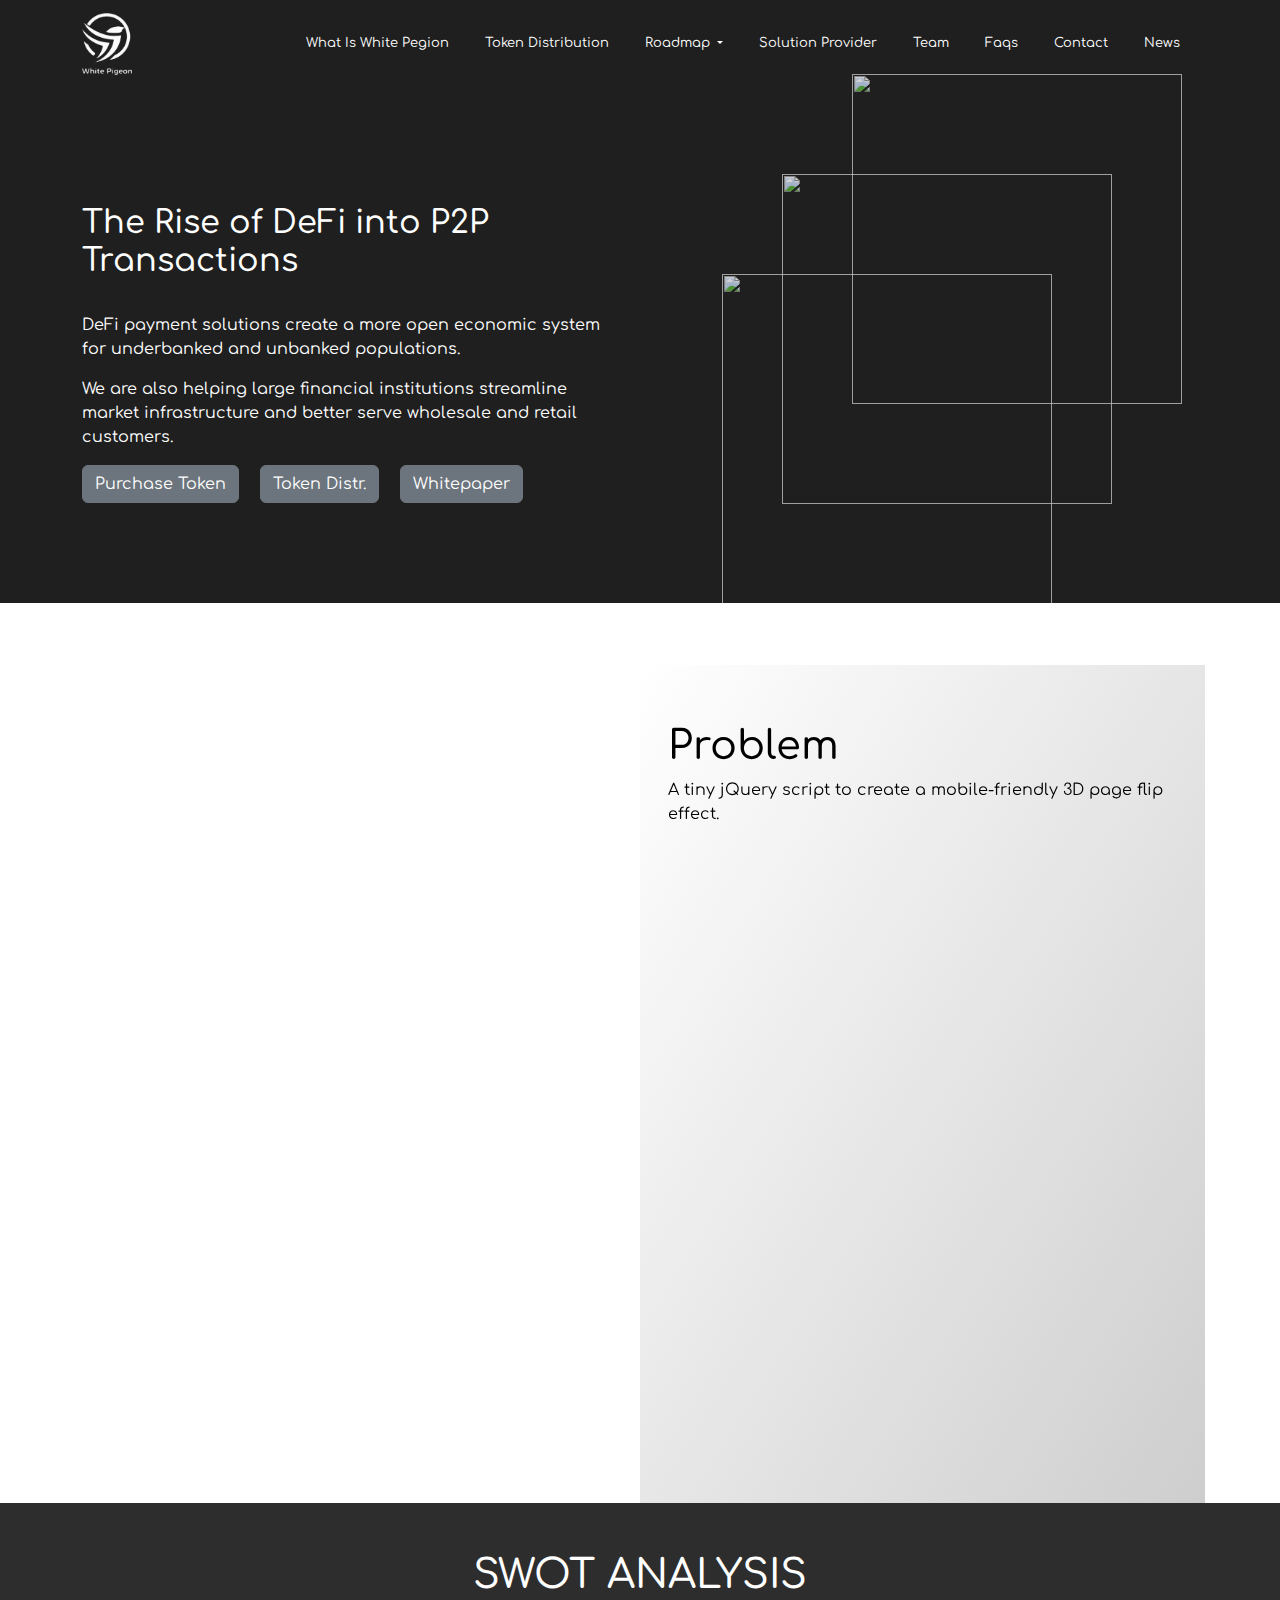
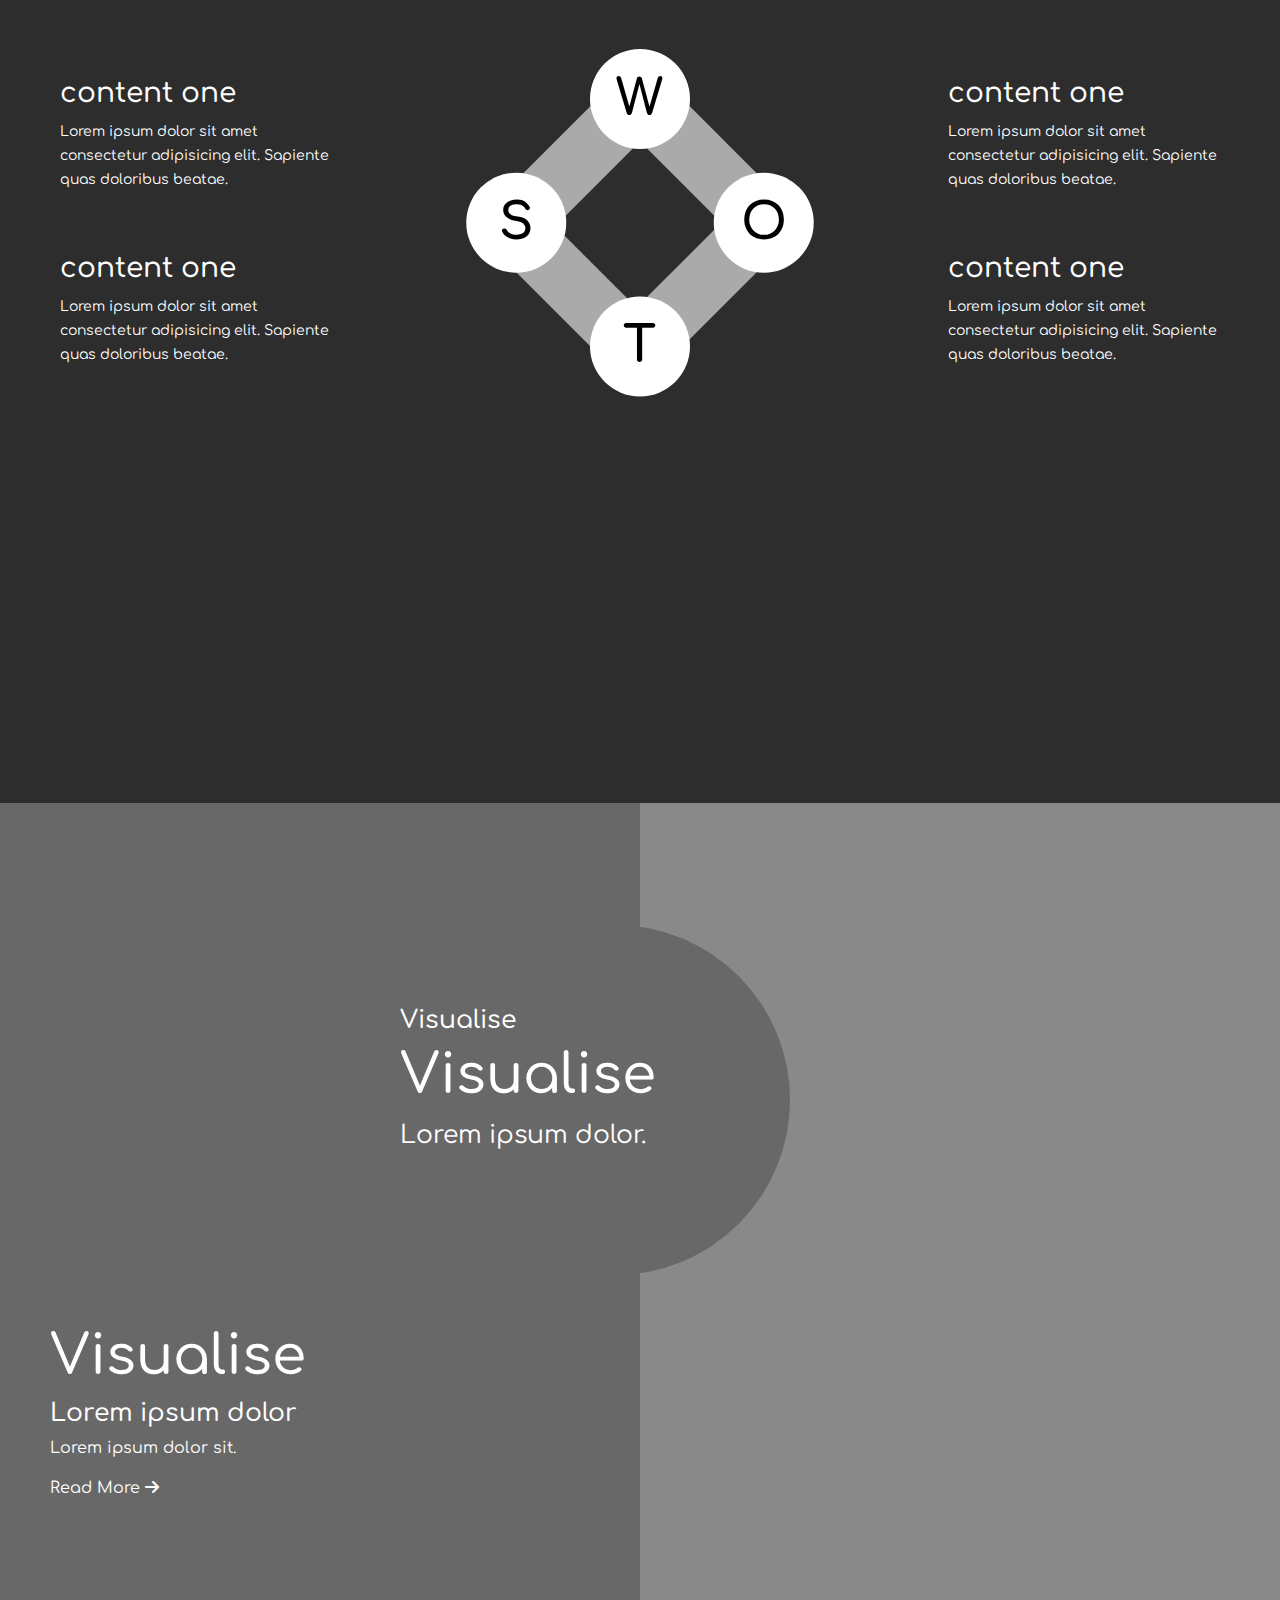
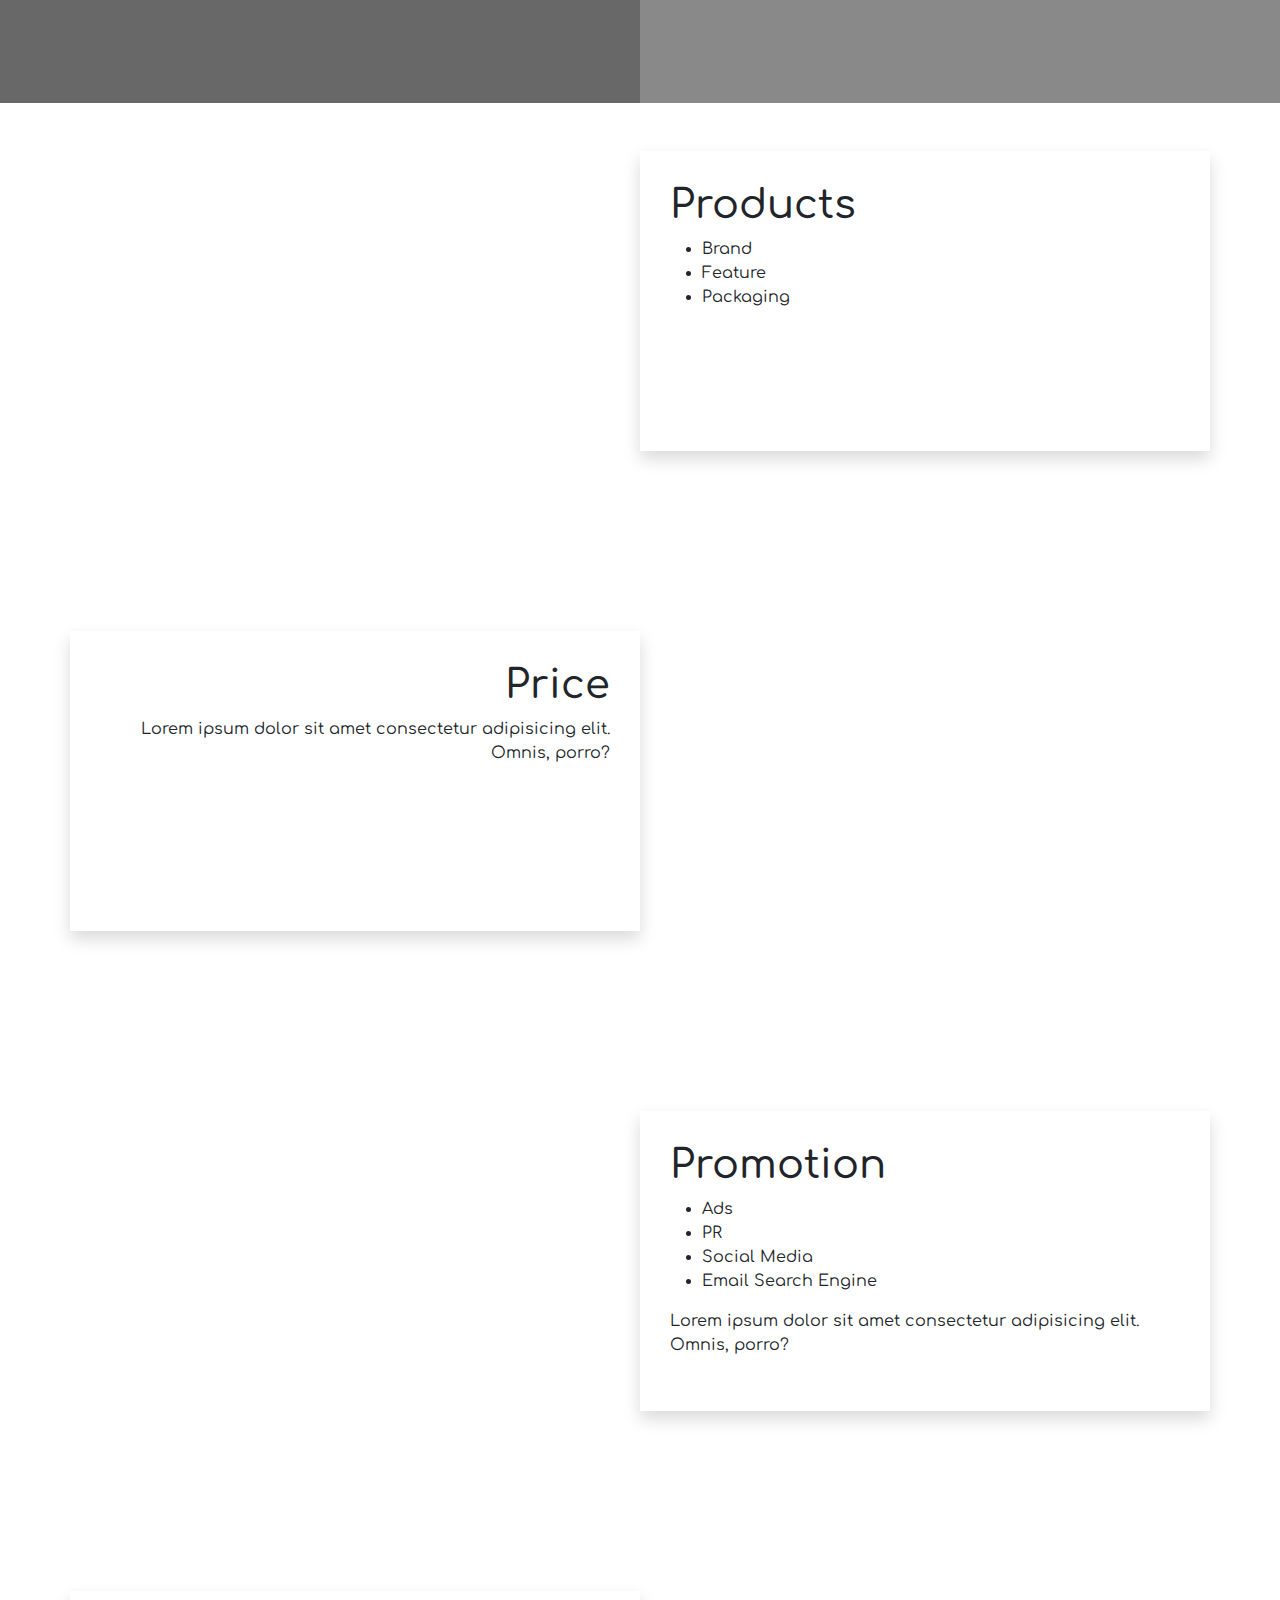
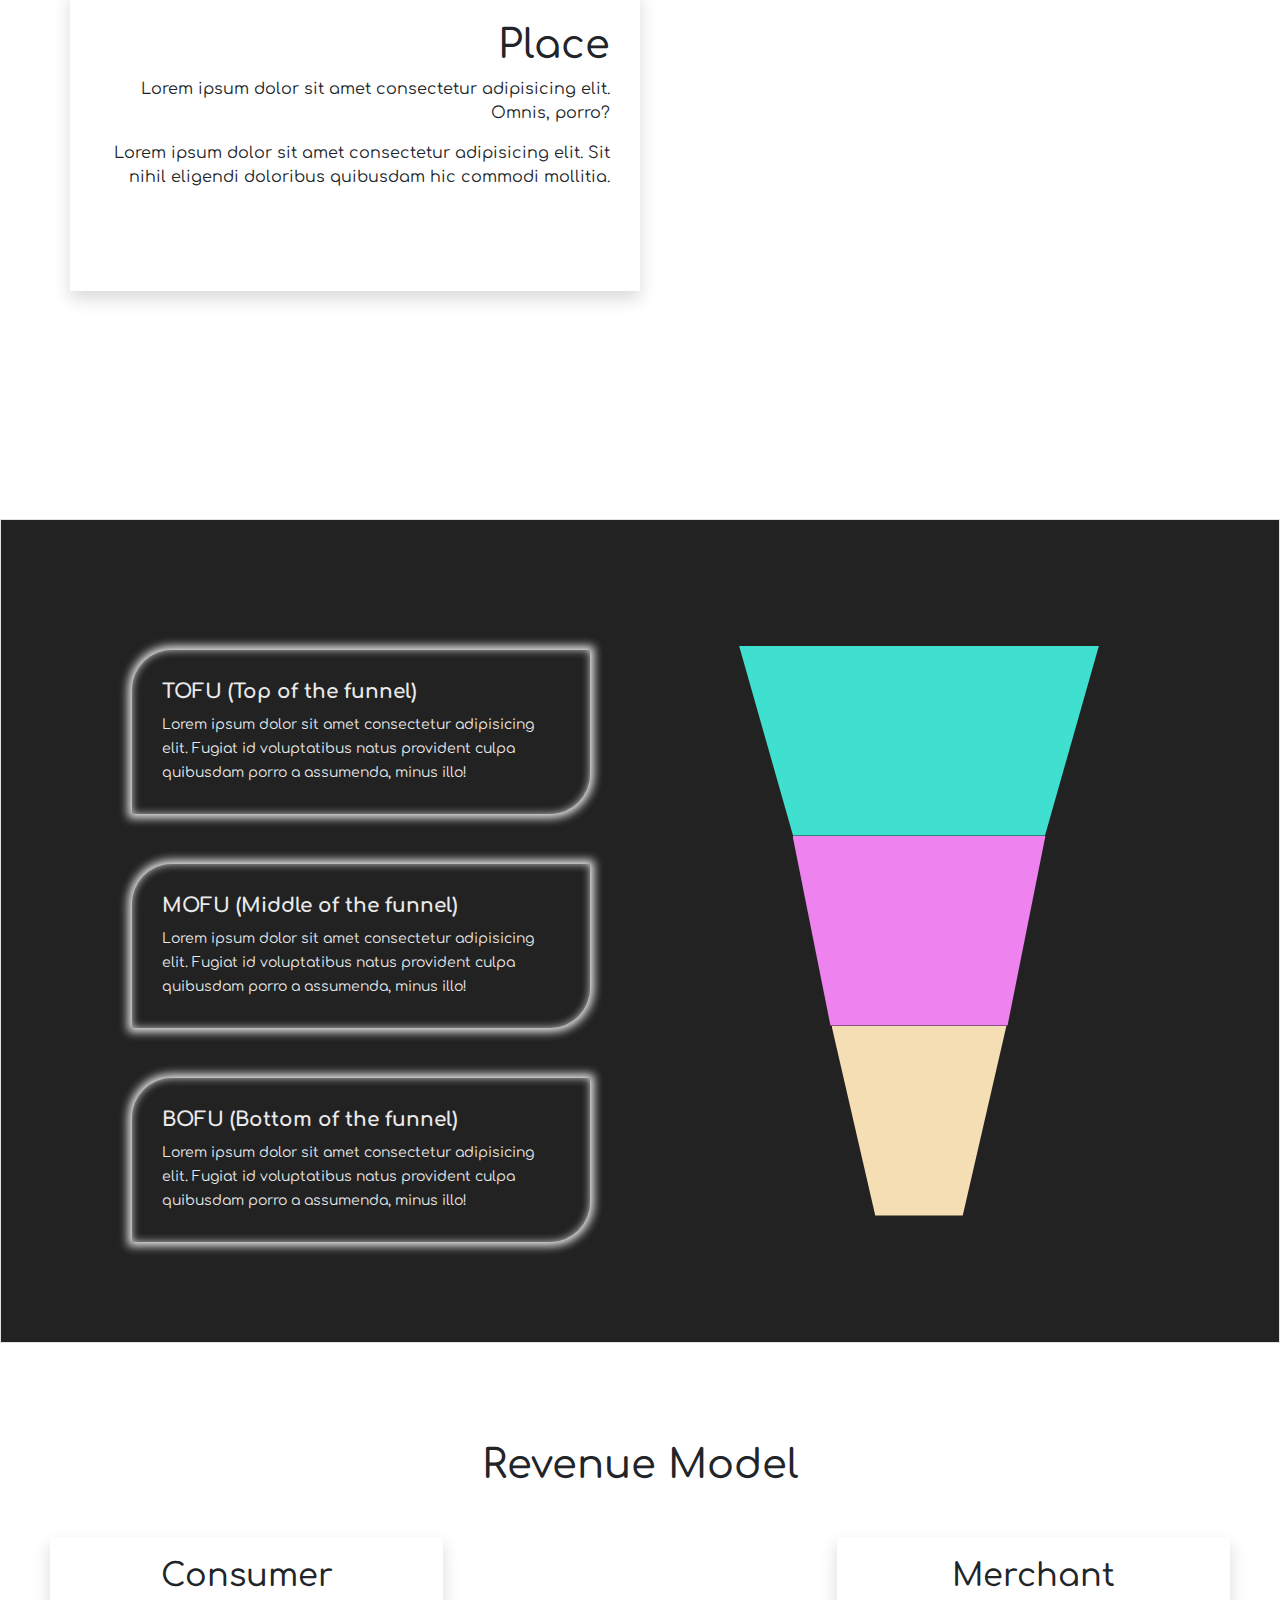
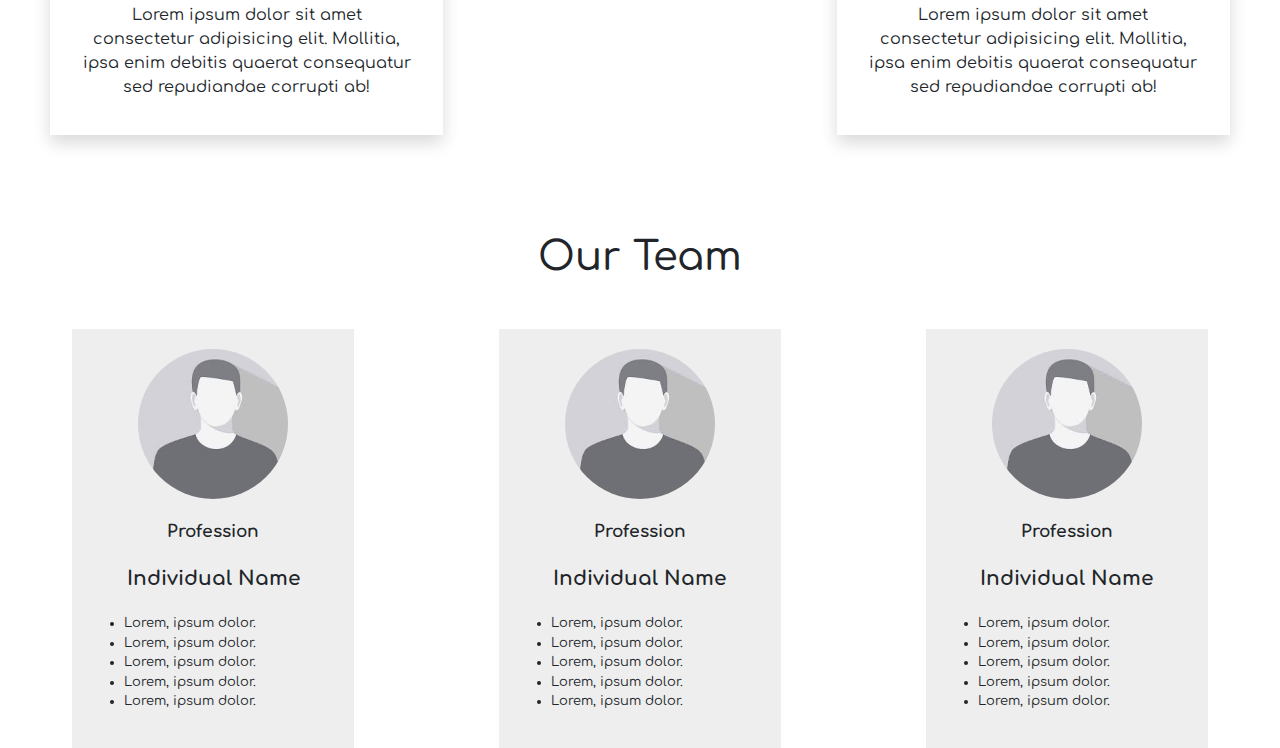
==== index.html @ b772d123 "add" ====
<!DOCTYPE html>
<html lang="en">

<head>
   <meta charset="UTF-8">
   <meta http-equiv="X-UA-Compatible" content="IE=edge">
   <meta name="viewport" content="width=device-width, initial-scale=1.0">
   <title>White Pegions</title>


   <!-- bootstrap 5  -->
   <link rel="stylesheet" href="https://cdn.jsdelivr.net/npm/bootstrap@5.1.3/dist/css/bootstrap.min.css">
   <!-- font awsome  -->
   <link rel="stylesheet" href="https://cdnjs.cloudflare.com/ajax/libs/font-awesome/6.0.0-beta2/css/all.min.css" />
   <link rel="stylesheet" href="https://unpkg.com/aos@next/dist/aos.css" />

   <link rel="preconnect" href="https://fonts.googleapis.com">
   <link rel="preconnect" href="https://fonts.gstatic.com" crossorigin>
   <link href="https://fonts.googleapis.com/css2?family=Comfortaa&display=swap" rel="stylesheet">

   <!-- custome style  -->
   <link rel="stylesheet" href="css/style.css">
   <style>
      body {
         font-family: "Comfortaa", cursive;
         font-weight: 400;
      }
   </style>

</head>

<body>
   <!-- header section  -->
   <header>
      <nav class="navbar navbar-expand-lg navbar-light bg-transparent mb-3">
         <div class="container-fluid container-md">
            <a class="navbar-brand" href="#"><img src="/assets/image/logo-white.png" alt="" width="50px"></a>
            <button class="navbar-toggler" type="button" data-bs-toggle="collapse"
               data-bs-target="#navbarSupportedContent" aria-controls="navbarSupportedContent" aria-expanded="false"
               aria-label="Toggle navigation">
               <span class="navbar-toggler-icon"></span>
            </button>
            <div class="collapse navbar-collapse" id="navbarSupportedContent">
               <ul class="navbar-nav ms-auto mb-2 mb-lg-0 ">
                  <li class="nav-item">
                     <a class="nav-link active" aria-current="page" href="#">What Is White Pegion</a>
                  </li>
                  <li class="nav-item">
                     <a class="nav-link" href="#">Token Distribution</a>
                  </li>
                  <li class="nav-item ">
                     <a class="nav-link dropdown-toggle" href="#" id="navbarDropdown" role="button"
                        data-bs-toggle="dropdown" aria-expanded="false">
                        Roadmap
                     </a>

                  </li>
                  <li class="nav-item">
                     <a class="nav-link">Solution Provider</a>
                  </li>
                  <li class="nav-item">
                     <a class="nav-link">Team</a>
                  </li>
                  <li class="nav-item">
                     <a class="nav-link">
                        Faqs</a>
                  </li>
                  <li class="nav-item">
                     <a class="nav-link">Contact</a>
                  </li>
                  <li class="nav-item">
                     <a class="nav-link">News</a>
                  </li>
               </ul>
            </div>
         </div>
      </nav>
      <div class="row mx-auto container-md hero-section">
         <div class="col-md-6">
            <h2>The Rise of DeFi into P2P Transactions</h2>
            <br>
            <p>DeFi payment solutions create a more open economic system for underbanked and unbanked populations.</p>
            <p>We are also helping large financial institutions streamline market infrastructure and better serve
               wholesale and retail customers.</p>

            <div class="buttons">
               <a href="#" class="button btn btn-secondary">Purchase Token</a>
               <a href="#" class="button btn btn-secondary mx-3">Token Distr.</a>
               <a href="#" class="button btn btn-secondary">Whitepaper</a>
            </div>
         </div>
         <div class="col-md-6">

            <div class="animation-div">
               <div class="img-card ">
                  <!-- cards -->
                  <img class="card1"
                     src="	https://pixinvent.com/demo/crypto-ico/theme-assets/images-3d-animation/svg/svg-animation/base.svg"
                     alt="">
                  <img class="card2"
                     src="	https://pixinvent.com/demo/crypto-ico/theme-assets/images-3d-animation/svg/svg-animation/base.svg"
                     alt="">
                  <img class="card3"
                     src="	https://pixinvent.com/demo/crypto-ico/theme-assets/images-3d-animation/svg/svg-animation/base.svg"
                     alt="">
                  <!-- cards end  -->
               </div>
               <!-- circles -->
               <div class="circles">
                  <img class="circle1"
                     src="https://pixinvent.com/demo/crypto-ico/theme-assets/images-3d-animation/svg/svg-animation/icon-base-neo.svg"
                     alt="">
                  <img class="circle2"
                     src="https://pixinvent.com/demo/crypto-ico/theme-assets/images-3d-animation/svg/svg-animation/icon-base-neo.svg"
                     alt="">
                  <img class="circle3"
                     src="https://pixinvent.com/demo/crypto-ico/theme-assets/images-3d-animation/svg/svg-animation/icon-base-neo.svg"
                     alt="">
                  <img class="circle4"
                     src="https://pixinvent.com/demo/crypto-ico/theme-assets/images-3d-animation/svg/svg-animation/icon-base-neo.svg"
                     alt="">
                  <img class="circle5"
                     src="https://pixinvent.com/demo/crypto-ico/theme-assets/images-3d-animation/svg/svg-animation/icon-base-neo.svg"
                     alt="">
                  <img class="circle6"
                     src="https://pixinvent.com/demo/crypto-ico/theme-assets/images-3d-animation/svg/svg-animation/icon-base-neo.svg"
                     alt="">
               </div>
               <!-- circles end  -->
            </div>
         </div>
      </div>
   </header>

   <!-- problem and solutions section  -->
   <section class="solutions">
      <div class="main-row mx-auto container-fluid flex-column">
         <div class="scene">
            <article class="book">
               <section class="page active">
                  <div class="front">
                     <h1>Problem</h1>
                     <p>A tiny jQuery script to create a mobile-friendly 3D page flip effect.</p>
                  </div>
                  <div class="back">
                     <h1>– 1 –</h1>
                     <p>Page 1</p>
                  </div>
               </section>
               <section class="page">
                  <div class="front">
                     <h1>– 2 –</h1>
                     <p>Page 2
                     </p>
                  </div>
                  <div class="back">
                     <h1>– 3 –</h1>
                     <p>Page 3</p>
                  </div>
               </section>
               <section class="page">
                  <div class="front">
                     <h1>– 4 –</h1>
                     <p>Page 4</p>
                  </div>
                  <div class="back">
                     <h1>– 5 –</h1>
                     <p>Page 5</p>
                  </div>
               </section>
            </article>
         </div>
      </div>
   </section>




   <!-- swot analysis section  -->
   <section class="swot-section py-5">
      <h1 class="text-center text-white mb-5">SWOT ANALYSIS</h1>


      <div class="main-row row mx-auto container-fluid px-md-5">

         <div class="swot-left col-3 ">
            <div class="content">
               <h3 class="title">content one</h3>
               <small class="text">Lorem ipsum dolor sit amet consectetur adipisicing elit. Sapiente quas doloribus
                  beatae.</small>
            </div>
            <div class="content">
               <h3 class="title">content one</h3>
               <small class="text">Lorem ipsum dolor sit amet consectetur adipisicing elit. Sapiente quas doloribus
                  beatae.</small>
            </div>
         </div>


         <div class="swot-circles col-6 row mx-auto p-0">
            <div class="col-6 box">
               <div class="circle swot1">
                  <h2>W</h2>
               </div>
            </div>
            <div class="col-6 box">
               <div class="circle swot2">
                  <h2>O</h2>
               </div>
            </div>
            <div class="col-6 box">
               <div class="circle swot3">
                  <h2>S</h2>
               </div>
            </div>
            <div class="col-6 box">
               <div class="circle swot4">
                  <h2>T</h2>
               </div>
            </div>
         </div>


         <div class="swot-right col-3 ">
            <div class="content">
               <h3 class="title">content one</h3>
               <small class="text">Lorem ipsum dolor sit amet consectetur adipisicing elit. Sapiente quas doloribus
                  beatae.</small>
            </div>
            <div class="content">
               <h3 class="title">content one</h3>
               <small class="text">Lorem ipsum dolor sit amet consectetur adipisicing elit. Sapiente quas doloribus
                  beatae.</small>
            </div>
         </div>


      </div>

   </section>




   <!--visualise  section-->
   <section class="visualise">


      <div class="main-row row mx-auto containeer-fluid p-0">
         <div class="col-6 lt">

            <div class="under-circle">
               <h3 class="sub-big">Visualise</h3>
               <h1 class="big">Visualise</h1>
               <p class="sub-big">Lorem ipsum dolor.</p>
            </div>

            <div class="content-div">
               <h1 class="big">Visualise</h1>
               <h3 class="sub-big">Lorem ipsum dolor </h3>
               <p class="text">Lorem ipsum dolor sit.</p>
               <span class="">Read More <i class="fas text-white fa-arrow-right"></i></span>
            </div>

         </div>
         <div class="col-6 rt">

         </div>
      </div>

   </section>



   <!-- products price section  -->

   <section class="products p-5">

      <div class="main-row row mx-auto container-md p-0">
         <div class="col-6 sub-sec">
            <!-- empty -->
         </div>
         <div class="col-6 sub-sec shadow">
            <h1>Products</h1>
            <ul>
               <li>Brand</li>
               <li>Feature</li>
               <li>Packaging</li>
            </ul>
         </div>
         <div class="col-6 sub-sec shadow">
            <h1>Price</h1>
            <p>Lorem ipsum dolor sit amet consectetur adipisicing elit. Omnis, porro?</p>
         </div>
         <div class="col-6 sub-sec">
            <!-- empty -->
         </div>
         <div class="col-6 sub-sec">
            <!-- empty -->
         </div>
         <div class="col-6 sub-sec shadow">
            <h1>Promotion</h1>
            <ul>
               <li>Ads</li>
               <li>PR</li>
               <li>Social Media </li>
               <li>Email Search Engine</li>
            </ul>
            <p>Lorem ipsum dolor sit amet consectetur adipisicing elit. Omnis, porro?</p>

         </div>
         <div class="col-6 sub-sec shadow">
            <h1>Place</h1>
            <p>Lorem ipsum dolor sit amet consectetur adipisicing elit. Omnis, porro?</p>
            <p>Lorem ipsum dolor sit amet consectetur adipisicing elit. Sit nihil eligendi doloribus quibusdam hic
               commodi mollitia.</p>

         </div>
         <div class="col-6 sub-sec">
            <!-- empty -->
         </div>
      </div>

   </section>


   <!-- funnel  -->
   <section class="funnel border">
      <div class="main-row row mx-auto container-md">
         <div class="col-6 lt">

            <div class="slideup-card">
               <h3 class="title">TOFU (Top of the funnel)</h3>
               <span class="desc">
                  Lorem ipsum dolor sit amet consectetur adipisicing elit. Fugiat id voluptatibus natus provident culpa
                  quibusdam porro a assumenda, minus illo!
               </span>
            </div>
            <div class="slideup-card">
               <h3 class="title">MOFU (Middle of the funnel)</h3>
               <span class="desc">
                  Lorem ipsum dolor sit amet consectetur adipisicing elit. Fugiat id voluptatibus natus provident culpa
                  quibusdam porro a assumenda, minus illo!
               </span>
            </div>
            <div class="slideup-card">
               <h3 class="title">BOFU (Bottom of the funnel)</h3>
               <span class="desc">
                  Lorem ipsum dolor sit amet consectetur adipisicing elit. Fugiat id voluptatibus natus provident culpa
                  quibusdam porro a assumenda, minus illo!
               </span>
            </div>



         </div>
         <div class="col-6 rt">
            <!-- funnel filling animation  -->
            <div class="funnel-shape">

               <div class="top-dia dia">
               </div>
               <div class="mid-dia dia">
               </div>
               <div class="bottom-dia dia">
               </div>
            </div>

         </div>
      </div>
   </section>



   <!-- revenue model  -->

   <section class="revenue">
      <h1 class="text-center my-5">Revenue Model</h1>

      <div class="row main-row mx-auto">
         <div class="col-4 shadow">
            <div class="cards">
               <h2 class="title">
                  Consumer
               </h2>
               <p class="text">
                  Lorem ipsum dolor sit amet consectetur adipisicing elit. Mollitia, ipsa enim debitis quaerat
                  consequatur sed
                  repudiandae corrupti ab!
               </p>
            </div>
         </div>
         <div class="col-4">
            <div class="cards">

            </div>
         </div>
         <div class="col-4 shadow">
            <div class="cards">
               <h2 class="title">
                  Merchant
               </h2>
               <p class="text">
                  Lorem ipsum dolor sit amet consectetur adipisicing elit. Mollitia, ipsa enim debitis quaerat
                  consequatur sed
                  repudiandae corrupti ab!
               </p>
            </div>
         </div>
      </div>

   </section>


   <!-- core team -->

   <section class="team">
      <h1 class="text-center my-5">Our Team</h1>
      <div class="row mx-auto">
         <div class="col-4 card-container">
            <div class="team-card">
               <div class="img-box">
                  <img
                     src="[data-uri]"
                     alt="" class="img-fluid">
               </div>
               <span class="prof">Profession</span>
               <span class="name">Individual Name</span>

               <ul class="list">
                  <li>Lorem, ipsum dolor.</li>
                  <li>Lorem, ipsum dolor.</li>
                  <li>Lorem, ipsum dolor.</li>
                  <li>Lorem, ipsum dolor.</li>
                  <li>Lorem, ipsum dolor.</li>
               </ul>
            </div>
         </div>
         <div class="col-4 card-container">
            <div class="team-card">
               <div class="img-box">
                  <img
                     src="[data-uri]"
                     alt="" class="img-fluid">
               </div>
               <span class="prof">Profession</span>
               <span class="name">Individual Name</span>

               <ul class="list">
                  <li>Lorem, ipsum dolor.</li>
                  <li>Lorem, ipsum dolor.</li>
                  <li>Lorem, ipsum dolor.</li>
                  <li>Lorem, ipsum dolor.</li>
                  <li>Lorem, ipsum dolor.</li>
               </ul>
            </div>
         </div>
         <div class="col-4 card-container">
            <div class="team-card">
               <div class="img-box">
                  <img
                     src="[data-uri]"
                     alt="" class="img-fluid">
               </div>
               <span class="prof">Profession</span>
               <span class="name">Individual Name</span>

               <ul class="list">
                  <li>Lorem, ipsum dolor.</li>
                  <li>Lorem, ipsum dolor.</li>
                  <li>Lorem, ipsum dolor.</li>
                  <li>Lorem, ipsum dolor.</li>
                  <li>Lorem, ipsum dolor.</li>
               </ul>
            </div>
         </div>

      </div>
   </section>













   <!-- jquery -->
   <script src="https://code.jquery.com/jquery-3.6.0.slim.js"></script>
   <!-- bootstrap js  -->
   <script src="https://cdn.jsdelivr.net/npm/bootstrap@5.1.3/dist/js/bootstrap.min.js"></script>

   <script src="/path/to/jquery.min.js"></script>

   <script src="/path/to/hammer.min.js"></script>

   <script src="/path/to/jquery.hammer.min.js"></script>

   <script src="https://unpkg.com/aos@next/dist/aos.js"></script>
   <script>
      AOS.init();
   </script>

   <!-- custom script  -->
   <script src="js/script.js"></script>

   <script>
      var currentPage = 0;

      $('.book')
         .on('click', '.active', nextPage)
         .on('click', '.flipped', prevPage);

      $('.book').hammer().on("swipeleft", nextPage);
      $('.book').hammer().on("swiperight", prevPage);

      function prevPage() {
         $('.flipped')
            .last()
            .removeClass('flipped')
            .addClass('active')
            .siblings('.page')
            .removeClass('active');
      }

      function nextPage() {
         $('.active')
            .removeClass('active')
            .addClass('flipped')
            .next('.page')
            .addClass('active')
            .siblings();
      }
   </script>
</body>

</html>
---- css/style.css ----
.nav-item .nav-link {
  color: #fff !important;
  font-size: 13px;
  text-transform: capitalize;
  margin: 5px 10px;
}

* {
  margin: 0;
  padding: 0;
  -webkit-box-sizing: border-box;
          box-sizing: border-box;
}

header {
  background-color: rgba(0, 0, 0, 0.877);
  color: #fff;
  overflow: hidden;
}

header .hero-section {
  padding: 100px 0;
}

.animation-div {
  position: relative;
  left: 150px;
}

.animation-div .img-card img {
  width: 330px;
  height: 330px;
  opacity: 0.8;
  position: absolute;
}

.animation-div .card1 {
  -webkit-transform: translate(-20px, -30px);
          transform: translate(-20px, -30px);
}

.animation-div .card2 {
  -webkit-transform: translate(-80px, 70px);
          transform: translate(-80px, 70px);
}

.animation-div .card3 {
  -webkit-transform: translate(50px, -130px);
          transform: translate(50px, -130px);
}

.animation-div .circles .img {
  position: absolute;
  background-color: aquamarine;
}

.animation-div .circles .circle1 {
  width: 60px;
  -webkit-transform: translate(40px, 200px);
          transform: translate(40px, 200px);
}

.animation-div .circles .circle2 {
  -webkit-transform: translate(10px, -10px);
          transform: translate(10px, -10px);
}

.animation-div .circles .circle3 {
  -webkit-transform: translate(20px, 40px);
          transform: translate(20px, 40px);
}

.animation-div .circles .circle4 {
  width: 100px;
  -webkit-transform: translate(0px, -60px);
          transform: translate(0px, -60px);
}

.animation-div .circles .circle5 {
  width: 70px;
  -webkit-transform: translate(-280px, 255px);
          transform: translate(-280px, 255px);
}

.animation-div .circles .circle6 {
  width: 70px;
  -webkit-transform: translate(-460px, 200px);
          transform: translate(-460px, 200px);
}

.solutions {
  overflow: hidden;
  height: 100vh;
  padding: 0;
  margin: 0;
}

.solutions .main-row {
  height: 100%;
}

.solutions .main-row .lt,
.solutions .main-row .rt {
  height: 50%;
  font-weight: bold;
}

.scene {
  width: 45%;
  height: 100%;
  margin: 5% 5% 5% 50%;
  -webkit-perspective: 1000px;
          perspective: 1000px;
}

.book {
  position: relative;
  width: 100%;
  height: 100%;
  -webkit-transform-style: preserve-3d;
          transform-style: preserve-3d;
}

.page {
  cursor: pointer;
  position: absolute;
  color: black;
  width: 100%;
  height: 100%;
  -webkit-transition: 1.5s -webkit-transform;
  transition: 1.5s -webkit-transform;
  transition: 1.5s transform;
  transition: 1.5s transform, 1.5s -webkit-transform;
  -webkit-transform-style: preserve-3d;
          transform-style: preserve-3d;
  -webkit-transform-origin: left center;
          transform-origin: left center;
}

.front,
.back {
  position: absolute;
  width: 100%;
  height: 100%;
  padding: 10% 5% 5%;
  -webkit-box-sizing: border-box;
          box-sizing: border-box;
  -webkit-backface-visibility: hidden;
          backface-visibility: hidden;
  background: -webkit-gradient(linear, left top, right bottom, from(#fff), to(#ccc));
  background: linear-gradient(to bottom right, #fff, #ccc);
}

.back {
  -webkit-transform: rotateY(180deg);
          transform: rotateY(180deg);
}

.page.active {
  z-index: 1;
}

.page.flipped {
  -webkit-transform: rotateY(-180deg);
          transform: rotateY(-180deg);
}

.page.flipped:last-of-type {
  z-index: 1;
}

.swot-section {
  background: rgba(0, 0, 0, 0.822);
  height: 100vh;
  margin: 0;
  color: #fff;
}

.swot-section .swot-circles {
  width: 350px;
  height: 350px;
  border-radius: 50%;
  -webkit-transform: rotate(45deg);
          transform: rotate(45deg);
}

.swot-section .swot-circles .box {
  padding: 0;
  display: -webkit-box;
  display: -ms-flexbox;
  display: flex;
  -webkit-box-pack: center;
      -ms-flex-pack: center;
          justify-content: center;
  -webkit-box-align: center;
      -ms-flex-align: center;
          align-items: center;
  border-radius: 50%;
}

.swot-section .swot-circles .circle {
  width: 100px;
  height: 100px;
  border-radius: 50%;
  display: -webkit-box;
  display: -ms-flexbox;
  display: flex;
  -webkit-box-pack: center;
      -ms-flex-pack: center;
          justify-content: center;
  padding: 0;
  -webkit-box-align: center;
      -ms-flex-align: center;
          align-items: center;
  background-color: white;
  position: relative;
}

.swot-section .swot-circles .circle h2 {
  font-size: 50px;
  font-weight: bold;
  margin: 0;
  padding: 0;
  line-height: normal;
  color: #000;
  -webkit-transform: rotate(-45deg);
          transform: rotate(-45deg);
}

.swot-section .swot-circles .swot1::before,
.swot-section .swot-circles .swot2::before {
  content: "";
  position: absolute;
  width: 60px;
  height: 200px;
  background: #aaa;
  inset: 0;
  z-index: -1;
  top: 35px;
  left: 20px;
}

.swot-section .swot-circles .swot1::after,
.swot-section .swot-circles .swot2::after {
  content: "";
  position: absolute;
  width: 60px;
  height: 200px;
  background: #aaa;
  inset: 0;
  z-index: -1;
  -webkit-transform: rotate(90deg);
          transform: rotate(90deg);
}

.swot-section .swot-circles .swot1::after {
  top: 130px;
  left: 100px;
}

.swot-section .swot-circles .swot2::after {
  top: -50px;
  left: -50px;
}

.swot-section .swot-left,
.swot-section .swot-right {
  display: -webkit-box;
  display: -ms-flexbox;
  display: flex;
  -webkit-box-orient: vertical;
  -webkit-box-direction: normal;
      -ms-flex-direction: column;
          flex-direction: column;
  -ms-flex-pack: distribute;
      justify-content: space-around;
}

.visualise .main-row {
  min-height: 100vh;
}

.visualise .main-row .big {
  font-size: 55px;
}

.visualise .main-row .sub-big {
  font-size: 25px;
}

.visualise .main-row .text {
  font-weight: normal;
  font-size: 16px;
}

.visualise .lt,
.visualise .rt {
  color: #fff;
  padding: 50px;
}

.visualise .lt {
  background: #696868;
  display: -webkit-box;
  display: -ms-flexbox;
  display: flex;
  -webkit-box-orient: vertical;
  -webkit-box-direction: normal;
      -ms-flex-direction: column;
          flex-direction: column;
  -webkit-box-pack: space-evenly;
      -ms-flex-pack: space-evenly;
          justify-content: space-evenly;
}

.visualise .lt .under-circle {
  min-width: -webkit-fit-content;
  min-width: -moz-fit-content;
  min-width: fit-content;
  position: relative;
  width: 50%;
  max-width: 50%;
  margin-left: auto;
  -ms-flex-line-pack: end;
      align-content: flex-end;
  left: 80px;
  z-index: 1;
}

.visualise .lt .under-circle::after {
  content: "";
  position: absolute;
  width: 350px;
  height: 350px;
  background: #696868;
  border-radius: 50%;
  top: -80px;
  right: -120px;
  z-index: -1;
}

.visualise .lt .content-div {
  width: 70%;
}

.visualise .rt {
  background: rgba(77, 77, 77, 0.664);
}

.products .sub-sec {
  margin-bottom: 180px;
  min-height: 300px;
  padding: 30px;
}

.products .sub-sec:nth-child(odd) {
  text-align: right;
}

.funnel {
  padding: 50px 0;
  height: -webkit-fit-content;
  height: -moz-fit-content;
  height: fit-content;
  background: #222;
}

.funnel .slideup-card {
  margin-bottom: 50px;
  -webkit-box-shadow: 0px 0px 10px -4px #000;
          box-shadow: 0px 0px 10px -4px #000;
  opacity: 0.9;
  -webkit-box-shadow: 0px 0px 10px 4px #fff, inset 0px 0px 10px -1px #fff;
          box-shadow: 0px 0px 10px 4px #fff, inset 0px 0px 10px -1px #fff;
  padding: 30px;
  border-top-left-radius: 40px;
  border-bottom-right-radius: 40px;
  color: #fff;
}

.funnel .slideup-card .title {
  font-size: 20px;
  font-weight: bold;
}

.funnel .slideup-card .desc {
  font-size: 14px;
}

.funnel .slideup-card:first-child {
  margin-top: 80px;
}

.funnel .lt {
  padding: 0 50px;
}

.funnel .rt {
  display: -webkit-box;
  display: -ms-flexbox;
  display: flex;
  -webkit-box-orient: vertical;
  -webkit-box-direction: normal;
      -ms-flex-direction: column;
          flex-direction: column;
  -webkit-box-align: center;
      -ms-flex-align: center;
          align-items: center;
  -webkit-box-pack: center;
      -ms-flex-pack: center;
          justify-content: center;
}

.funnel .rt .funnel-shape {
  display: -webkit-box;
  display: -ms-flexbox;
  display: flex;
  -webkit-box-orient: vertical;
  -webkit-box-direction: normal;
      -ms-flex-direction: column;
          flex-direction: column;
  -webkit-box-align: center;
      -ms-flex-align: center;
          align-items: center;
  -webkit-box-pack: center;
      -ms-flex-pack: center;
          justify-content: center;
  position: relative;
}

.funnel .rt .funnel-shape .dia {
  border: none;
  -webkit-clip-path: polygon(0 0, 100% 0, 65% 100%, 35% 100%);
          clip-path: polygon(0 0, 100% 0, 65% 100%, 35% 100%);
}

.funnel .rt .funnel-shape .top-dia {
  width: 360px;
  height: 190px;
  -webkit-clip-path: polygon(0 0, 100% 0, 85% 100%, 15% 100%);
          clip-path: polygon(0 0, 100% 0, 85% 100%, 15% 100%);
  background: turquoise;
}

.funnel .rt .funnel-shape .mid-dia {
  width: 253px;
  height: 190px;
  -webkit-clip-path: polygon(0 0, 100% 0, 85% 100%, 15% 100%);
          clip-path: polygon(0 0, 100% 0, 85% 100%, 15% 100%);
  background: violet;
}

.funnel .rt .funnel-shape .bottom-dia {
  width: 175px;
  height: 190px;
  -webkit-clip-path: polygon(0 0, 100% 0, 75% 100%, 25% 100%);
          clip-path: polygon(0 0, 100% 0, 75% 100%, 25% 100%);
  background: wheat;
}

.revenue {
  padding: 50px;
}

.revenue .cards {
  padding: 20px;
  display: -webkit-box;
  display: -ms-flexbox;
  display: flex;
  -webkit-box-orient: vertical;
  -webkit-box-direction: normal;
      -ms-flex-direction: column;
          flex-direction: column;
  -webkit-box-pack: center;
      -ms-flex-pack: center;
          justify-content: center;
  -webkit-box-align: center;
      -ms-flex-align: center;
          align-items: center;
}

.revenue .cards .text {
  text-align: center;
}

.team .card-container {
  display: -webkit-box;
  display: -ms-flexbox;
  display: flex;
  -webkit-box-pack: center;
      -ms-flex-pack: center;
          justify-content: center;
  -webkit-box-align: center;
      -ms-flex-align: center;
          align-items: center;
}

.team .team-card {
  padding: 20px;
  width: 70%;
  min-height: 400px;
  height: -webkit-fit-content;
  height: -moz-fit-content;
  height: fit-content;
  display: -webkit-box;
  display: -ms-flexbox;
  display: flex;
  -webkit-box-orient: vertical;
  -webkit-box-direction: normal;
      -ms-flex-direction: column;
          flex-direction: column;
  -webkit-box-pack: center;
      -ms-flex-pack: center;
          justify-content: center;
  -webkit-box-align: center;
      -ms-flex-align: center;
          align-items: center;
  background: #eee;
}

.team .team-card .img-box {
  width: 150px;
  height: 150px;
  display: -webkit-box;
  display: -ms-flexbox;
  display: flex;
  margin: 0 auto;
  -webkit-box-pack: center;
      -ms-flex-pack: center;
          justify-content: center;
  -webkit-box-align: center;
      -ms-flex-align: center;
          align-items: center;
  border-radius: 50%;
  overflow: hidden;
}

.team .team-card .prof,
.team .team-card .name {
  margin-top: 20px;
  font-weight: bold;
  font-size: 17px;
}

.team .team-card .name {
  font-size: 20px;
  margin-bottom: 20px;
}

.team .team-card .list {
  -ms-flex-item-align: start;
      align-self: flex-start;
}

.team .team-card .list li {
  font-size: 13px;
}

@media only screen and (min-device-width: 768px) and (max-device-width: 1024px) and (orientation: portrait) {
  .scene {
    width: 90%;
    height: 90%;
    margin: 5%;
  }
}
/*# sourceMappingURL=style.css.map */
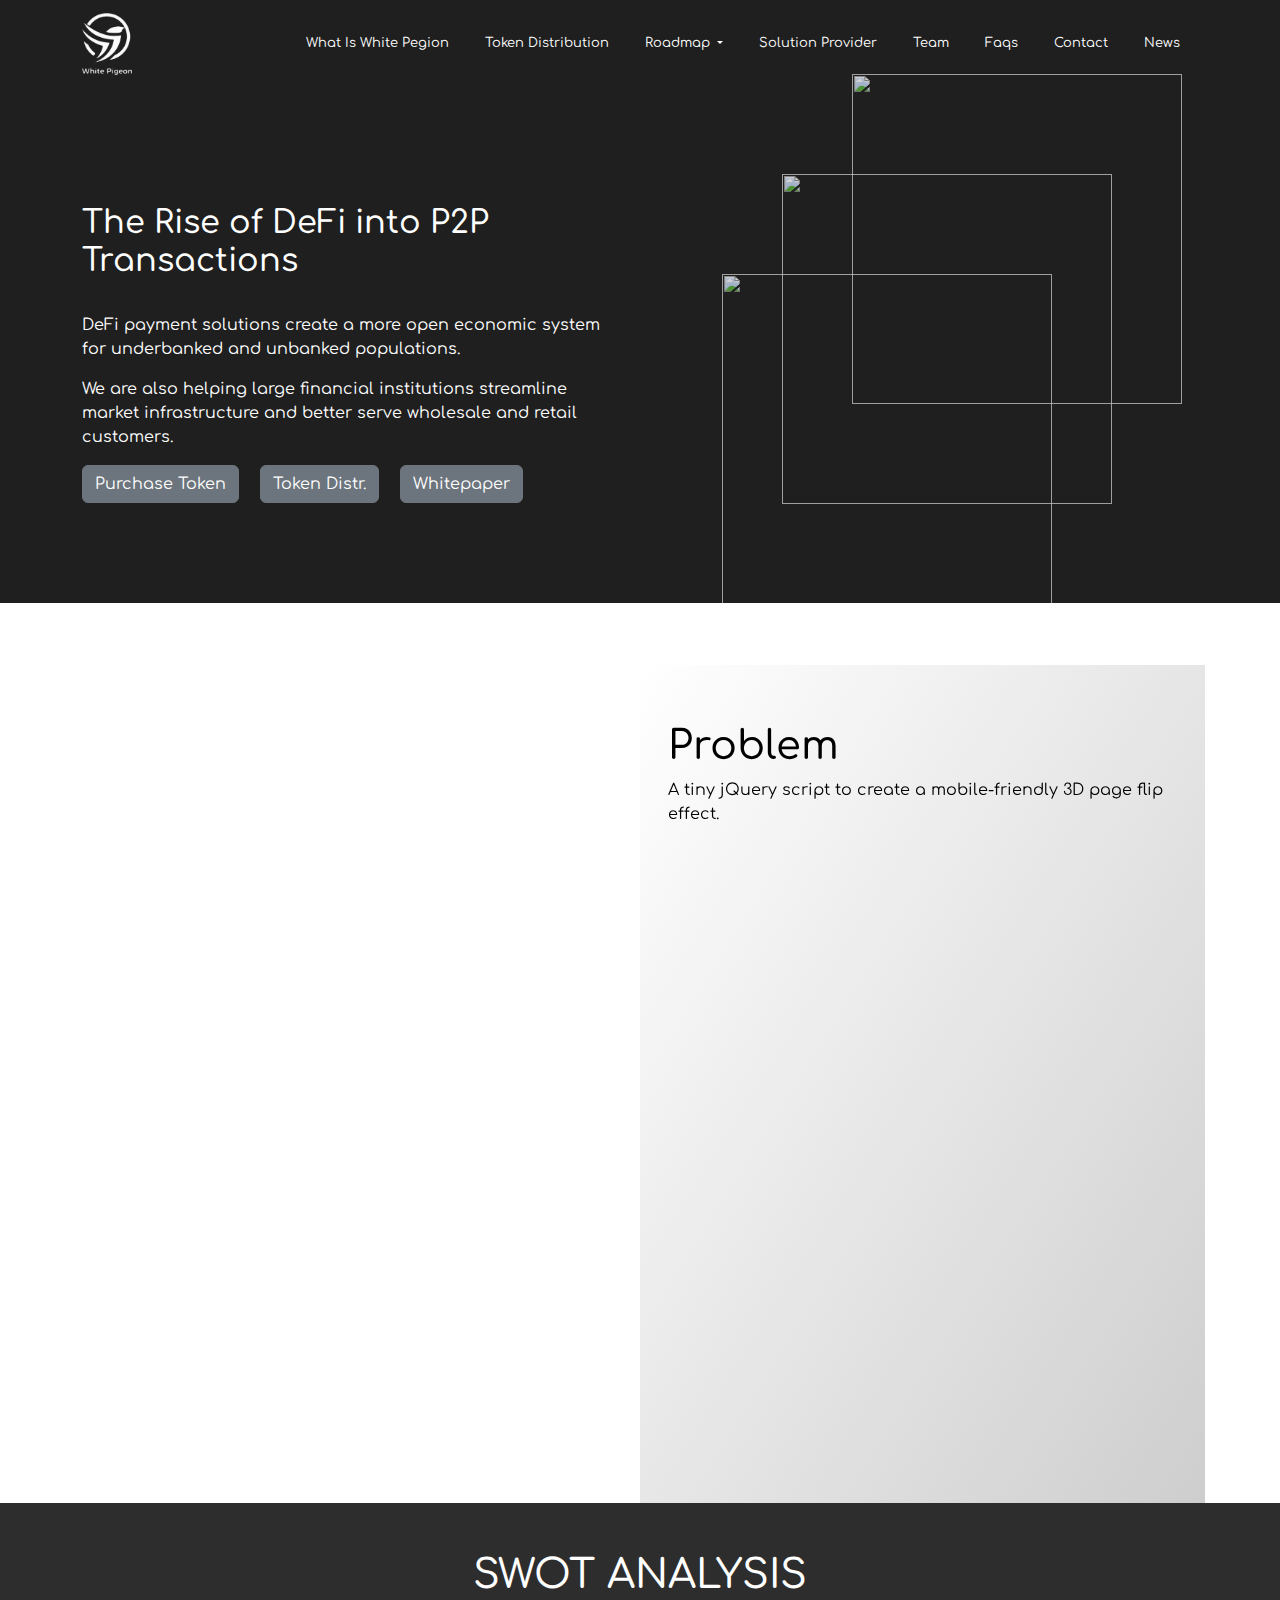
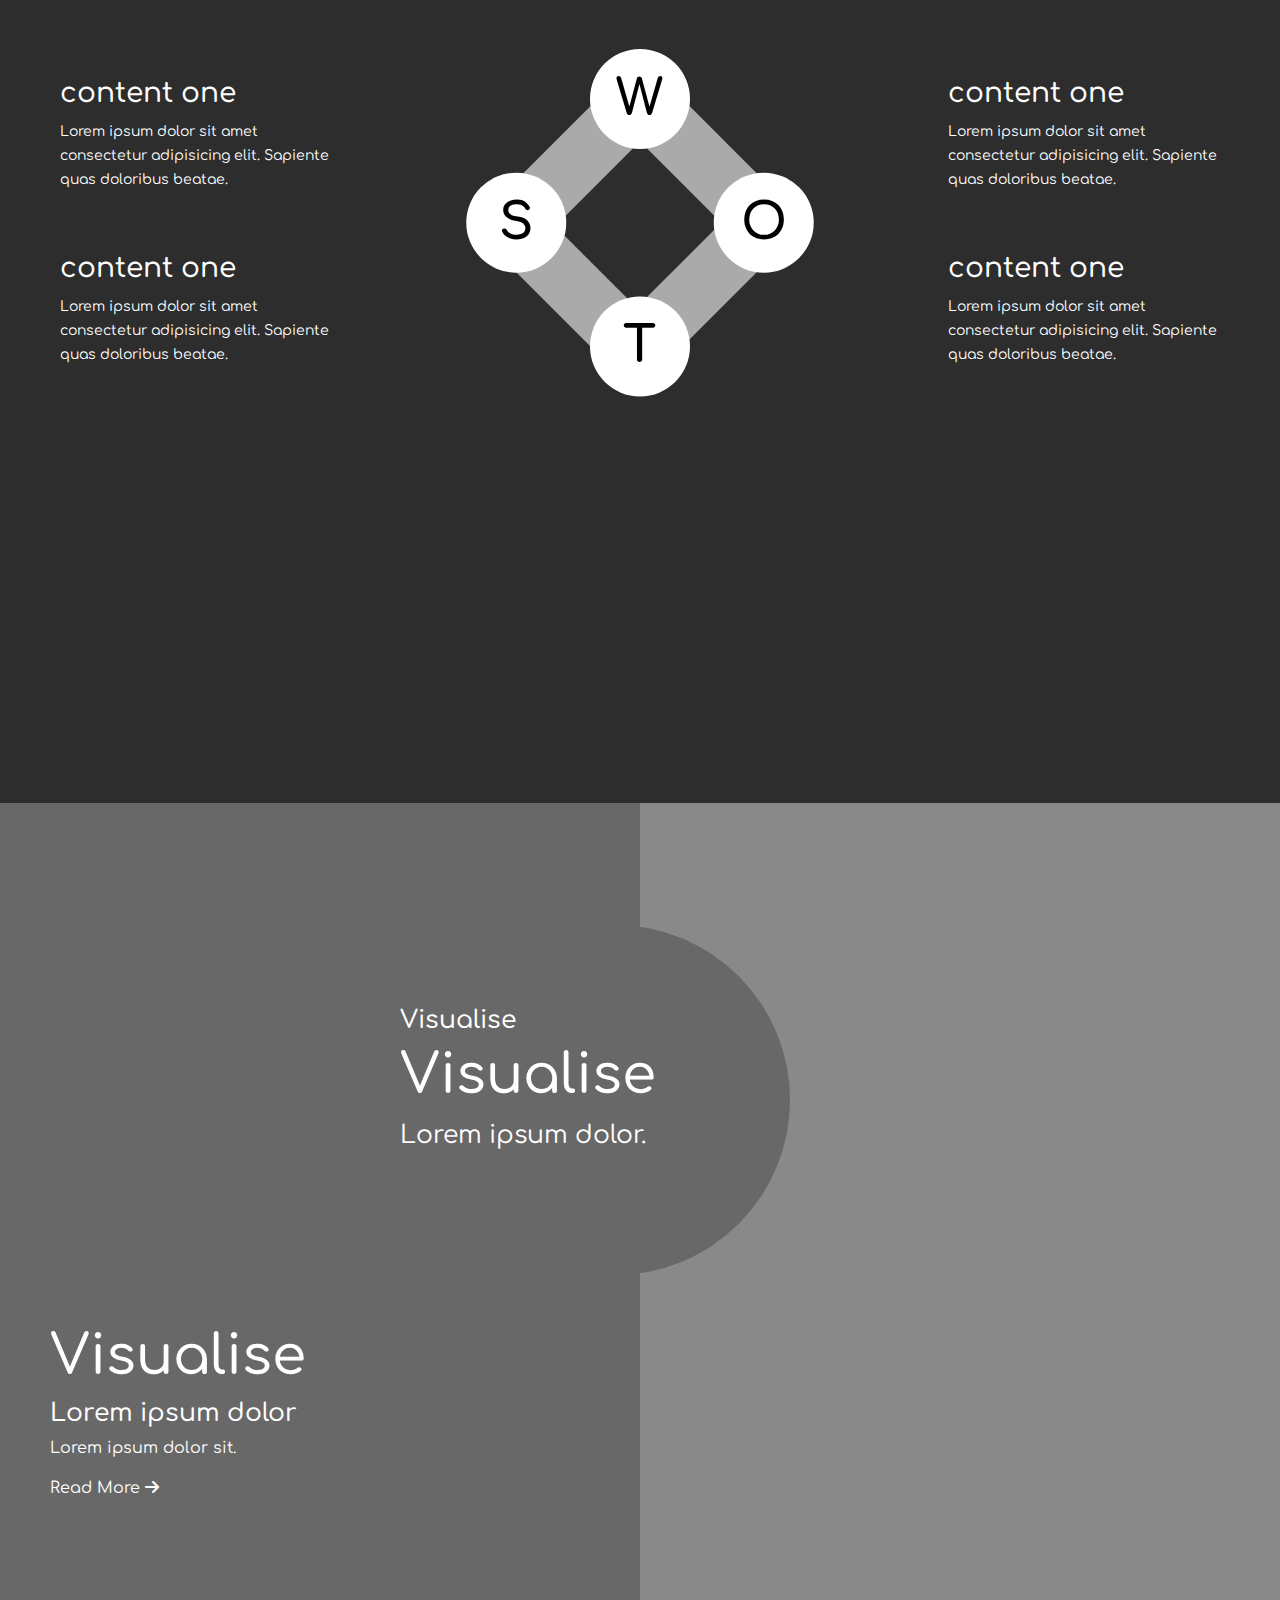
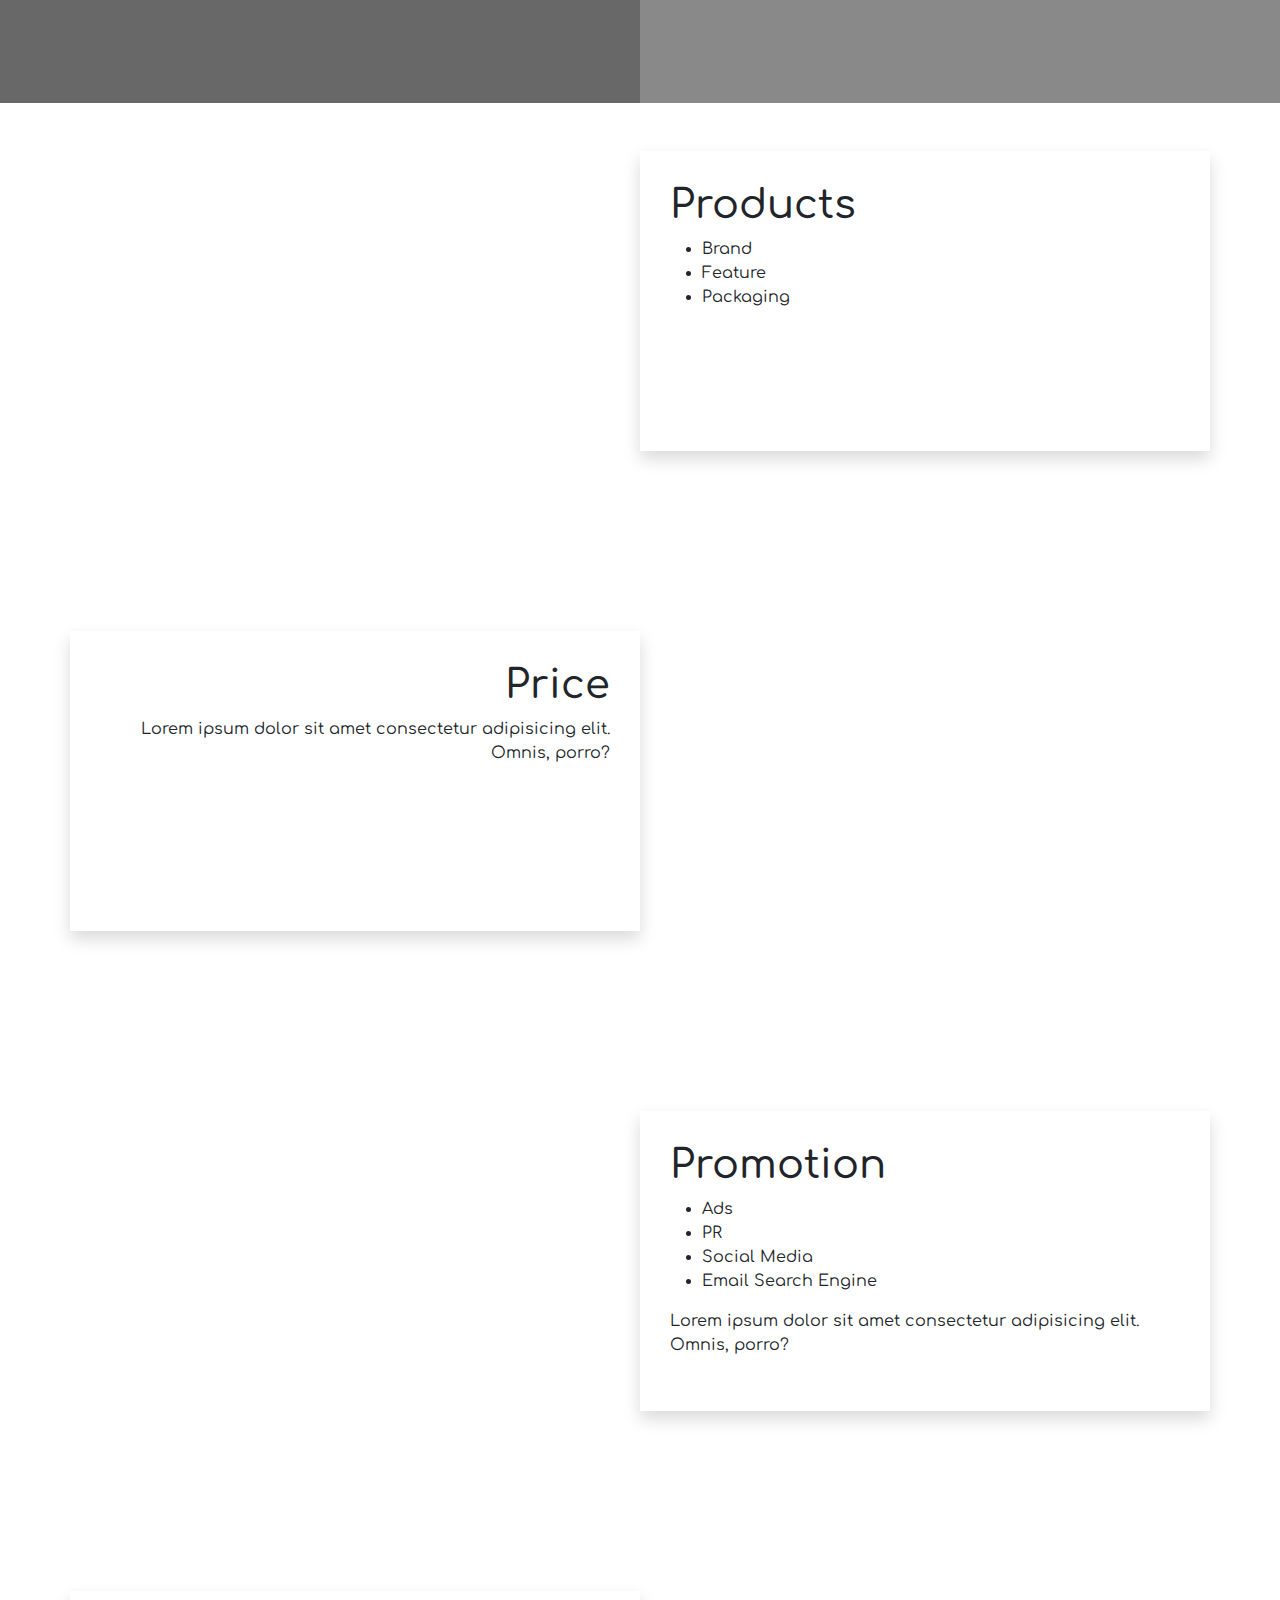
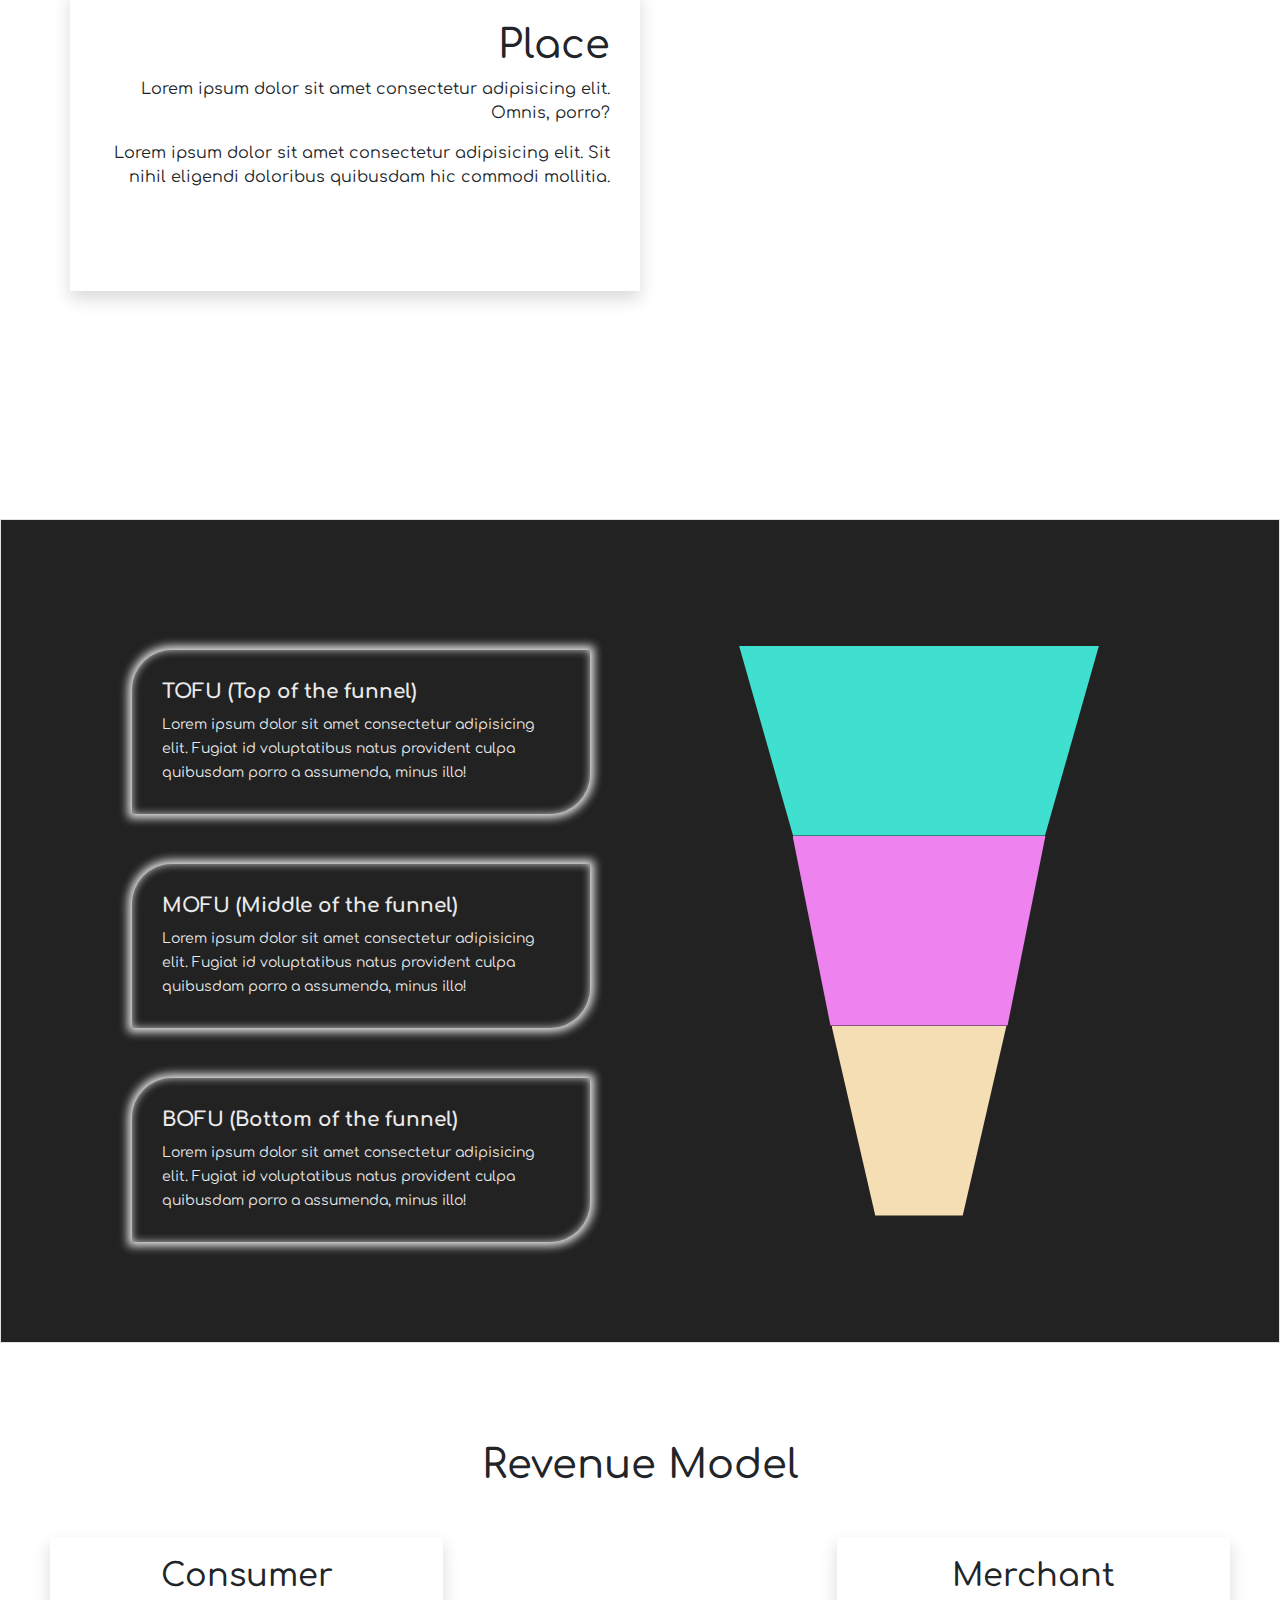
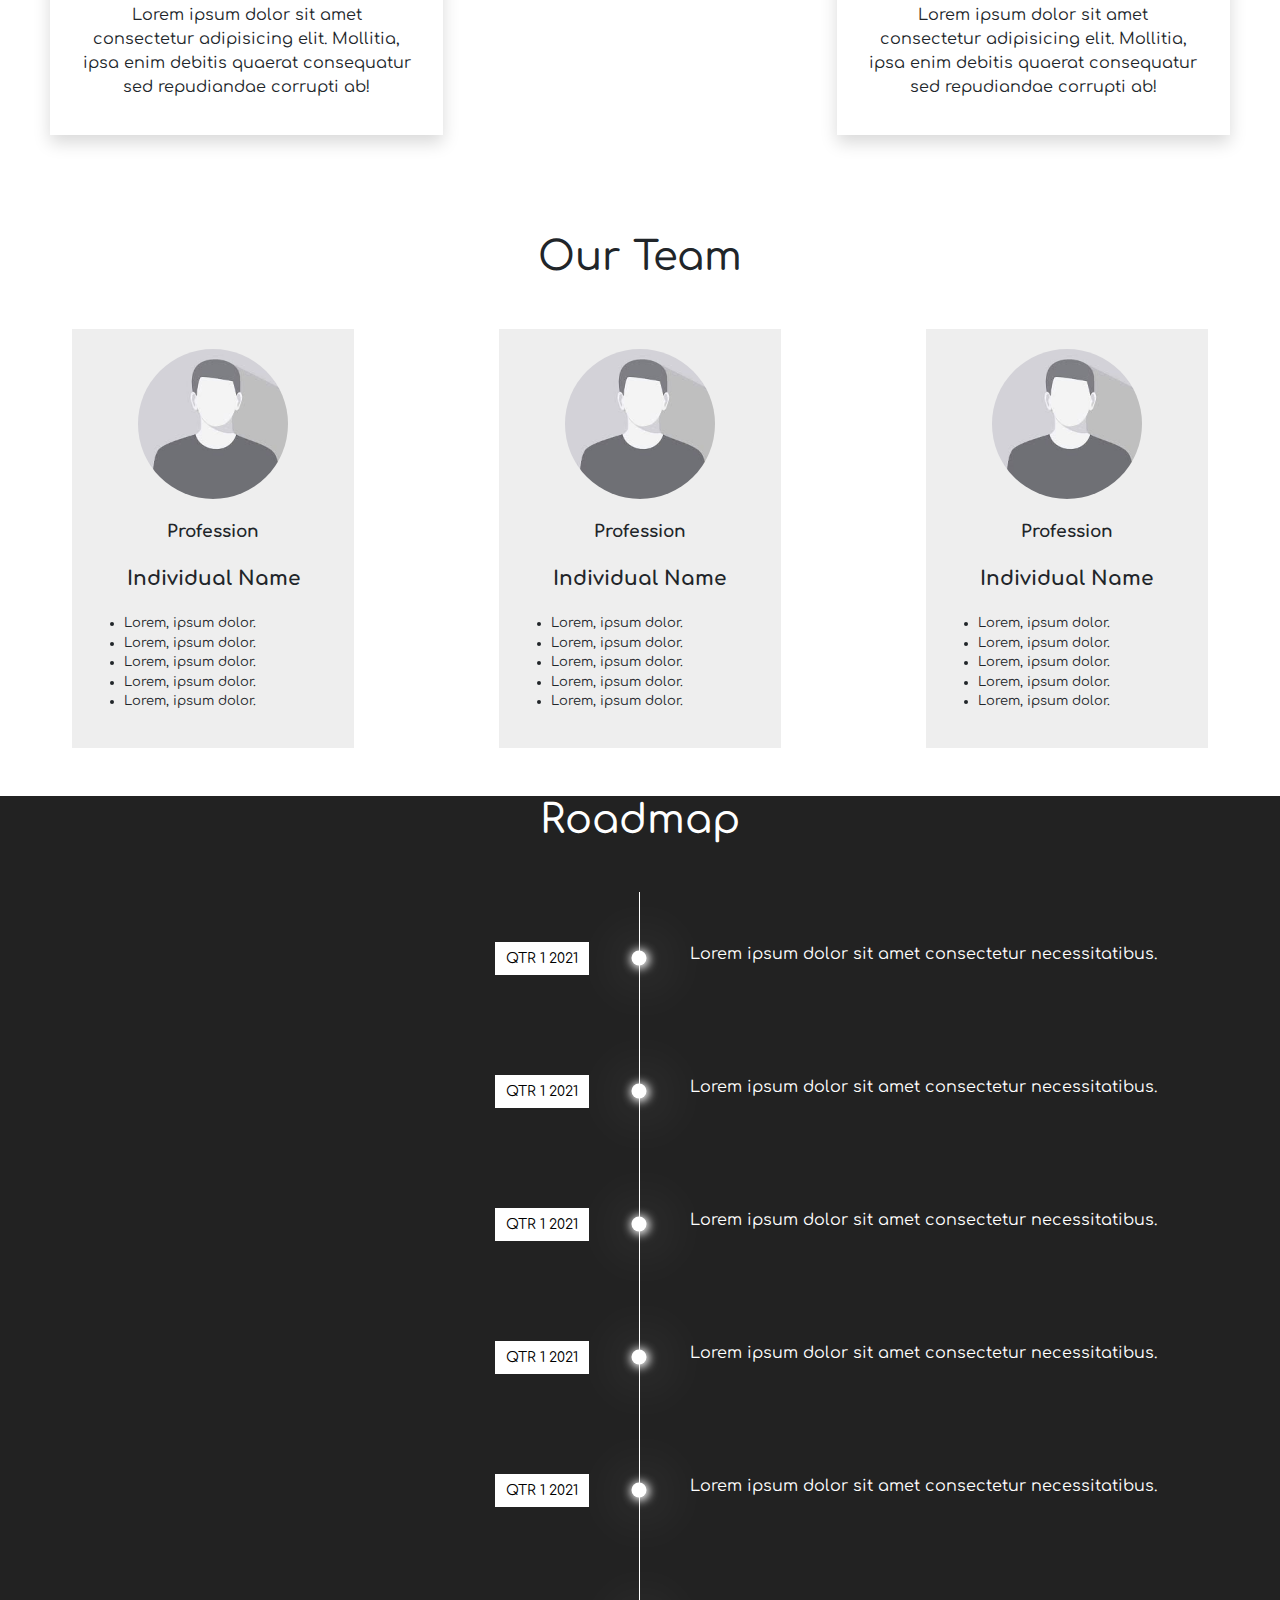
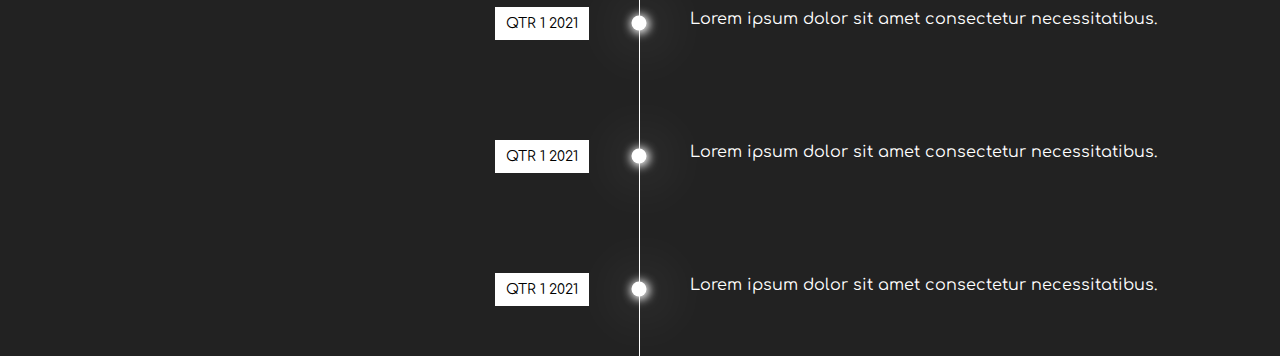
==== commit b1845961: "commit" ====
--- a/index.html
+++ b/index.html
@@ -479,6 +479,86 @@
    </section>
 
 
+   <!-- roadmap -->
+   <section class="roadmap">
+      <h1 class="text-center my-5">Roadmap</h1>
+      <div class="row main-row mx-auto container-fluid">
+         <div class="col-6 float">
+            <div class="content">
+               QTR 1 2021
+            </div>
+         </div>
+         <div class="col-6 desc">
+            <span>Lorem ipsum dolor sit amet consectetur
+               necessitatibus.</span>
+         </div>
+         <div class="col-6 float">
+            <div class="content">
+               QTR 1 2021
+            </div>
+         </div>
+         <div class="col-6 desc">
+            <span>Lorem ipsum dolor sit amet consectetur
+               necessitatibus.</span>
+         </div>
+         <div class="col-6 float">
+            <div class="content">
+               QTR 1 2021
+            </div>
+         </div>
+         <div class="col-6 desc">
+            <span>Lorem ipsum dolor sit amet consectetur
+               necessitatibus.</span>
+         </div>
+         <div class="col-6 float">
+            <div class="content">
+               QTR 1 2021
+            </div>
+         </div>
+         <div class="col-6 desc">
+            <span>Lorem ipsum dolor sit amet consectetur
+               necessitatibus.</span>
+         </div>
+         <div class="col-6 float">
+            <div class="content">
+               QTR 1 2021
+            </div>
+         </div>
+         <div class="col-6 desc">
+            <span>Lorem ipsum dolor sit amet consectetur
+               necessitatibus.</span>
+         </div>
+         <div class="col-6 float">
+            <div class="content">
+               QTR 1 2021
+            </div>
+         </div>
+         <div class="col-6 desc">
+            <span>Lorem ipsum dolor sit amet consectetur
+               necessitatibus.</span>
+         </div>
+         <div class="col-6 float">
+            <div class="content">
+               QTR 1 2021
+            </div>
+         </div>
+         <div class="col-6 desc">
+            <span>Lorem ipsum dolor sit amet consectetur
+               necessitatibus.</span>
+         </div>
+         <div class="col-6 float">
+            <div class="content">
+               QTR 1 2021
+            </div>
+         </div>
+         <div class="col-6 desc">
+            <span>Lorem ipsum dolor sit amet consectetur
+               necessitatibus.</span>
+         </div>
+      </div>
+   </section>
+
+
 
 
 
--- a/css/style.css
+++ b/css/style.css
@@ -556,6 +556,50 @@
   font-size: 13px;
 }
 
+.roadmap {
+  background: #222;
+  color: #fff;
+}
+
+.roadmap .main-row .float,
+.roadmap .main-row .desc {
+  padding: 50px;
+}
+
+.roadmap .main-row .float {
+  display: -webkit-box;
+  display: -ms-flexbox;
+  display: flex;
+  -webkit-box-pack: end;
+      -ms-flex-pack: end;
+          justify-content: flex-end;
+  border-right: 1px solid #fff;
+  position: relative;
+}
+
+.roadmap .main-row .float .content {
+  border: 1px solid #fff;
+  padding: 5px 10px;
+  background: #fff;
+  color: #000;
+  font-size: 14px;
+}
+
+.roadmap .main-row .float::after {
+  content: "";
+  position: absolute;
+  width: 15px;
+  height: 15px;
+  border-radius: 50%;
+  background: #fff;
+  top: 50%;
+  left: 100%;
+  -webkit-transform: translate(-50%, -50%);
+          transform: translate(-50%, -50%);
+  -webkit-box-shadow: 1px 1px 10px 2px #fff, 3px 3px 60px #fff;
+          box-shadow: 1px 1px 10px 2px #fff, 3px 3px 60px #fff;
+}
+
 @media only screen and (min-device-width: 768px) and (max-device-width: 1024px) and (orientation: portrait) {
   .scene {
     width: 90%;
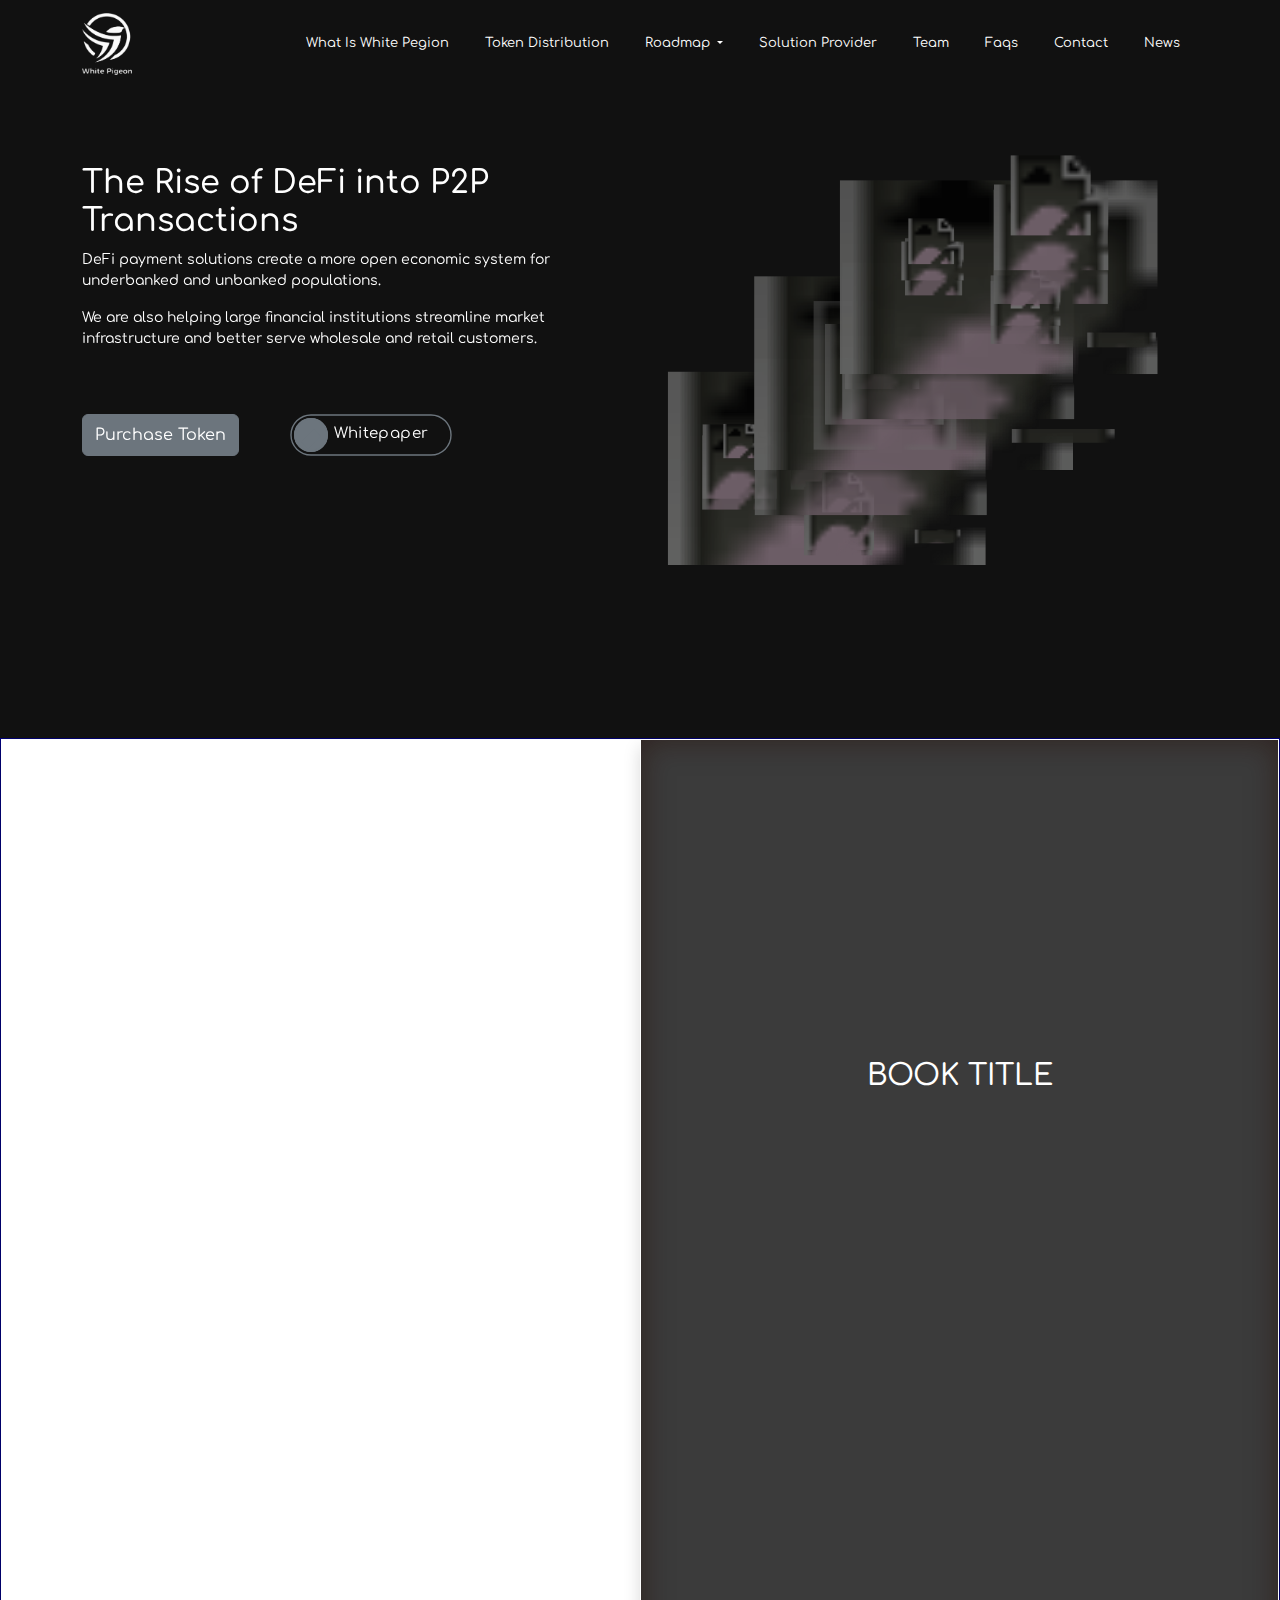
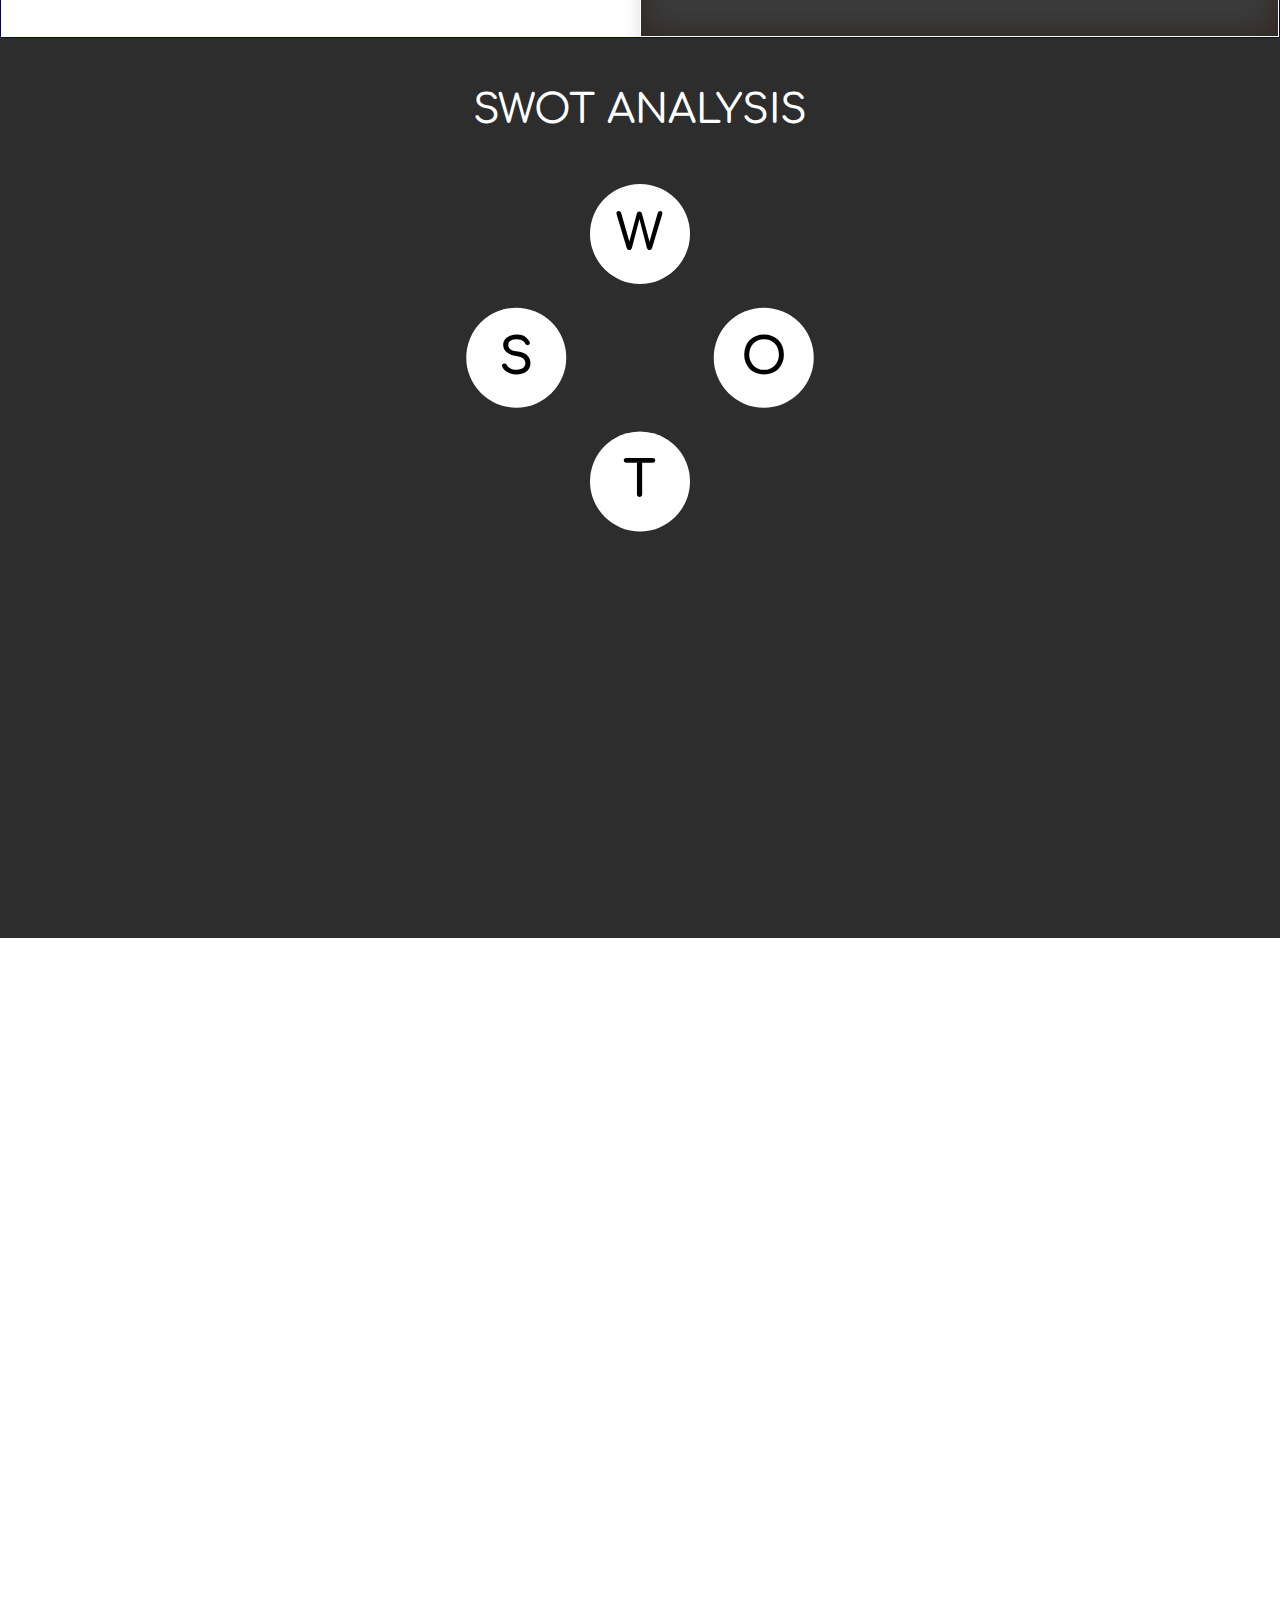
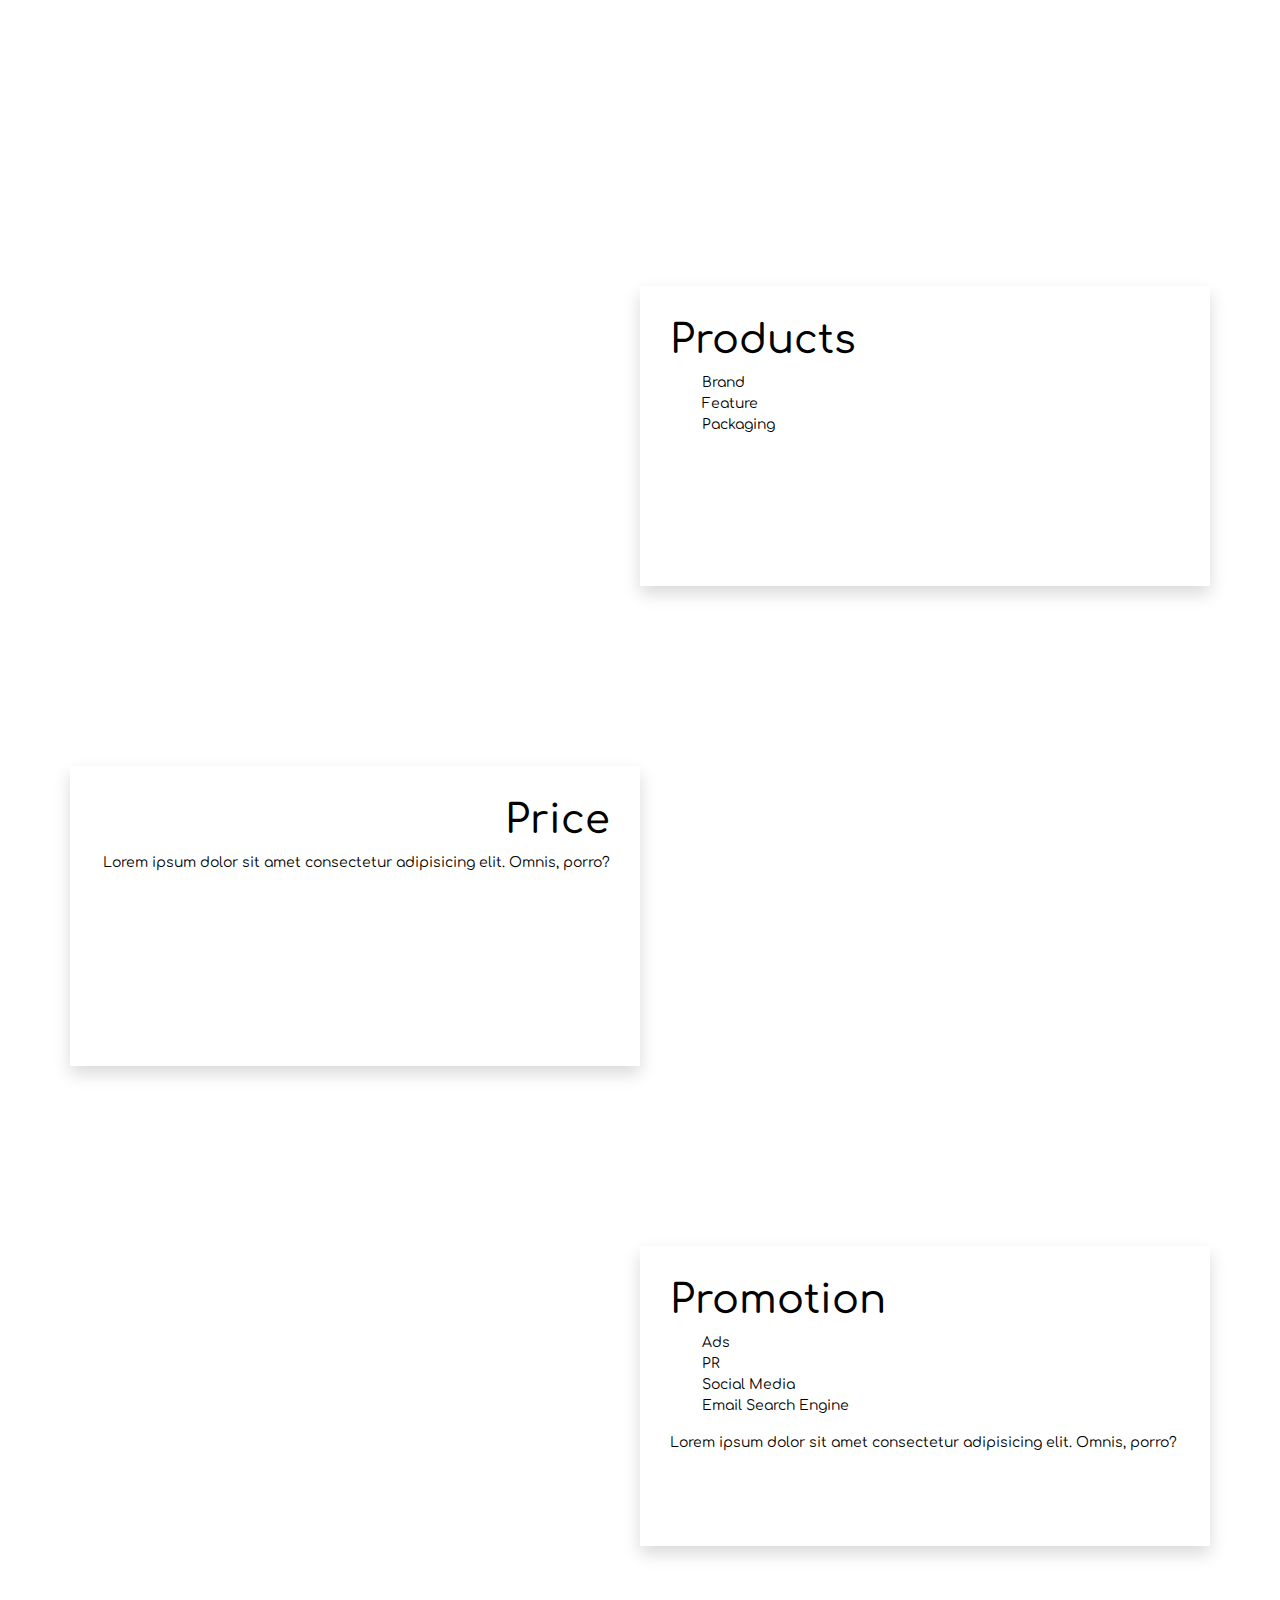
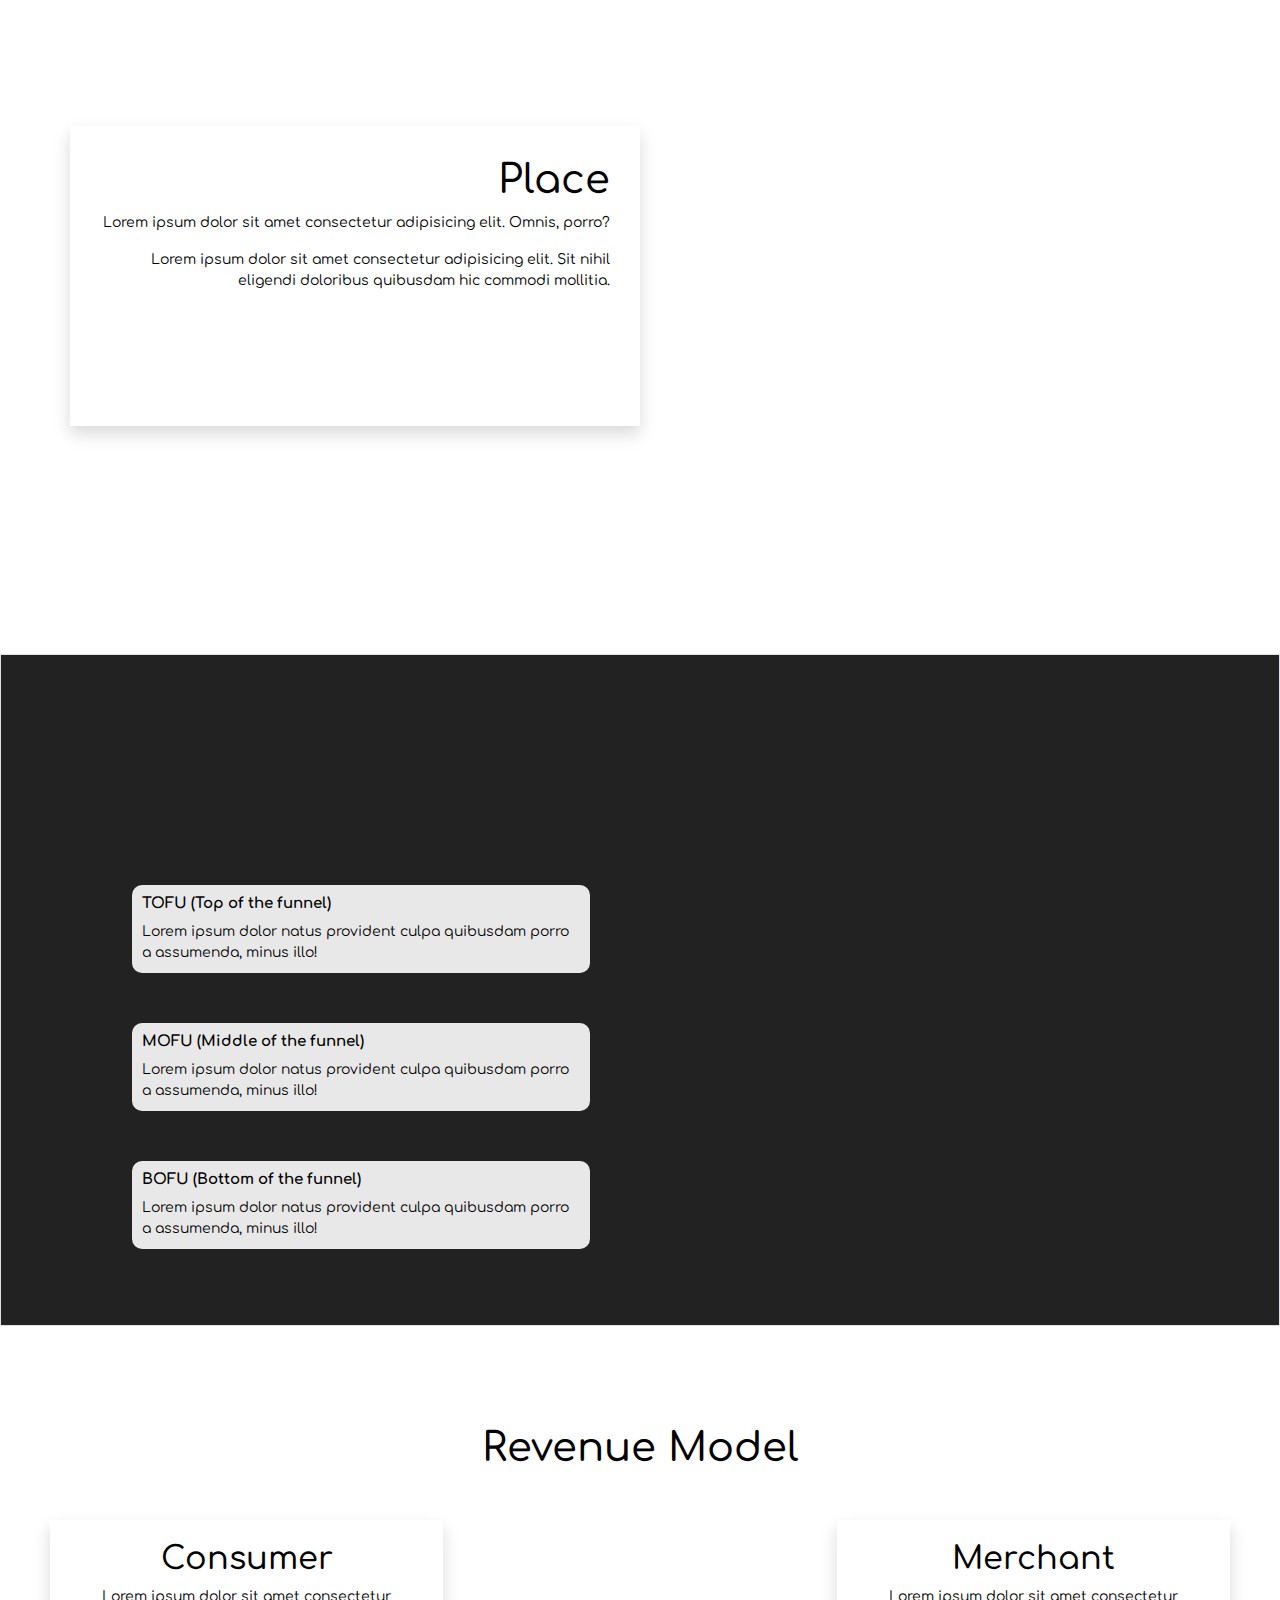
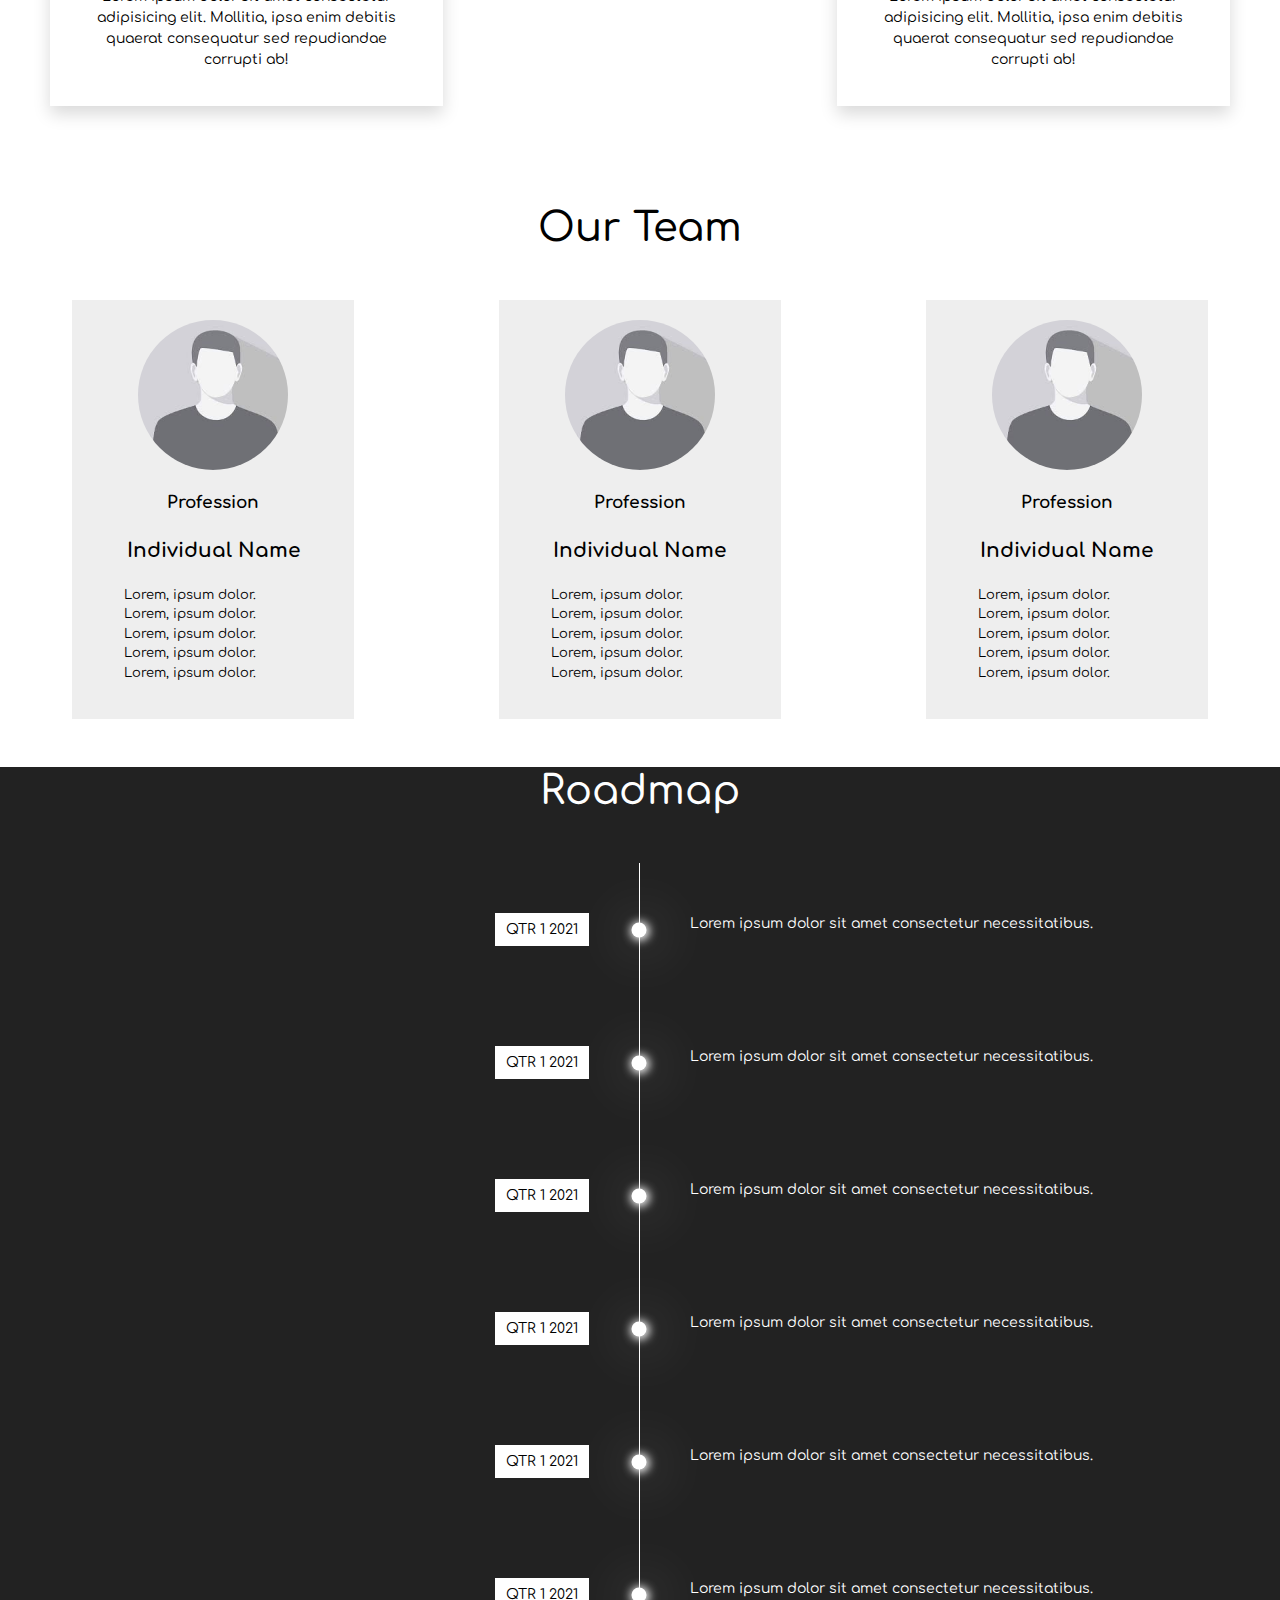
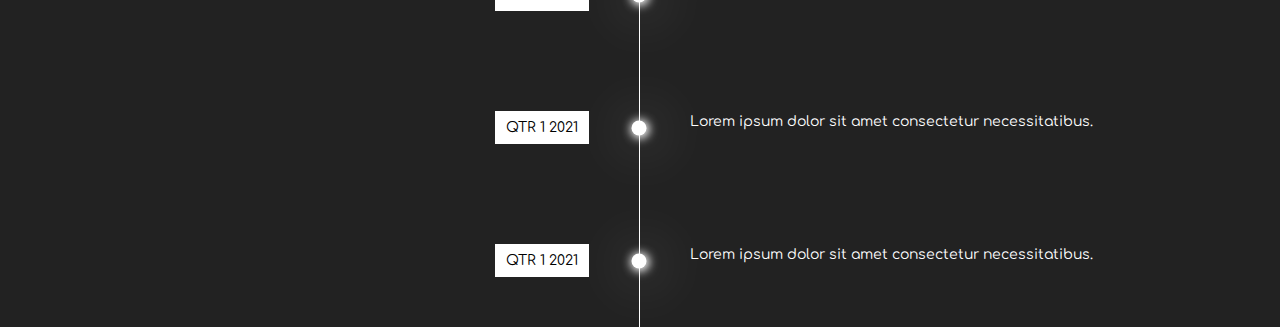
==== commit 585d567c: "commit" ====
--- a/index.html
+++ b/index.html
@@ -9,6 +9,8 @@
 
 
    <!-- bootstrap 5  -->
+   <link rel="stylesheet" href="css/style.css">
+
    <link rel="stylesheet" href="https://cdn.jsdelivr.net/npm/bootstrap@5.1.3/dist/css/bootstrap.min.css">
    <!-- font awsome  -->
    <link rel="stylesheet" href="https://cdnjs.cloudflare.com/ajax/libs/font-awesome/6.0.0-beta2/css/all.min.css" />
@@ -25,7 +27,15 @@
          font-family: "Comfortaa", cursive;
          font-weight: 400;
       }
+
+      #demoBookExample {
+         width: 100%;
+         height: 100%;
+         /* transform: rotate(90deg); */
+      }
    </style>
+
+
 
 </head>
 
@@ -77,56 +87,374 @@
       </nav>
       <div class="row mx-auto container-md hero-section">
          <div class="col-md-6">
-            <h2>The Rise of DeFi into P2P Transactions</h2>
+            <h2 data-aos="fade-up" data-aos-offset="200" data-aos-delay="50" data-aos-duration="900"
+               data-aos-easing="ease-in-out">The Rise of DeFi into P2P Transactions</h2>
             <br>
-            <p>DeFi payment solutions create a more open economic system for underbanked and unbanked populations.</p>
-            <p>We are also helping large financial institutions streamline market infrastructure and better serve
+            <p data-aos="fade-up" data-aos-offset="200" data-aos-delay="50" data-aos-duration="1200"
+               data-aos-easing="ease-in-out">DeFi payment solutions create a more open economic system for underbanked
+               and unbanked populations.</p>
+            <p data-aos="fade-up" data-aos-offset="200" data-aos-delay="50" data-aos-duration="1500"
+               data-aos-easing="ease-in-out">We are also helping large financial institutions streamline market
+               infrastructure and better serve
                wholesale and retail customers.</p>
 
-            <div class="buttons">
-               <a href="#" class="button btn btn-secondary">Purchase Token</a>
-               <a href="#" class="button btn btn-secondary mx-3">Token Distr.</a>
-               <a href="#" class="button btn btn-secondary">Whitepaper</a>
-            </div>
-         </div>
-         <div class="col-md-6">
-
-            <div class="animation-div">
-               <div class="img-card ">
-                  <!-- cards -->
-                  <img class="card1"
-                     src="	https://pixinvent.com/demo/crypto-ico/theme-assets/images-3d-animation/svg/svg-animation/base.svg"
-                     alt="">
-                  <img class="card2"
-                     src="	https://pixinvent.com/demo/crypto-ico/theme-assets/images-3d-animation/svg/svg-animation/base.svg"
-                     alt="">
-                  <img class="card3"
-                     src="	https://pixinvent.com/demo/crypto-ico/theme-assets/images-3d-animation/svg/svg-animation/base.svg"
-                     alt="">
-                  <!-- cards end  -->
-               </div>
-               <!-- circles -->
-               <div class="circles">
-                  <img class="circle1"
-                     src="https://pixinvent.com/demo/crypto-ico/theme-assets/images-3d-animation/svg/svg-animation/icon-base-neo.svg"
-                     alt="">
-                  <img class="circle2"
-                     src="https://pixinvent.com/demo/crypto-ico/theme-assets/images-3d-animation/svg/svg-animation/icon-base-neo.svg"
-                     alt="">
-                  <img class="circle3"
-                     src="https://pixinvent.com/demo/crypto-ico/theme-assets/images-3d-animation/svg/svg-animation/icon-base-neo.svg"
-                     alt="">
-                  <img class="circle4"
-                     src="https://pixinvent.com/demo/crypto-ico/theme-assets/images-3d-animation/svg/svg-animation/icon-base-neo.svg"
-                     alt="">
-                  <img class="circle5"
-                     src="https://pixinvent.com/demo/crypto-ico/theme-assets/images-3d-animation/svg/svg-animation/icon-base-neo.svg"
-                     alt="">
-                  <img class="circle6"
-                     src="https://pixinvent.com/demo/crypto-ico/theme-assets/images-3d-animation/svg/svg-animation/icon-base-neo.svg"
-                     alt="">
-               </div>
-               <!-- circles end  -->
+            <div class="buttons" data-aos="fade-up" data-aos-offset="150" data-aos-delay="50" data-aos-duration="1800"
+               data-aos-easing="ease-in-out">
+               <a href="#" class="button btn btn-secondary py-2">Purchase Token</a>
+
+               <a class="btn" id="svg-btn">
+                  <svg viewBox='0 0 100 50' width='230' height='100' fill='none'>
+                     <circle cx='20' cy='35' r='8.5' fill='#6c757d' class='mainCircle'></circle>
+                     <circle cx='20' cy='35' r='8.05' stroke='#6c757d' stroke-width='.9' fill='url(#gradient)'
+                        class='mainCircleFill'></circle>
+                     <rect x='17.5' y='32.5' width='5' height='9' stroke='none' fill='#6c757d' class='rect'></rect>
+                     <path d='M20,39 l3.5,-3.5 l0,0 M20,39 l-3.5,-3.5 l0,0 M20,39 l0,-7.5' stroke='#fff'
+                        stroke-linecap='round' stroke-width='1' class='arrow'></path>
+                     <text x='55' y='36.5' fill='#fff' text-anchor='middle' font-size='7.5' font-family='inherit'
+                        letter-spacing='.2' class='text'>Whitepaper</text>
+                     <path
+                        d='M50,25 h30 a10,10 0 0,1 10,10 a10,10 0 0,1 -10,10 s-30,0 -60,0 a10,10 0 0,1 -10,-10 a10,10 0 0,1 10,-10 h30'
+                        stroke='#6c757d' stroke-width='.7' fill='transparent' class='btn'></path>
+                     <circle cx='20' cy='35' r='7.9' fill='#fff' fill-opacity='0' stroke='#fff' stroke-width='1.6'
+                        stroke-opacity='0' class='subCircle'></circle>
+                     <circle cx='50' cy='26' r='0' fill='#fff' class='dot'></circle>
+                     <linearGradient id='gradient' x1='0%' y1='0%' x2='0%' y2='100%'>
+                        <stop offset='98%' class='gradient' stop-color='transparent' />
+                        <stop offset='98%' class='gradient' stop-color='#6c757d' />
+                     </linearGradient>
+                  </svg>
+               </a>
+
+            </div>
+         </div>
+         <div class="col-md-6 d-flex justify-content-center align-items-center" data-aos="fade-up" data-aos-offset="200"
+            data-aos-delay="50" data-aos-duration="1000" data-aos-easing="ease-in-out">
+
+            <div id="svg-animation" style="transform: translate(0px,-60px);">
+               <svg xmlns="http://www.w3.org/2000/svg" viewBox="0 0 900 900" width="857" height="807"
+                  preserveAspectRatio="xMidYMid meet" style="width: 100%;height: 100%;">
+                  <g clip-path="url(#svg_animation_mask)">
+                     <!-- Step 1 -->
+
+
+                     <!-- base -->
+                     <g transform="matrix(1,0,0,1,-1.93,468.7)" opacity="1">
+                        <image class="animated base-img fadeInLeftShorter" data-animation="fadeInLeftShorter"
+                           data-animation-delay="1s" width="558px" height="339px" preserveAspectRatio="xMidYMid slice"
+                           xlink:href="https://pixinvent.com/demo/crypto-ico/theme-assets/images-3d-animation/svg/svg-animation/base.svg"
+                           style="animation-delay: 1s; opacity: 1;"></image>
+                     </g>
+
+                     <!-- btc-base-shadow -->
+                     <g transform="matrix(1,0,0,1,60,580)" opacity="0.8">
+                        <image class="animated fadeInUpShorter" data-animation="fadeInUpShorter"
+                           data-animation-delay="2s" width="130px" height="130px" preserveAspectRatio="xMidYMid slice"
+                           xlink:href="https://pixinvent.com/demo/crypto-ico/theme-assets/images-3d-animation/svg/svg-animation/icon-base-shadow.svg"
+                           style="animation-delay: 2s; opacity: 1;"></image>
+                     </g>
+                     <!-- btc-base -->
+                     <g transform="matrix(1,0,0,1,60.8,560.9)" opacity="1">
+                        <image class="animated fadeInUpShorter" data-animation="fadeInUpShorter"
+                           data-animation-delay="1.9s" width="130px" height="130px" preserveAspectRatio="xMidYMid slice"
+                           xlink:href="https://pixinvent.com/demo/crypto-ico/theme-assets/images-3d-animation/svg/svg-animation/icon-base-btc.svg"
+                           style="animation-delay: 1.9s; opacity: 1;"></image>
+                     </g>
+
+                     <!-- eth-base-shadow -->
+                     <g transform="matrix(1,0,0,1,215,580)" opacity="0.8">
+                        <image class="animated fadeInUpShorter" data-animation="fadeInUpShorter"
+                           data-animation-delay="2s" width="90px" height="90px" preserveAspectRatio="xMidYMid slice"
+                           xlink:href="https://pixinvent.com/demo/crypto-ico/theme-assets/images-3d-animation/svg/svg-animation/icon-base-shadow.svg"
+                           style="animation-delay: 2s; opacity: 1;"></image>
+                     </g>
+
+                     <!-- eth-base -->
+                     <g transform="matrix(1,0,0,1,215,545)" opacity="1">
+                        <image class="animated fadeInUpShorter" data-animation="fadeInUpShorter"
+                           data-animation-delay="1.5s" width="90px" height="130px" preserveAspectRatio="xMidYMid slice"
+                           xlink:href="https://pixinvent.com/demo/crypto-ico/theme-assets/images-3d-animation/svg/svg-animation/icon-base-eth.svg"
+                           style="animation-delay: 1.5s; opacity: 1;"></image>
+                     </g>
+
+                     <!-- neo-base-shadow -->
+                     <g transform="matrix(1,0,0,1,238,670)" opacity="0.8">
+                        <image class="animated fadeInUpShorter" data-animation="fadeInUpShorter"
+                           data-animation-delay="2s" width="120px" height="120px" preserveAspectRatio="xMidYMid slice"
+                           xlink:href="https://pixinvent.com/demo/crypto-ico/theme-assets/images-3d-animation/svg/svg-animation/icon-base-shadow.svg"
+                           style="animation-delay: 2s; opacity: 1;"></image>
+                     </g>
+
+                     <!-- neo-base -->
+                     <g transform="matrix(1,0,0,1,240.8,660.9)" opacity="1">
+                        <image class="animated fadeInUpShorter" data-animation="fadeInUpShorter"
+                           data-animation-delay="1.7s" width="120px" height="120px" preserveAspectRatio="xMidYMid slice"
+                           xlink:href="https://pixinvent.com/demo/crypto-ico/theme-assets/images-3d-animation/svg/svg-animation/icon-base-neo.svg"
+                           style="animation-delay: 1.7s; opacity: 1;"></image>
+                     </g>
+
+                     <!-- btc -->
+                     <g transform="matrix(1,0,0,1,97,560)" opacity="1">
+                        <image class="animated svg-elements-2 fadeInUpShorter svg-elements-2-animation"
+                           data-animation="fadeInUpShorter" data-animation-delay="2s" width="60px" height="60px"
+                           preserveAspectRatio="xMidYMid slice"
+                           xlink:href="https://pixinvent.com/demo/crypto-ico/theme-assets/images-3d-animation/svg/svg-animation/btc.svg"
+                           style="animation-delay: 2s; opacity: 1;"></image>
+                     </g>
+
+                     <!-- eth -->
+                     <g transform="matrix(1,0,0,1,230,550)" opacity="1">
+                        <image class="animated svg-elements-1 fadeInUpShorter svg-elements-1-animation"
+                           data-animation="fadeInUpShorter" data-animation-delay="1.6s" width="60px" height="60px"
+                           preserveAspectRatio="xMidYMid slice"
+                           xlink:href="https://pixinvent.com/demo/crypto-ico/theme-assets/images-3d-animation/svg/svg-animation/eth.svg"
+                           style="animation-delay: 1.6s; opacity: 1;"></image>
+                     </g>
+
+                     <!-- neo -->
+                     <g transform="matrix(1,0,0,1,270 ,645)" opacity="1">
+                        <image class="animated svg-elements-1 fadeInUpShorter svg-elements-1-animation"
+                           data-animation="fadeInUpShorter" data-animation-delay="1.8s" width="70px" height="70px"
+                           preserveAspectRatio="xMidYMid slice"
+                           xlink:href="https://pixinvent.com/demo/crypto-ico/theme-assets/images-3d-animation/svg/svg-animation/neo.svg"
+                           style="animation-delay: 1.8s; opacity: 1;"></image>
+                     </g>
+
+                     <!-- Step-2 -->
+
+                     <!-- base-shaodw -->
+                     <g transform="matrix(1,0,0,1,152.1,445.61)" opacity="0.8">
+                        <image class="animated fadeInLeftShorter" data-animation="fadeInLeftShorter"
+                           data-animation-delay="1.4s" width="406px" height="274px" preserveAspectRatio="xMidYMid slice"
+                           xlink:href="https://pixinvent.com/demo/crypto-ico/theme-assets/images-3d-animation/svg/svg-animation/base-shadow.svg"
+                           style="animation-delay: 1.4s; opacity: 1;"></image>
+                     </g>
+                     <!-- base -->
+                     <g transform="matrix(1,0,0,1,151.07,301.7)" opacity="0.95">
+                        <image class="animated base-img fadeInLeftShorter" data-animation="fadeInLeftShorter"
+                           data-animation-delay="1.4s" width="558px" height="339px" preserveAspectRatio="xMidYMid slice"
+                           xlink:href="https://pixinvent.com/demo/crypto-ico/theme-assets/images-3d-animation/svg/svg-animation/base.svg"
+                           style="animation-delay: 1.4s; opacity: 1;"></image>
+                     </g>
+
+                     <!-- logo-circle-path -->
+                     <g transform="matrix(1,0,0,1,428.5,403.5)" opacity="1">
+                        <g opacity="1" transform="matrix(1.0196,0,0,0.9676,-49.875,71.125)">
+                           <path class="animated path" data-animation="path" data-animation-delay="1.4s"
+                              stroke-linecap="round" stroke-linejoin="miter" fill-opacity="0" stroke-miterlimit="4"
+                              stroke="rgb(99,125,221)" stroke-opacity="1" stroke-width="4"
+                              d=" M57.584999084472656,53.77799987792969 C41.18600082397461,60.93600082397461 21.354000091552734,65.125 0,65.125 C-56.362789154052734,65.125 -102.125,35.94248580932617 -102.125,0 C-102.125,-35.94248580932617 -56.362789154052734,-65.125 0,-65.125 C0,-65.125 0,-65.125 0,-65.125 C56.362789154052734,-65.125 102.125,-35.94248580932617 102.125,0 C102.125,22.325000762939453 84.47000122070312,42.04199981689453 57.584999084472656,53.77799987792969"
+                              style="animation-delay: 1.4s; opacity: 1;"></path>
+                        </g>
+                     </g>
+
+                     <!-- neo-path -->
+                     <g transform="matrix(1,0,0,1,345,595)" opacity="1">
+                        <g opacity="1" transform="matrix(1,0,0,1,0,0)">
+                           <path class="animated path-reverse" data-animation="path-reverse" data-animation-delay="1.4s"
+                              stroke-linecap="butt" stroke-linejoin="miter" stroke-dashoffset="20" fill="none"
+                              fill-opacity="0" stroke-miterlimit="4" stroke="rgb(99,125,221)" stroke-opacity="1"
+                              stroke-width="3"
+                              d="M0.26,101.431l65-45  c0,0,5.4-1.4,5-25l1-10c0,0-1.2-5.6,6-8l50-30c0,0,7.4-3.6,1-7l-65-38"
+                              style="animation-delay: 1.4s; opacity: 1;"></path>
+                        </g>
+                     </g>
+
+                     <!-- eth-path -->
+                     <g transform="matrix(1,0,0,1,290,545)" opacity="1">
+                        <g opacity="1" transform="matrix(1,0,0,1,0,0)">
+                           <path class="animated path-reverse" data-animation="path-reverse" data-animation-delay="1.4s"
+                              stroke-linecap="butt" stroke-linejoin="miter" fill-opacity="0" stroke-miterlimit="4"
+                              stroke="rgb(99,125,221)" stroke-opacity="1" stroke-width="3"
+                              d="M0.239,42.447l11-6  c0,0,5-1.2,4-25v-9c0,0-2-5.8,6-9l16-8"
+                              style="animation-delay: 1.4s; opacity: 1;"></path>
+                        </g>
+                     </g>
+
+                     <!-- btc-path -->
+                     <g transform="matrix(1,0,0,1,175,430)" opacity="1">
+                        <g opacity="1" transform="matrix(1,0,0,1,0,0)">
+                           <path class="animated path" data-animation="path" data-animation-delay="2.4s"
+                              stroke-linecap="butt" stroke-linejoin="miter" fill-opacity="0" stroke-miterlimit="4"
+                              stroke="rgb(99,125,221)" stroke-opacity="1" stroke-width="3"
+                              d="M101.68,24.545l-25-15  c0,0-6.14-6-14-1l-28,17c0,0-6.4,5.16-5-30v-20c0,0,0.8-5.6-4-5l-35,25c0,0-5.2,1.6-4,18v90c0,0-1.6,9.8,6,11l40,25c0,0,7,2.6,2,7  l-35,20"
+                              style="animation-delay: 2.4s; opacity: 1;"></path>
+                        </g>
+                     </g>
+                     <!-- logo-base -->
+                     <g transform="matrix(1,0,0,1,255,345)" opacity="0.5">
+                        <image class="animated fadeInLeftShorter" data-animation="fadeInLeftShorter"
+                           data-animation-delay="1.4s" width="250px" height="260px" preserveAspectRatio="xMidYMid slice"
+                           xlink:href="https://pixinvent.com/demo/crypto-ico/theme-assets/images-3d-animation/svg/svg-animation/logo-base.svg"
+                           style="animation-delay: 1.4s; opacity: 1;"></image>
+                     </g>
+
+                     <!-- logo-shaodw -->
+                     <g transform="matrix(0.1385,0,0,0.1175,275,385)" opacity="0.65">
+                        <image class="animated fadeInUpShorter" data-animation="fadeInUpShorter"
+                           data-animation-delay="2.2s" width="1500px" height="1500px"
+                           preserveAspectRatio="xMidYMid slice"
+                           xlink:href="https://pixinvent.com/demo/crypto-ico/theme-assets/images-3d-animation/svg/svg-animation/logo-shadow.svg"
+                           style="animation-delay: 2.2s; opacity: 1;"></image>
+                     </g>
+                     <!-- logo -->
+                     <g transform="matrix(1,0,0,1,310,410)" opacity="1">
+                        <image class="animated cic-logo fadeInUpShortest cic-logo-animation"
+                           data-animation="fadeInUpShortest" data-animation-delay="2.4s" width="130px" height="89px"
+                           preserveAspectRatio="xMidYMid slice"
+                           xlink:href="https://pixinvent.com/demo/crypto-ico/theme-assets/images-3d-animation/svg/svg-animation/logo.svg"
+                           style="animation-delay: 2.4s; opacity: 1;"></image>
+                     </g>
+
+                     <!-- Step 3 -->
+                     <!-- base-shaodw -->
+                     <g transform="matrix(1,0,0,1,305.1,277.61)" opacity="0.8">
+                        <image class="animated fadeInLeftShorter" data-animation="fadeInLeftShorter"
+                           data-animation-delay="1.8s" width="406px" height="274px" preserveAspectRatio="xMidYMid slice"
+                           xlink:href="https://pixinvent.com/demo/crypto-ico/theme-assets/images-3d-animation/svg/svg-animation/base-shadow.svg"
+                           style="animation-delay: 1.8s; opacity: 1;"></image>
+                     </g>
+
+                     <!-- base- -->
+                     <g transform="matrix(1,0,0,1,301.07,133.7)" opacity="0.95">
+                        <image class="animated base-img fadeInLeftShorter" data-animation="fadeInLeftShorter"
+                           data-animation-delay="1.8s" width="558px" height="339px" preserveAspectRatio="xMidYMid slice"
+                           xlink:href="https://pixinvent.com/demo/crypto-ico/theme-assets/images-3d-animation/svg/svg-animation/base.svg"
+                           style="animation-delay: 1.8s; opacity: 1;"></image>
+                     </g>
+
+                     <!-- car-path -->
+                     <g transform="matrix(1,0,0,1,320.5,330.5)" opacity="1">
+                        <g opacity="1" transform="matrix(1,0,0,1,0,0)">
+                           <path class="animated path" data-animation="path" data-animation-delay="2.4s"
+                              stroke-linecap="butt" stroke-linejoin="miter" fill-opacity="0" stroke-miterlimit="4"
+                              stroke="rgb(99,125,221)" stroke-opacity="1" stroke-width="3"
+                              d="M32.208,82.43l-35-20  c0,0-6.714-2.571,1-7l26-15c0,0,4.857-1.143,8-8v-35c0,0,0.857-5.81,3-6l70-45"
+                              style="animation-delay: 2.4s; opacity: 1;"></path>
+                        </g>
+                     </g>
+
+                     <!-- car-base-shadow -->
+                     <g transform="matrix(1,0,0,1,415,235)" opacity="0.8">
+                        <image class="animated fadeInUpShorter" data-animation="fadeInUpShorter"
+                           data-animation-delay="3s" width="100px" height="100px" preserveAspectRatio="xMidYMid slice"
+                           xlink:href="https://pixinvent.com/demo/crypto-ico/theme-assets/images-3d-animation/svg/svg-animation/icon-base-shadow.svg"
+                           style="animation-delay: 3s; opacity: 1;"></image>
+                     </g>
+                     <!-- car-base -->
+                     <g transform="matrix(1,0,0,1,408.62,240.74)" opacity="1">
+                        <image class="animated fadeInUpShorter" data-animation="fadeInUpShorter"
+                           data-animation-delay="2.1s" width="109px" height="68px" preserveAspectRatio="xMidYMid slice"
+                           xlink:href="https://pixinvent.com/demo/crypto-ico/theme-assets/images-3d-animation/svg/svg-animation/icon-base-car.svg"
+                           style="animation-delay: 2.1s; opacity: 1;"></image>
+                     </g>
+
+                     <!-- car -->
+                     <g transform="matrix(1,0,0,1,420.8799,200.27)" opacity="1">
+                        <image class="animated svg-elements-1 fadeInUpShorter svg-elements-1-animation"
+                           data-animation="fadeInUpShorter" data-animation-delay="2.2s" width="80px" height="80px"
+                           preserveAspectRatio="xMidYMid slice"
+                           xlink:href="https://pixinvent.com/demo/crypto-ico/theme-assets/images-3d-animation/svg/svg-animation/car.svg"
+                           style="animation-delay: 2.2s; opacity: 1;"></image>
+                     </g>
+
+                     <!-- mobile-path -->
+                     <g transform="matrix(1,0,0,1,475,410)" opacity="1">
+                        <g opacity="1" transform="matrix(1,0,0,1,0,0)">
+                           <path class="animated path" data-animation="path" data-animation-delay="2.4s"
+                              stroke-linecap="butt" stroke-linejoin="miter" fill-opacity="0" stroke-miterlimit="4"
+                              stroke="rgb(99,125,221)" stroke-opacity="1" stroke-width="3"
+                              d="M0.261,90.447l50,30  c0,0,4.15,5.17,14,0l12-6c0,0,6-2,5-8v-50c0,0-0.5-9,9-12l80-45c0,0,5.75-3.5,0-7l-32-16"
+                              style="animation-delay: 2.4s; opacity: 1;"></path>
+                        </g>
+                     </g>
+
+                     <!-- mobile-base-shadow -->
+                     <g transform="matrix(1,0,0,1,565,300)" opacity="0.8">
+                        <image class="animated fadeInUpShorter" data-animation="fadeInUpShorter"
+                           data-animation-delay="3s" width="120px" height="120px" preserveAspectRatio="xMidYMid slice"
+                           xlink:href="https://pixinvent.com/demo/crypto-ico/theme-assets/images-3d-animation/svg/svg-animation/icon-base-shadow.svg"
+                           style="animation-delay: 3s; opacity: 1;"></image>
+                     </g>
+
+                     <!-- mobile-base -->
+                     <g transform="matrix(1,0,0,1,565,310)" opacity="1">
+                        <image class="animated fadeInUpShorter" data-animation="fadeInUpShorter"
+                           data-animation-delay="2.3s" width="122px" height="78px" preserveAspectRatio="xMidYMid slice"
+                           xlink:href="https://pixinvent.com/demo/crypto-ico/theme-assets/images-3d-animation/svg/svg-animation/icon-base-mobile.svg"
+                           style="animation-delay: 2.3s; opacity: 1;"></image>
+                     </g>
+
+                     <!-- mobile -->
+                     <g transform="matrix(1,0,0,1,600,280)" opacity="1">
+                        <image class="animated svg-elements-1 fadeInUpShorter svg-elements-1-animation"
+                           data-animation="fadeInUpShorter" data-animation-delay="2.4s" width="51px" height="78px"
+                           preserveAspectRatio="xMidYMid slice"
+                           xlink:href="https://pixinvent.com/demo/crypto-ico/theme-assets/images-3d-animation/svg/svg-animation/mobile.svg"
+                           style="animation-delay: 2.4s; opacity: 1;"></image>
+                     </g>
+
+                     <!-- home-path -->
+                     <g transform="matrix(1,0,0,1,495,260)" opacity="1">
+                        <g opacity="1" transform="matrix(1,0,0,1,0,0)">
+                           <path class="animated path-reverse" data-animation="path-reverse" data-animation-delay="1.4s"
+                              stroke-linecap="butt" stroke-linejoin="miter" fill-opacity="0" stroke-miterlimit="4"
+                              stroke="rgb(99,125,221)" stroke-opacity="1" stroke-width="3"
+                              d="M102.684,0v20  c0.666,7.167-9,11-9,11l-130,75c-11.25,4.5-9,13-9,13v50"
+                              style="animation-delay: 1.4s; opacity: 1;"></path>
+                        </g>
+                     </g>
+
+                     <!-- home-base-shadow -->
+                     <g transform="matrix(1,0,0,1,570,150)" opacity="0.8">
+                        <image class="animated fadeInUpShorter" data-animation="fadeInUpShorter"
+                           data-animation-delay="3s" width="200px" height="200px" preserveAspectRatio="xMidYMid slice"
+                           xlink:href="https://pixinvent.com/demo/crypto-ico/theme-assets/images-3d-animation/svg/svg-animation/icon-base-shadow.svg"
+                           style="animation-delay: 3s; opacity: 1;"></image>
+                     </g>
+                     <!-- home-base -->
+                     <g transform="matrix(1,0,0,1,570.8,140.9)" opacity="1">
+                        <image class="animated fadeInUpShorter" data-animation="fadeInUpShorter"
+                           data-animation-delay="2.4s" width="200px" height="150px" preserveAspectRatio="xMidYMid slice"
+                           xlink:href="https://pixinvent.com/demo/crypto-ico/theme-assets/images-3d-animation/svg/svg-animation/icon-base-home.svg"
+                           style="animation-delay: 2.4s; opacity: 1;"></image>
+                     </g>
+                     <!-- home -->
+                     <g transform="matrix(1,0,0,1,600,90)" opacity="1">
+                        <image class="animated svg-elements-2 fadeInUpShorter svg-elements-2-animation"
+                           data-animation="fadeInUpShorter" data-animation-delay="2.5s" width="140px" height="140px"
+                           preserveAspectRatio="xMidYMid slice"
+                           xlink:href="https://pixinvent.com/demo/crypto-ico/theme-assets/images-3d-animation/svg/svg-animation/home.svg"
+                           style="animation-delay: 2.5s; opacity: 1;"></image>
+                     </g>
+
+                     <!-- step-1-text -->
+                     <g transform="matrix(1,0,0,1,734,400)" opacity="0.8">
+                        <image class="animated fadeInLeftShorter" data-animation="fadeInLeftShorter"
+                           data-animation-delay="2s" width="120px" height="26px" preserveAspectRatio="xMidYMid slice"
+                           xlink:href="https://pixinvent.com/demo/crypto-ico/theme-assets/images-3d-animation/svg/svg-animation/physical.svg"
+                           style="animation-delay: 2s; opacity: 1;"></image>
+                     </g>
+                     <!-- step-2-text -->
+                     <g transform="matrix(1,0,0,1,602,569)" opacity="0.8">
+                        <image class="animated fadeInLeftShorter" data-animation="fadeInLeftShorter"
+                           data-animation-delay="1.6s" width="180px" height="24px" preserveAspectRatio="xMidYMid slice"
+                           xlink:href="https://pixinvent.com/demo/crypto-ico/theme-assets/images-3d-animation/svg/svg-animation/cic-blockchain.svg"
+                           style="animation-delay: 1.6s; opacity: 1;"></image>
+                     </g>
+                     <!-- step-3-text -->
+                     <g transform="matrix(1,0,0,1,432,745)" opacity="0.8">
+                        <image class="animated fadeInLeftShorter" data-animation="fadeInLeftShorter"
+                           data-animation-delay="1.2s" width="80px" height="24px" preserveAspectRatio="xMidYMid slice"
+                           xlink:href="https://pixinvent.com/demo/crypto-ico/theme-assets/images-3d-animation/svg/svg-animation/digital.svg"
+                           style="animation-delay: 1.2s; opacity: 1;"></image>
+                     </g>
+                  </g>
+                  <defs>
+                     <clipPath id="svg_animation_mask">
+                        <rect width="857" height="807" x="0" y="0"></rect>
+                     </clipPath>
+                  </defs>
+               </svg>
             </div>
          </div>
       </div>
@@ -134,45 +462,70 @@
 
    <!-- problem and solutions section  -->
    <section class="solutions">
-      <div class="main-row mx-auto container-fluid flex-column">
-         <div class="scene">
-            <article class="book">
-               <section class="page active">
-                  <div class="front">
-                     <h1>Problem</h1>
-                     <p>A tiny jQuery script to create a mobile-friendly 3D page flip effect.</p>
-                  </div>
-                  <div class="back">
-                     <h1>– 1 –</h1>
-                     <p>Page 1</p>
-                  </div>
-               </section>
-               <section class="page">
-                  <div class="front">
-                     <h1>– 2 –</h1>
-                     <p>Page 2
-                     </p>
-                  </div>
-                  <div class="back">
-                     <h1>– 3 –</h1>
-                     <p>Page 3</p>
-                  </div>
-               </section>
-               <section class="page">
-                  <div class="front">
-                     <h1>– 4 –</h1>
-                     <p>Page 4</p>
-                  </div>
-                  <div class="back">
-                     <h1>– 5 –</h1>
-                     <p>Page 5</p>
-                  </div>
-               </section>
-            </article>
+      <div class="main-row mx-auto p-0 container-fluid ">
+         <div class="flip-book" id="demoBookExample">
+            <div class="page page-cover page-cover-top" data-density="hard">
+               <div class="page-content">
+                  <h2>BOOK TITLE</h2>
+               </div>
+            </div>
+            <div class="page">
+               <div class="page-content">
+                  <h2 class="page-header">Page header 1</h2>
+                  <div class="page-image" style="background-image: url(images/html/1.jpg)"></div>
+                  <div class="page-text">Lorem ipsum dolor sit amet, consectetur adipiscing elit. In cursus mollis nibh,
+                     non convallis ex convallis eu. Suspendisse potenti. Aenean vitae pellentesque erat. Integer non
+                     tristique quam. Suspendisse rutrum, augue ac sollicitudin mollis, eros velit viverra metus, a
+                     venenatis tellus tellus id magna. Aliquam ac nulla rhoncus, accumsan eros sed, viverra enim.
+                     Pellentesque non justo vel nibh sollicitudin pharetra suscipit ut ipsum. Lorem ipsum dolor sit
+                     amet,
+                     consectetur adipiscing elit. In cursus mollis nibh, non convallis ex convallis eu. Suspendisse
+                     potenti. Aenean vitae pellentesque erat. Integer non tristique quam. Suspendisse rutrum, augue ac
+                     sollicitudin mollis, eros velit viverra metus, a venenatis tellus tellus id magna.</div>
+                  <div class="page-footer">2</div>
+               </div>
+            </div>
+            <!-- PAGES .... -->
+            <div class="page">
+               <div class="page-content">
+                  <h2 class="page-header">Page header - 15</h2>
+                  <div class="page-image" style="background-image: url(images/html/7.jpg)"></div>
+                  <div class="page-text">Lorem ipsum dolor sit amet, consectetur adipiscing elit. In cursus mollis nibh,
+                     non convallis ex convallis eu. Suspendisse potenti. Aenean vitae pellentesque erat. Integer non
+                     tristique quam. Suspendisse rutrum, augue ac sollicitudin mollis, eros velit viverra metus, a
+                     venenatis tellus tellus id magna. Aliquam ac nulla rhoncus, accumsan eros sed, viverra enim.
+                     Pellentesque non justo vel nibh sollicitudin pharetra suscipit ut ipsum. Lorem ipsum dolor sit
+                     amet,
+                     consectetur adipiscing elit. In cursus mollis nibh, non convallis ex convallis eu. Suspendisse
+                     potenti. Aenean vitae pellentesque erat. Integer non tristique quam. Suspendisse rutrum, augue ac
+                     sollicitudin mollis, eros velit viverra metus, a venenatis tellus tellus id magna.</div>
+                  <div class="page-footer">16</div>
+               </div>
+            </div>
+            <div class="page">
+               <div class="page-content">
+                  <h2 class="page-header">Page header - 16</h2>
+                  <div class="page-image" style="background-image: url(images/html/8.jpg)"></div>
+                  <div class="page-text">Lorem ipsum dolor sit amet, consectetur adipiscing elit. In cursus mollis nibh,
+                     non convallis ex convallis eu. Suspendisse potenti. Aenean vitae pellentesque erat. Integer non
+                     tristique quam. Suspendisse rutrum, augue ac sollicitudin mollis, eros velit viverra metus, a
+                     venenatis tellus tellus id magna. Aliquam ac nulla rhoncus, accumsan eros sed, viverra enim.
+                     Pellentesque non justo vel nibh sollicitudin pharetra suscipit ut ipsum. Lorem ipsum dolor sit
+                     amet,
+                     consectetur adipiscing elit. In cursus mollis nibh, non convallis ex convallis eu. Suspendisse
+                     potenti. Aenean vitae pellentesque erat. Integer non tristique quam. Suspendisse rutrum, augue ac
+                     sollicitudin mollis, eros velit viverra metus, a venenatis tellus tellus id magna.</div>
+                  <div class="page-footer">17</div>
+               </div>
+            </div>
+            <div class="page page-cover page-cover-bottom" data-density="hard">
+               <div class="page-content">
+                  <h2>THE END</h2>
+               </div>
+            </div>
          </div>
       </div>
    </section>
-
 
 
 
@@ -184,14 +537,16 @@
       <div class="main-row row mx-auto container-fluid px-md-5">
 
          <div class="swot-left col-3 ">
-            <div class="content">
+            <div class="content" data-aos="fade-up" data-aos-offset="200" data-aos-delay="50" data-aos-duration="1000"
+               data-aos-easing="ease-in-out">
                <h3 class="title">content one</h3>
-               <small class="text">Lorem ipsum dolor sit amet consectetur adipisicing elit. Sapiente quas doloribus
+               <small class="text">Lorem ipsum dolor sit doloribus
                   beatae.</small>
             </div>
-            <div class="content">
+            <div class="content" data-aos="fade-up" data-aos-offset="170" data-aos-delay="50" data-aos-duration="1400"
+               data-aos-easing="ease-in-out">
                <h3 class="title">content one</h3>
-               <small class="text">Lorem ipsum dolor sit amet consectetur adipisicing elit. Sapiente quas doloribus
+               <small class="text">Lorem ipsum dolor sit doloribus
                   beatae.</small>
             </div>
          </div>
@@ -200,11 +555,15 @@
          <div class="swot-circles col-6 row mx-auto p-0">
             <div class="col-6 box">
                <div class="circle swot1">
+                  <div class="bar"></div>
+                  <div class="bar1"></div>
                   <h2>W</h2>
                </div>
             </div>
             <div class="col-6 box">
                <div class="circle swot2">
+                  <div class="bar"></div>
+                  <div class="bar1"></div>
                   <h2>O</h2>
                </div>
             </div>
@@ -222,14 +581,16 @@
 
 
          <div class="swot-right col-3 ">
-            <div class="content">
+            <div class="content" data-aos="fade-up" data-aos-offset="200" data-aos-delay="50" data-aos-duration="1000"
+               data-aos-easing="ease-in-out">
                <h3 class="title">content one</h3>
-               <small class="text">Lorem ipsum dolor sit amet consectetur adipisicing elit. Sapiente quas doloribus
+               <small class="text">Lorem ipsum dolor sit doloribus
                   beatae.</small>
             </div>
-            <div class="content">
+            <div class="content" data-aos="fade-up" data-aos-offset="170" data-aos-delay="50" data-aos-duration="1400"
+               data-aos-easing="ease-in-out">
                <h3 class="title">content one</h3>
-               <small class="text">Lorem ipsum dolor sit amet consectetur adipisicing elit. Sapiente quas doloribus
+               <small class="text">Lorem ipsum dolor sit doloribus
                   beatae.</small>
             </div>
          </div>
@@ -241,46 +602,615 @@
 
 
 
+   <!-- <div id="divmy" style="position: relative;">
+
+   </div> -->
+
 
    <!--visualise  section-->
-   <section class="visualise">
-
-
-      <div class="main-row row mx-auto containeer-fluid p-0">
-         <div class="col-6 lt">
-
-            <div class="under-circle">
-               <h3 class="sub-big">Visualise</h3>
-               <h1 class="big">Visualise</h1>
-               <p class="sub-big">Lorem ipsum dolor.</p>
-            </div>
-
-            <div class="content-div">
-               <h1 class="big">Visualise</h1>
-               <h3 class="sub-big">Lorem ipsum dolor </h3>
-               <p class="text">Lorem ipsum dolor sit.</p>
-               <span class="">Read More <i class="fas text-white fa-arrow-right"></i></span>
-            </div>
-
-         </div>
-         <div class="col-6 rt">
-
-         </div>
-      </div>
-
+   <section class="visualise ">
+
+
+      <!-- <link rel='stylesheet'
+         href='https://appinventiv.com/wp-content/themes/twentynineteen-child/css/home.css?ver=5.6' /> -->
+      <link rel="stylesheet" href="css/home.css">
+
+      <section class="wrapper">
+         <section class="wrapper">
+
+            <!-- Slider -->
+            <div id="container-general" class="trig-rel ">
+               <section id="we-lead" class="common-slider d-none">
+                  <div class="wrapper-img">
+                     <div class="container-action">
+                        <div class="btn">
+                           <svg class="progress active" viewBox="0 0 120 120">
+                              <circle cx="60" cy="60" r="54"></circle>
+                           </svg>
+
+                           <svg xmlns="http://www.w3.org/2000/svg" class="" width="8.952" height="15.238"
+                              viewBox="0 0 8.952 15.238">
+                              <path id="Path_1365" data-name="Path 1365"
+                                 d="M110.187,7.024,103.406.243a.835.835,0,0,0-1.179,0l-.5.5a.835.835,0,0,0,0,1.179l5.694,5.694-5.7,5.7a.835.835,0,0,0,0,1.179l.5.5a.835.835,0,0,0,1.179,0l6.787-6.787a.841.841,0,0,0,0-1.183Z"
+                                 transform="translate(-101.478)" fill="#fff" />
+                           </svg>
+
+                        </div>
+                     </div>
+                     <div class="container-el">
+                        <div class="el"
+                           style="background-image: url(https://appinventiv.com/wp-content/themes/twentynineteen-child/images/appinventiv-mobile-app-design-&-development-company.webp);"
+                           alt="Appinventiv - Mobile App Design & Development Company"
+                           title="Appinventiv - Mobile App Design & Development Company">
+                           <div class="slider-content">
+                              <div class="heading2">Fastest growing digital<br> product agency in APAC</div>
+                              <div class="heading5">Work with hand-picked tech talent having experience of working with
+                                 companies, from around the world and time-zones. </div>
+                           </div>
+
+                        </div>
+                        <div class="el"
+                           style="background-image: url(https://appinventiv.com/wp-content/themes/twentynineteen-child/images/appinventiv-work-culture.webp)"
+                           alt="Appinventiv Work Culture" title="Appinventiv Work Culture">
+                           <div class="slider-content">
+                              <div class="heading2">We lead. The industry follows as we shape your vision to reality
+                              </div>
+                              <div class="heading5">Work with hand-picked tech talent having experience of working with
+                                 companies, from around the world and time-zones. </div>
+                           </div>
+                        </div>
+                        <div class="el"
+                           style="background-image: url(https://appinventiv.com/wp-content/themes/twentynineteen-child/images/appinventiv-project-management.webp);"
+                           alt="Appinventiv Project Management" title="Appinventiv Project Management">
+                           <div class="slider-content">
+                              <div class="heading2">World Class Full Stack Product Team On Demand</div>
+                              <div class="heading5">Our teams can design, build, ship and scale your idea and make it a
+                                 reality in the most efficient way. </div>
+                           </div>
+                        </div>
+                     </div>
+                  </div>
+                  <div class="min-container">
+                     <div class="flex_wrapper space_between abt_cnt_wrap">
+                        <div class="about_us">
+                           <div class="heading3">
+                              Skilled techies,
+                           </div>
+                           <div class="heading5">
+                              in-house
+                           </div>
+                        </div>
+                        <div class="about_us">
+                           <div class="heading3">
+                              Definite process,
+                           </div>
+                           <div class="heading5">
+                              extraordinary results
+                           </div>
+                        </div>
+                        <div class="about_us">
+                           <div class="heading3">
+                              Unmatched transparency,
+
+                           </div>
+                           <div class="heading5">
+                              offering total visibility
+                           </div>
+                        </div>
+
+                     </div>
+                  </div>
+               </section>
+
+               <!-- Portfolio -->
+               <div class="section appi-portfolio-sec clearfix desk ">
+                  <div class="trigger-wpsec">
+                     <div id="trigger1" class="spacer"></div>
+                  </div>
+                  <div class="appi-ins-portfolio-sec clearfix">
+                     <div class="appi-portfolio-sec-left">
+                        <div class="appi-port-left-content">
+                           <div class="award-grp">
+                              <figure class="l1"><img class="lazyload"
+                                    data-src="https://appinventiv.com/wp-content/themes/twentynineteen-child/images/world-communication-awards-for-best-digital-experience.png"
+                                    alt="World Communication Awards for Best Digital Experience"
+                                    title="World Communication Awards for Best Digital Experience"></figure>
+                              <figure class="l2"><img class="lazyload"
+                                    data-src="https://appinventiv.com/wp-content/themes/twentynineteen-child/images/mobile-app-of-the-year-by-entrepreneur.png"
+                                    alt="Mobile App of the year by Entrepreneur"
+                                    title="Mobile App of the year by Entrepreneur"></figure>
+                           </div>
+                           <div class="pp-head">
+                              <p><span class="l1">JobGet</span></p>
+                              <p><span class="l2">VEME</span></p>
+                              <p><span class="l3">Actidrive</span></p>
+                              <p><span class="l4">Domino's</span></p>
+                              <p><span class="l5">Karavan</span></p>
+                              <p><span class="l6">IKEA</span></p>
+                              <p><span class="l7">MellToo</span></p>
+                           </div>
+                           <div class="appi-pp-para">
+                              <div class="appi-cont appi-pp-l1">
+                                 <p><span class="l1">The award winning app that is reshaping the employment</span></p>
+                                 <p><span class="l2">landscape has become the de facto platform for the blue</span></p>
+                                 <p><span class="l3">collar job space.</span>
+                                 </p>
+                              </div>
+                              <div class="appi-cont appi-pp-l2">
+                                 <p><span class="l1">Veme is the future of social videos, developed</span></p>
+                                 <p><span class="l2">with an aim to decentralize the authentic, loyal</span></p>
+                                 <p><span class="l3">network between the media creators and influencers.</span>
+                                 </p>
+                              </div>
+                              <div class="appi-cont appi-pp-l3">
+                                 <p><span class="l1">An intuitive gesture-recognition</span>
+                                 </p>
+                                 <p><span class="l2">application built on IoT, enabling drivers</span>
+                                 </p>
+                                 <p><span class="l3">to drive distraction-free.</span></p>
+                              </div>
+                              <div class="appi-cont appi-pp-l4">
+                                 <p><span class="l1">How we increased Dominos</span></p>
+                                 <p><span class="l2">conversion rate to 23% with a refined</span></p>
+                                 <p><span class="l3">UX strategy.</span></p>
+                              </div>
+                              <div class="appi-cont appi-pp-l5">
+                                 <p><span class="l1">We are developing world's first AR</span></p>
+                                 <p><span class="l2">Experiential network platform with a</span></p>
+                                 <p><span class="l3">valuation at $4m</span></p>
+                              </div>
+                              <div class="appi-cont appi-pp-l6">
+                                 <p><span class="l1">A one stop ERP Solution for Shoppers</span></p>
+                                 <p><span class="l2">to view all the store offers & for retailers to</span></p>
+                                 <p><span class="l3">get all customer data at on place.</span></p>
+                              </div>
+                              <div class="appi-cont appi-pp-l7">
+                                 <p><span class="l1">Melltoo, the App of the Year 2016, is UAE’s</span></p>
+                                 <p><span class="l2">top classified ads platform that</span></p>
+                                 <p><span class="l3">serves you with options for finding buyer/seller,</span></p>
+                              </div>
+
+                           </div>
+                           <div class="appi-casestudy-navi">
+                              <div class="pp-navi l2">
+                                 <div class="appi-cta read_more_wrapper">
+                                    <a href="/portfolio/jobget-job-search-app/">
+                                       <span class="text">
+                                          View Case Study
+                                          <span class="arrow">
+                                             <i><span>→</span></i>
+                                             <svg class="arrow-icon" xmlns="http://www.w3.org/2000/svg" width="32"
+                                                height="32" viewBox="0 0 32 32">
+                                                <g fill="none" stroke="#fff" stroke-width="1.3" stroke-linejoin="round"
+                                                   stroke-miterlimit="10">
+                                                   <circle class="arrow-icon--circle" cx="16" cy="16" r="15.12">
+                                                   </circle>
+                                                </g>
+                                             </svg>
+                                          </span>
+                                       </span>
+                                    </a>
+                                 </div>
+                              </div>
+                              <div class="pp-navi l1">
+                                 <div class="appi-cta read_more_wrapper">
+                                    <a class="cm_soon">
+                                       <span class="text">
+                                          Coming Soon
+                                       </span>
+                                    </a>
+                                 </div>
+                              </div>
+                              <div class="pp-navi l3">
+                                 <div class="appi-cta read_more_wrapper">
+                                    <div class="appi-cta read_more_wrapper">
+                                       <a href="/portfolio/actidrive-driver-assistant-app/">
+                                          <span class="text">
+                                             View Case Study
+                                             <span class="arrow">
+                                                <i><span>→</span></i>
+                                                <svg class="arrow-icon" xmlns="http://www.w3.org/2000/svg" width="32"
+                                                   height="32" viewBox="0 0 32 32">
+                                                   <g fill="none" stroke="#fff" stroke-width="1.3"
+                                                      stroke-linejoin="round" stroke-miterlimit="10">
+                                                      <circle class="arrow-icon--circle" cx="16" cy="16" r="15.12">
+                                                      </circle>
+                                                   </g>
+                                                </svg>
+                                             </span>
+                                          </span>
+                                       </a>
+                                    </div>
+                                 </div>
+                              </div>
+                              <div class="pp-navi l4">
+                                 <div class="appi-cta read_more_wrapper">
+                                    <a href="/portfolio/dominos-pizza-delivery-app/">
+                                       <span class="text">
+                                          View Case Study
+                                          <span class="arrow">
+                                             <i><span>→</span></i>
+                                             <svg class="arrow-icon" xmlns="http://www.w3.org/2000/svg" width="32"
+                                                height="32" viewBox="0 0 32 32">
+                                                <g fill="none" stroke="#fff" stroke-width="1.3" stroke-linejoin="round"
+                                                   stroke-miterlimit="10">
+                                                   <circle class="arrow-icon--circle" cx="16" cy="16" r="15.12">
+                                                   </circle>
+                                                </g>
+                                             </svg>
+                                          </span>
+                                       </span>
+                                    </a>
+                                 </div>
+                              </div>
+                              <div class="pp-navi l5">
+                                 <!-- <div class="appi-cta read_more_wrapper">
+                                          <a href="/portfolio/karavan-social-networking-app/">
+                                                      <span class="text">
+                                                          View Case Study
+                                                          <span class="arrow">
+                                                              <i><span>→</span></i>
+                                                              <svg class="arrow-icon" xmlns="http://www.w3.org/2000/svg" width="32" height="32" viewBox="0 0 32 32">
+                                                                  <g fill="none" stroke="#fff" stroke-width="1.3" stroke-linejoin="round" stroke-miterlimit="10">
+                                                                      <circle class="arrow-icon--circle" cx="16" cy="16" r="15.12"></circle>
+                                                                  </g>
+                                                              </svg>
+                                                          </span>
+                                                      </span>
+                                                  </a>
+                                              </div> -->
+                              </div>
+                              <div class="pp-navi l6">
+                                 <div class="appi-cta read_more_wrapper">
+                                    <a href="/portfolio/ikea-shopping-app/">
+                                       <span class="text">
+                                          View Case Study
+                                          <span class="arrow">
+                                             <i><span>→</span></i>
+                                             <svg class="arrow-icon" xmlns="http://www.w3.org/2000/svg" width="32"
+                                                height="32" viewBox="0 0 32 32">
+                                                <g fill="none" stroke="#fff" stroke-width="1.3" stroke-linejoin="round"
+                                                   stroke-miterlimit="10">
+                                                   <circle class="arrow-icon--circle" cx="16" cy="16" r="15.12">
+                                                   </circle>
+                                                </g>
+                                             </svg>
+                                          </span>
+                                       </span>
+                                    </a>
+                                 </div>
+                              </div>
+                              <div class="pp-navi l7">
+                                 <div class="appi-cta read_more_wrapper">
+                                    <a class="cm_soon">
+                                       <span class="text">
+                                          Coming Soon
+                                       </span>
+                                    </a>
+                                 </div>
+                              </div>
+                           </div>
+                        </div>
+                     </div>
+                     <div class="clock-dial-center-wrap">
+                        <span class="clockbg-dial"></span>
+                        <div class="nexgtv-center-text">
+                           <div class="text-big">
+                              <p>Innovation Award</p>
+                           </div>
+                           <div class="text-sm">
+                              <p>winning App</p>
+                           </div>
+                        </div>
+
+                        <div class="appi-port-clocktext blockchain">
+                           <div class="up-text">
+                              <p class="l1">The Next Big</p>
+                           </div>
+                           <div class="middel-text">
+                              <p class="l2">Blockchain</p>
+                           </div>
+                           <div class="down-text">
+                              <p class="l3">Revolution</p>
+                           </div>
+                        </div>
+
+                        <div class="appi-port-clocktext nasa actidrive">
+                           <div class="up-text">
+                              <p class="l1">Redefining</p>
+                           </div>
+                           <div class="middel-text">
+                              <p class="l2">
+                                 BMI Measurement
+                              </p>
+                           </div>
+                           <div class="down-text">
+                              <p class="l2"></p>
+                           </div>
+                        </div>
+
+                        <div class="appi-port-clocktext dominos">
+                           <div class="up-text">
+                              <p class="l1">Redefining</p>
+                           </div>
+                           <div class="middel-text">
+                              <p class="l2">UX Strategy</p>
+                           </div>
+                           <div class="down-text">
+                              <p class="l3">and UI design</p>
+                           </div>
+                        </div>
+
+                        <div class="appi-port-clocktext binkx">
+                           <div class="up-text">
+                              <p class="l1">The world's first</p>
+                           </div>
+                           <div class="middel-text">
+                              <p class="l2">AR Experiential Network</p>
+                           </div>
+                           <div class="down-text">
+                              <p class="l3">with valuation at $4m</p>
+                           </div>
+                        </div>
+
+                        <div class="appi-port-clocktext ikea">
+                           <div class="up-text">
+                              <p class="l1">Developing ERP Solution for</p>
+                           </div>
+                           <div class="middel-text">
+                              <p class="l2">World's Largest Retailer</p>
+                           </div>
+                           <div class="down-text">
+                              <p class="l3">in furniture industry</p>
+                           </div>
+                        </div>
+                        <div class="appi-port-clocktext melltoo">
+                           <div class="up-text">
+                              <p class="l1">Biggest Classifieds app in</p>
+                           </div>
+                           <div class="middel-text">
+                              <p class="l2">Middle East</p>
+                           </div>
+                           <div class="down-text">
+                              <p class="l3">Countries</p>
+                           </div>
+                        </div>
+                        <svg version="1.1" id="transring" xmlns="http://www.w3.org/2000/svg"
+                           xmlns:xlink="http://www.w3.org/1999/xlink" x="0px" y="0px" viewBox="0 0 414 414"
+                           style="enable-background:new 0 0 414 414;" xml:space="preserve">
+                           <path id="Transparent_Ring" class="transrg"
+                              style="opacity:0.4;fill:none;stroke:#FFFFFF;stroke-width:2;stroke-miterlimit:10;enable-background:new"
+                              d="M84.2,85c31.3-31.5,74.7-51,122.7-51c95.5,0,173,77.5,173,173s-77.5,173-173,173
+                    c-47.8,0-91-19.4-122.3-50.7" />
+                           <path id="Opaque_Ring" class="transrgwht" stroke-dasharray="0,1000"
+                              style="fill:none;stroke:#FFFFFF;stroke-width:2;stroke-miterlimit:10;" d="M84.2,85c31.3-31.5,74.7-51,122.7-51c95.5,0,173,77.5,173,173s-77.5,173-173,173
+                    c-47.8,0-91-19.4-122.3-50.7" />
+                           <g id="Dots" class="dots-nav">
+                              <g>
+                                 <path class="dotsst dotsfill" style="fill:rgba(255, 255, 255, 1);"
+                                    d="M206.8,29c-3.3,0-6,2.7-6,6s2.7,6,6,6s6-2.7,6-6S210.1,29,206.8,29z M206.8" />
+                              </g>
+                              <g>
+                                 <path class="dotsstro"
+                                    style="opacity:0.4;fill:none;stroke:rgba(255, 255, 255, 1);stroke-width:2;stroke-miterlimit:10;"
+                                    d="M206.8,29c-3.3,0-6,2.7-6,6s2.7,6,6,6s6-2.7,6-6S210.1,29,206.8,29z M206.8" />
+                              </g>
+                           </g>
+                           <g id="Dots1" class="dots-nav">
+                              <g>
+                                 <path class="dotsst dotsfill1" style="fill:rgba(255, 255, 255, 1);"
+                                    d="M206.8,29c-3.3,0-6,2.7-6,6s2.7,6,6,6s6-2.7,6-6S210.1,29,206.8,29z M206.8" />
+                              </g>
+                              <g>
+                                 <path class="dotsstro1"
+                                    style="opacity:0.4;fill:none;stroke:rgba(255, 255, 255, 1);stroke-width:2;stroke-miterlimit:10;"
+                                    d="M206.8,29c-3.3,0-6,2.7-6,6s2.7,6,6,6s6-2.7,6-6S210.1,29,206.8,29z M206.8" />
+                              </g>
+                           </g>
+                           <g id="Dots2" class="dots-nav">
+                              <g>
+                                 <path class="dotsst dotsfill2" style="fill:rgba(255, 255, 255, 1);"
+                                    d="M206.8,29c-3.3,0-6,2.7-6,6s2.7,6,6,6s6-2.7,6-6S210.1,29,206.8,29z M206.8" />
+                              </g>
+                              <g>
+                                 <path class="dotsstro2"
+                                    style="opacity:0.4;fill:none;stroke:rgba(255, 255, 255, 1);stroke-width:2;stroke-miterlimit:10;"
+                                    d="M206.8,29c-3.3,0-6,2.7-6,6s2.7,6,6,6s6-2.7,6-6S210.1,29,206.8,29z M206.8" />
+                              </g>
+                           </g>
+                           <g id="Dots3" class="dots-nav">
+                              <g>
+                                 <path class="dotsst dotsfill3" style="fill:rgba(255, 255, 255, 1);"
+                                    d="M206.8,29c-3.3,0-6,2.7-6,6s2.7,6,6,6s6-2.7,6-6S210.1,29,206.8,29z M206.8" />
+                              </g>
+                              <g>
+                                 <path class="dotsstro3"
+                                    style="opacity:0.4;fill:none;stroke:rgba(255, 255, 255, 1);stroke-width:2;stroke-miterlimit:10;"
+                                    d="M206.8,29c-3.3,0-6,2.7-6,6s2.7,6,6,6s6-2.7,6-6S210.1,29,206.8,29z M206.8" />
+                              </g>
+                           </g>
+                           <g id="Dots4" class="dots-nav">
+                              <g>
+                                 <path class="dotsst dotsfill4" style="fill:rgba(255, 255, 255, 1);"
+                                    d="M206.8,29c-3.3,0-6,2.7-6,6s2.7,6,6,6s6-2.7,6-6S210.1,29,206.8,29z M206.8" />
+                              </g>
+                              <g>
+                                 <path class="dotsstro4"
+                                    style="opacity:0.4;fill:none;stroke:rgba(255, 255, 255, 1);stroke-width:2;stroke-miterlimit:10;"
+                                    d="M206.8,29c-3.3,0-6,2.7-6,6s2.7,6,6,6s6-2.7,6-6S210.1,29,206.8,29z M206.8" />
+                              </g>
+                           </g>
+                           <g id="Dots5" class="dots-nav">
+                              <g>
+                                 <path class="dotsst dotsfill5" style="fill:rgba(255, 255, 255, 1);"
+                                    d="M206.8,29c-3.3,0-6,2.7-6,6s2.7,6,6,6s6-2.7,6-6S210.1,29,206.8,29z M206.8" />
+                              </g>
+                              <g>
+                                 <path class="dotsstro5"
+                                    style="opacity:0.4;fill:none;stroke:rgba(255, 255, 255, 1);stroke-width:2;stroke-miterlimit:10;"
+                                    d="M206.8,29c-3.3,0-6,2.7-6,6s2.7,6,6,6s6-2.7,6-6S210.1,29,206.8,29z M206.8" />
+                              </g>
+                           </g>
+                           <g id="Dots6" class="dots-nav">
+                              <g>
+                                 <path class="dotsst dotsfill6" style="fill:rgba(255, 255, 255, 1);"
+                                    d="M206.8,29c-3.3,0-6,2.7-6,6s2.7,6,6,6s6-2.7,6-6S210.1,29,206.8,29z M206.8" />
+                              </g>
+                              <g>
+                                 <path class="dotsstro6"
+                                    style="opacity:0.4;fill:none;stroke:rgba(255, 255, 255, 1);stroke-width:2;stroke-miterlimit:10;"
+                                    d="M206.8,29c-3.3,0-6,2.7-6,6s2.7,6,6,6s6-2.7,6-6S210.1,29,206.8,29z M206.8" />
+                              </g>
+                           </g>
+                        </svg>
+                     </div>
+                     <div class="appi-portfolio-sec-right">
+                        <div class="vemeport-img">
+                           <figure class="l1">
+                              <img class="lazyload"
+                                 data-src="https://appinventiv.com/wp-content/themes/twentynineteen-child/images/veme-blockchain-app-developed-by-appinventiv.png"
+                                 alt="Veme Blockchain App developed by Appinventiv" />
+                           </figure>
+                           <figure class="l2">
+                              <img class="lazyload"
+                                 data-src="https://appinventiv.com/wp-content/themes/twentynineteen-child/images/veme-app-ui-design.png"
+                                 alt="Veme app UI design" title="Veme app UI design" />
+                           </figure>
+                        </div>
+
+                        <div class="nexgtv-img">
+                           <figure class="l1">
+                              <img
+                                 src="https://appinventiv.com/wp-content/themes/twentynineteen-child/images/jobget-banner-case-wrapper.png"
+                                 alt="Jobget App  developed by Appinventiv" />
+                           </figure>
+                        </div>
+
+                        <div class="appi-ins-portfolio-right nasa-img">
+                           <figure class="l1">
+                              <img class="lazyload"
+                                 data-src="https://appinventiv.com/wp-content/themes/twentynineteen-child/images/getting-started-actidrive.webp"
+                                 alt="" />
+                           </figure>
+                           <figure class="l2">
+                              <img class="lazyload"
+                                 data-src="https://appinventiv.com/wp-content/themes/twentynineteen-child/images/actidrive-img2.webp"
+                                 alt="" title="" />
+                           </figure>
+                        </div>
+                        <div class="appi-ins-portfolio-right dominos-img">
+                           <figure class="l1">
+                              <img class="lazyload"
+                                 data-src="https://appinventiv.com/wp-content/themes/twentynineteen-child/images/on-demand-app-development-company.png"
+                                 alt="Top Rated On Demand App Development Company" />
+                           </figure>
+                           <figure class="l2">
+                              <img class="lazyload"
+                                 data-src="https://appinventiv.com/wp-content/themes/twentynineteen-child/images/ux-strategy-for-mobile-app-devlopment.png"
+                                 alt="UX Strategy for Mobile App devlopment" />
+                           </figure>
+                           <figure class="l3">
+                              <img class="lazyload"
+                                 data-src="https://appinventiv.com/wp-content/themes/twentynineteen-child/images/domi-img1.png"
+                                 alt="UX Strategy for Mobile App devlopment" />
+                           </figure>
+                           <figure class="l4">
+                              <img class="lazyload"
+                                 data-src="https://appinventiv.com/wp-content/themes/twentynineteen-child/images/dominos-bread.png"
+                                 alt="UX Strategy for Mobile App devlopment" />
+                           </figure>
+                           <figure class="l5">
+                              <img class="lazyload"
+                                 data-src="https://appinventiv.com/wp-content/themes/twentynineteen-child/images/dominos-masala.png"
+                                 alt="UX Strategy for Mobile App devlopment" />
+                           </figure>
+                           <figure class="l6">
+                              <img class="lazyload"
+                                 data-src="https://appinventiv.com/wp-content/themes/twentynineteen-child/images/dominos-bread1.png"
+                                 alt="UX Strategy for Mobile App devlopment" />
+                           </figure>
+                           <figure class="l7">
+                              <img class="lazyload"
+                                 data-src="https://appinventiv.com/wp-content/themes/twentynineteen-child/images/pizza_box.png" />
+                           </figure>
+                        </div>
+                        <div class="appi-ins-portfolio-right binkx-img">
+                           <figure class="l1">
+                              <img class="lazyload"
+                                 data-src="https://appinventiv.com/wp-content/themes/twentynineteen-child/images/social-networking-app-case-study.png"
+                                 alt="Social networking app case study" title="Social networking app case study" />
+                           </figure>
+                           <figure class="l2">
+                              <img class="lazyload"
+                                 data-src="https://appinventiv.com/wp-content/themes/twentynineteen-child/images/karavan_2.png"
+                                 alt="Cryptocurrency transaction through mobile apps"
+                                 title="Cryptocurrency transaction through mobile apps" />
+                           </figure>
+                           <figure class="l3">
+                              <img class="lazyload"
+                                 data-src="https://appinventiv.com/wp-content/themes/twentynineteen-child/images/developers-for-social-media-app.png"
+                                 alt="Developers for social media app" title="Developers for social media app" />
+                           </figure>
+                           <figure class="l4">
+                              <img class="lazyload"
+                                 data-src="https://appinventiv.com/wp-content/themes/twentynineteen-child/images/karavan-social-networking-app-screen.png"
+                                 alt="Karavan social networking app screen"
+                                 title="Karavan social networking app screen" />
+                           </figure>
+                           <figure class="l5">
+                              <img class="lazyload"
+                                 data-src="https://appinventiv.com/wp-content/themes/twentynineteen-child/images/karavan-social-networking-app-screen-2.png"
+                                 alt="Karavan social networking app screen 2"
+                                 title="Karavan social networking app screen 2" />
+                           </figure>
+                        </div>
+                        <div class="appi-ins-portfolio-right ikea-img">
+                           <figure class="l1">
+                              <img class="lazyload"
+                                 data-src="https://appinventiv.com/wp-content/themes/twentynineteen-child/images/erp-app-development-service.png"
+                                 alt="ERP app development service" title="ERP app development service" />
+                           </figure>
+                        </div>
+                        <div class="appi-ins-portfolio-right melltoo-img">
+                           <figure class="l1">
+                              <img class="lazyload"
+                                 data-src="https://appinventiv.com/wp-content/themes/twentynineteen-child/images/melltoo-img2.png"
+                                 alt="MellToo - UAE’s top classified ads platform"
+                                 title="MellToo - UAE’s top classified ads platform" />
+                           </figure>
+                           <figure class="l2">
+                              <img class="lazyload"
+                                 data-src="https://appinventiv.com/wp-content/themes/twentynineteen-child/images/melltoo-img1.png"
+                                 alt="Classifieds App Development Company" />
+                           </figure>
+                        </div>
+                     </div>
+                     <!-- Skip -->
+                     <a href="#client-logo" class="portskip dwn">Skip</a>
+                     <a href="#suiteserv" class="portskip up">Skip</a>
+                  </div>
+               </div>
+         </section>
+      </section>
    </section>
 
 
+   <link rel="stylesheet" href="css/style.css">
+
 
    <!-- products price section  -->
 
    <section class="products p-5">
 
+
       <div class="main-row row mx-auto container-md p-0">
+
          <div class="col-6 sub-sec">
             <!-- empty -->
          </div>
-         <div class="col-6 sub-sec shadow">
+         <div class="col-6 sub-sec shadow" id="one-bar">
+            <div class="left-bar"></div>
+            <div class="down-bar"></div>
             <h1>Products</h1>
             <ul>
                <li>Brand</li>
@@ -288,7 +1218,9 @@
                <li>Packaging</li>
             </ul>
          </div>
-         <div class="col-6 sub-sec shadow">
+         <div class="col-6 sub-sec shadow" id="two-bar">
+            <div class="right-bar"></div>
+            <div class="down-bar"></div>
             <h1>Price</h1>
             <p>Lorem ipsum dolor sit amet consectetur adipisicing elit. Omnis, porro?</p>
          </div>
@@ -298,7 +1230,9 @@
          <div class="col-6 sub-sec">
             <!-- empty -->
          </div>
-         <div class="col-6 sub-sec shadow">
+         <div class="col-6 sub-sec shadow" id="three-bar">
+            <div class="left-bar"></div>
+            <div class="down-bar"></div>
             <h1>Promotion</h1>
             <ul>
                <li>Ads</li>
@@ -309,7 +1243,9 @@
             <p>Lorem ipsum dolor sit amet consectetur adipisicing elit. Omnis, porro?</p>
 
          </div>
-         <div class="col-6 sub-sec shadow">
+         <div class="col-6 sub-sec shadow" id="four-bar">
+            <div class="right-bar"></div>
+            <div class="down-bar"></div>
             <h1>Place</h1>
             <p>Lorem ipsum dolor sit amet consectetur adipisicing elit. Omnis, porro?</p>
             <p>Lorem ipsum dolor sit amet consectetur adipisicing elit. Sit nihil eligendi doloribus quibusdam hic
@@ -329,24 +1265,27 @@
       <div class="main-row row mx-auto container-md">
          <div class="col-6 lt">
 
-            <div class="slideup-card">
+            <div class="slideup-card" data-aos="fade-up" data-aos-offset="200" data-aos-delay="50"
+               data-aos-duration="1000" data-aos-easing="ease-in-out">
                <h3 class="title">TOFU (Top of the funnel)</h3>
                <span class="desc">
-                  Lorem ipsum dolor sit amet consectetur adipisicing elit. Fugiat id voluptatibus natus provident culpa
+                  Lorem ipsum dolor natus provident culpa
                   quibusdam porro a assumenda, minus illo!
                </span>
             </div>
-            <div class="slideup-card">
+            <div class="slideup-card" data-aos="fade-up" data-aos-offset="200" data-aos-delay="50"
+               data-aos-duration="1300" data-aos-easing="ease-in-out">
                <h3 class="title">MOFU (Middle of the funnel)</h3>
                <span class="desc">
-                  Lorem ipsum dolor sit amet consectetur adipisicing elit. Fugiat id voluptatibus natus provident culpa
+                  Lorem ipsum dolor natus provident culpa
                   quibusdam porro a assumenda, minus illo!
                </span>
             </div>
-            <div class="slideup-card">
+            <div class="slideup-card" data-aos="fade-up" data-aos-offset="200" data-aos-delay="50"
+               data-aos-duration="1600" data-aos-easing="ease-in-out">
                <h3 class="title">BOFU (Bottom of the funnel)</h3>
                <span class="desc">
-                  Lorem ipsum dolor sit amet consectetur adipisicing elit. Fugiat id voluptatibus natus provident culpa
+                  Lorem ipsum dolor natus provident culpa
                   quibusdam porro a assumenda, minus illo!
                </span>
             </div>
@@ -358,18 +1297,26 @@
             <!-- funnel filling animation  -->
             <div class="funnel-shape">
 
-               <div class="top-dia dia">
+               <div class="top-dia dia" data-aos="fade-up" data-aos-offset="150" data-aos-delay="50"
+                  data-aos-duration="1300" data-aos-easing="ease-in-out">
+                  <div class="wave1"></div>
+                  <div class="wave2"></div>
                </div>
-               <div class="mid-dia dia">
+               <div class="mid-dia dia" data-aos="fade-up" data-aos-offset="150" data-aos-delay="50"
+                  data-aos-duration="1600" data-aos-easing="ease-in-out">
+                  <div class="wave1"></div>
+                  <div class="wave2"></div>
                </div>
-               <div class="bottom-dia dia">
+               <div class="bottom-dia dia" data-aos="fade-up" data-aos-offset="150" data-aos-delay="50"
+                  data-aos-duration="1900" data-aos-easing="ease-in-out">
+                  <div class="wave1"></div>
+                  <div class="wave2"></div>
                </div>
             </div>
 
          </div>
       </div>
    </section>
-
 
 
    <!-- revenue model  -->
@@ -567,55 +1514,195 @@
 
 
 
-
-
-
    <!-- jquery -->
    <script src="https://code.jquery.com/jquery-3.6.0.slim.js"></script>
    <!-- bootstrap js  -->
    <script src="https://cdn.jsdelivr.net/npm/bootstrap@5.1.3/dist/js/bootstrap.min.js"></script>
 
-   <script src="/path/to/jquery.min.js"></script>
-
-   <script src="/path/to/hammer.min.js"></script>
-
-   <script src="/path/to/jquery.hammer.min.js"></script>
-
+   <script src="js/turn.min.js"></script>
+
+   <!-- <script src="node_modules/page-flip/dist/js/page-flip.browser.js"></script> -->
+
+   <!-- <script src="node_modules/page-flip/dist/js/page-flip.module.js"></script> -->
    <script src="https://unpkg.com/aos@next/dist/aos.js"></script>
    <script>
       AOS.init();
    </script>
 
+
+
+
+
+
+
+   <script src="https://cdnjs.cloudflare.com/ajax/libs/gsap/1.19.1/TweenMax.min.js"></script>
+   <script src="https://cdnjs.cloudflare.com/ajax/libs/snap.svg/0.4.1/snap.svg-min.js"></script>
+   <script src="https://cdnjs.cloudflare.com/ajax/libs/gsap/3.8.0/gsap.min.js"></script>
+   <script src="https://cdnjs.cloudflare.com/ajax/libs/gsap/3.8.0/CSSRulePlugin.min.js"></script>
+   <script src="https://cdnjs.cloudflare.com/ajax/libs/gsap/3.8.0/ScrollToPlugin.min.js"></script>
+   <script src="https://cdnjs.cloudflare.com/ajax/libs/gsap/3.8.0/ScrollTrigger.min.js"></script>
+   <script src="https://cdnjs.cloudflare.com/ajax/libs/gsap/3.8.0/ScrollToPlugin.min.js"></script>
+   <script src="https://cdnjs.cloudflare.com/ajax/libs/gsap/3.8.0/ScrollTrigger.min.js"></script>
+   <script src="//cdnjs.cloudflare.com/ajax/libs/ScrollMagic/2.0.7/ScrollMagic.min.js"></script>
+   <script src="//cdnjs.cloudflare.com/ajax/libs/ScrollMagic/2.0.7/plugins/debug.addIndicators.min.js"></script>
+   <script src="js/CustomEase.js"></script>
+
+
+
+
+   <script src="https://appinventiv.com/wp-content/themes/twentynineteen-child/js/plugins/jquery.min.js"></script>
+   <script
+      src="https://appinventiv.com/wp-content/themes/twentynineteen-child/js/plugins/bootstrap.min.js?v=1.0"></script>
+   <script
+      src="https://appinventiv.com/wp-content/themes/twentynineteen-child/js/plugins/owl.carousel.min.js?v=1.0"></script>
+   <script src="https://appinventiv.com/wp-content/themes/twentynineteen-child/js/plugins/lazysizes.min.js"></script>
+   <!-- <script src="https://appinventiv.com/wp-content/themes/twentynineteen-child/js/page/index.js"></script> -->
+
+   <script
+      src="https://appinventiv.com/wp-content/themes/twentynineteen-child/js/plugins/jquery.slimscroll.min.js"></script>
+   <script src="https://fast.wistia.com/embed/medias/jmqq724hly.jsonp" async></script>
+   <script src="https://fast.wistia.com/assets/external/E-v1.js" async></script>
+   <script src="https://appinventiv.com/wp-content/themes/twentynineteen-child/js/webTrack.js?v=1.32"></script>
+   <script src="https://appinventiv.com/wp-content/themes/twentynineteen-child/js/ppc.js?v=1.0.5"></script>
+   <script src="https://appinventiv.com/wp-content/themes/twentynineteen-child/js/devalidation.js?v=1.0"></script>
+   <!-- <script src="https://appinventiv.com/wp-content/themes/twentynineteen-child/js/plugins/jquery.easeScroll.js"></script> -->
+   <!-- intercom end-->
+
+   <!-- intercom -->
+   <script>
+      window.intercomSettings = { app_id: "fc8mzr6b" }, $(function () {
+
+         $(".getestimatetoppop").click(function (e) {
+
+            // e.preventDefault(), $( "body" ).css( { overflow: "hidden" } ), $( ".est-popoverlay.homeoverlay" ).fadeIn(), $( ".get-estimated-sec-popup" ).fadeIn()
+
+         }), $(".navigation>ul>li.nav_phone,.call-now .appi-cta a").click(function (e) {
+
+            e.preventDefault(), $("body").css({ overflow: "hidden" }), $(".est-popoverlay.outeroverlay").fadeIn(), $(".callus-popup-sec").fadeIn()
+
+         }), $(".estcloseoverlay").click(function () {
+
+            $("body").css({ overflow: "visible" }), $("#home-getestimatepop")[0].reset(), $(".est-popoverlay").fadeOut(), $(".get-estimated-sec-popup, #thankssubmit-sec").fadeOut(), $(".callus-popup-sec").fadeOut()
+
+         }), $(".est-popoverlay.outeroverlay, .calluscloseoverlay").click(function () {
+
+            $("body").css({ overflow: "visible" }), $(".est-popoverlay").fadeOut(), $(".callus-popup-sec").fadeOut()
+
+         }), $("body").on("click", function () {
+
+            $(".com_address").fadeOut(), $(".map-adress-sec .pointer-ring").removeClass("active")
+
+         }), $(".map-adress-sec .pointer-ring a").click(function () {
+
+            event.stopPropagation(), $(".com_address").fadeOut(), $(".map-adress-sec .pointer-ring").removeClass("active"), $(this).parent().toggleClass("active"), $(this).next(".com_address").fadeToggle()
+
+         }), $(".com_address").on("click", function () {
+
+            $(this).stop()
+
+         })
+
+      });
+   </script>
+
+
+
+   <script>
+      $('.checkbox').on('click', function () {
+         $(this).toggleClass('active');
+      })
+   </script>
+   <script type="text/javascript">
+      document.addEventListener('wpcf7mailsent', function (event) {
+         if ('13296', '13297', '13312', '13313', '13314', '11914', '12144', '12323', '12322', '12312' == event.detail.contactFormId) { // Change 123 to the ID of the form '11914', '12144', '12323', '12322', '12312'
+            $('body').addClass('no-scroll show_success');
+
+         }
+      }, false);
+   </script>
+   <script type='text/javascript' id='contact-form-7-js-extra'>
+      /* <![CDATA[ */
+      var wpcf7 = { "apiSettings": { "root": "https:\/\/appinventiv.com\/wp-json\/contact-form-7\/v1", "namespace": "contact-form-7\/v1" } };
+/* ]]> */
+   </script>
+   <script type='text/javascript'
+      src='https://appinventiv.com/wp-content/plugins/contact-form-7/includes/js/scripts.js?ver=5.3.2'
+      id='contact-form-7-js'></script>
+   <script type='text/javascript'
+      src='https://appinventiv.com/wp-content/themes/twentynineteen/js/priority-menu.js?ver=1.1'
+      id='twentynineteen-priority-menu-js'></script>
+   <script type='text/javascript'
+      src='https://appinventiv.com/wp-content/plugins/enlighter/cache/X1_enlighterjs.min.js?ver=wtEUue+zyV7a2Ot'
+      id='enlighterjs-js'></script>
+   <script type='text/javascript' id='enlighterjs-js-after'>
+      !function (e, n) { if ("undefined" != typeof EnlighterJS) { var o = { "selectors": { "block": "pre.EnlighterJSRAW", "inline": "code.EnlighterJSRAW" }, "options": { "indent": 4, "ampersandCleanup": true, "linehover": true, "rawcodeDbclick": false, "textOverflow": "break", "linenumbers": false, "theme": "bootstrap4", "language": "generic", "retainCssClasses": false, "collapse": false, "toolbarOuter": "", "toolbarTop": "{BTN_RAW}{BTN_COPY}{BTN_WINDOW}{BTN_WEBSITE}", "toolbarBottom": "" } }; (e.EnlighterJSINIT = function () { EnlighterJS.init(o.selectors.block, o.selectors.inline, o.options) })() } else { (n && (n.error || n.log) || function () { })("Error: EnlighterJS resources not loaded yet!") } }(window, console);
+   </script>
+   <script type='text/javascript' src='https://appinventiv.com/wp-includes/js/wp-embed.min.js?ver=5.6'
+      id='wp-embed-js'></script>
+   <script type='text/javascript'
+      src='https://appinventiv.com/wp-content/themes/twentynineteen-child/js/plugins/ScrollMagic.min.js?ver=5.6'
+      id='home-js4-js'></script>
+   <script type='text/javascript'
+      src='https://appinventiv.com/wp-content/themes/twentynineteen-child/js/plugins/TweenMax.js?ver=5.6'
+      id='home-js6-js'></script>
+   <script type='text/javascript'
+      src='https://appinventiv.com/wp-content/themes/twentynineteen-child/js/plugins/aos.js?ver=5.6'
+      id='aos-js-js'></script>
+   <script type='text/javascript'
+      src='https://appinventiv.com/wp-content/themes/twentynineteen-child/js/page/home.js?ver=5.6'
+      id='home-foot-js-js'></script>
+
+
+
+
+
+   <!-- <script src="js/main.js"></script> -->
    <!-- custom script  -->
    <script src="js/script.js"></script>
 
    <script>
-      var currentPage = 0;
-
-      $('.book')
-         .on('click', '.active', nextPage)
-         .on('click', '.flipped', prevPage);
-
-      $('.book').hammer().on("swipeleft", nextPage);
-      $('.book').hammer().on("swiperight", prevPage);
-
-      function prevPage() {
-         $('.flipped')
-            .last()
-            .removeClass('flipped')
-            .addClass('active')
-            .siblings('.page')
-            .removeClass('active');
-      }
-
-      function nextPage() {
-         $('.active')
-            .removeClass('active')
-            .addClass('flipped')
-            .next('.page')
-            .addClass('active')
-            .siblings();
-      }
+      $("#demoBookExample").turn({
+         gradients: true,
+         acceleration: true,
+         duration: 2000,
+         ease: "slow"
+      })
+
+      $(window).bind('keydown', function (e) {
+         if (e.keyCode == 37)
+            $('#demoBookExample').turn('previous');
+         else if (e.keyCode == 38)
+            $('#demoBookExample').turn('previous');
+         else if (e.keyCode == 39)
+            $('#demoBookExample').turn('next');
+         else if (e.keyCode == 40)
+            $('#demoBookExample').turn('next');
+      });
+
+
+         // document.querySelector("#demoBookExample").addEventListener('wheel', function (event) {
+            //    if (event.deltaY < 0) {
+      //       $('#demoBookExample').turn('previous');
+      //    }
+      //    else if (event.deltaY > 0) {
+      //       $('#demoBookExample').turn('next');
+      //    }
+      // });
+   </script>
+
+
+   <script>
+      // const controller = new ScrollMagic.Controller();
+
+      // const scene = new ScrollMagic.Scene({
+      //    triggerElement: "#swiper",
+      //    triggerHook: 0,
+      //    duration: 1000
+      // })
+      //    .addIndicators()
+      //    .setPin("#swiper")
+      //    .addTo(controller)
+
    </script>
 </body>
 
--- a/css/style.css
+++ b/css/style.css
@@ -12,80 +12,275 @@
           box-sizing: border-box;
 }
 
+body {
+  font-family: "Comfortaa", cursive;
+  font-weight: 400;
+}
+
 header {
-  background-color: rgba(0, 0, 0, 0.877);
+  background-color: #111;
   color: #fff;
   overflow: hidden;
 }
 
 header .hero-section {
-  padding: 100px 0;
-}
-
-.animation-div {
-  position: relative;
-  left: 150px;
-}
-
-.animation-div .img-card img {
-  width: 330px;
-  height: 330px;
-  opacity: 0.8;
-  position: absolute;
-}
-
-.animation-div .card1 {
-  -webkit-transform: translate(-20px, -30px);
-          transform: translate(-20px, -30px);
-}
-
-.animation-div .card2 {
-  -webkit-transform: translate(-80px, 70px);
-          transform: translate(-80px, 70px);
-}
-
-.animation-div .card3 {
-  -webkit-transform: translate(50px, -130px);
-          transform: translate(50px, -130px);
-}
-
-.animation-div .circles .img {
-  position: absolute;
-  background-color: aquamarine;
-}
-
-.animation-div .circles .circle1 {
-  width: 60px;
-  -webkit-transform: translate(40px, 200px);
-          transform: translate(40px, 200px);
-}
-
-.animation-div .circles .circle2 {
-  -webkit-transform: translate(10px, -10px);
-          transform: translate(10px, -10px);
-}
-
-.animation-div .circles .circle3 {
-  -webkit-transform: translate(20px, 40px);
-          transform: translate(20px, 40px);
-}
-
-.animation-div .circles .circle4 {
-  width: 100px;
-  -webkit-transform: translate(0px, -60px);
-          transform: translate(0px, -60px);
-}
-
-.animation-div .circles .circle5 {
-  width: 70px;
-  -webkit-transform: translate(-280px, 255px);
-          transform: translate(-280px, 255px);
-}
-
-.animation-div .circles .circle6 {
-  width: 70px;
-  -webkit-transform: translate(-460px, 200px);
-          transform: translate(-460px, 200px);
+  padding: 60px 0;
+}
+
+header #svg-animation image {
+  -webkit-filter: invert(95%) sepia(9%) saturate(16%) hue-rotate(30deg) brightness(87%) contrast(106%);
+          filter: invert(95%) sepia(9%) saturate(16%) hue-rotate(30deg) brightness(87%) contrast(106%);
+}
+
+header #svg-animation .cic-logo-animation {
+  -webkit-animation: updown_logo 4s ease infinite;
+  animation: updown_logo 4s ease infinite;
+}
+
+header #svg-animation .svg-elements-1-animation {
+  -webkit-animation: updown1 3s ease 2;
+  animation: updown1 3s ease 2;
+}
+
+header #svg-animation .svg-elements-2-animation {
+  -webkit-animation: updown2 2s ease 2;
+  animation: updown2 2s ease 2;
+}
+
+@-webkit-keyframes updown_logo {
+  0% {
+    -webkit-transform: translateY(0px);
+    transform: translateY(0px);
+  }
+  50% {
+    -webkit-transform: translateY(16px);
+    transform: translateY(16px);
+  }
+  100% {
+    -webkit-transform: translateY(0px);
+    transform: translateY(0px);
+  }
+}
+
+@keyframes updown_logo {
+  0% {
+    -webkit-transform: translateY(0px);
+    transform: translateY(0px);
+  }
+  50% {
+    -webkit-transform: translateY(16px);
+    transform: translateY(16px);
+  }
+  100% {
+    -webkit-transform: translateY(0px);
+    transform: translateY(0px);
+  }
+}
+
+@-webkit-keyframes updown1 {
+  0% {
+    -webkit-transform: translateY(0px);
+    transform: translateY(0px);
+  }
+  50% {
+    -webkit-transform: translateY(8px);
+    transform: translateY(8px);
+  }
+  100% {
+    -webkit-transform: translateY(0px);
+    transform: translateY(0px);
+  }
+}
+
+@keyframes updown1 {
+  0% {
+    -webkit-transform: translateY(0px);
+    transform: translateY(0px);
+  }
+  50% {
+    -webkit-transform: translateY(8px);
+    transform: translateY(8px);
+  }
+  100% {
+    -webkit-transform: translateY(0px);
+    transform: translateY(0px);
+  }
+}
+
+@-webkit-keyframes updown2 {
+  0% {
+    -webkit-transform: translateY(0px);
+    transform: translateY(0px);
+  }
+  50% {
+    -webkit-transform: translateY(8px);
+    transform: translateY(8px);
+  }
+  100% {
+    -webkit-transform: translateY(0px);
+    transform: translateY(0px);
+  }
+}
+
+@keyframes updown2 {
+  0% {
+    -webkit-transform: translateY(0px);
+    transform: translateY(0px);
+  }
+  50% {
+    -webkit-transform: translateY(8px);
+    transform: translateY(8px);
+  }
+  100% {
+    -webkit-transform: translateY(0px);
+    transform: translateY(0px);
+  }
+}
+
+header #svg-animation .path {
+  fill: none;
+  stroke-dasharray: 1000;
+  stroke-dashoffset: 1000;
+  -webkit-animation: dash 3s linear forwards;
+  animation: dash 3s linear forwards;
+}
+
+@-webkit-keyframes dash {
+  to {
+    stroke-dashoffset: 0;
+  }
+}
+
+@keyframes dash {
+  to {
+    stroke-dashoffset: 0;
+  }
+}
+
+header #svg-animation .path-reverse {
+  fill: none;
+  stroke-dasharray: 500;
+  stroke-dashoffset: 500;
+  -webkit-animation: dash-reverse 2s linear forwards;
+  animation: dash-reverse 2s linear forwards;
+}
+
+@-webkit-keyframes dash-reverse {
+  from {
+    stroke-dashoffset: -500;
+  }
+  to {
+    stroke-dashoffset: 0;
+  }
+}
+
+@keyframes dash-reverse {
+  from {
+    stroke-dashoffset: -500;
+  }
+  to {
+    stroke-dashoffset: 0;
+  }
+}
+
+#svg-btn {
+  display: inline;
+}
+
+#svg-btn svg {
+  margin-bottom: 40px;
+  font-size: 20px;
+}
+
+#svg-btn .btn {
+  cursor: pointer;
+  -webkit-tap-highlight-color: transparent;
+}
+
+#svg-btn .text {
+  -webkit-user-select: none;
+     -moz-user-select: none;
+      -ms-user-select: none;
+          user-select: none;
+  -webkit-font-smoothing: subpixel-antialiased;
+  text-rendering: optimizeLegibility;
+}
+
+#svg-btn .subCircle {
+  pointer-events: none;
+}
+
+#svg-btn .strokeW {
+  -webkit-animation: strokeW 0.6s forwards;
+          animation: strokeW 0.6s forwards;
+}
+
+@-webkit-keyframes strokeW {
+  to {
+    stroke-width: 1.16;
+  }
+}
+
+@keyframes strokeW {
+  to {
+    stroke-width: 1.16;
+  }
+}
+
+#download-btn {
+  background: #6c757d;
+  width: 200px;
+  padding: 5px 5px;
+  padding-right: 10px;
+  border-radius: 35px;
+  display: -webkit-box;
+  display: -ms-flexbox;
+  display: flex;
+  -webkit-box-pack: justify;
+      -ms-flex-pack: justify;
+          justify-content: space-between;
+  -webkit-box-shadow: inset 1px 2px 7px black, inset -1px -1px 2px white;
+          box-shadow: inset 1px 2px 7px black, inset -1px -1px 2px white;
+  -webkit-box-align: center;
+      -ms-flex-align: center;
+          align-items: center;
+  color: #fff;
+}
+
+#download-btn .c1 {
+  width: 55px;
+  height: 55px;
+  margin: 0;
+  -webkit-box-shadow: 1px 1px 20px -4px #141414, inset 0px 0px 20px white;
+          box-shadow: 1px 1px 20px -4px #141414, inset 0px 0px 20px white;
+  display: -webkit-box;
+  display: -ms-flexbox;
+  display: flex;
+  -webkit-box-align: center;
+      -ms-flex-align: center;
+          align-items: center;
+  -webkit-box-pack: center;
+      -ms-flex-pack: center;
+          justify-content: center;
+  border-radius: 50%;
+}
+
+#download-btn .c1 .c2 {
+  width: 40px;
+  height: 40px;
+  -webkit-box-shadow: inset 0px 0px 6px #ddd;
+          box-shadow: inset 0px 0px 6px #ddd;
+  display: -webkit-box;
+  display: -ms-flexbox;
+  display: flex;
+  -webkit-box-align: center;
+      -ms-flex-align: center;
+          align-items: center;
+  -webkit-box-pack: center;
+      -ms-flex-pack: center;
+          justify-content: center;
+  border-radius: 50%;
+  color: #000;
 }
 
 .solutions {
@@ -96,77 +291,126 @@
 }
 
 .solutions .main-row {
-  height: 100%;
-}
-
-.solutions .main-row .lt,
-.solutions .main-row .rt {
-  height: 50%;
-  font-weight: bold;
-}
-
-.scene {
-  width: 45%;
-  height: 100%;
-  margin: 5% 5% 5% 50%;
-  -webkit-perspective: 1000px;
-          perspective: 1000px;
-}
-
-.book {
-  position: relative;
   width: 100%;
   height: 100%;
-  -webkit-transform-style: preserve-3d;
-          transform-style: preserve-3d;
+  padding: 5px;
+  border: 1px solid darkblue;
+}
+
+.flip-book {
+  -webkit-box-shadow: 0 0 20px 0 rgba(0, 0, 0, 0.5);
+          box-shadow: 0 0 20px 0 rgba(0, 0, 0, 0.5);
+  display: block;
+  background-size: cover;
+  overflow: hidden;
+  height: 600px;
+  margin-bottom: 50px;
 }
 
 .page {
-  cursor: pointer;
-  position: absolute;
-  color: black;
+  padding: 20px;
+  background-color: #31302e;
+  color: white;
+  border: solid 1px #2b2a2a;
+  -webkit-transition: all 2s ease;
+  transition: all 2s ease;
+  overflow: hidden;
+}
+
+.page .page-content {
   width: 100%;
   height: 100%;
-  -webkit-transition: 1.5s -webkit-transform;
-  transition: 1.5s -webkit-transform;
-  transition: 1.5s transform;
-  transition: 1.5s transform, 1.5s -webkit-transform;
-  -webkit-transform-style: preserve-3d;
-          transform-style: preserve-3d;
-  -webkit-transform-origin: left center;
-          transform-origin: left center;
-}
-
-.front,
-.back {
-  position: absolute;
-  width: 100%;
+  display: -webkit-box;
+  display: -ms-flexbox;
+  display: flex;
+  -webkit-box-orient: vertical;
+  -webkit-box-direction: normal;
+      -ms-flex-direction: column;
+          flex-direction: column;
+  -webkit-box-pack: justify;
+      -ms-flex-pack: justify;
+          justify-content: space-between;
+  -webkit-box-align: stretch;
+      -ms-flex-align: stretch;
+          align-items: stretch;
+}
+
+.page .page-content .page-header {
+  height: 30px;
+  font-size: 100%;
+  text-transform: uppercase;
+  text-align: center;
+}
+
+.page .page-content .page-image {
   height: 100%;
-  padding: 10% 5% 5%;
+  background-size: contain;
+  background-position: center center;
+  background-repeat: no-repeat;
+}
+
+.page .page-content .page-text {
+  height: 100%;
+  -webkit-box-flex: 1;
+      -ms-flex-positive: 1;
+          flex-grow: 1;
+  font-size: 80%;
+  text-align: justify;
+  margin-top: 10px;
+  padding-top: 10px;
   -webkit-box-sizing: border-box;
           box-sizing: border-box;
-  -webkit-backface-visibility: hidden;
-          backface-visibility: hidden;
-  background: -webkit-gradient(linear, left top, right bottom, from(#fff), to(#ccc));
-  background: linear-gradient(to bottom right, #fff, #ccc);
-}
-
-.back {
-  -webkit-transform: rotateY(180deg);
-          transform: rotateY(180deg);
-}
-
-.page.active {
-  z-index: 1;
-}
-
-.page.flipped {
-  -webkit-transform: rotateY(-180deg);
-          transform: rotateY(-180deg);
-}
-
-.page.flipped:last-of-type {
-  z-index: 1;
+  border-top: solid 1px #f4e8d7;
+}
+
+.page .page-content .page-footer {
+  height: 0px;
+  border-top: solid 1px #f4e8d7;
+  font-size: 0%;
+  color: white;
+}
+
+.page.--left {
+  border-right: 0;
+  -webkit-box-shadow: inset -7px 0 30px -7px rgba(0, 0, 0, 0.4);
+          box-shadow: inset -7px 0 30px -7px rgba(0, 0, 0, 0.4);
+}
+
+.page.--right {
+  border-left: 0;
+  -webkit-box-shadow: inset 7px 0 30px -7px rgba(0, 0, 0, 0.4);
+          box-shadow: inset 7px 0 30px -7px rgba(0, 0, 0, 0.4);
+}
+
+.page.--right .page-footer {
+  text-align: right;
+}
+
+.page.hard {
+  background-color: #f2e8d9;
+  border: solid 1px #998466;
+}
+
+.page.page-cover {
+  background-color: #3b3b3b;
+  color: white;
+  border: solid 1px white;
+}
+
+.page.page-cover h2 {
+  text-align: center;
+  padding-top: 50%;
+  font-size: 210%;
+}
+
+.page.page-cover.page-cover-top {
+  -webkit-box-shadow: inset 0px 0 30px 0px rgba(36, 10, 3, 0.5), -2px 0 5px 2px rgba(0, 0, 0, 0.4);
+          box-shadow: inset 0px 0 30px 0px rgba(36, 10, 3, 0.5), -2px 0 5px 2px rgba(0, 0, 0, 0.4);
+}
+
+.page.page-cover.page-cover-bottom {
+  -webkit-box-shadow: inset 0px 0 30px 0px rgba(36, 10, 3, 0.5), 10px 0 8px 0px rgba(0, 0, 0, 0.4);
+          box-shadow: inset 0px 0 30px 0px rgba(36, 10, 3, 0.5), 10px 0 8px 0px rgba(0, 0, 0, 0.4);
 }
 
 .swot-section {
@@ -227,40 +471,92 @@
           transform: rotate(-45deg);
 }
 
-.swot-section .swot-circles .swot1::before,
-.swot-section .swot-circles .swot2::before {
+.swot-section .swot-circles .swot1 .bar,
+.swot-section .swot-circles .swot2 .bar {
   content: "";
   position: absolute;
   width: 60px;
   height: 200px;
   background: #aaa;
+  opacity: 0.5;
   inset: 0;
   z-index: -1;
   top: 35px;
   left: 20px;
-}
-
-.swot-section .swot-circles .swot1::after,
-.swot-section .swot-circles .swot2::after {
+  -webkit-transform-origin: 100% 0 0;
+          transform-origin: 100% 0 0;
+  -webkit-transform: scaleY(0%);
+          transform: scaleY(0%);
+}
+
+.swot-section .swot-circles .swot1 .bar1,
+.swot-section .swot-circles .swot2 .bar1 {
   content: "";
   position: absolute;
   width: 60px;
   height: 200px;
   background: #aaa;
+  opacity: 0.5;
   inset: 0;
   z-index: -1;
-  -webkit-transform: rotate(90deg);
-          transform: rotate(90deg);
-}
-
-.swot-section .swot-circles .swot1::after {
-  top: 130px;
-  left: 100px;
-}
-
-.swot-section .swot-circles .swot2::after {
-  top: -50px;
-  left: -50px;
+  -webkit-transform-origin: 0 100% 0;
+          transform-origin: 0 100% 0;
+  -webkit-transform: rotate(90deg) scaleY(0%);
+          transform: rotate(90deg) scaleY(0%);
+}
+
+.swot-section .swot-circles .swot1 .bar1 {
+  top: 0px;
+  left: 40px;
+}
+
+.swot-section .swot-circles .swot2 .bar1 {
+  top: -180px;
+  left: -120px;
+}
+
+@-webkit-keyframes running {
+  from {
+    -webkit-transform: rotate(90deg) scaleY(10%);
+            transform: rotate(90deg) scaleY(10%);
+  }
+  to {
+    -webkit-transform: rotate(90deg) scaleY(100%);
+            transform: rotate(90deg) scaleY(100%);
+  }
+}
+
+@keyframes running {
+  from {
+    -webkit-transform: rotate(90deg) scaleY(10%);
+            transform: rotate(90deg) scaleY(10%);
+  }
+  to {
+    -webkit-transform: rotate(90deg) scaleY(100%);
+            transform: rotate(90deg) scaleY(100%);
+  }
+}
+
+@-webkit-keyframes running-alt {
+  from {
+    -webkit-transform: scaleY(10%);
+            transform: scaleY(10%);
+  }
+  to {
+    -webkit-transform: scaleY(100%);
+            transform: scaleY(100%);
+  }
+}
+
+@keyframes running-alt {
+  from {
+    -webkit-transform: scaleY(10%);
+            transform: scaleY(10%);
+  }
+  to {
+    -webkit-transform: scaleY(100%);
+            transform: scaleY(100%);
+  }
 }
 
 .swot-section .swot-left,
@@ -274,6 +570,17 @@
           flex-direction: column;
   -ms-flex-pack: distribute;
       justify-content: space-around;
+}
+
+.swot-section .swot-left .content,
+.swot-section .swot-right .content {
+  padding: 10px;
+  border-radius: 10px;
+}
+
+.swot-section .swot-left .title,
+.swot-section .swot-right .title {
+  font-size: 22px;
 }
 
 .visualise .main-row {
@@ -353,6 +660,80 @@
   padding: 30px;
 }
 
+.products .sub-sec .left-bar,
+.products .sub-sec .right-bar,
+.products .sub-sec .down-bar {
+  opacity: 0.5;
+}
+
+.products .sub-sec.shadow:nth-child(even) {
+  position: relative;
+}
+
+.products .sub-sec.shadow:nth-child(even) .left-bar,
+.products .sub-sec.shadow:nth-child(even) .down-bar {
+  position: absolute;
+  background: #000;
+  inset: 0;
+}
+
+.products .sub-sec.shadow:nth-child(even) .left-bar {
+  width: 60%;
+  height: 50px;
+  top: 40%;
+  left: -60%;
+  -webkit-transform-origin: 100% 0 0;
+          transform-origin: 100% 0 0;
+  -webkit-transform: scaleX(0%);
+          transform: scaleX(0%);
+}
+
+.products .sub-sec.shadow:nth-child(even) .down-bar {
+  width: 50px;
+  height: 100%;
+  top: 56.7%;
+  left: -60%;
+  -webkit-transform-origin: 100% 0 0;
+          transform-origin: 100% 0 0;
+  -webkit-transform: scaleY(0%);
+          transform: scaleY(0%);
+}
+
+.products .sub-sec.shadow:nth-child(odd) {
+  position: relative;
+}
+
+.products .sub-sec.shadow:nth-child(odd) .right-bar,
+.products .sub-sec.shadow:nth-child(odd) .down-bar {
+  position: absolute;
+  background: #000;
+  inset: 0;
+  -webkit-transform: scale(0%, 0%);
+          transform: scale(0%, 0%);
+}
+
+.products .sub-sec.shadow:nth-child(odd) .right-bar {
+  width: 60%;
+  height: 50px;
+  top: 40%;
+  left: 100%;
+  -webkit-transform-origin: 0 100% 0;
+          transform-origin: 0 100% 0;
+  -webkit-transform: scaleX(0%);
+          transform: scaleX(0%);
+}
+
+.products .sub-sec.shadow:nth-child(odd) .down-bar {
+  width: 50px;
+  height: 100%;
+  top: 56.7%;
+  left: 151.3%;
+  -webkit-transform-origin: 100% 0 0;
+          transform-origin: 100% 0 0;
+  -webkit-transform: scaleY(0%);
+          transform: scaleY(0%);
+}
+
 .products .sub-sec:nth-child(odd) {
   text-align: right;
 }
@@ -367,19 +748,17 @@
 
 .funnel .slideup-card {
   margin-bottom: 50px;
-  -webkit-box-shadow: 0px 0px 10px -4px #000;
-          box-shadow: 0px 0px 10px -4px #000;
   opacity: 0.9;
-  -webkit-box-shadow: 0px 0px 10px 4px #fff, inset 0px 0px 10px -1px #fff;
-          box-shadow: 0px 0px 10px 4px #fff, inset 0px 0px 10px -1px #fff;
-  padding: 30px;
+  padding: 10px;
   border-top-left-radius: 40px;
   border-bottom-right-radius: 40px;
-  color: #fff;
+  background: #fff;
+  border-radius: 10px;
+  color: #000;
 }
 
 .funnel .slideup-card .title {
-  font-size: 20px;
+  font-size: 15px;
   font-weight: bold;
 }
 
@@ -600,6 +979,189 @@
           box-shadow: 1px 1px 10px 2px #fff, 3px 3px 60px #fff;
 }
 
+.token-allocation {
+  background: #111;
+  color: #fff;
+}
+
+.token-allocation .main-row {
+  height: 400px;
+  overflow: hidden;
+}
+
+.token-allocation .main-row .lt,
+.token-allocation .main-row .rt {
+  padding: 20px 40px;
+}
+
+.token-allocation .main-row .lt .title,
+.token-allocation .main-row .rt .title {
+  width: -webkit-fit-content;
+  width: -moz-fit-content;
+  width: fit-content;
+  padding: 10px;
+  -webkit-transform: translate(20px, 20px);
+          transform: translate(20px, 20px);
+  font-size: 15px;
+  background: #444;
+}
+
+.token-allocation .main-row .chart,
+.token-allocation .main-row .graph {
+  height: 300px;
+  max-height: 300px;
+  width: 100%;
+  background: #333;
+}
+
+.token-allocation .main-row #graph {
+  height: 300px;
+}
+
+.token-emission {
+  background: #111;
+  padding: 50px 30px;
+  height: -webkit-fit-content;
+  height: -moz-fit-content;
+  height: fit-content;
+}
+
+.token-emission .main-div {
+  min-height: 400px;
+  background: #222;
+  margin-bottom: 20px;
+}
+
+.token-emission .main-div .title {
+  background: #333;
+  width: -webkit-fit-content;
+  width: -moz-fit-content;
+  width: fit-content;
+  font-size: 15px;
+  padding: 5px 10px;
+  color: #fff;
+  -webkit-transform: translate(0px, -13px);
+          transform: translate(0px, -13px);
+}
+
+.token-emission .row .lt {
+  display: -webkit-box;
+  display: -ms-flexbox;
+  display: flex;
+  -webkit-box-pack: start;
+      -ms-flex-pack: start;
+          justify-content: flex-start;
+  -webkit-box-align: center;
+      -ms-flex-align: center;
+          align-items: center;
+}
+
+.token-emission .row .lt .nos {
+  background: #333;
+  width: -webkit-fit-content;
+  width: -moz-fit-content;
+  width: fit-content;
+  margin-right: 10px;
+  height: 80px;
+  color: #fff;
+  padding: 5px 20px;
+  display: -webkit-box;
+  display: -ms-flexbox;
+  display: flex;
+  -webkit-box-orient: vertical;
+  -webkit-box-direction: normal;
+      -ms-flex-direction: column;
+          flex-direction: column;
+  -webkit-box-pack: center;
+      -ms-flex-pack: center;
+          justify-content: center;
+  -webkit-box-align: center;
+      -ms-flex-align: center;
+          align-items: center;
+}
+
+.token-emission .row .rt .table {
+  color: #fff;
+  font-size: 13px;
+}
+
+.token-emission .row .rt .table td {
+  border: 1px solid #fff;
+  text-align: center;
+}
+
+.token-release {
+  background: #222;
+  min-height: 400px;
+  padding: 20px;
+}
+
+.token-release .table-top {
+  color: #fff;
+  padding: 10px;
+  border: none;
+}
+
+.token-release .table-top td,
+.token-release .table-top th {
+  font-size: 13px;
+  border-top: 1px solid #fff;
+  border-right: 1px solid #fff;
+  background: #333;
+}
+
+.token-release .table {
+  border: none;
+}
+
+.token-release .table tr {
+  color: #fff;
+  font-size: 14px;
+  border: none;
+}
+
+.token-release .table tr td,
+.token-release .table tr th {
+  text-align: center;
+  border: none;
+}
+
+.token-release .table tr.data {
+  background: #444;
+}
+
+.token-release .table tr:not(.data) {
+  border-bottom: 0.6px solid #fff;
+}
+
+.token-release .table tr:first-child {
+  border: none;
+}
+
+.fund-usage {
+  background: #111;
+  min-height: 400px;
+  padding: 20px;
+}
+
+.fund-usage .lt {
+  display: -webkit-box;
+  display: -ms-flexbox;
+  display: flex;
+  -webkit-box-pack: center;
+      -ms-flex-pack: center;
+          justify-content: center;
+  -webkit-box-align: center;
+      -ms-flex-align: center;
+          align-items: center;
+}
+
+.fund-usage .rt #pie-chartdiv {
+  width: auto;
+  height: 350px;
+  color: #fff !important;
+}
+
 @media only screen and (min-device-width: 768px) and (max-device-width: 1024px) and (orientation: portrait) {
   .scene {
     width: 90%;
--- a/css/style.css
+++ b/css/style.css
@@ -12,80 +12,275 @@
           box-sizing: border-box;
 }
 
+body {
+  font-family: "Comfortaa", cursive;
+  font-weight: 400;
+}
+
 header {
-  background-color: rgba(0, 0, 0, 0.877);
+  background-color: #111;
   color: #fff;
   overflow: hidden;
 }
 
 header .hero-section {
-  padding: 100px 0;
-}
-
-.animation-div {
-  position: relative;
-  left: 150px;
-}
-
-.animation-div .img-card img {
-  width: 330px;
-  height: 330px;
-  opacity: 0.8;
-  position: absolute;
-}
-
-.animation-div .card1 {
-  -webkit-transform: translate(-20px, -30px);
-          transform: translate(-20px, -30px);
-}
-
-.animation-div .card2 {
-  -webkit-transform: translate(-80px, 70px);
-          transform: translate(-80px, 70px);
-}
-
-.animation-div .card3 {
-  -webkit-transform: translate(50px, -130px);
-          transform: translate(50px, -130px);
-}
-
-.animation-div .circles .img {
-  position: absolute;
-  background-color: aquamarine;
-}
-
-.animation-div .circles .circle1 {
-  width: 60px;
-  -webkit-transform: translate(40px, 200px);
-          transform: translate(40px, 200px);
-}
-
-.animation-div .circles .circle2 {
-  -webkit-transform: translate(10px, -10px);
-          transform: translate(10px, -10px);
-}
-
-.animation-div .circles .circle3 {
-  -webkit-transform: translate(20px, 40px);
-          transform: translate(20px, 40px);
-}
-
-.animation-div .circles .circle4 {
-  width: 100px;
-  -webkit-transform: translate(0px, -60px);
-          transform: translate(0px, -60px);
-}
-
-.animation-div .circles .circle5 {
-  width: 70px;
-  -webkit-transform: translate(-280px, 255px);
-          transform: translate(-280px, 255px);
-}
-
-.animation-div .circles .circle6 {
-  width: 70px;
-  -webkit-transform: translate(-460px, 200px);
-          transform: translate(-460px, 200px);
+  padding: 60px 0;
+}
+
+header #svg-animation image {
+  -webkit-filter: invert(95%) sepia(9%) saturate(16%) hue-rotate(30deg) brightness(87%) contrast(106%);
+          filter: invert(95%) sepia(9%) saturate(16%) hue-rotate(30deg) brightness(87%) contrast(106%);
+}
+
+header #svg-animation .cic-logo-animation {
+  -webkit-animation: updown_logo 4s ease infinite;
+  animation: updown_logo 4s ease infinite;
+}
+
+header #svg-animation .svg-elements-1-animation {
+  -webkit-animation: updown1 3s ease 2;
+  animation: updown1 3s ease 2;
+}
+
+header #svg-animation .svg-elements-2-animation {
+  -webkit-animation: updown2 2s ease 2;
+  animation: updown2 2s ease 2;
+}
+
+@-webkit-keyframes updown_logo {
+  0% {
+    -webkit-transform: translateY(0px);
+    transform: translateY(0px);
+  }
+  50% {
+    -webkit-transform: translateY(16px);
+    transform: translateY(16px);
+  }
+  100% {
+    -webkit-transform: translateY(0px);
+    transform: translateY(0px);
+  }
+}
+
+@keyframes updown_logo {
+  0% {
+    -webkit-transform: translateY(0px);
+    transform: translateY(0px);
+  }
+  50% {
+    -webkit-transform: translateY(16px);
+    transform: translateY(16px);
+  }
+  100% {
+    -webkit-transform: translateY(0px);
+    transform: translateY(0px);
+  }
+}
+
+@-webkit-keyframes updown1 {
+  0% {
+    -webkit-transform: translateY(0px);
+    transform: translateY(0px);
+  }
+  50% {
+    -webkit-transform: translateY(8px);
+    transform: translateY(8px);
+  }
+  100% {
+    -webkit-transform: translateY(0px);
+    transform: translateY(0px);
+  }
+}
+
+@keyframes updown1 {
+  0% {
+    -webkit-transform: translateY(0px);
+    transform: translateY(0px);
+  }
+  50% {
+    -webkit-transform: translateY(8px);
+    transform: translateY(8px);
+  }
+  100% {
+    -webkit-transform: translateY(0px);
+    transform: translateY(0px);
+  }
+}
+
+@-webkit-keyframes updown2 {
+  0% {
+    -webkit-transform: translateY(0px);
+    transform: translateY(0px);
+  }
+  50% {
+    -webkit-transform: translateY(8px);
+    transform: translateY(8px);
+  }
+  100% {
+    -webkit-transform: translateY(0px);
+    transform: translateY(0px);
+  }
+}
+
+@keyframes updown2 {
+  0% {
+    -webkit-transform: translateY(0px);
+    transform: translateY(0px);
+  }
+  50% {
+    -webkit-transform: translateY(8px);
+    transform: translateY(8px);
+  }
+  100% {
+    -webkit-transform: translateY(0px);
+    transform: translateY(0px);
+  }
+}
+
+header #svg-animation .path {
+  fill: none;
+  stroke-dasharray: 1000;
+  stroke-dashoffset: 1000;
+  -webkit-animation: dash 3s linear forwards;
+  animation: dash 3s linear forwards;
+}
+
+@-webkit-keyframes dash {
+  to {
+    stroke-dashoffset: 0;
+  }
+}
+
+@keyframes dash {
+  to {
+    stroke-dashoffset: 0;
+  }
+}
+
+header #svg-animation .path-reverse {
+  fill: none;
+  stroke-dasharray: 500;
+  stroke-dashoffset: 500;
+  -webkit-animation: dash-reverse 2s linear forwards;
+  animation: dash-reverse 2s linear forwards;
+}
+
+@-webkit-keyframes dash-reverse {
+  from {
+    stroke-dashoffset: -500;
+  }
+  to {
+    stroke-dashoffset: 0;
+  }
+}
+
+@keyframes dash-reverse {
+  from {
+    stroke-dashoffset: -500;
+  }
+  to {
+    stroke-dashoffset: 0;
+  }
+}
+
+#svg-btn {
+  display: inline;
+}
+
+#svg-btn svg {
+  margin-bottom: 40px;
+  font-size: 20px;
+}
+
+#svg-btn .btn {
+  cursor: pointer;
+  -webkit-tap-highlight-color: transparent;
+}
+
+#svg-btn .text {
+  -webkit-user-select: none;
+     -moz-user-select: none;
+      -ms-user-select: none;
+          user-select: none;
+  -webkit-font-smoothing: subpixel-antialiased;
+  text-rendering: optimizeLegibility;
+}
+
+#svg-btn .subCircle {
+  pointer-events: none;
+}
+
+#svg-btn .strokeW {
+  -webkit-animation: strokeW 0.6s forwards;
+          animation: strokeW 0.6s forwards;
+}
+
+@-webkit-keyframes strokeW {
+  to {
+    stroke-width: 1.16;
+  }
+}
+
+@keyframes strokeW {
+  to {
+    stroke-width: 1.16;
+  }
+}
+
+#download-btn {
+  background: #6c757d;
+  width: 200px;
+  padding: 5px 5px;
+  padding-right: 10px;
+  border-radius: 35px;
+  display: -webkit-box;
+  display: -ms-flexbox;
+  display: flex;
+  -webkit-box-pack: justify;
+      -ms-flex-pack: justify;
+          justify-content: space-between;
+  -webkit-box-shadow: inset 1px 2px 7px black, inset -1px -1px 2px white;
+          box-shadow: inset 1px 2px 7px black, inset -1px -1px 2px white;
+  -webkit-box-align: center;
+      -ms-flex-align: center;
+          align-items: center;
+  color: #fff;
+}
+
+#download-btn .c1 {
+  width: 55px;
+  height: 55px;
+  margin: 0;
+  -webkit-box-shadow: 1px 1px 20px -4px #141414, inset 0px 0px 20px white;
+          box-shadow: 1px 1px 20px -4px #141414, inset 0px 0px 20px white;
+  display: -webkit-box;
+  display: -ms-flexbox;
+  display: flex;
+  -webkit-box-align: center;
+      -ms-flex-align: center;
+          align-items: center;
+  -webkit-box-pack: center;
+      -ms-flex-pack: center;
+          justify-content: center;
+  border-radius: 50%;
+}
+
+#download-btn .c1 .c2 {
+  width: 40px;
+  height: 40px;
+  -webkit-box-shadow: inset 0px 0px 6px #ddd;
+          box-shadow: inset 0px 0px 6px #ddd;
+  display: -webkit-box;
+  display: -ms-flexbox;
+  display: flex;
+  -webkit-box-align: center;
+      -ms-flex-align: center;
+          align-items: center;
+  -webkit-box-pack: center;
+      -ms-flex-pack: center;
+          justify-content: center;
+  border-radius: 50%;
+  color: #000;
 }
 
 .solutions {
@@ -96,77 +291,126 @@
 }
 
 .solutions .main-row {
-  height: 100%;
-}
-
-.solutions .main-row .lt,
-.solutions .main-row .rt {
-  height: 50%;
-  font-weight: bold;
-}
-
-.scene {
-  width: 45%;
-  height: 100%;
-  margin: 5% 5% 5% 50%;
-  -webkit-perspective: 1000px;
-          perspective: 1000px;
-}
-
-.book {
-  position: relative;
   width: 100%;
   height: 100%;
-  -webkit-transform-style: preserve-3d;
-          transform-style: preserve-3d;
+  padding: 5px;
+  border: 1px solid darkblue;
+}
+
+.flip-book {
+  -webkit-box-shadow: 0 0 20px 0 rgba(0, 0, 0, 0.5);
+          box-shadow: 0 0 20px 0 rgba(0, 0, 0, 0.5);
+  display: block;
+  background-size: cover;
+  overflow: hidden;
+  height: 600px;
+  margin-bottom: 50px;
 }
 
 .page {
-  cursor: pointer;
-  position: absolute;
-  color: black;
+  padding: 20px;
+  background-color: #31302e;
+  color: white;
+  border: solid 1px #2b2a2a;
+  -webkit-transition: all 2s ease;
+  transition: all 2s ease;
+  overflow: hidden;
+}
+
+.page .page-content {
   width: 100%;
   height: 100%;
-  -webkit-transition: 1.5s -webkit-transform;
-  transition: 1.5s -webkit-transform;
-  transition: 1.5s transform;
-  transition: 1.5s transform, 1.5s -webkit-transform;
-  -webkit-transform-style: preserve-3d;
-          transform-style: preserve-3d;
-  -webkit-transform-origin: left center;
-          transform-origin: left center;
-}
-
-.front,
-.back {
-  position: absolute;
-  width: 100%;
+  display: -webkit-box;
+  display: -ms-flexbox;
+  display: flex;
+  -webkit-box-orient: vertical;
+  -webkit-box-direction: normal;
+      -ms-flex-direction: column;
+          flex-direction: column;
+  -webkit-box-pack: justify;
+      -ms-flex-pack: justify;
+          justify-content: space-between;
+  -webkit-box-align: stretch;
+      -ms-flex-align: stretch;
+          align-items: stretch;
+}
+
+.page .page-content .page-header {
+  height: 30px;
+  font-size: 100%;
+  text-transform: uppercase;
+  text-align: center;
+}
+
+.page .page-content .page-image {
   height: 100%;
-  padding: 10% 5% 5%;
+  background-size: contain;
+  background-position: center center;
+  background-repeat: no-repeat;
+}
+
+.page .page-content .page-text {
+  height: 100%;
+  -webkit-box-flex: 1;
+      -ms-flex-positive: 1;
+          flex-grow: 1;
+  font-size: 80%;
+  text-align: justify;
+  margin-top: 10px;
+  padding-top: 10px;
   -webkit-box-sizing: border-box;
           box-sizing: border-box;
-  -webkit-backface-visibility: hidden;
-          backface-visibility: hidden;
-  background: -webkit-gradient(linear, left top, right bottom, from(#fff), to(#ccc));
-  background: linear-gradient(to bottom right, #fff, #ccc);
-}
-
-.back {
-  -webkit-transform: rotateY(180deg);
-          transform: rotateY(180deg);
-}
-
-.page.active {
-  z-index: 1;
-}
-
-.page.flipped {
-  -webkit-transform: rotateY(-180deg);
-          transform: rotateY(-180deg);
-}
-
-.page.flipped:last-of-type {
-  z-index: 1;
+  border-top: solid 1px #f4e8d7;
+}
+
+.page .page-content .page-footer {
+  height: 0px;
+  border-top: solid 1px #f4e8d7;
+  font-size: 0%;
+  color: white;
+}
+
+.page.--left {
+  border-right: 0;
+  -webkit-box-shadow: inset -7px 0 30px -7px rgba(0, 0, 0, 0.4);
+          box-shadow: inset -7px 0 30px -7px rgba(0, 0, 0, 0.4);
+}
+
+.page.--right {
+  border-left: 0;
+  -webkit-box-shadow: inset 7px 0 30px -7px rgba(0, 0, 0, 0.4);
+          box-shadow: inset 7px 0 30px -7px rgba(0, 0, 0, 0.4);
+}
+
+.page.--right .page-footer {
+  text-align: right;
+}
+
+.page.hard {
+  background-color: #f2e8d9;
+  border: solid 1px #998466;
+}
+
+.page.page-cover {
+  background-color: #3b3b3b;
+  color: white;
+  border: solid 1px white;
+}
+
+.page.page-cover h2 {
+  text-align: center;
+  padding-top: 50%;
+  font-size: 210%;
+}
+
+.page.page-cover.page-cover-top {
+  -webkit-box-shadow: inset 0px 0 30px 0px rgba(36, 10, 3, 0.5), -2px 0 5px 2px rgba(0, 0, 0, 0.4);
+          box-shadow: inset 0px 0 30px 0px rgba(36, 10, 3, 0.5), -2px 0 5px 2px rgba(0, 0, 0, 0.4);
+}
+
+.page.page-cover.page-cover-bottom {
+  -webkit-box-shadow: inset 0px 0 30px 0px rgba(36, 10, 3, 0.5), 10px 0 8px 0px rgba(0, 0, 0, 0.4);
+          box-shadow: inset 0px 0 30px 0px rgba(36, 10, 3, 0.5), 10px 0 8px 0px rgba(0, 0, 0, 0.4);
 }
 
 .swot-section {
@@ -227,40 +471,92 @@
           transform: rotate(-45deg);
 }
 
-.swot-section .swot-circles .swot1::before,
-.swot-section .swot-circles .swot2::before {
+.swot-section .swot-circles .swot1 .bar,
+.swot-section .swot-circles .swot2 .bar {
   content: "";
   position: absolute;
   width: 60px;
   height: 200px;
   background: #aaa;
+  opacity: 0.5;
   inset: 0;
   z-index: -1;
   top: 35px;
   left: 20px;
-}
-
-.swot-section .swot-circles .swot1::after,
-.swot-section .swot-circles .swot2::after {
+  -webkit-transform-origin: 100% 0 0;
+          transform-origin: 100% 0 0;
+  -webkit-transform: scaleY(0%);
+          transform: scaleY(0%);
+}
+
+.swot-section .swot-circles .swot1 .bar1,
+.swot-section .swot-circles .swot2 .bar1 {
   content: "";
   position: absolute;
   width: 60px;
   height: 200px;
   background: #aaa;
+  opacity: 0.5;
   inset: 0;
   z-index: -1;
-  -webkit-transform: rotate(90deg);
-          transform: rotate(90deg);
-}
-
-.swot-section .swot-circles .swot1::after {
-  top: 130px;
-  left: 100px;
-}
-
-.swot-section .swot-circles .swot2::after {
-  top: -50px;
-  left: -50px;
+  -webkit-transform-origin: 0 100% 0;
+          transform-origin: 0 100% 0;
+  -webkit-transform: rotate(90deg) scaleY(0%);
+          transform: rotate(90deg) scaleY(0%);
+}
+
+.swot-section .swot-circles .swot1 .bar1 {
+  top: 0px;
+  left: 40px;
+}
+
+.swot-section .swot-circles .swot2 .bar1 {
+  top: -180px;
+  left: -120px;
+}
+
+@-webkit-keyframes running {
+  from {
+    -webkit-transform: rotate(90deg) scaleY(10%);
+            transform: rotate(90deg) scaleY(10%);
+  }
+  to {
+    -webkit-transform: rotate(90deg) scaleY(100%);
+            transform: rotate(90deg) scaleY(100%);
+  }
+}
+
+@keyframes running {
+  from {
+    -webkit-transform: rotate(90deg) scaleY(10%);
+            transform: rotate(90deg) scaleY(10%);
+  }
+  to {
+    -webkit-transform: rotate(90deg) scaleY(100%);
+            transform: rotate(90deg) scaleY(100%);
+  }
+}
+
+@-webkit-keyframes running-alt {
+  from {
+    -webkit-transform: scaleY(10%);
+            transform: scaleY(10%);
+  }
+  to {
+    -webkit-transform: scaleY(100%);
+            transform: scaleY(100%);
+  }
+}
+
+@keyframes running-alt {
+  from {
+    -webkit-transform: scaleY(10%);
+            transform: scaleY(10%);
+  }
+  to {
+    -webkit-transform: scaleY(100%);
+            transform: scaleY(100%);
+  }
 }
 
 .swot-section .swot-left,
@@ -274,6 +570,17 @@
           flex-direction: column;
   -ms-flex-pack: distribute;
       justify-content: space-around;
+}
+
+.swot-section .swot-left .content,
+.swot-section .swot-right .content {
+  padding: 10px;
+  border-radius: 10px;
+}
+
+.swot-section .swot-left .title,
+.swot-section .swot-right .title {
+  font-size: 22px;
 }
 
 .visualise .main-row {
@@ -353,6 +660,80 @@
   padding: 30px;
 }
 
+.products .sub-sec .left-bar,
+.products .sub-sec .right-bar,
+.products .sub-sec .down-bar {
+  opacity: 0.5;
+}
+
+.products .sub-sec.shadow:nth-child(even) {
+  position: relative;
+}
+
+.products .sub-sec.shadow:nth-child(even) .left-bar,
+.products .sub-sec.shadow:nth-child(even) .down-bar {
+  position: absolute;
+  background: #000;
+  inset: 0;
+}
+
+.products .sub-sec.shadow:nth-child(even) .left-bar {
+  width: 60%;
+  height: 50px;
+  top: 40%;
+  left: -60%;
+  -webkit-transform-origin: 100% 0 0;
+          transform-origin: 100% 0 0;
+  -webkit-transform: scaleX(0%);
+          transform: scaleX(0%);
+}
+
+.products .sub-sec.shadow:nth-child(even) .down-bar {
+  width: 50px;
+  height: 100%;
+  top: 56.7%;
+  left: -60%;
+  -webkit-transform-origin: 100% 0 0;
+          transform-origin: 100% 0 0;
+  -webkit-transform: scaleY(0%);
+          transform: scaleY(0%);
+}
+
+.products .sub-sec.shadow:nth-child(odd) {
+  position: relative;
+}
+
+.products .sub-sec.shadow:nth-child(odd) .right-bar,
+.products .sub-sec.shadow:nth-child(odd) .down-bar {
+  position: absolute;
+  background: #000;
+  inset: 0;
+  -webkit-transform: scale(0%, 0%);
+          transform: scale(0%, 0%);
+}
+
+.products .sub-sec.shadow:nth-child(odd) .right-bar {
+  width: 60%;
+  height: 50px;
+  top: 40%;
+  left: 100%;
+  -webkit-transform-origin: 0 100% 0;
+          transform-origin: 0 100% 0;
+  -webkit-transform: scaleX(0%);
+          transform: scaleX(0%);
+}
+
+.products .sub-sec.shadow:nth-child(odd) .down-bar {
+  width: 50px;
+  height: 100%;
+  top: 56.7%;
+  left: 151.3%;
+  -webkit-transform-origin: 100% 0 0;
+          transform-origin: 100% 0 0;
+  -webkit-transform: scaleY(0%);
+          transform: scaleY(0%);
+}
+
 .products .sub-sec:nth-child(odd) {
   text-align: right;
 }
@@ -367,19 +748,17 @@
 
 .funnel .slideup-card {
   margin-bottom: 50px;
-  -webkit-box-shadow: 0px 0px 10px -4px #000;
-          box-shadow: 0px 0px 10px -4px #000;
   opacity: 0.9;
-  -webkit-box-shadow: 0px 0px 10px 4px #fff, inset 0px 0px 10px -1px #fff;
-          box-shadow: 0px 0px 10px 4px #fff, inset 0px 0px 10px -1px #fff;
-  padding: 30px;
+  padding: 10px;
   border-top-left-radius: 40px;
   border-bottom-right-radius: 40px;
-  color: #fff;
+  background: #fff;
+  border-radius: 10px;
+  color: #000;
 }
 
 .funnel .slideup-card .title {
-  font-size: 20px;
+  font-size: 15px;
   font-weight: bold;
 }
 
@@ -600,6 +979,189 @@
           box-shadow: 1px 1px 10px 2px #fff, 3px 3px 60px #fff;
 }
 
+.token-allocation {
+  background: #111;
+  color: #fff;
+}
+
+.token-allocation .main-row {
+  height: 400px;
+  overflow: hidden;
+}
+
+.token-allocation .main-row .lt,
+.token-allocation .main-row .rt {
+  padding: 20px 40px;
+}
+
+.token-allocation .main-row .lt .title,
+.token-allocation .main-row .rt .title {
+  width: -webkit-fit-content;
+  width: -moz-fit-content;
+  width: fit-content;
+  padding: 10px;
+  -webkit-transform: translate(20px, 20px);
+          transform: translate(20px, 20px);
+  font-size: 15px;
+  background: #444;
+}
+
+.token-allocation .main-row .chart,
+.token-allocation .main-row .graph {
+  height: 300px;
+  max-height: 300px;
+  width: 100%;
+  background: #333;
+}
+
+.token-allocation .main-row #graph {
+  height: 300px;
+}
+
+.token-emission {
+  background: #111;
+  padding: 50px 30px;
+  height: -webkit-fit-content;
+  height: -moz-fit-content;
+  height: fit-content;
+}
+
+.token-emission .main-div {
+  min-height: 400px;
+  background: #222;
+  margin-bottom: 20px;
+}
+
+.token-emission .main-div .title {
+  background: #333;
+  width: -webkit-fit-content;
+  width: -moz-fit-content;
+  width: fit-content;
+  font-size: 15px;
+  padding: 5px 10px;
+  color: #fff;
+  -webkit-transform: translate(0px, -13px);
+          transform: translate(0px, -13px);
+}
+
+.token-emission .row .lt {
+  display: -webkit-box;
+  display: -ms-flexbox;
+  display: flex;
+  -webkit-box-pack: start;
+      -ms-flex-pack: start;
+          justify-content: flex-start;
+  -webkit-box-align: center;
+      -ms-flex-align: center;
+          align-items: center;
+}
+
+.token-emission .row .lt .nos {
+  background: #333;
+  width: -webkit-fit-content;
+  width: -moz-fit-content;
+  width: fit-content;
+  margin-right: 10px;
+  height: 80px;
+  color: #fff;
+  padding: 5px 20px;
+  display: -webkit-box;
+  display: -ms-flexbox;
+  display: flex;
+  -webkit-box-orient: vertical;
+  -webkit-box-direction: normal;
+      -ms-flex-direction: column;
+          flex-direction: column;
+  -webkit-box-pack: center;
+      -ms-flex-pack: center;
+          justify-content: center;
+  -webkit-box-align: center;
+      -ms-flex-align: center;
+          align-items: center;
+}
+
+.token-emission .row .rt .table {
+  color: #fff;
+  font-size: 13px;
+}
+
+.token-emission .row .rt .table td {
+  border: 1px solid #fff;
+  text-align: center;
+}
+
+.token-release {
+  background: #222;
+  min-height: 400px;
+  padding: 20px;
+}
+
+.token-release .table-top {
+  color: #fff;
+  padding: 10px;
+  border: none;
+}
+
+.token-release .table-top td,
+.token-release .table-top th {
+  font-size: 13px;
+  border-top: 1px solid #fff;
+  border-right: 1px solid #fff;
+  background: #333;
+}
+
+.token-release .table {
+  border: none;
+}
+
+.token-release .table tr {
+  color: #fff;
+  font-size: 14px;
+  border: none;
+}
+
+.token-release .table tr td,
+.token-release .table tr th {
+  text-align: center;
+  border: none;
+}
+
+.token-release .table tr.data {
+  background: #444;
+}
+
+.token-release .table tr:not(.data) {
+  border-bottom: 0.6px solid #fff;
+}
+
+.token-release .table tr:first-child {
+  border: none;
+}
+
+.fund-usage {
+  background: #111;
+  min-height: 400px;
+  padding: 20px;
+}
+
+.fund-usage .lt {
+  display: -webkit-box;
+  display: -ms-flexbox;
+  display: flex;
+  -webkit-box-pack: center;
+      -ms-flex-pack: center;
+          justify-content: center;
+  -webkit-box-align: center;
+      -ms-flex-align: center;
+          align-items: center;
+}
+
+.fund-usage .rt #pie-chartdiv {
+  width: auto;
+  height: 350px;
+  color: #fff !important;
+}
+
 @media only screen and (min-device-width: 768px) and (max-device-width: 1024px) and (orientation: portrait) {
   .scene {
     width: 90%;
--- a/css/home.css
+++ b/css/home.css
@@ -0,0 +1,5284 @@
+/* a,
+button,
+img a,
+input {
+  transition: all ease-in 0.3s;
+  -moz-transition: all ease-in 0.3s;
+  -ms-transition: all ease-in 0.3s;
+  -o-transition: all ease-in 0.3s;
+  -webkit-transition: all ease-in 0.3s;
+} */
+
+/* *,
+li,
+ol,
+ul {
+  margin: 0;
+  padding: 0;
+} */
+/* 
+.full-height,
+body,
+html {
+  height: 100%;
+} */
+/* 
+* {
+  border: 0;
+  outline: 0;
+  box-sizing: border-box;
+  -webkit-appearance: value;
+  -moz-appearance: value;
+  appearance: value;
+} */
+
+/* a,
+abbr,
+acronym,
+address,
+applet,
+b,
+big,
+blockquote,
+body,
+caption,
+center,
+cite,
+code,
+del,
+dfn,
+em,
+fieldset,
+font,
+form,
+h1,
+h2,
+h3,
+h4,
+h5,
+h6,
+html,
+i,
+iframe,
+img,
+ins,
+kbd,
+label,
+legend,
+object,
+p,
+pre,
+q,
+s,
+samp,
+small,
+span,
+strike,
+strong,
+sub,
+sup,
+table,
+tbody,
+td,
+tfoot,
+th,
+thead,
+tr,
+tt,
+u,
+var {
+  margin: 0 auto;
+  padding: 0;
+  border: 0;
+  outline: 0;
+  font-size: 100%;
+  -webkit-text-stroke: 0 !important;
+  -webkit-font-smoothing: antialiased !important;
+} */
+/* 
+a,
+img a {
+  text-decoration: none !important;
+  border: 0;
+  outline: 0 !important;
+} */
+/* 
+:focus {
+  outline: 0;
+} */
+
+table {
+  border-collapse: collapse;
+  border-spacing: 0;
+}
+
+li,
+ol,
+ul {
+  list-style-type: none;
+}
+
+.clear,
+.clearfix:after {
+  clear: both;
+}
+
+.clearfix:after,
+.clearfix:before {
+  content: " ";
+  display: table;
+}
+
+article,
+aside,
+details,
+figcaption,
+figure,
+footer,
+header,
+hgroup,
+menu,
+section {
+  display: block;
+  margin: 0;
+  padding: 0;
+}
+
+body {
+  background: #fff;
+  font-size: 14px;
+  color: #000;
+  overflow-x: hidden;
+  -webkit-text-stroke: 0 !important;
+  -webkit-font-smoothing: antialiased !important;
+}
+
+input[type="text"],
+textarea {
+  transition: all ease-in 0.3s;
+  -moz-transition: all ease-in 0.3s;
+  -ms-transition: all ease-in 0.3s;
+  -o-transition: all ease-in 0.3s;
+  -webkit-transition: all ease-in 0.3s;
+  width: 100%;
+}
+
+:after,
+:before {
+  -webkit-box-sizing: border-box;
+  -moz-box-sizing: border-box;
+  box-sizing: border-box;
+}
+
+@font-face {
+  font-family: FontAwesome;
+  src: url(../fonts/fontawesome-webfont.eot?v=4.7.0);
+  src: url(../fonts/fontawesome-webfont.eot?#iefix&v=4.7.0)
+      format("embedded-opentype"),
+    url(../fonts/fontawesome-webfont.woff2?v=4.7.0) format("woff2"),
+    url(../fonts/fontawesome-webfont.woff?v=4.7.0) format("woff"),
+    url(../fonts/fontawesome-webfont.ttf?v=4.7.0) format("truetype"),
+    url(../fonts/fontawesome-webfont.svg?v=4.7.0#fontawesomeregular)
+      format("svg");
+  font-weight: 400;
+  font-style: normal;
+  font-display: swap;
+}
+
+@font-face {
+  font-family: ludicrousregular;
+  src: url(../fonts/ludicrous-webfont.woff2) format("woff2"),
+    url(../fonts/ludicrous-webfont.woff) format("woff");
+  font-weight: 400;
+  font-style: normal;
+  font-display: swap;
+}
+
+.fa {
+  display: inline-block;
+  font: normal normal normal 14px/1 FontAwesome;
+  font-size: inherit;
+  text-rendering: auto;
+  -webkit-font-smoothing: antialiased;
+  -moz-osx-font-smoothing: grayscale;
+}
+
+@font-face {
+  font-family: proxima_nova_altbold;
+  src: url(../fonts/mark_simonson_-_proxima_nova_alt_bold-webfont.woff2)
+      format("woff2"),
+    url(../fonts/mark_simonson_-_proxima_nova_alt_bold-webfont.woff)
+      format("woff");
+  font-weight: 400;
+  font-style: normal;
+  font-display: swap;
+}
+
+@font-face {
+  font-family: proxima_nova_altthin;
+  src: url(../fonts/mark_simonson_-_proxima_nova_alt_thin-webfont.woff2)
+      format("woff2"),
+    url(../fonts/mark_simonson_-_proxima_nova_alt_thin-webfont.woff)
+      format("woff");
+  font-weight: 400;
+  font-style: normal;
+  font-display: swap;
+}
+
+@font-face {
+  font-family: proxima_nova_altlight;
+  src: url(../fonts/mark_simonson_-_proxima_nova_alt_light-webfont.woff2)
+      format("woff2"),
+    url(../fonts/mark_simonson_-_proxima_nova_alt_light-webfont.woff)
+      format("woff");
+  font-weight: 400;
+  font-style: normal;
+  font-display: swap;
+}
+
+@font-face {
+  font-family: proxima_nova_altsemibold;
+  src: url(../fonts/mark_simonson_-_proxima_nova_alt_semibold-webfont.woff2)
+      format("woff2"),
+    url(../fonts/mark_simonson_-_proxima_nova_alt_semibold-webfont.woff)
+      format("woff");
+  font-weight: 400;
+  font-style: normal;
+  font-display: swap;
+}
+
+@font-face {
+  font-family: proxima_nova_alt_rgregular;
+  src: url(../fonts/mark_simonson_-_proxima_nova_alt_regular-webfont.woff2)
+      format("woff2"),
+    url(../fonts/mark_simonson_-_proxima_nova_alt_regular-webfont.woff)
+      format("woff");
+  font-weight: 400;
+  font-style: normal;
+  font-display: swap;
+}
+
+.btn_effect a {
+  position: relative;
+  transition: none;
+  -webkit-transition: none;
+  -moz-transition: none;
+  -o-transition: none;
+  -ms-transition: none;
+  overflow: hidden;
+  z-index: 3;
+}
+
+.menu-wrapper ul li.nav_phone.btn_effect a:before {
+  position: absolute;
+  left: 50%;
+  top: 50%;
+  width: 800px;
+  height: 800px;
+  content: "";
+  background: #fc8f73;
+  border-radius: 50%;
+  transform: translate(-50%, -50%) scale(0);
+  -webkit-transform: translate(-50%, -50%) scale(0);
+  transform-origin: center center;
+  -webkit-transform-origin: center center;
+  visibility: hidden;
+  opacity: 0;
+  z-index: -1;
+}
+
+.menu-wrapper ul li.nav_contact.btn_effect a:before {
+  position: absolute;
+  left: 50%;
+  top: 50%;
+  width: 800px;
+  height: 800px;
+  content: "";
+  background: #2ea5ff;
+  border-radius: 50%;
+  transform: translate(-50%, -50%) scale(0);
+  -webkit-transform: translate(-50%, -50%) scale(0);
+  transform-origin: center center;
+  -webkit-transform-origin: center center;
+  visibility: hidden;
+  opacity: 0;
+  z-index: -1;
+}
+
+.header-container .menu-wrapper > ul > li:not(.nav_contact) > a:hover {
+  color: #0092ff;
+}
+
+.btn_effect a:before {
+  position: absolute;
+  left: 50%;
+  top: 50%;
+  width: 800px;
+  height: 800px;
+  content: "";
+  background: #fc8f73;
+  border-radius: 50%;
+  transform: translate(-50%, -50%) scale(0);
+  -webkit-transform: translate(-50%, -50%) scale(0);
+  transform-origin: center center;
+  -webkit-transform-origin: center center;
+  visibility: hidden;
+  opacity: 0;
+  z-index: -1;
+}
+
+.btn_effect a:before {
+  position: absolute;
+  left: 50%;
+  top: 50%;
+  width: 800px;
+  height: 800px;
+  content: "";
+  background: #2ea5ff;
+  border-radius: 50%;
+  transform: translate(-50%, -50%) scale(0);
+  -webkit-transform: translate(-50%, -50%) scale(0);
+  transform-origin: center center;
+  -webkit-transform-origin: center center;
+  visibility: hidden;
+  opacity: 0;
+  z-index: -1;
+}
+
+@keyframes btneffect {
+  from {
+    transform: translate(-50%, -50%) scale(0);
+    -webkit-transform: translate(-50%, -50%) scale(0);
+    visibility: visible;
+    opacity: 1;
+  }
+  to {
+    transform: translate(-50%, -50%) scale(1);
+    -webkit-transform: translate(-50%, -50%) scale(1);
+    visibility: hidden;
+    opacity: 0;
+  }
+}
+
+@-webkit-keyframes btneffect {
+  from {
+    transform: translate(-50%, -50%) scale(0);
+    -webkit-transform: translate(-50%, -50%) scale(0);
+    visibility: visible;
+    opacity: 1;
+  }
+  to {
+    transform: translate(-50%, -50%) scale(1);
+    -webkit-transform: translate(-50%, -50%) scale(1);
+    visibility: hidden;
+    opacity: 0;
+  }
+}
+
+.btn_effect:hover a:before {
+  animation-duration: 2s;
+  animation-fill-mode: both;
+  animation-name: btneffect;
+  -webkit-animation-duration: 2s;
+  -webkit-animation-fill-mode: both;
+  -webkit-animation-name: btneffect;
+}
+
+@keyframes swing {
+  20% {
+    transform: rotate(15deg);
+  }
+  40% {
+    transform: rotate(-10deg);
+  }
+  60% {
+    transform: rotate(5deg);
+  }
+  80% {
+    transform: rotate(-5deg);
+  }
+  to {
+    transform: rotate(0);
+  }
+}
+
+@-webkit-keyframes swing {
+  20% {
+    transform: rotate(15deg);
+  }
+  40% {
+    transform: rotate(-10deg);
+  }
+  60% {
+    transform: rotate(5deg);
+  }
+  80% {
+    transform: rotate(-5deg);
+  }
+  to {
+    transform: rotate(0);
+  }
+}
+
+.menu-wrapper ul li.nav_phone.btn_effect a svg {
+  top: 14px;
+  left: 14px;
+}
+
+.menu-wrapper ul li.nav_phone.btn_effect:hover a svg {
+  animation-duration: 0.4s;
+  animation-fill-mode: both;
+  transform-origin: center center;
+  animation-name: swing;
+  top: 14px;
+  left: 14px;
+}
+
+.appi-cta {
+  display: table;
+  position: relative;
+}
+
+.appi-cta a span,
+.appi-cta button span {
+  padding: 0;
+}
+
+.appi-cta a,
+.appi-cta button {
+  position: relative;
+  display: block;
+  color: #fff;
+  cursor: pointer;
+  background: #0092ff;
+  padding: 22.5px 60px;
+  font: 18px proxima_nova_altsemibold;
+  border-radius: 5px;
+  white-space: nowrap;
+}
+
+.appi-cta a:hover,
+.appi-cta button:hover {
+  background: #0078d1;
+}
+
+.appi-cta.btn_effect a .text,
+.appi-cta.btn_effect button .text {
+  padding: 0;
+  display: block;
+}
+
+.appi-cta a .arrow,
+.appi-cta button .arrow {
+  position: absolute;
+  width: 32px;
+  height: 32px;
+  right: 44px;
+  top: 21px;
+}
+
+.appi-cta a .arrow i,
+.appi-cta button .arrow i {
+  font-style: normal;
+  font-display: swap;
+  position: absolute;
+  top: 1px;
+  left: 0;
+  -webkit-transition: all 0.6s cubic-bezier(0.19, 1, 0.22, 1);
+  transition: all 0.6s cubic-bezier(0.19, 1, 0.22, 1);
+}
+
+.arrow {
+  opacity: 0;
+  -webkit-transition: all 0.6s cubic-bezier(0.19, 1, 0.22, 1);
+  transition: all 0.6s cubic-bezier(0.19, 1, 0.22, 1);
+}
+
+.appi-cta a:hover .arrow,
+.appi-cta button:hover .arrow {
+  opacity: 1;
+}
+
+.appi-cta:hover a .arrow i,
+.appi-cta:hover button .arrow i {
+  left: 15px;
+}
+
+.appi-cta.read_more_wrapper a .arrow i span {
+  top: -4px;
+  font-size: 28px;
+}
+
+.appi-cta a .arrow i span,
+.appi-cta button .arrow i span {
+  position: relative;
+  left: 0;
+  top: -7px;
+  font-size: 31px;
+  padding: 0;
+  -webkit-transition: all 0.6s cubic-bezier(0.19, 1, 0.22, 1);
+  transition: all 0.6s cubic-bezier(0.19, 1, 0.22, 1);
+}
+
+.appi-cta:hover a .arrow i span,
+.appi-cta:hover button .arrow i span {
+  left: 4px;
+}
+
+.appi-cta:hover a .arrow i:before,
+.appi-cta:hover button .arrow i:before {
+  transform: translateX(0);
+  -webkit-transform: translateX(0);
+}
+
+.appi-cta a .arrow svg,
+.appi-cta button .arrow svg {
+  position: absolute;
+  top: -3px;
+  left: 5px;
+}
+
+.appi-cta a:hover,
+.appi-cta button:hover {
+  text-decoration: none;
+}
+
+.appi-cta .arrow-icon--circle {
+  transition: stroke-dashoffset 0.3s ease;
+  stroke-dasharray: 95;
+  stroke-dashoffset: 95;
+}
+
+.appi-cta a:hover .arrow-icon--circle,
+.appi-cta button:hover .arrow-icon--circle {
+  stroke-dashoffset: 0;
+}
+
+.appi-cta:hover .arrow {
+  display: block;
+}
+
+.appi-cta a:hover,
+.appi-cta button:hover {
+  padding: 22.5px 80px 22.5px 40px;
+}
+
+.appi-cta.read_more_wrapper a {
+  background: 0 0;
+  color: #fc7754;
+  padding: 0;
+  font-size: 20px;
+  font-family: proxima_nova_alt_rgregular;
+  display: inline-block;
+}
+
+.appi-cta.read_more_wrapper .arrow {
+  opacity: 1;
+  right: -38px;
+  top: 0;
+}
+
+.para {
+  font: 18px/2.1 proxima_nova_alt_rgregular;
+  margin: 30px 0;
+  color: #333;
+}
+
+.flex_wrapper {
+  display: flex;
+  display: -webkit-flex;
+  display: -moz-flex;
+  display: -ms-flex;
+  flex-wrap: nowrap;
+}
+
+.flex_wrapper.align_center {
+  align-items: center;
+}
+
+.flex_wrapper.align_bottom {
+  align-items: flex-end;
+}
+
+.flex_wrapper.space_between {
+  display: flex;
+  display: -webkit-flex;
+  display: -moz-flex;
+  flex-wrap: wrap;
+  padding: 30px 0 0;
+  justify-content: space-between;
+}
+
+.container {
+  max-width: 1600px;
+  width: 100%;
+  margin: 0 auto;
+  padding: 0 15px;
+}
+
+.min-container {
+  width: 1280px;
+  margin: 0 auto;
+  position: relative;
+  padding: 0 0 100px;
+}
+
+.small-container {
+  width: 950px;
+  margin: 0 auto;
+  position: relative;
+  padding: 100px 0;
+  overflow: hidden;
+}
+
+.heading1 {
+  color: #000;
+  font: 80px/1.05 proxima_nova_altbold;
+  position: relative;
+}
+
+.heading2 {
+  color: #333;
+  font: 60px/1.1 proxima_nova_altbold;
+  position: relative;
+  z-index: 1;
+}
+
+.heading3 {
+  color: #333;
+  font: 36px/1.1 proxima_nova_altsemibold;
+  position: relative;
+}
+
+.heading4 {
+  color: #000;
+  font: 30px/1.2 proxima_nova_altsemibold;
+  position: relative;
+}
+
+.heading5 {
+  color: #333;
+  font: 24px/1.2 proxima_nova_alt_rgregular;
+  position: relative;
+  margin: 20px 0 30px;
+  padding-right: 40px;
+}
+
+@keyframes slideTrip {
+  0% {
+    -webkit-transform: translateX(-50%) translateY(-100%);
+    transform: translateX(-50%) translateY(-100%);
+    -webkit-animation-timing-function: cubic-bezier(0.815, 0.09, 0.885, 0.14);
+  }
+  25% {
+    -webkit-transform: translateX(-50%) translateY(-50%) skewY(20deg);
+    transform: translateX(-50%) translateY(-50%) skewY(20deg);
+  }
+  50% {
+    -webkit-animation-timing-function: cubic-bezier(0.815, 0.09, 0.885, 0.14);
+    -webkit-transform: translateX(-50%) translateY(0);
+    transform: translateX(-50%) translateY(0);
+  }
+  75% {
+    -webkit-transform: translateX(-50%) translateY(-50%) skewY(20deg);
+    transform: translateX(-50%) translateY(-50%) skewY(20deg);
+  }
+  100% {
+    -webkit-transform: translateX(-50%) translateY(-100%);
+    transform: translateX(-50%) translateY(-100%);
+  }
+}
+
+@-webkit-keyframes slideTrip {
+  0% {
+    -webkit-transform: translateX(-50%) translateY(-100%);
+    transform: translateX(-50%) translateY(-100%);
+    -webkit-animation-timing-function: cubic-bezier(0.815, 0.09, 0.885, 0.14);
+  }
+  25% {
+    -webkit-transform: translateX(-50%) translateY(-50%) skewY(20deg);
+    transform: translateX(-50%) translateY(-50%) skewY(20deg);
+  }
+  50% {
+    -webkit-animation-timing-function: cubic-bezier(0.815, 0.09, 0.885, 0.14);
+    -webkit-transform: translateX(-50%) translateY(0);
+    transform: translateX(-50%) translateY(0);
+  }
+  75% {
+    -webkit-transform: translateX(-50%) translateY(-50%) skewY(20deg);
+    transform: translateX(-50%) translateY(-50%) skewY(20deg);
+  }
+  100% {
+    -webkit-transform: translateX(-50%) translateY(-100%);
+    transform: translateX(-50%) translateY(-100%);
+  }
+}
+
+.quote_icon figure {
+  height: 40px;
+  position: relative;
+}
+
+.quote_icon figure svg {
+  height: 100px;
+}
+
+.common-slider {
+  position: relative;
+  width: 100%;
+  margin-left: auto;
+}
+
+.common-slider:before {
+  content: "";
+  position: absolute;
+  left: 0;
+  bottom: -50px;
+  width: 100%;
+  height: 50%;
+  background-color: #0092ff;
+  -webkit-transform: translateX(0);
+  -ms-transform: translateX(0);
+  transform: translateX(0);
+  -moz-transform: translateX(0);
+  -o-transform: translateX(0);
+}
+
+.common-slider.anim:before {
+  -webkit-transform: translateX(0);
+  -ms-transform: translateX(0);
+  transform: translateX(0);
+  -moz-transform: translateX(0);
+  -o-transform: translateX(0);
+}
+
+.wrapper-pres {
+  display: -webkit-box;
+  display: -ms-flexbox;
+  display: flex;
+  -webkit-box-orient: horizontal;
+  -webkit-box-direction: normal;
+  -ms-flex-flow: row wrap;
+  flex-flow: row wrap;
+  -webkit-box-align: start;
+  -ms-flex-align: start;
+  align-items: flex-start;
+  -webkit-box-pack: justify;
+  -ms-flex-pack: justify;
+  justify-content: space-between;
+  width: 80%;
+  margin-right: auto;
+}
+
+.wrapper-pres .container-title {
+  width: 45%;
+}
+
+.wrapper-pres .container-title h2 {
+  color: #fff;
+  font-family: National-Bold;
+  font-size: 42px;
+  line-height: 51px;
+  opacity: 0;
+  -webkit-transform: translateY(20px);
+  -ms-transform: translateY(20px);
+  transform: translateY(20px);
+  -webkit-transition: all 0.75s ease;
+  -o-transition: all 0.75s ease;
+  transition: all 0.75s ease;
+}
+
+.common-slider.anim .wrapper-pres .container-title h2 {
+  opacity: 1;
+  -webkit-transform: translateY(0);
+  -ms-transform: translateY(0);
+  transform: translateY(0);
+}
+
+.wrapper-pres .container-title h2:before {
+  content: "";
+  position: absolute;
+  top: 18px;
+  right: calc(100% + 35px);
+  height: 2px;
+  width: 60px;
+  background-color: #fff;
+  -webkit-transform: scaleX(0);
+  -ms-transform: scaleX(0);
+  transform: scaleX(0);
+  -webkit-transition: all 0.75s ease;
+  -o-transition: all 0.75s ease;
+  transition: all 0.75s ease;
+}
+
+.common-slider.anim .wrapper-pres .container-title h2:before {
+  -webkit-transform: scaleX(1);
+  -ms-transform: scaleX(1);
+  transform: scaleX(1);
+}
+
+.wrapper-pres .container-pres {
+  position: relative;
+  text-align: left;
+  width: 45%;
+}
+
+.wrapper-pres .container-pres .btn {
+  text-decoration: none;
+  position: relative;
+  display: inline-block;
+  margin-top: 10px;
+}
+
+.wrapper-pres .container-pres .btn p {
+  color: #fff;
+  font-family: National-Bold;
+  font-size: 14px;
+}
+
+.wrapper-pres .container-pres .btn:before {
+  content: "";
+  position: absolute;
+  top: 50%;
+  left: calc(100% + 17px);
+  -webkit-transform: translateY(-50%);
+  -ms-transform: translateY(-50%);
+  transform: translateY(-50%);
+  height: 1px;
+  width: 10px;
+  background-color: #fff;
+  -webkit-transition: all 0.75s ease;
+  -o-transition: all 0.75s ease;
+  transition: all 0.75s ease;
+}
+
+.wrapper-pres .container-pres .desc {
+  color: #fff;
+  font-family: National-Regular;
+  font-size: 24px;
+  line-height: 32px;
+  margin-top: 90px;
+  width: 70%;
+}
+
+.wrapper-img {
+  position: relative;
+  height: 690px;
+  width: 91%;
+  display: -webkit-box;
+  display: -ms-flexbox;
+  display: flex;
+  -webkit-box-orient: horizontal;
+  -webkit-box-direction: normal;
+  -ms-flex-flow: row wrap;
+  flex-flow: row wrap;
+  opacity: 0;
+  -webkit-transition: all 0.5s ease;
+  -o-transition: all 0.5s ease;
+  transition: all 0.5s ease;
+}
+
+.common-slider.anim .wrapper-img {
+  opacity: 1;
+}
+
+.wrapper-img .btn {
+  position: absolute;
+  z-index: 999;
+  bottom: 0;
+  right: 0;
+  height: 35px;
+  width: 35px;
+  border-radius: 30px;
+  cursor: pointer;
+  -webkit-transition: all 0.25s ease;
+  -o-transition: all 0.25s ease;
+  transition: all 0.25s ease;
+  border: 2px solid #707070;
+  -webkit-transform: translate(-50%, -50%);
+  -ms-transform: translate(-50%, -50%);
+  transform: translate(-50%, -50%);
+  -moz-transform: translate(-50%, -50%);
+  -o-transform: translate(-50%, -50%);
+}
+
+.wrapper-img .btn .arrow {
+  stroke: none !important;
+  fill: #fff;
+  height: 10px;
+  position: absolute;
+  top: 50%;
+  left: 50%;
+  -webkit-transform: translate(-50%, -50%) rotate(180deg);
+  -ms-transform: translate(-50%, -50%) rotate(180deg);
+  transform: translate(-50%, -50%) rotate(180deg);
+  -webkit-transition: all 0.25s ease;
+  -o-transition: all 0.25s ease;
+  transition: all 0.25s ease;
+}
+
+.wrapper-img .btn .progress {
+  position: absolute;
+  top: 50%;
+  left: 50%;
+  height: 38px;
+  width: 38px;
+  -webkit-transform: translate(-50%, -50%) rotate(-90deg);
+  -ms-transform: translate(-50%, -50%) rotate(-90deg);
+  transform: translate(-50%, -50%) rotate(-90deg);
+  background-color: transparent;
+}
+
+.wrapper-img .btn .progress circle:nth-child(1) {
+  fill: none !important;
+  stroke-width: 4px;
+  stroke-dasharray: 339.292;
+  stroke-dashoffset: 339.292;
+  -webkit-transition: stroke-dashoffset 0s ease;
+  -o-transition: stroke-dashoffset 0s ease;
+  transition: stroke-dashoffset 0s ease;
+  fill: #fff;
+  stroke: #fff;
+}
+
+.wrapper-img .btn .progress.active circle:nth-child(1) {
+  -webkit-transition: stroke-dashoffset 8s linear;
+  -o-transition: stroke-dashoffset 8s linear;
+  transition: stroke-dashoffset 8s linear;
+  stroke-dashoffset: 0;
+  -moz-transition: stroke-dashoffset 8s linear;
+  -ms-transition: stroke-dashoffset 8s linear;
+}
+
+.wrapper-img .container-el {
+  width: 100%;
+  height: 100%;
+  overflow: hidden;
+  position: relative;
+}
+
+.wrapper-img .container-el .el {
+  display: none;
+  position: absolute;
+  top: 0;
+  left: 0;
+  top: 0;
+  height: 100%;
+  width: 100%;
+  background-repeat: no-repeat;
+  background-position: center center;
+  background-size: cover;
+  -webkit-transition: all 0.7s cubic-bezier(0.5, -0.01, 0, 1.005);
+  -o-transition: all 0.7s cubic-bezier(0.5, -0.01, 0, 1.005);
+  transition: all 0.7s cubic-bezier(0.5, -0.01, 0, 1.005);
+  -webkit-transform: translateX(100%);
+  -ms-transform: translateX(100%);
+  transform: translateX(100%);
+  z-index: 9;
+}
+
+.wrapper-img .container-el .el.show {
+  -webkit-transform: translateX(0);
+  -ms-transform: translateX(0);
+  transform: translateX(0);
+  z-index: 99;
+  -moz-transform: translateX(0);
+  -o-transform: translateX(0);
+}
+
+.wrapper-img .container-el .el.hide {
+  -webkit-transform: translateX(0);
+  -ms-transform: translateX(0);
+  transform: translateX(0);
+  z-index: 9;
+  -moz-transform: translateX(0);
+  -o-transform: translateX(0);
+}
+
+.slider-content {
+  position: absolute;
+  width: 900px;
+  left: 30%;
+  top: 68px;
+}
+
+.slider-content .heading2,
+.slider-content .heading5 {
+  color: #fff;
+}
+
+.anim_left {
+  position: relative;
+  left: 160px;
+  z-index: 2;
+  width: 45%;
+  padding: 60px 0 50px;
+}
+
+.anim_left img {
+  max-width: 100%;
+}
+
+.vid_right {
+  position: absolute;
+  width: 50%;
+  height: 100%;
+  right: 0;
+  top: 0;
+}
+
+.arrow {
+  text-align: center;
+}
+
+.bounce {
+  -moz-animation: bounce 2s infinite;
+  -webkit-animation: bounce 2s infinite;
+  animation: bounce 2s infinite;
+}
+
+@keyframes bounce {
+  0%,
+  100%,
+  20%,
+  50%,
+  80% {
+    transform: translateY(0);
+  }
+  40% {
+    transform: translateY(-30px);
+  }
+  60% {
+    transform: translateY(-15px);
+  }
+}
+
+.scroll-down {
+  position: relative;
+  color: #fc7754;
+  font: 18px/2.1 proxima_nova_alt_rgregular;
+}
+
+.images_wrapper {
+  width: 100%;
+  position: relative;
+}
+
+.innov_wrapper li {
+  position: relative;
+  padding: 0 0 50px 48px;
+  margin: 0 0 0 30px;
+}
+
+.innov_wrapper ul {
+  position: relative;
+}
+
+.innov_wrapper li:before {
+  height: 10px;
+  width: 10px;
+  border-radius: 50%;
+  position: absolute;
+  content: "";
+  left: 0;
+  top: 8px;
+  z-index: 2;
+}
+
+.innov_wrapper ul:after {
+  height: 0;
+  width: 2px;
+  background: #e6e6e6;
+  position: absolute;
+  content: "";
+  left: 34.3px;
+  top: 10px;
+  z-index: 1;
+  -webkit-transition: all 3s ease;
+  -o-transition: all 3s ease;
+  transition: all 3s ease;
+  -moz-transition: all 3s ease;
+  -ms-transition: all 3s ease;
+}
+
+.home-tp-tig {
+  position: absolute;
+  height: 100vh;
+  top: 0;
+  left: 0;
+  width: 100%;
+  height: 100%;
+  z-index: -1;
+}
+
+.trig-rel {
+  position: relative;
+}
+
+.gallery_wrapper {
+  position: relative;
+}
+
+.gallery_wrapper .flex_wrapper {
+  padding: 30px 0;
+}
+
+.innov_wrapper ul.active:after {
+  height: 75%;
+}
+
+.innov_wrapper li:nth-child(1):before {
+  background: #0092ff;
+}
+
+.innov_wrapper li:nth-child(2):before {
+  background: #fc7754;
+}
+
+.innov_wrapper li:nth-child(3):before {
+  background: #ffb300;
+}
+
+.innov_head {
+  color: #333;
+  font: 24px/1.2 proxima_nova_altsemibold;
+  display: block;
+  padding: 0 0 20px 0;
+}
+
+.hm_para {
+  font: 18px/1.6 proxima_nova_alt_rgregular;
+  color: #333;
+}
+
+.innov_wrapper li:last-child {
+  padding-bottom: 0;
+}
+
+.common {
+  position: absolute;
+}
+
+.common img {
+  max-width: 100%;
+  border-radius: 50%;
+}
+
+.img_box1 {
+  height: 159px;
+  width: 159px;
+  top: 105px;
+  left: 0;
+}
+
+.img_box2 {
+  height: 195px;
+  width: 195px;
+  top: 155px;
+  right: 35px;
+}
+
+.img_box3 {
+  height: 135px;
+  width: 135px;
+  top: 267px;
+  left: 49px;
+}
+
+.blue_box {
+  position: absolute;
+  background: #0092ff;
+  border-radius: 50%;
+  color: #fff;
+  display: table;
+}
+
+.text_wrap {
+  display: table-cell;
+  vertical-align: middle;
+  height: 100%;
+  text-align: center;
+}
+
+.blue_box1 {
+  right: 140px;
+  top: 9px;
+  height: 139px;
+  width: 139px;
+}
+
+.blue_box2 {
+  left: -110px;
+  top: 245px;
+  height: 137px;
+  width: 137px;
+}
+
+.blue_box3 {
+  right: 93px;
+  bottom: -40px;
+  height: 173px;
+  width: 173px;
+}
+
+.text_wrap span {
+  display: block;
+}
+
+.cir_count {
+  font: 36px/1.2 proxima_nova_altbold;
+}
+
+.cir_text {
+  font: 20px/1.2 proxima_nova_altsemibold;
+}
+
+.about_us .heading1,
+.about_us .heading5 {
+  color: #fff;
+}
+
+.flex_wrapper.space_between.abt_cnt_wrap {
+  padding: 60px 0 0;
+}
+
+.about_us .heading5 {
+  margin: 10px 0;
+}
+
+.common-slider .min-container {
+  padding: 0 90px;
+}
+
+.img-container {
+  position: relative;
+  overflow: hidden;
+}
+
+.img-container .vid_anim {
+  width: 100%;
+  height: 100%;
+  background-color: #0092ff;
+  position: absolute;
+  transform: scaleX(0);
+  transform-origin: 0 50%;
+  animation: overlay 2s;
+  left: 0;
+  top: 0;
+  right: 0;
+  bottom: 0;
+}
+
+#video {
+  opacity: 0;
+  height: 100%;
+  width: 100%;
+}
+
+#video.vplay {
+  opacity: 1;
+}
+
+@keyframes pic {
+  0% {
+    opacity: 0;
+  }
+  50% {
+    opacity: 0;
+  }
+  51% {
+    opacity: 1;
+  }
+  100% {
+    opacity: 1;
+    transform: translate(-50%, -50%) scale(1);
+  }
+}
+
+@keyframes overlay {
+  0% {
+    transform: scaleX(0);
+    transform-origin: 0 50%;
+  }
+  50% {
+    transform: scaleX(1);
+    transform-origin: 0 50%;
+  }
+  51% {
+    transform: scaleX(1);
+    transform-origin: 100% 50%;
+  }
+  100% {
+    transform: scaleX(0);
+    transform-origin: 100% 50%;
+  }
+}
+
+@-webkit-keyframes pic {
+  0% {
+    opacity: 0;
+  }
+  50% {
+    opacity: 0;
+  }
+  51% {
+    opacity: 1;
+  }
+  100% {
+    opacity: 1;
+    transform: translate(-50%, -50%) scale(1);
+  }
+}
+
+@-webkit-keyframes overlay {
+  0% {
+    transform: scaleX(0);
+    transform-origin: 0 50%;
+  }
+  50% {
+    transform: scaleX(1);
+    transform-origin: 0 50%;
+  }
+  51% {
+    transform: scaleX(1);
+    transform-origin: 100% 50%;
+  }
+  100% {
+    transform: scaleX(0);
+    transform-origin: 100% 50%;
+  }
+}
+
+.our-achievements {
+  margin-top: 60px;
+  position: relative;
+}
+
+#achievement-slider .owl-item img {
+  display: inline-block;
+}
+
+.achievement_wrapper {
+  padding: 40px 0 0;
+}
+
+.achievement_img {
+  border: 2px solid #ffe29a;
+  background: #fff4d9 url(../images/achievement_img.png) no-repeat center bottom;
+  width: 200px;
+  height: 272px;
+  display: flex;
+  display: -webkit-flex;
+  display: -ms-flex;
+  display: -moz-flex;
+  align-items: center;
+}
+
+.achievement_grid.cio-review {
+  position: relative;
+  margin-right: -50px;
+  top: 40px;
+  padding: 25px 32px 34px;
+  width: 438px;
+  float: left;
+  z-index: 2;
+}
+
+.achievement_grid {
+  border: 2px solid #e6e6e6;
+  padding: 50px 15px 20px 128px;
+  width: 560px;
+  float: left;
+  background: #fff;
+  position: relative;
+}
+
+.award-badge {
+  position: absolute;
+  z-index: 3;
+  left: -15px;
+  top: 18px;
+}
+
+.achievement_grid .heading5 {
+  color: #000;
+  margin: 30px 0 30px;
+}
+
+.achievement_grid .para {
+  margin: 0;
+  line-height: 1.8;
+}
+
+.recognition {
+  text-align: left;
+}
+
+.recognition .para {
+  font: 18px/1.6 proxima_nova_alt_rgregular;
+}
+
+.recognition img {
+  width: auto !important;
+}
+
+.owl-theme .owl-nav.disabled + .owl-dots {
+  margin-top: 30px;
+}
+
+.owl-theme .owl-dots .owl-dot.active span,
+.owl-theme .owl-dots .owl-dot:hover span {
+  background: #fc7754;
+}
+
+.owl-theme .owl-dots .owl-dot span {
+  background: #999;
+  margin: 5px 3px;
+}
+
+#achievement-slider {
+  margin-top: 100px;
+}
+
+.slider_wrapper {
+  display: flex;
+  flex-wrap: wrap;
+  flex-direction: row;
+}
+
+.recognition {
+  /* width: 25%; */
+  padding: 0 10px;
+}
+
+.recognition > figure {
+  margin: 30px 0 0 0;
+}
+
+.recognition figure:nth-child(2) {
+  height: 52px;
+  display: flex;
+  align-items: center;
+}
+
+.badges_name {
+  display: table;
+}
+
+.badges_name figure {
+  display: table-cell;
+  height: 70px;
+  vertical-align: middle;
+}
+
+.badges_name span {
+  font: 18px/1.6 proxima_nova_alt_rgregular;
+  color: #707070;
+  display: table-footer-group;
+}
+
+.we_can_bg {
+  position: relative;
+}
+
+.we_can_bg:before {
+  position: absolute;
+  content: "";
+  left: 0;
+  bottom: 0;
+  top: 0;
+  width: 94%;
+  background: #fc7754;
+}
+
+.we_can_bg .heading2,
+.we_can_bg .heading5 {
+  color: #fff;
+}
+
+.our_strength_box {
+  border: 2px solid #e6e6e6;
+  position: relative;
+  margin: -130px 0 0 0;
+  background: #fff;
+}
+
+.we_can_bg .small-container {
+  padding: 60px 0 200px;
+}
+
+.our_strength_box .heading3 {
+  color: #000;
+  font: 36px/1.1 proxima_nova_altbold;
+  width: 380px;
+  padding: 40px 20px 40px 100px;
+}
+
+.strength_list.dual_list {
+  width: 218px;
+}
+
+.strength_list {
+  padding: 40px 0;
+  float: left;
+}
+
+.strength_list li {
+  font-size: 24px;
+  list-style-type: disc;
+  padding: 0 0 8px 0;
+}
+
+.strength_list li > a:hover {
+  color: #01b2ff;
+}
+
+.strength_list li a,
+.strength_list li p {
+  font: 24px/1.6 proxima_nova_alt_rgregular;
+  color: #000;
+  position: relative;
+  display: inline;
+}
+
+.strength_list li .appi-cta.read_more_wrapper a {
+  font-size: 20px;
+  line-height: 1.15;
+}
+
+.strength_list li.view-all {
+  list-style-type: none;
+}
+
+.our_strength_box > .flex_wrapper {
+  padding: 0;
+  margin: 0;
+  position: relative;
+}
+
+.our_strength_box > .flex_wrapper:nth-child(1) {
+  border-bottom: 1px solid #e6e6e6;
+}
+
+#case-study .small-container {
+  padding-bottom: 0;
+}
+
+.card .appi-cta {
+  display: inline-block;
+  color: #fc7754;
+  font: 18px proxima_nova_alt_rgregular;
+  margin: 10px 0 0 0;
+}
+
+.clientspeak_wrapper {
+  background: #ffc603 no-repeat;
+  background-position: right bottom;
+  height: 300px;
+  width: 100%;
+  border-radius: 5px;
+  position: relative;
+  transition: all ease-in 0.3s;
+  -moz-transition: all ease-in 0.3s;
+  -ms-transition: all ease-in 0.3s;
+  -o-transition: all ease-in 0.3s;
+  -webkit-transition: all ease-in 0.3s;
+  margin: 30px 0 0 0;
+}
+
+.clientspeak_content {
+  width: 265px;
+  padding: 30px 0 0 30px;
+}
+
+.play_vid {
+  display: inline-block;
+  padding: 8px 16px 8px 40px;
+  cursor: pointer;
+  color: #000;
+  margin: 0 auto;
+  border-radius: 5px;
+  position: relative;
+  background: #fff url(../images/v-play.png) no-repeat;
+  font: 16px/1.3 proxima_nova_altsemibold;
+  background-position: 12px 10px;
+  margin: 20px 0 0 0;
+}
+
+.play_vid:hover {
+  background-position: 16px 10px;
+  color: #333;
+}
+
+.clientspeak {
+  font-size: 40px;
+  font-family: proxima_nova_altbold;
+}
+
+.clientspeak_content .para {
+  font: 18px/1.3 proxima_nova_altsemibold;
+  margin: 0;
+}
+
+.quote-content {
+  padding: 0 0 0 35px;
+  width: 95%;
+  text-align: center;
+}
+
+.quote-content p {
+  font: 18px/2.1 proxima_nova_alt_rgregular;
+  margin: 30px 0;
+}
+
+.q-name {
+  font: 18px/1.3 proxima_nova_altsemibold;
+}
+
+.q-desg {
+  font: 18px/1.3 proxima_nova_alt_rgregular;
+  color: #fc7754;
+}
+
+.portskip {
+  position: absolute;
+  left: 34%;
+  bottom: 10px;
+  z-index: 5;
+  padding: 10px 20px;
+  font-size: 16px;
+  text-transform: uppercase;
+  letter-spacing: 6px;
+}
+
+.appi-dot-navi .dotts i:before {
+  left: -8px;
+}
+
+.portskip,
+.portskip:focus,
+.portskip:hover {
+  color: #fff;
+}
+
+.logo-list ul {
+  display: flex;
+  display: -webkit-flex;
+  display: -ms-flex;
+  display: -moz-flex;
+  justify-content: space-between;
+  align-items: center;
+}
+
+.logo-list {
+  margin-bottom: 80px;
+}
+
+.logo-list + .logo-list {
+  margin-bottom: 0;
+}
+
+.logo-container {
+  border-top: 1px solid #e6e6e6;
+  border-bottom: 1px solid #e6e6e6;
+  padding: 60px 30px;
+  margin: 70px 0 0;
+}
+
+.logo-list .logo-icon1 {
+  background-position: -449px -53px;
+  height: 26px;
+  width: 139px;
+}
+
+.logo-list .logo-icon2 {
+  background-position: -151px 0;
+  height: 27px;
+  width: 147px;
+}
+
+.logo-list .logo-icon3 {
+  background-position: -307px 0;
+  height: 38px;
+  width: 131px;
+}
+
+.logo-list .logo-icon4 {
+  background-position: -449px 0;
+  height: 45px;
+  width: 141px;
+}
+
+.logo-list .logo-icon5 {
+  background-position: -605px -4px;
+  height: 22px;
+  width: 123px;
+}
+
+.logo-list .logo-icon6 {
+  background-position: -138px -58px;
+  height: 32px;
+  width: 178px;
+}
+
+.logo-list .logo-icon7 {
+  background-position: -320px -53px;
+  height: 44px;
+  width: 112px;
+}
+
+.logo-list .logo-icon8 {
+  background-position: 0 0;
+  height: 97px;
+  width: 113px;
+}
+
+.logo-list ul li span {
+  display: block;
+}
+
+.trigger-wpsec {
+  position: absolute;
+  left: 0;
+  top: 0;
+  width: 100%;
+  height: 100vh;
+  z-index: -1;
+}
+
+.spacer {
+  left: 0;
+  height: 1px;
+  position: absolute;
+  width: 100%;
+  margin-top: 0;
+  top: 50%;
+}
+
+.appi-ins-portfolio-sec {
+  height: 100vh;
+  position: relative;
+  overflow: hidden;
+}
+
+.clock-dial-center-wrap,
+.nexgtv-img,
+.vemeport-img {
+  visibility: hidden;
+  opacity: 0;
+}
+
+.appi-portfolio-sec {
+  height: 100vh;
+  position: relative;
+  z-index: 9;
+}
+
+.appi-portfolio-sec-left {
+  float: left;
+  width: 44%;
+  position: relative;
+  height: 100vh;
+  transition: all 1s cubic-bezier(0.165, 0.84, 0.44, 1);
+  -webkit-transition: all 1s cubic-bezier(0.165, 0.84, 0.44, 1);
+}
+
+.appi-portfolio-sec-left figure {
+  position: absolute;
+  left: 0;
+  top: 0;
+  height: 100%;
+  width: 100%;
+  overflow: hidden;
+  opacity: 0;
+}
+
+.donimg img {
+  height: auto !important;
+}
+
+.appi-portfolio-sec-left figure img {
+  object-fit: cover;
+  object-position: center center;
+  width: 100%;
+  height: 100%;
+}
+
+.appi-portfolio-sec-left .award-grp figure img {
+  width: auto;
+}
+
+.appi-portfolio-sec-left .award-grp {
+  margin: 0 0 25px;
+  width: 371px;
+  height: 111px;
+  position: relative;
+}
+
+.appi-portfolio-sec-right {
+  position: absolute;
+  left: 44%;
+  top: 0;
+  height: 100vh;
+  width: 58%;
+  overflow: hidden;
+  transition: all 1s cubic-bezier(0.165, 0.84, 0.44, 1);
+  -webkit-transition: all 1s cubic-bezier(0.165, 0.84, 0.44, 1);
+}
+
+.appi-port-left-content {
+  position: absolute;
+  right: 40px;
+  bottom: 85px;
+  width: 525px;
+  color: #fff;
+}
+
+.appi-port-left-content .pp-head {
+  font-family: proxima_nova_altsemibold;
+  font-size: 50px;
+  line-height: 1;
+  overflow: hidden;
+  height: 50px;
+  position: relative;
+  margin: 0 0 15px;
+}
+
+.appi-port-left-content .pp-head p {
+  position: absolute;
+  left: 0;
+  width: 100%;
+  height: 100%;
+  top: 0;
+  font-family: proxima_nova_altbold;
+}
+
+.appi-port-left-content .pp-head p span {
+  position: relative;
+  top: 45px;
+}
+
+.appi-port-left-content .appi-pp-para {
+  position: relative;
+  font-family: proxima_nova_alt_rgregular;
+  font-size: 20px;
+  width: 100%;
+  height: 90px;
+}
+
+.appi-port-left-content .appi-pp-para .appi-cont {
+  position: absolute;
+  top: 0;
+  left: 0;
+  width: 100%;
+  height: 100%;
+}
+
+.appi-port-left-content .appi-pp-para .appi-cont p {
+  overflow: hidden;
+}
+
+.appi-port-left-content .appi-pp-para .appi-cont p span {
+  position: relative;
+  top: 30px;
+}
+
+.appi-casestudy-navi {
+  margin: 30px 0 0;
+  width: 180px;
+  height: 60px;
+  position: relative;
+}
+
+.pp-navi.l1 .appi-dot-navi .dotts i,
+.pp-navi.l1 .appi-dot-navi .dotts i:after,
+.pp-navi.l1 .appi-dot-navi .dotts i:before {
+  background: #f0368f;
+}
+
+.appi-casestudy-navi .pp-navi {
+  position: absolute;
+  left: 0;
+  top: 0;
+  width: 100%;
+  height: 100%;
+  transform: scale(0);
+  -webkit-transform: scale(0);
+  z-index: -1;
+  transform-origin: 30px center;
+  -webkit-transform-origin: 30px center;
+}
+
+.pp-navi.l2 .appi-dot-navi .dotts i,
+.pp-navi.l2 .appi-dot-navi .dotts i:after,
+.pp-navi.l2 .appi-dot-navi .dotts i:before {
+  background: #9726b4;
+}
+
+.appi-casestudy-navi .pp-navi a {
+  color: #fff;
+}
+
+.appi-casestudy-navi .pp-navi a .arrow {
+  position: absolute;
+  width: 32px;
+  height: 32px;
+  right: 44px;
+  top: -4px;
+}
+
+.appi-casestudy-navi .pp-navi .read_more_wrapper a:hover .arrow i {
+  left: 22px;
+}
+
+.appi-casestudy-navi .pp-navi .read_more_wrapper a .arrow i {
+  left: 3px;
+}
+
+.appi-casestudy-navi .pp-navi .read_more_wrapper a .arrow {
+  right: -38px;
+  top: 0;
+}
+
+.appi-casestudy-navi
+  .pp-navi
+  .read_more_wrapper
+  a:hover
+  .arrow
+  svg
+  .arrow-icon--circle {
+  transition: stroke-dashoffset 0.3s ease;
+  stroke-dasharray: 95;
+  stroke-dashoffset: 0;
+}
+
+.appi-cta.read_more_wrapper a.cm_soon {
+  opacity: 0.4;
+  cursor: default;
+}
+
+.appi-casestudy-navi .pp-navi a .arrow i {
+  font-style: normal;
+  font-display: swap;
+  position: absolute;
+  top: 1px;
+  left: 0;
+  -webkit-transition: all 0.6s cubic-bezier(0.19, 1, 0.22, 1);
+  transition: all 0.6s cubic-bezier(0.19, 1, 0.22, 1);
+}
+
+.appi-casestudy-navi .pp-navi a:hover .arrow {
+  opacity: 1;
+}
+
+.appi-casestudy-navi .pp-navi a .arrow i {
+  left: -5px;
+}
+
+.appi-casestudy-navi .pp-navi a .arrow i span {
+  position: relative;
+  left: 0;
+  top: -1px;
+  font-size: 22px;
+  padding: 0;
+  -webkit-transition: all 0.6s cubic-bezier(0.19, 1, 0.22, 1);
+  transition: all 0.6s cubic-bezier(0.19, 1, 0.22, 1);
+}
+
+.appi-casestudy-navi .pp-navi:hover a .arrow i span {
+  left: 4px;
+}
+
+.appi-casestudy-navi .pp-navi:hover a .arrow svg {
+  position: absolute;
+  top: -3px;
+  left: 5px;
+}
+
+.appi-casestudy-navi .pp-navi:hover a .arrow svg .arrow-icon--circle {
+  transition: stroke-dashoffset 0.3s ease;
+  stroke-dasharray: 95;
+  stroke-dashoffset: 95;
+}
+
+.appi-casestudy-navi .pp-navi:hover a .arrow-icon--circle {
+  stroke-dashoffset: 0;
+}
+
+.vemeport-img {
+  position: absolute;
+  left: 0;
+  bottom: 0;
+  width: 100%;
+  height: 100%;
+}
+
+.vemeport-img figure {
+  position: absolute;
+  left: 50px;
+  z-index: 3;
+  bottom: 0;
+}
+
+.vemeport-img figure.l2 {
+  z-index: 2;
+  right: 190px;
+  top: 0;
+  left: auto;
+  bottom: auto;
+}
+
+.vemeport-img figure img {
+  position: relative;
+  top: 100vh;
+}
+
+.vemeport-img figure.l2 img {
+  top: -100vh;
+}
+
+#transring {
+  width: 580px;
+}
+
+#transring,
+.nexgtv-img,
+.nexgtv-img figure {
+  position: absolute;
+}
+
+.nexgtv-img figure img {
+  width: 100%;
+}
+
+.nexgtv-img {
+  left: 0;
+  top: 0;
+  right: 0;
+  bottom: 0;
+}
+
+.nexgtv-img figure.l1 {
+  left: 0;
+  bottom: -1000px;
+  z-index: 2;
+}
+
+.nexgtv-img figure.l2 {
+  left: 407px;
+  bottom: -1000px;
+  z-index: 1;
+}
+
+.clock-dial-center-wrap {
+  position: absolute;
+  left: 41%;
+  top: 35%;
+  width: calc(346px + 50px);
+  height: calc(346px + 50px);
+  border-radius: 50%;
+  transform: scale(0) translate(-50%, -50%);
+  -webkit-transform: scale(0) translate(-50%, -50%);
+  z-index: 5;
+  -webkit-transition: all 0.6s cubic-bezier(0.19, 1, 0.22, 1);
+  transition: all 0.6s cubic-bezier(0.19, 1, 0.22, 1);
+  transform-origin: top left;
+  -webkit-transform-origin: top left;
+}
+
+.clock-dial-center-wrap.active {
+  transform: scale(1) translate(-50%, -50%);
+  -webkit-transform: scale(1) translate(-50%, -50%);
+  visibility: visible;
+  opacity: 1;
+}
+
+.clockbg-dial {
+  border-radius: 50%;
+  position: absolute;
+  left: 0;
+  top: 0;
+  width: 100%;
+  height: 100%;
+  transition: all 0.6s cubic-bezier(0.165, 0.84, 0.44, 1);
+  -webkit-transition: all 0.6s cubic-bezier(0.165, 0.84, 0.44, 1);
+}
+
+#transring {
+  width: 100%;
+  height: 100%;
+  left: 0;
+  top: 0;
+  z-index: 1;
+}
+
+.transrgwht {
+  -webkit-transform: rotate(0);
+  transform: rotate(0);
+  -webkit-transform-origin: center;
+  transform-origin: center;
+}
+
+#Dots {
+  transform: translate(-121px, 49px);
+  -webkit-transform: translate(-121px, 49px);
+}
+
+#Dots1 {
+  transform: translate(15px, -0.5px);
+  -webkit-transform: translate(15px, -0.5px);
+}
+
+#Dots2 {
+  transform: translate(130px, 58px);
+  -webkit-transform: translate(130px, 58px);
+}
+
+#Dots3 {
+  transform: translate(172.4px, 170px);
+  -webkit-transform: translate(172.4px, 170px);
+}
+
+#Dots4 {
+  transform: translate(127.5px, 288.5px);
+  -webkit-transform: translate(127.5px, 288.5px);
+}
+
+#Dots5 {
+  transform: translate(0.5px, 344.5px);
+  -webkit-transform: translate(0.5px, 344.5px);
+}
+
+#Dots6 {
+  transform: translate(-119px, 297.45px);
+  -webkit-transform: translate(-119px, 297.45px);
+}
+
+.dots-nav {
+  position: relative;
+  z-index: 5;
+  cursor: pointer;
+}
+
+.agileline,
+.appi-ins-portfolio-right.binkx-img figure,
+.appi-ins-portfolio-right.dominos-img figure,
+.appi-ins-portfolio-right.ikea-img figure,
+.appi-ins-portfolio-right.melltoo-img figure,
+.nasa-img figure,
+.nexgtv-center-text {
+  position: absolute;
+}
+
+.appi-ins-portfolio-right {
+  position: absolute;
+  left: 0;
+  top: 0;
+  width: 100%;
+  height: 100%;
+  opacity: 0;
+  visibility: hidden;
+}
+
+.nasa-img figure.l1 {
+  left: 160px;
+  bottom: -100%;
+}
+
+.nasa-img figure.l2 {
+  right: 70px;
+  top: -100%;
+}
+
+.appi-ins-portfolio-right.dominos-img figure.l1 {
+  right: 340px;
+  bottom: 0;
+}
+
+.appi-ins-portfolio-right.dominos-img figure.l2 {
+  right: 342px;
+  top: 3%;
+}
+
+.appi-ins-portfolio-right.dominos-img figure.l3 {
+  left: 90px;
+  bottom: 0;
+}
+
+.appi-ins-portfolio-right.dominos-img figure.l4 {
+  right: 90px;
+  top: -50px;
+}
+
+.appi-ins-portfolio-right.dominos-img figure.l5 {
+  right: 150px;
+  bottom: 41%;
+}
+
+.appi-ins-portfolio-right.dominos-img figure.l6 {
+  right: 0;
+  bottom: 50px;
+}
+
+.appi-ins-portfolio-right.dominos-img figure.l7 {
+  left: 0;
+  top: 0;
+}
+
+.appi-ins-portfolio-right.binkx-img figure.l2 {
+  left: 20%;
+  bottom: 20px;
+}
+
+.appi-ins-portfolio-right.binkx-img figure.l1 {
+  left: 45%;
+  top: -100%;
+  z-index: 2;
+}
+
+.appi-ins-portfolio-right.binkx-img figure.l3 {
+  left: 110%;
+  top: 33%;
+}
+
+.appi-ins-portfolio-right.binkx-img figure.l4 {
+  left: 20%;
+  top: -100%;
+}
+
+.appi-ins-portfolio-right.binkx-img figure.l5 {
+  left: 45%;
+  bottom: -100%;
+}
+
+.appi-ins-portfolio-right.ikea-img figure.l1 {
+  bottom: -100%;
+  left: 0;
+  width: 100%;
+}
+
+.appi-ins-portfolio-right.ikea-img figure.l1 img {
+  width: 100%;
+}
+
+.appi-ins-portfolio-right.ikea-img figure.l2 {
+  right: -100%;
+  bottom: 320px;
+}
+
+.appi-ins-portfolio-right.ikea-img figure.l3 {
+  left: -193px;
+  top: -100%;
+}
+
+.appi-ins-portfolio-right.melltoo-img figure.l1 {
+  right: 300px;
+  z-index: 3;
+  bottom: -100%;
+}
+
+.appi-ins-portfolio-right.melltoo-img figure.l2 {
+  right: 50px;
+  bottom: -100%;
+}
+
+.appi-ins-portfolio-right.ikea-img {
+  background: url(../images/ikea-pbg.webp) no-repeat;
+  background-size: cover;
+}
+
+.pp-navi.l3 .appi-dot-navi .dotts i,
+.pp-navi.l3 .appi-dot-navi .dotts i:after,
+.pp-navi.l3 .appi-dot-navi .dotts i:before {
+  background: #0d3d99;
+}
+
+.pp-navi.l4 .appi-dot-navi .dotts i,
+.pp-navi.l4 .appi-dot-navi .dotts i:after,
+.pp-navi.l4 .appi-dot-navi .dotts i:before {
+  background: #c72840;
+}
+
+.pp-navi.l5 .appi-dot-navi .dotts i,
+.pp-navi.l5 .appi-dot-navi .dotts i:after,
+.pp-navi.l5 .appi-dot-navi .dotts i:before {
+  background: #131781;
+}
+
+.pp-navi.l6 .appi-dot-navi .dotts i,
+.pp-navi.l6 .appi-dot-navi .dotts i:after,
+.pp-navi.l6 .appi-dot-navi .dotts i:before {
+  background: #ed831f;
+}
+
+.pp-navi.l7 .appi-dot-navi .dotts i,
+.pp-navi.l7 .appi-dot-navi .dotts i:after,
+.pp-navi.l7 .appi-dot-navi .dotts i:before {
+  background: #03c677;
+}
+
+.appi-port-left-content .appi-pp-para .appi-cont p span strong {
+  font-family: proxima_nova_altsemibold;
+  font-weight: 400;
+}
+
+.nexgtv-center-text {
+  top: 160px;
+  color: #fff;
+  right: 106px;
+}
+
+.nexgtv-center-text .text-big {
+  font-family: proxima_nova_altbold;
+  position: relative;
+  font-size: 60px;
+  font-weight: 400;
+  line-height: 1;
+  padding: 0;
+  height: 62px;
+  overflow: hidden;
+  white-space: nowrap;
+}
+
+.nexgtv-center-text .text-big .plus {
+  position: absolute;
+  right: 0;
+  top: 0;
+  visibility: hidden;
+  opacity: 0;
+}
+
+.nexgtv-center-text .text-big p {
+  position: relative;
+  top: 95px;
+}
+
+.nexgtv-center-text .text-sm {
+  font-family: proxima_nova_alt_rgregular;
+  font-size: 24px;
+  position: relative;
+  top: 0;
+  left: 7px;
+  height: 40px;
+  overflow: hidden;
+  text-align: right;
+}
+
+.nexgtv-center-text .text-sm p {
+  position: relative;
+  top: 30px;
+}
+
+.appi-port-clocktext {
+  position: absolute;
+  color: #fff;
+  top: 110px;
+}
+
+.appi-port-clocktext .down-text,
+.appi-port-clocktext .up-text {
+  font-family: proxima_nova_alt_rgregular;
+  font-size: 24px;
+  position: relative;
+  height: 30px;
+  overflow: hidden;
+  line-height: 1;
+}
+
+.appi-port-clocktext .down-text {
+  text-align: right;
+}
+
+.appi-port-clocktext .middel-text {
+  font-family: proxima_nova_altbold;
+  font-size: 60px;
+  font-weight: 400;
+  position: relative;
+  height: 72px;
+  overflow: hidden;
+  line-height: 1;
+}
+
+.appi-port-clocktext.blockchain {
+  top: 130px;
+  right: 150px;
+}
+
+.appi-port-clocktext.blockchain .down-text {
+  padding: 0 8px 0 0;
+}
+
+.appi-port-clocktext .down-text p,
+.appi-port-clocktext .up-text p {
+  position: relative;
+  top: 30px;
+}
+
+.appi-port-clocktext .middel-text p {
+  position: relative;
+  top: 65px;
+  white-space: nowrap;
+}
+
+.appi-port-clocktext.nasa .middel-text {
+  height: 87px;
+}
+
+.appi-port-clocktext.nasa .middel-text p {
+  top: 89px;
+}
+
+.appi-port-clocktext.nasa {
+  top: 110px;
+  left: -160px;
+}
+
+.appi-port-clocktext.dominos {
+  top: 135px;
+  right: 135px;
+}
+
+.appi-port-clocktext.binkx,
+.appi-port-clocktext.ikea {
+  right: 60px;
+}
+
+.appi-port-clocktext.binkx {
+  top: 120px;
+}
+
+.appi-port-clocktext.ikea {
+  right: 80px;
+  top: 130px;
+}
+
+.appi-port-clocktext.ikea .middel-text {
+  height: 65px;
+}
+
+.appi-port-clocktext.dominos .middel-text {
+  height: 73px;
+}
+
+.appi-port-clocktext.dominos .middel-text p {
+  top: 75px;
+}
+
+.appi-port-clocktext.dominos .down-text {
+  text-align: right;
+}
+
+.appi-port-clocktext.dominos .down-text p {
+  padding: 0 0 0 70px;
+}
+
+.appi-portfolio-sec-left figure.four img {
+  object-position: right center;
+}
+
+.appi-portfolio-sec-left figure .donimg {
+  position: absolute;
+  top: -450px;
+  left: 0;
+}
+
+.appi-port-clocktext.binkx .middel-text {
+  height: 65px;
+}
+
+.appi-port-clocktext.binkx .middel-text p {
+  top: 70px;
+}
+
+.appi-port-clocktext.melltoo {
+  right: 130px;
+  top: 145px;
+}
+
+.appi-port-clocktext.melltoo .middel-text {
+  height: 65px;
+}
+
+.img-container img {
+  opacity: 1;
+  max-width: 100%;
+}
+
+.anim-left-txt-wrap {
+  padding-left: 25px;
+}
+
+#stats {
+  position: relative;
+  display: flex;
+  align-items: center;
+}
+
+.about-us {
+  -webkit-box-orient: horizontal;
+  -webkit-box-direction: normal;
+  -ms-flex-flow: row;
+  flex-flow: row;
+  display: -webkit-box;
+  display: -ms-flexbox;
+  display: flex;
+  position: relative;
+}
+
+.about-us .projects-stats {
+  display: flex;
+  position: relative;
+  -webkit-box-orient: vertical;
+  -webkit-box-direction: normal;
+  flex-flow: column;
+  -webkit-box-align: end;
+  align-items: flex-end;
+  flex: 6;
+  justify-content: space-between;
+  padding: 60px 50px 20px 0;
+}
+
+.about-us .projects-stats .number {
+  display: flex;
+  font-size: 197px;
+  font-family: Oswald, sans-serif;
+  font-weight: 700;
+  color: #0092ff;
+  opacity: 0;
+  transition: all 2s ease 0s;
+  align-items: center;
+  justify-content: center;
+  line-height: 1;
+  transform: scale(0.1, 0.1);
+  -webkit-transform: scale(0.1, 0.1);
+  -moz-transform: scale(0.1, 0.1);
+  -ms-transform: scale(0.1, 0.1);
+  -o-transform: scale(0.1, 0.1);
+  left: -120px;
+  -webkit-transition: all 2s ease 0s;
+  -moz-transition: all 2s ease 0s;
+  -ms-transition: all 2s ease 0s;
+  -o-transition: all 2s ease 0s;
+}
+
+.anim-start .about-us .projects-stats .number {
+  left: 0;
+  opacity: 1;
+  transform: scale(1, 1);
+  -webkit-transform: scale(1, 1);
+  -moz-transform: scale(1, 1);
+  -ms-transform: scale(1, 1);
+  -o-transform: scale(1, 1);
+}
+
+.about-us .projects-stats .plain-text {
+  font-size: 32px;
+  padding-top: 2px;
+  color: #000;
+  position: absolute;
+  width: 100%;
+  text-align: right;
+  font-family: proxima_nova_altbold;
+  opacity: 0;
+  transition: all 2s ease 0s;
+  bottom: 0;
+  transform: translateX(-25%);
+  -webkit-transform: translateX(-25%);
+  -moz-transform: translateX(-25%);
+  -ms-transform: translateX(-25%);
+  -o-transform: translateX(-25%);
+}
+
+.plus-sign {
+  opacity: 0;
+  transition: all 2s ease 0s;
+  transition-delay: 2s;
+  position: relative;
+  -webkit-transition: all 2s ease 0s;
+  -moz-transition: all 2s ease 0s;
+  -ms-transition: all 2s ease 0s;
+  -o-transition: all 2s ease 0s;
+}
+
+.anim-start .plus-sign {
+  opacity: 1;
+}
+
+.anim-start .about-us .projects-stats .plain-text {
+  opacity: 1;
+  transform: translateX(-8%);
+  -webkit-transform: translateX(-8%);
+  -moz-transform: translateX(-8%);
+  -ms-transform: translateX(-8%);
+  -o-transform: translateX(-8%);
+}
+
+.about-us .vertical-line {
+  max-width: 20px;
+  opacity: 0;
+  transition: all 1.5s ease 0.5s;
+  top: 0;
+  position: relative;
+  transform: translate(-27px, 20px);
+  -webkit-transform: translate(-27px, 20px);
+  -moz-transform: translate(-27px, 20px);
+  -ms-transform: translate(-27px, 20px);
+  -o-transform: translate(-27px, 20px);
+}
+
+.anim-start .about-us .vertical-line {
+  opacity: 1;
+}
+
+.about-us .vertical-line::before {
+  content: "";
+  display: block;
+  background-color: #e6e6e6;
+  width: 1px;
+  height: 100%;
+  left: calc(56%);
+  position: absolute;
+  margin: 0;
+}
+
+.about-us .other-stats {
+  display: -webkit-box;
+  display: -ms-flexbox;
+  display: flex;
+  -webkit-box-orient: vertical;
+  -webkit-box-direction: normal;
+  -ms-flex-flow: column;
+  flex-flow: column;
+  -webkit-box-pack: justify;
+  -ms-flex-pack: justify;
+  justify-content: space-between;
+}
+
+.about-us .other-stats {
+  -webkit-box-flex: 3;
+  -ms-flex: 3;
+  flex: 3;
+}
+
+.about-us .other-stats .number {
+  display: block;
+  font-size: 120px;
+  font-family: Oswald, sans-serif;
+  font-weight: 700;
+  color: #0092ff;
+  opacity: 0;
+  transition: all 2s ease 0s;
+  transform: scale(0.1, 0.1);
+  -webkit-transform: scale(0.1, 0.1);
+  -moz-transform: scale(0.1, 0.1);
+  -ms-transform: scale(0.1, 0.1);
+  -o-transform: scale(0.1, 0.1);
+}
+
+.anim-start .about-us .other-stats .number {
+  opacity: 1;
+  transform: scale(1, 1);
+}
+
+.about-us .other-stats .stats-employees .plain-text {
+  position: absolute;
+  left: 0;
+  text-transform: lowercase;
+  opacity: 0;
+  transition: all 1.5s ease 1s;
+  font: 22px/1.1 proxima_nova_altbold;
+  bottom: 22px;
+  transform: translateX(20%);
+  -webkit-transform: translateX(20%);
+  -moz-transform: translateX(20%);
+  -ms-transform: translateX(20%);
+  -o-transform: translateX(20%);
+}
+
+.anim-start .about-us .other-stats .stats-employees .plain-text {
+  transform: translateX(0);
+  -webkit-transform: translateX(0);
+  -moz-transform: translateX(0);
+  -ms-transform: translateX(0);
+  -o-transform: translateX(0);
+  opacity: 1;
+}
+
+.about-us .horizontal-line {
+  opacity: 0;
+  transition: all 1.5s ease 0.5s;
+  transform: translateX(20%);
+  -webkit-transform: translateX(20%);
+  -moz-transform: translateX(20%);
+  -ms-transform: translateX(20%);
+  -o-transform: translateX(20%);
+}
+
+.anim-start .about-us .horizontal-line {
+  opacity: 1;
+  transition: all 1.5s ease 0.5s;
+  transform: translateX(-8%);
+  -webkit-transform: translateX(-8%);
+  -moz-transform: translateX(-8%);
+  -ms-transform: translateX(-8%);
+  -o-transform: translateX(-8%);
+}
+
+.about-us .horizontal-line::before {
+  content: "";
+  display: block;
+  background-color: #e6e6e6;
+  height: 1px;
+}
+
+.stats-employees {
+  position: relative;
+  padding-bottom: 28px;
+}
+
+.stats-employees {
+  position: relative;
+}
+
+.about-us .other-stats .stats-countries {
+  display: flex;
+  display: -webkit-box;
+  display: -ms-flexbox;
+  -webkit-box-align: center;
+  -ms-flex-align: center;
+  align-items: center;
+  position: relative;
+}
+
+.stats-countries .plain-text {
+  font: 22px/1.1 proxima_nova_altbold;
+  position: absolute;
+  bottom: -10px;
+  left: 0;
+  opacity: 0;
+  transition: all 1.5s ease 1s;
+  transform: translateX(20%);
+  -webkit-transform: translateX(20%);
+  -moz-transform: translateX(20%);
+  -ms-transform: translateX(20%);
+  -o-transform: translateX(20%);
+}
+
+.anim-start .plain-text {
+  transform: translateX(0);
+  -webkit-transform: translateX(0);
+  -moz-transform: translateX(0);
+  -ms-transform: translateX(0);
+  -o-transform: translateX(0);
+  opacity: 1;
+}
+
+.partners-logo {
+  padding: 100px 0 0;
+}
+
+.ir-logo .flex_wrapper {
+  width: 950px;
+  margin: 20px auto;
+}
+
+.ir-logo .subhead3 {
+  font-size: 36px;
+}
+
+.abt_cnt_wrap .heading3 {
+  color: #fff;
+}
+
+.we_can .min-container {
+  width: 80%;
+  margin: 0;
+  position: relative;
+  padding: 0;
+  float: right;
+}
+
+.tech-image-wrap img {
+  max-width: 100%;
+}
+
+.anim-left-txt-wrap .heading5 br {
+  display: block;
+}
+
+.desk {
+  display: block;
+}
+
+.mob {
+  display: none;
+}
+
+button:focus {
+  outline: 0 !important;
+}
+
+.appi-casestudy-navi .appi-cta.read_more_wrapper a {
+  color: #fff;
+}
+
+#suiteserv .flex_wrapper {
+  flex-wrap: nowrap;
+}
+
+[data-aos][data-aos][data-aos-duration="50"],
+body[data-aos-duration="50"] [data-aos] {
+  transition-duration: 50ms;
+}
+
+[data-aos][data-aos][data-aos-delay="50"],
+body[data-aos-delay="50"] [data-aos] {
+  transition-delay: 0;
+}
+
+[data-aos][data-aos][data-aos-delay="50"].aos-animate,
+body[data-aos-delay="50"] [data-aos].aos-animate {
+  transition-delay: 50ms;
+}
+
+[data-aos][data-aos][data-aos-duration="100"],
+body[data-aos-duration="100"] [data-aos] {
+  transition-duration: 0.1s;
+}
+
+[data-aos][data-aos][data-aos-delay="100"],
+body[data-aos-delay="100"] [data-aos] {
+  transition-delay: 0;
+}
+
+[data-aos][data-aos][data-aos-delay="100"].aos-animate,
+body[data-aos-delay="100"] [data-aos].aos-animate {
+  transition-delay: 0.1s;
+}
+
+[data-aos][data-aos][data-aos-duration="150"],
+body[data-aos-duration="150"] [data-aos] {
+  transition-duration: 0.15s;
+}
+
+[data-aos][data-aos][data-aos-delay="150"],
+body[data-aos-delay="150"] [data-aos] {
+  transition-delay: 0;
+}
+
+[data-aos][data-aos][data-aos-delay="150"].aos-animate,
+body[data-aos-delay="150"] [data-aos].aos-animate {
+  transition-delay: 0.15s;
+}
+
+[data-aos][data-aos][data-aos-duration="200"],
+body[data-aos-duration="200"] [data-aos] {
+  transition-duration: 0.2s;
+}
+
+[data-aos][data-aos][data-aos-delay="200"],
+body[data-aos-delay="200"] [data-aos] {
+  transition-delay: 0;
+}
+
+[data-aos][data-aos][data-aos-delay="200"].aos-animate,
+body[data-aos-delay="200"] [data-aos].aos-animate {
+  transition-delay: 0.2s;
+}
+
+[data-aos][data-aos][data-aos-duration="250"],
+body[data-aos-duration="250"] [data-aos] {
+  transition-duration: 0.25s;
+}
+
+[data-aos][data-aos][data-aos-delay="250"],
+body[data-aos-delay="250"] [data-aos] {
+  transition-delay: 0;
+}
+
+[data-aos][data-aos][data-aos-delay="250"].aos-animate,
+body[data-aos-delay="250"] [data-aos].aos-animate {
+  transition-delay: 0.25s;
+}
+
+[data-aos][data-aos][data-aos-duration="300"],
+body[data-aos-duration="300"] [data-aos] {
+  transition-duration: 0.3s;
+}
+
+[data-aos][data-aos][data-aos-delay="300"],
+body[data-aos-delay="300"] [data-aos] {
+  transition-delay: 0;
+}
+
+[data-aos][data-aos][data-aos-delay="300"].aos-animate,
+body[data-aos-delay="300"] [data-aos].aos-animate {
+  transition-delay: 0.3s;
+}
+
+[data-aos][data-aos][data-aos-duration="350"],
+body[data-aos-duration="350"] [data-aos] {
+  transition-duration: 0.35s;
+}
+
+[data-aos][data-aos][data-aos-delay="350"],
+body[data-aos-delay="350"] [data-aos] {
+  transition-delay: 0;
+}
+
+[data-aos][data-aos][data-aos-delay="350"].aos-animate,
+body[data-aos-delay="350"] [data-aos].aos-animate {
+  transition-delay: 0.35s;
+}
+
+[data-aos][data-aos][data-aos-duration="400"],
+body[data-aos-duration="400"] [data-aos] {
+  transition-duration: 0.4s;
+}
+
+[data-aos][data-aos][data-aos-delay="400"],
+body[data-aos-delay="400"] [data-aos] {
+  transition-delay: 0;
+}
+
+[data-aos][data-aos][data-aos-delay="400"].aos-animate,
+body[data-aos-delay="400"] [data-aos].aos-animate {
+  transition-delay: 0.4s;
+}
+
+[data-aos][data-aos][data-aos-duration="450"],
+body[data-aos-duration="450"] [data-aos] {
+  transition-duration: 0.45s;
+}
+
+[data-aos][data-aos][data-aos-delay="450"],
+body[data-aos-delay="450"] [data-aos] {
+  transition-delay: 0;
+}
+
+[data-aos][data-aos][data-aos-delay="450"].aos-animate,
+body[data-aos-delay="450"] [data-aos].aos-animate {
+  transition-delay: 0.45s;
+}
+
+[data-aos][data-aos][data-aos-duration="500"],
+body[data-aos-duration="500"] [data-aos] {
+  transition-duration: 0.5s;
+}
+
+[data-aos][data-aos][data-aos-delay="500"],
+body[data-aos-delay="500"] [data-aos] {
+  transition-delay: 0;
+}
+
+[data-aos][data-aos][data-aos-delay="500"].aos-animate,
+body[data-aos-delay="500"] [data-aos].aos-animate {
+  transition-delay: 0.5s;
+}
+
+[data-aos][data-aos][data-aos-duration="550"],
+body[data-aos-duration="550"] [data-aos] {
+  transition-duration: 0.55s;
+}
+
+[data-aos][data-aos][data-aos-delay="550"],
+body[data-aos-delay="550"] [data-aos] {
+  transition-delay: 0;
+}
+
+[data-aos][data-aos][data-aos-delay="550"].aos-animate,
+body[data-aos-delay="550"] [data-aos].aos-animate {
+  transition-delay: 0.55s;
+}
+
+[data-aos][data-aos][data-aos-duration="600"],
+body[data-aos-duration="600"] [data-aos] {
+  transition-duration: 0.6s;
+}
+
+[data-aos][data-aos][data-aos-delay="600"],
+body[data-aos-delay="600"] [data-aos] {
+  transition-delay: 0;
+}
+
+[data-aos][data-aos][data-aos-delay="600"].aos-animate,
+body[data-aos-delay="600"] [data-aos].aos-animate {
+  transition-delay: 0.6s;
+}
+
+[data-aos][data-aos][data-aos-duration="650"],
+body[data-aos-duration="650"] [data-aos] {
+  transition-duration: 0.65s;
+}
+
+[data-aos][data-aos][data-aos-delay="650"],
+body[data-aos-delay="650"] [data-aos] {
+  transition-delay: 0;
+}
+
+[data-aos][data-aos][data-aos-delay="650"].aos-animate,
+body[data-aos-delay="650"] [data-aos].aos-animate {
+  transition-delay: 0.65s;
+}
+
+[data-aos][data-aos][data-aos-duration="700"],
+body[data-aos-duration="700"] [data-aos] {
+  transition-duration: 0.7s;
+}
+
+[data-aos][data-aos][data-aos-delay="700"],
+body[data-aos-delay="700"] [data-aos] {
+  transition-delay: 0;
+}
+
+[data-aos][data-aos][data-aos-delay="700"].aos-animate,
+body[data-aos-delay="700"] [data-aos].aos-animate {
+  transition-delay: 0.7s;
+}
+
+[data-aos][data-aos][data-aos-duration="750"],
+body[data-aos-duration="750"] [data-aos] {
+  transition-duration: 0.75s;
+}
+
+[data-aos][data-aos][data-aos-delay="750"],
+body[data-aos-delay="750"] [data-aos] {
+  transition-delay: 0;
+}
+
+[data-aos][data-aos][data-aos-delay="750"].aos-animate,
+body[data-aos-delay="750"] [data-aos].aos-animate {
+  transition-delay: 0.75s;
+}
+
+[data-aos][data-aos][data-aos-duration="800"],
+body[data-aos-duration="800"] [data-aos] {
+  transition-duration: 0.8s;
+}
+
+[data-aos][data-aos][data-aos-delay="800"],
+body[data-aos-delay="800"] [data-aos] {
+  transition-delay: 0;
+}
+
+[data-aos][data-aos][data-aos-delay="800"].aos-animate,
+body[data-aos-delay="800"] [data-aos].aos-animate {
+  transition-delay: 0.8s;
+}
+
+[data-aos][data-aos][data-aos-duration="850"],
+body[data-aos-duration="850"] [data-aos] {
+  transition-duration: 0.85s;
+}
+
+[data-aos][data-aos][data-aos-delay="850"],
+body[data-aos-delay="850"] [data-aos] {
+  transition-delay: 0;
+}
+
+[data-aos][data-aos][data-aos-delay="850"].aos-animate,
+body[data-aos-delay="850"] [data-aos].aos-animate {
+  transition-delay: 0.85s;
+}
+
+[data-aos][data-aos][data-aos-duration="900"],
+body[data-aos-duration="900"] [data-aos] {
+  transition-duration: 0.9s;
+}
+
+[data-aos][data-aos][data-aos-delay="900"],
+body[data-aos-delay="900"] [data-aos] {
+  transition-delay: 0;
+}
+
+[data-aos][data-aos][data-aos-delay="900"].aos-animate,
+body[data-aos-delay="900"] [data-aos].aos-animate {
+  transition-delay: 0.9s;
+}
+
+[data-aos][data-aos][data-aos-duration="950"],
+body[data-aos-duration="950"] [data-aos] {
+  transition-duration: 0.95s;
+}
+
+[data-aos][data-aos][data-aos-delay="950"],
+body[data-aos-delay="950"] [data-aos] {
+  transition-delay: 0;
+}
+
+[data-aos][data-aos][data-aos-delay="950"].aos-animate,
+body[data-aos-delay="950"] [data-aos].aos-animate {
+  transition-delay: 0.95s;
+}
+
+[data-aos][data-aos][data-aos-duration="1000"],
+body[data-aos-duration="1000"] [data-aos] {
+  transition-duration: 1s;
+}
+
+[data-aos][data-aos][data-aos-delay="1000"],
+body[data-aos-delay="1000"] [data-aos] {
+  transition-delay: 0;
+}
+
+[data-aos][data-aos][data-aos-delay="1000"].aos-animate,
+body[data-aos-delay="1000"] [data-aos].aos-animate {
+  transition-delay: 1s;
+}
+
+[data-aos][data-aos][data-aos-duration="1050"],
+body[data-aos-duration="1050"] [data-aos] {
+  transition-duration: 1.05s;
+}
+
+[data-aos][data-aos][data-aos-delay="1050"],
+body[data-aos-delay="1050"] [data-aos] {
+  transition-delay: 0;
+}
+
+[data-aos][data-aos][data-aos-delay="1050"].aos-animate,
+body[data-aos-delay="1050"] [data-aos].aos-animate {
+  transition-delay: 1.05s;
+}
+
+[data-aos][data-aos][data-aos-duration="1100"],
+body[data-aos-duration="1100"] [data-aos] {
+  transition-duration: 1.1s;
+}
+
+[data-aos][data-aos][data-aos-delay="1100"],
+body[data-aos-delay="1100"] [data-aos] {
+  transition-delay: 0;
+}
+
+[data-aos][data-aos][data-aos-delay="1100"].aos-animate,
+body[data-aos-delay="1100"] [data-aos].aos-animate {
+  transition-delay: 1.1s;
+}
+
+[data-aos][data-aos][data-aos-duration="1150"],
+body[data-aos-duration="1150"] [data-aos] {
+  transition-duration: 1.15s;
+}
+
+[data-aos][data-aos][data-aos-delay="1150"],
+body[data-aos-delay="1150"] [data-aos] {
+  transition-delay: 0;
+}
+
+[data-aos][data-aos][data-aos-delay="1150"].aos-animate,
+body[data-aos-delay="1150"] [data-aos].aos-animate {
+  transition-delay: 1.15s;
+}
+
+[data-aos][data-aos][data-aos-duration="1200"],
+body[data-aos-duration="1200"] [data-aos] {
+  transition-duration: 1.2s;
+}
+
+[data-aos][data-aos][data-aos-delay="1200"],
+body[data-aos-delay="1200"] [data-aos] {
+  transition-delay: 0;
+}
+
+[data-aos][data-aos][data-aos-delay="1200"].aos-animate,
+body[data-aos-delay="1200"] [data-aos].aos-animate {
+  transition-delay: 1.2s;
+}
+
+[data-aos][data-aos][data-aos-duration="1250"],
+body[data-aos-duration="1250"] [data-aos] {
+  transition-duration: 1.25s;
+}
+
+[data-aos][data-aos][data-aos-delay="1250"],
+body[data-aos-delay="1250"] [data-aos] {
+  transition-delay: 0;
+}
+
+[data-aos][data-aos][data-aos-delay="1250"].aos-animate,
+body[data-aos-delay="1250"] [data-aos].aos-animate {
+  transition-delay: 1.25s;
+}
+
+[data-aos][data-aos][data-aos-duration="1300"],
+body[data-aos-duration="1300"] [data-aos] {
+  transition-duration: 1.3s;
+}
+
+[data-aos][data-aos][data-aos-delay="1300"],
+body[data-aos-delay="1300"] [data-aos] {
+  transition-delay: 0;
+}
+
+[data-aos][data-aos][data-aos-delay="1300"].aos-animate,
+body[data-aos-delay="1300"] [data-aos].aos-animate {
+  transition-delay: 1.3s;
+}
+
+[data-aos][data-aos][data-aos-duration="1350"],
+body[data-aos-duration="1350"] [data-aos] {
+  transition-duration: 1.35s;
+}
+
+[data-aos][data-aos][data-aos-delay="1350"],
+body[data-aos-delay="1350"] [data-aos] {
+  transition-delay: 0;
+}
+
+[data-aos][data-aos][data-aos-delay="1350"].aos-animate,
+body[data-aos-delay="1350"] [data-aos].aos-animate {
+  transition-delay: 1.35s;
+}
+
+[data-aos][data-aos][data-aos-duration="1400"],
+body[data-aos-duration="1400"] [data-aos] {
+  transition-duration: 1.4s;
+}
+
+[data-aos][data-aos][data-aos-delay="1400"],
+body[data-aos-delay="1400"] [data-aos] {
+  transition-delay: 0;
+}
+
+[data-aos][data-aos][data-aos-delay="1400"].aos-animate,
+body[data-aos-delay="1400"] [data-aos].aos-animate {
+  transition-delay: 1.4s;
+}
+
+[data-aos][data-aos][data-aos-duration="1450"],
+body[data-aos-duration="1450"] [data-aos] {
+  transition-duration: 1.45s;
+}
+
+[data-aos][data-aos][data-aos-delay="1450"],
+body[data-aos-delay="1450"] [data-aos] {
+  transition-delay: 0;
+}
+
+[data-aos][data-aos][data-aos-delay="1450"].aos-animate,
+body[data-aos-delay="1450"] [data-aos].aos-animate {
+  transition-delay: 1.45s;
+}
+
+[data-aos][data-aos][data-aos-duration="1500"],
+body[data-aos-duration="1500"] [data-aos] {
+  transition-duration: 1.5s;
+}
+
+[data-aos][data-aos][data-aos-delay="1500"],
+body[data-aos-delay="1500"] [data-aos] {
+  transition-delay: 0;
+}
+
+[data-aos][data-aos][data-aos-delay="1500"].aos-animate,
+body[data-aos-delay="1500"] [data-aos].aos-animate {
+  transition-delay: 1.5s;
+}
+
+[data-aos][data-aos][data-aos-duration="1550"],
+body[data-aos-duration="1550"] [data-aos] {
+  transition-duration: 1.55s;
+}
+
+[data-aos][data-aos][data-aos-delay="1550"],
+body[data-aos-delay="1550"] [data-aos] {
+  transition-delay: 0;
+}
+
+[data-aos][data-aos][data-aos-delay="1550"].aos-animate,
+body[data-aos-delay="1550"] [data-aos].aos-animate {
+  transition-delay: 1.55s;
+}
+
+[data-aos][data-aos][data-aos-duration="1600"],
+body[data-aos-duration="1600"] [data-aos] {
+  transition-duration: 1.6s;
+}
+
+[data-aos][data-aos][data-aos-delay="1600"],
+body[data-aos-delay="1600"] [data-aos] {
+  transition-delay: 0;
+}
+
+[data-aos][data-aos][data-aos-delay="1600"].aos-animate,
+body[data-aos-delay="1600"] [data-aos].aos-animate {
+  transition-delay: 1.6s;
+}
+
+[data-aos][data-aos][data-aos-duration="1650"],
+body[data-aos-duration="1650"] [data-aos] {
+  transition-duration: 1.65s;
+}
+
+[data-aos][data-aos][data-aos-delay="1650"],
+body[data-aos-delay="1650"] [data-aos] {
+  transition-delay: 0;
+}
+
+[data-aos][data-aos][data-aos-delay="1650"].aos-animate,
+body[data-aos-delay="1650"] [data-aos].aos-animate {
+  transition-delay: 1.65s;
+}
+
+[data-aos][data-aos][data-aos-duration="1700"],
+body[data-aos-duration="1700"] [data-aos] {
+  transition-duration: 1.7s;
+}
+
+[data-aos][data-aos][data-aos-delay="1700"],
+body[data-aos-delay="1700"] [data-aos] {
+  transition-delay: 0;
+}
+
+[data-aos][data-aos][data-aos-delay="1700"].aos-animate,
+body[data-aos-delay="1700"] [data-aos].aos-animate {
+  transition-delay: 1.7s;
+}
+
+[data-aos][data-aos][data-aos-duration="1750"],
+body[data-aos-duration="1750"] [data-aos] {
+  transition-duration: 1.75s;
+}
+
+[data-aos][data-aos][data-aos-delay="1750"],
+body[data-aos-delay="1750"] [data-aos] {
+  transition-delay: 0;
+}
+
+[data-aos][data-aos][data-aos-delay="1750"].aos-animate,
+body[data-aos-delay="1750"] [data-aos].aos-animate {
+  transition-delay: 1.75s;
+}
+
+[data-aos][data-aos][data-aos-duration="1800"],
+body[data-aos-duration="1800"] [data-aos] {
+  transition-duration: 1.8s;
+}
+
+[data-aos][data-aos][data-aos-delay="1800"],
+body[data-aos-delay="1800"] [data-aos] {
+  transition-delay: 0;
+}
+
+[data-aos][data-aos][data-aos-delay="1800"].aos-animate,
+body[data-aos-delay="1800"] [data-aos].aos-animate {
+  transition-delay: 1.8s;
+}
+
+[data-aos][data-aos][data-aos-duration="1850"],
+body[data-aos-duration="1850"] [data-aos] {
+  transition-duration: 1.85s;
+}
+
+[data-aos][data-aos][data-aos-delay="1850"],
+body[data-aos-delay="1850"] [data-aos] {
+  transition-delay: 0;
+}
+
+[data-aos][data-aos][data-aos-delay="1850"].aos-animate,
+body[data-aos-delay="1850"] [data-aos].aos-animate {
+  transition-delay: 1.85s;
+}
+
+[data-aos][data-aos][data-aos-duration="1900"],
+body[data-aos-duration="1900"] [data-aos] {
+  transition-duration: 1.9s;
+}
+
+[data-aos][data-aos][data-aos-delay="1900"],
+body[data-aos-delay="1900"] [data-aos] {
+  transition-delay: 0;
+}
+
+[data-aos][data-aos][data-aos-delay="1900"].aos-animate,
+body[data-aos-delay="1900"] [data-aos].aos-animate {
+  transition-delay: 1.9s;
+}
+
+[data-aos][data-aos][data-aos-duration="1950"],
+body[data-aos-duration="1950"] [data-aos] {
+  transition-duration: 1.95s;
+}
+
+[data-aos][data-aos][data-aos-delay="1950"],
+body[data-aos-delay="1950"] [data-aos] {
+  transition-delay: 0;
+}
+
+[data-aos][data-aos][data-aos-delay="1950"].aos-animate,
+body[data-aos-delay="1950"] [data-aos].aos-animate {
+  transition-delay: 1.95s;
+}
+
+[data-aos][data-aos][data-aos-duration="2000"],
+body[data-aos-duration="2000"] [data-aos] {
+  transition-duration: 2s;
+}
+
+[data-aos][data-aos][data-aos-delay="2000"],
+body[data-aos-delay="2000"] [data-aos] {
+  transition-delay: 0;
+}
+
+[data-aos][data-aos][data-aos-delay="2000"].aos-animate,
+body[data-aos-delay="2000"] [data-aos].aos-animate {
+  transition-delay: 2s;
+}
+
+[data-aos][data-aos][data-aos-duration="2050"],
+body[data-aos-duration="2050"] [data-aos] {
+  transition-duration: 2.05s;
+}
+
+[data-aos][data-aos][data-aos-delay="2050"],
+body[data-aos-delay="2050"] [data-aos] {
+  transition-delay: 0;
+}
+
+[data-aos][data-aos][data-aos-delay="2050"].aos-animate,
+body[data-aos-delay="2050"] [data-aos].aos-animate {
+  transition-delay: 2.05s;
+}
+
+[data-aos][data-aos][data-aos-duration="2100"],
+body[data-aos-duration="2100"] [data-aos] {
+  transition-duration: 2.1s;
+}
+
+[data-aos][data-aos][data-aos-delay="2100"],
+body[data-aos-delay="2100"] [data-aos] {
+  transition-delay: 0;
+}
+
+[data-aos][data-aos][data-aos-delay="2100"].aos-animate,
+body[data-aos-delay="2100"] [data-aos].aos-animate {
+  transition-delay: 2.1s;
+}
+
+[data-aos][data-aos][data-aos-duration="2150"],
+body[data-aos-duration="2150"] [data-aos] {
+  transition-duration: 2.15s;
+}
+
+[data-aos][data-aos][data-aos-delay="2150"],
+body[data-aos-delay="2150"] [data-aos] {
+  transition-delay: 0;
+}
+
+[data-aos][data-aos][data-aos-delay="2150"].aos-animate,
+body[data-aos-delay="2150"] [data-aos].aos-animate {
+  transition-delay: 2.15s;
+}
+
+[data-aos][data-aos][data-aos-duration="2200"],
+body[data-aos-duration="2200"] [data-aos] {
+  transition-duration: 2.2s;
+}
+
+[data-aos][data-aos][data-aos-delay="2200"],
+body[data-aos-delay="2200"] [data-aos] {
+  transition-delay: 0;
+}
+
+[data-aos][data-aos][data-aos-delay="2200"].aos-animate,
+body[data-aos-delay="2200"] [data-aos].aos-animate {
+  transition-delay: 2.2s;
+}
+
+[data-aos][data-aos][data-aos-duration="2250"],
+body[data-aos-duration="2250"] [data-aos] {
+  transition-duration: 2.25s;
+}
+
+[data-aos][data-aos][data-aos-delay="2250"],
+body[data-aos-delay="2250"] [data-aos] {
+  transition-delay: 0;
+}
+
+[data-aos][data-aos][data-aos-delay="2250"].aos-animate,
+body[data-aos-delay="2250"] [data-aos].aos-animate {
+  transition-delay: 2.25s;
+}
+
+[data-aos][data-aos][data-aos-duration="2300"],
+body[data-aos-duration="2300"] [data-aos] {
+  transition-duration: 2.3s;
+}
+
+[data-aos][data-aos][data-aos-delay="2300"],
+body[data-aos-delay="2300"] [data-aos] {
+  transition-delay: 0;
+}
+
+[data-aos][data-aos][data-aos-delay="2300"].aos-animate,
+body[data-aos-delay="2300"] [data-aos].aos-animate {
+  transition-delay: 2.3s;
+}
+
+[data-aos][data-aos][data-aos-duration="2350"],
+body[data-aos-duration="2350"] [data-aos] {
+  transition-duration: 2.35s;
+}
+
+[data-aos][data-aos][data-aos-delay="2350"],
+body[data-aos-delay="2350"] [data-aos] {
+  transition-delay: 0;
+}
+
+[data-aos][data-aos][data-aos-delay="2350"].aos-animate,
+body[data-aos-delay="2350"] [data-aos].aos-animate {
+  transition-delay: 2.35s;
+}
+
+[data-aos][data-aos][data-aos-duration="2400"],
+body[data-aos-duration="2400"] [data-aos] {
+  transition-duration: 2.4s;
+}
+
+[data-aos][data-aos][data-aos-delay="2400"],
+body[data-aos-delay="2400"] [data-aos] {
+  transition-delay: 0;
+}
+
+[data-aos][data-aos][data-aos-delay="2400"].aos-animate,
+body[data-aos-delay="2400"] [data-aos].aos-animate {
+  transition-delay: 2.4s;
+}
+
+[data-aos][data-aos][data-aos-duration="2450"],
+body[data-aos-duration="2450"] [data-aos] {
+  transition-duration: 2.45s;
+}
+
+[data-aos][data-aos][data-aos-delay="2450"],
+body[data-aos-delay="2450"] [data-aos] {
+  transition-delay: 0;
+}
+
+[data-aos][data-aos][data-aos-delay="2450"].aos-animate,
+body[data-aos-delay="2450"] [data-aos].aos-animate {
+  transition-delay: 2.45s;
+}
+
+[data-aos][data-aos][data-aos-duration="2500"],
+body[data-aos-duration="2500"] [data-aos] {
+  transition-duration: 2.5s;
+}
+
+[data-aos][data-aos][data-aos-delay="2500"],
+body[data-aos-delay="2500"] [data-aos] {
+  transition-delay: 0;
+}
+
+[data-aos][data-aos][data-aos-delay="2500"].aos-animate,
+body[data-aos-delay="2500"] [data-aos].aos-animate {
+  transition-delay: 2.5s;
+}
+
+[data-aos][data-aos][data-aos-duration="2550"],
+body[data-aos-duration="2550"] [data-aos] {
+  transition-duration: 2.55s;
+}
+
+[data-aos][data-aos][data-aos-delay="2550"],
+body[data-aos-delay="2550"] [data-aos] {
+  transition-delay: 0;
+}
+
+[data-aos][data-aos][data-aos-delay="2550"].aos-animate,
+body[data-aos-delay="2550"] [data-aos].aos-animate {
+  transition-delay: 2.55s;
+}
+
+[data-aos][data-aos][data-aos-duration="2600"],
+body[data-aos-duration="2600"] [data-aos] {
+  transition-duration: 2.6s;
+}
+
+[data-aos][data-aos][data-aos-delay="2600"],
+body[data-aos-delay="2600"] [data-aos] {
+  transition-delay: 0;
+}
+
+[data-aos][data-aos][data-aos-delay="2600"].aos-animate,
+body[data-aos-delay="2600"] [data-aos].aos-animate {
+  transition-delay: 2.6s;
+}
+
+[data-aos][data-aos][data-aos-duration="2650"],
+body[data-aos-duration="2650"] [data-aos] {
+  transition-duration: 2.65s;
+}
+
+[data-aos][data-aos][data-aos-delay="2650"],
+body[data-aos-delay="2650"] [data-aos] {
+  transition-delay: 0;
+}
+
+[data-aos][data-aos][data-aos-delay="2650"].aos-animate,
+body[data-aos-delay="2650"] [data-aos].aos-animate {
+  transition-delay: 2.65s;
+}
+
+[data-aos][data-aos][data-aos-duration="2700"],
+body[data-aos-duration="2700"] [data-aos] {
+  transition-duration: 2.7s;
+}
+
+[data-aos][data-aos][data-aos-delay="2700"],
+body[data-aos-delay="2700"] [data-aos] {
+  transition-delay: 0;
+}
+
+[data-aos][data-aos][data-aos-delay="2700"].aos-animate,
+body[data-aos-delay="2700"] [data-aos].aos-animate {
+  transition-delay: 2.7s;
+}
+
+[data-aos][data-aos][data-aos-duration="2750"],
+body[data-aos-duration="2750"] [data-aos] {
+  transition-duration: 2.75s;
+}
+
+[data-aos][data-aos][data-aos-delay="2750"],
+body[data-aos-delay="2750"] [data-aos] {
+  transition-delay: 0;
+}
+
+[data-aos][data-aos][data-aos-delay="2750"].aos-animate,
+body[data-aos-delay="2750"] [data-aos].aos-animate {
+  transition-delay: 2.75s;
+}
+
+[data-aos][data-aos][data-aos-duration="2800"],
+body[data-aos-duration="2800"] [data-aos] {
+  transition-duration: 2.8s;
+}
+
+[data-aos][data-aos][data-aos-delay="2800"],
+body[data-aos-delay="2800"] [data-aos] {
+  transition-delay: 0;
+}
+
+[data-aos][data-aos][data-aos-delay="2800"].aos-animate,
+body[data-aos-delay="2800"] [data-aos].aos-animate {
+  transition-delay: 2.8s;
+}
+
+[data-aos][data-aos][data-aos-duration="2850"],
+body[data-aos-duration="2850"] [data-aos] {
+  transition-duration: 2.85s;
+}
+
+[data-aos][data-aos][data-aos-delay="2850"],
+body[data-aos-delay="2850"] [data-aos] {
+  transition-delay: 0;
+}
+
+[data-aos][data-aos][data-aos-delay="2850"].aos-animate,
+body[data-aos-delay="2850"] [data-aos].aos-animate {
+  transition-delay: 2.85s;
+}
+
+[data-aos][data-aos][data-aos-duration="2900"],
+body[data-aos-duration="2900"] [data-aos] {
+  transition-duration: 2.9s;
+}
+
+[data-aos][data-aos][data-aos-delay="2900"],
+body[data-aos-delay="2900"] [data-aos] {
+  transition-delay: 0;
+}
+
+[data-aos][data-aos][data-aos-delay="2900"].aos-animate,
+body[data-aos-delay="2900"] [data-aos].aos-animate {
+  transition-delay: 2.9s;
+}
+
+[data-aos][data-aos][data-aos-duration="2950"],
+body[data-aos-duration="2950"] [data-aos] {
+  transition-duration: 2.95s;
+}
+
+[data-aos][data-aos][data-aos-delay="2950"],
+body[data-aos-delay="2950"] [data-aos] {
+  transition-delay: 0;
+}
+
+[data-aos][data-aos][data-aos-delay="2950"].aos-animate,
+body[data-aos-delay="2950"] [data-aos].aos-animate {
+  transition-delay: 2.95s;
+}
+
+[data-aos][data-aos][data-aos-duration="3000"],
+body[data-aos-duration="3000"] [data-aos] {
+  transition-duration: 3s;
+}
+
+[data-aos][data-aos][data-aos-delay="3000"],
+body[data-aos-delay="3000"] [data-aos] {
+  transition-delay: 0;
+}
+
+[data-aos][data-aos][data-aos-delay="3000"].aos-animate,
+body[data-aos-delay="3000"] [data-aos].aos-animate {
+  transition-delay: 3s;
+}
+
+[data-aos][data-aos][data-aos-easing="linear"],
+body[data-aos-easing="linear"] [data-aos] {
+  transition-timing-function: cubic-bezier(0.25, 0.25, 0.75, 0.75);
+}
+
+[data-aos][data-aos][data-aos-easing="ease"],
+body[data-aos-easing="ease"] [data-aos] {
+  transition-timing-function: ease;
+}
+
+[data-aos][data-aos][data-aos-easing="ease-in"],
+body[data-aos-easing="ease-in"] [data-aos] {
+  transition-timing-function: ease-in;
+}
+
+[data-aos][data-aos][data-aos-easing="ease-out"],
+body[data-aos-easing="ease-out"] [data-aos] {
+  transition-timing-function: ease-out;
+}
+
+[data-aos][data-aos][data-aos-easing="ease-in-out"],
+body[data-aos-easing="ease-in-out"] [data-aos] {
+  transition-timing-function: ease-in-out;
+}
+
+[data-aos][data-aos][data-aos-easing="ease-in-back"],
+body[data-aos-easing="ease-in-back"] [data-aos] {
+  transition-timing-function: cubic-bezier(0.6, -0.28, 0.735, 0.045);
+}
+
+[data-aos][data-aos][data-aos-easing="ease-out-back"],
+body[data-aos-easing="ease-out-back"] [data-aos] {
+  transition-timing-function: cubic-bezier(0.175, 0.885, 0.32, 1.275);
+}
+
+[data-aos][data-aos][data-aos-easing="ease-in-out-back"],
+body[data-aos-easing="ease-in-out-back"] [data-aos] {
+  transition-timing-function: cubic-bezier(0.68, -0.55, 0.265, 1.55);
+}
+
+[data-aos][data-aos][data-aos-easing="ease-in-sine"],
+body[data-aos-easing="ease-in-sine"] [data-aos] {
+  transition-timing-function: cubic-bezier(0.47, 0, 0.745, 0.715);
+}
+
+[data-aos][data-aos][data-aos-easing="ease-out-sine"],
+body[data-aos-easing="ease-out-sine"] [data-aos] {
+  transition-timing-function: cubic-bezier(0.39, 0.575, 0.565, 1);
+}
+
+[data-aos][data-aos][data-aos-easing="ease-in-out-sine"],
+body[data-aos-easing="ease-in-out-sine"] [data-aos] {
+  transition-timing-function: cubic-bezier(0.445, 0.05, 0.55, 0.95);
+}
+
+[data-aos][data-aos][data-aos-easing="ease-in-quad"],
+body[data-aos-easing="ease-in-quad"] [data-aos] {
+  transition-timing-function: cubic-bezier(0.55, 0.085, 0.68, 0.53);
+}
+
+[data-aos][data-aos][data-aos-easing="ease-out-quad"],
+body[data-aos-easing="ease-out-quad"] [data-aos] {
+  transition-timing-function: cubic-bezier(0.25, 0.46, 0.45, 0.94);
+}
+
+[data-aos][data-aos][data-aos-easing="ease-in-out-quad"],
+body[data-aos-easing="ease-in-out-quad"] [data-aos] {
+  transition-timing-function: cubic-bezier(0.455, 0.03, 0.515, 0.955);
+}
+
+[data-aos][data-aos][data-aos-easing="ease-in-cubic"],
+body[data-aos-easing="ease-in-cubic"] [data-aos] {
+  transition-timing-function: cubic-bezier(0.55, 0.085, 0.68, 0.53);
+}
+
+[data-aos][data-aos][data-aos-easing="ease-out-cubic"],
+body[data-aos-easing="ease-out-cubic"] [data-aos] {
+  transition-timing-function: cubic-bezier(0.25, 0.46, 0.45, 0.94);
+}
+
+[data-aos][data-aos][data-aos-easing="ease-in-out-cubic"],
+body[data-aos-easing="ease-in-out-cubic"] [data-aos] {
+  transition-timing-function: cubic-bezier(0.455, 0.03, 0.515, 0.955);
+}
+
+[data-aos][data-aos][data-aos-easing="ease-in-quart"],
+body[data-aos-easing="ease-in-quart"] [data-aos] {
+  transition-timing-function: cubic-bezier(0.55, 0.085, 0.68, 0.53);
+}
+
+[data-aos][data-aos][data-aos-easing="ease-out-quart"],
+body[data-aos-easing="ease-out-quart"] [data-aos] {
+  transition-timing-function: cubic-bezier(0.25, 0.46, 0.45, 0.94);
+}
+
+[data-aos][data-aos][data-aos-easing="ease-in-out-quart"],
+body[data-aos-easing="ease-in-out-quart"] [data-aos] {
+  transition-timing-function: cubic-bezier(0.455, 0.03, 0.515, 0.955);
+}
+
+[data-aos^="fade"][data-aos^="fade"] {
+  opacity: 0;
+  transition-property: opacity, transform;
+}
+
+[data-aos^="fade"][data-aos^="fade"].aos-animate {
+  opacity: 1;
+  transform: translateZ(0);
+}
+
+[data-aos="fade-up"] {
+  transform: translate3d(0, 100px, 0);
+}
+
+[data-aos="fade-down"] {
+  transform: translate3d(0, -100px, 0);
+}
+
+.partner-sprite {
+  background-image: url(../images/Team-01.png);
+}
+
+.aws-partner {
+  width: 180px;
+  height: 50px;
+  background-position: -77px -13px;
+}
+
+.sap-partner {
+  width: 193px;
+  height: 52px;
+  background-position: -317px -13px;
+}
+
+.cloudera-partner {
+  width: 152px;
+  height: 30px;
+  background-position: -570px -13px;
+}
+
+.appfuture-sprite {
+  width: 130px;
+  height: 25px;
+  background-position: -7px -217px;
+}
+
+.entrepeneur-sprite {
+  width: 133px;
+  height: 27px;
+  background-position: -241px -217px;
+}
+
+.boa-sprite {
+  width: 161px;
+  height: 29px;
+  background-position: -478px -216px;
+}
+
+.menifest-sprite {
+  width: 96px;
+  height: 52px;
+  background-position: 100px -194px;
+}
+
+.ftr4h-sprite {
+  width: 88px;
+  height: 53px;
+  background-position: -254px 116px;
+}
+
+.MAD-sprite {
+  width: 76px;
+  height: 35px;
+  background-position: -564px 108px;
+}
+
+.Clutch-sprite {
+  width: 102px;
+  height: 30px;
+  background-position: -406px 105px;
+}
+
+.ifah-sprite {
+  width: 65px;
+  height: 59px;
+  background-position: -141px 119px;
+}
+
+.Entreprenuer-sprite {
+  width: 212px;
+  height: 42px;
+  background-position: -17px 43px;
+}
+
+.Techcrunch-sprite {
+  width: 70px;
+  height: 35px;
+  background-position: 158px 107px;
+}
+
+.twn-sprite {
+  width: 144px;
+  height: 35px;
+  background-position: 164px 43px;
+}
+
+.Business-In-sprite {
+  width: 384px;
+  height: 26px;
+  background-position: -260px 34px;
+}
+
+.home_headingh1 h1 {
+  display: inline;
+}
+
+.padding_0 {
+  padding: 0 !important;
+}
+
+.hm_vd_wr > .flex_wrapper {
+  margin: 0;
+}
+
+.lg {
+  display: block;
+}
+
+.xs {
+  display: none;
+}
+
+.under_roof {
+  position: relative;
+}
+
+.under_roof:after {
+  position: absolute;
+  content: "";
+  background: #000;
+  height: 2px;
+  width: 0;
+  top: calc(50% + 1px);
+  left: 0;
+  transition: all 1.5s ease 0s;
+}
+
+.anim-start .under_roof:after {
+  width: 100%;
+  transition-delay: 1.5s;
+  -webkit-transition-delay: 1.5s;
+}
+
+.from_hm {
+  opacity: 0;
+  transform: rotate(-11deg) !important;
+  -webkit-transform: rotate(-11deg) !important;
+  top: -20px;
+  position: absolute;
+  right: 60px;
+  font-size: 20px;
+  transition: all ease-in 0.3s;
+  -moz-transition: all ease-in 0.3s;
+  -ms-transition: all ease-in 0.3s;
+  -o-transition: all ease-in 0.3s;
+  -webkit-transition: all ease-in 0.3s;
+}
+
+.anim-start .from_hm {
+  opacity: 1;
+  transition-delay: 2.5s;
+  -webkit-transition-delay: 2.5s;
+  font-family: ludicrousregular;
+  color: #0092ff;
+}
+
+.plain-text.workingfrom {
+  width: calc(100% + 170px);
+}
+
+.gallery_wrapper .small-container {
+  overflow: visible;
+}
+
+.header-container .menu-wrapper > ul > li > a {
+  color: #fff;
+}
+
+.header-container.shrink .menu-wrapper > ul > li.nav_contact > a {
+  color: #fff;
+}
+
+.header-container.shrink .menu-wrapper > ul > li > a {
+  color: #000;
+}
+
+.header-container .blk-logo {
+  display: none;
+}
+
+.header-container .wht-logo {
+  display: block !important;
+}
+
+.header-container.shrink .wht-logo {
+  display: none !important;
+}
+
+.header-container.shrink .blk-logo {
+  display: block;
+}
+
+.bg-txt-wrap {
+  display: flex;
+  width: 100%;
+  flex-direction: column;
+  justify-content: space-between;
+  height: 100%;
+  padding: 200px 0 20px;
+}
+
+.bg-txt-wrap h1 {
+  font: 70px/0.6 proxima_nova_altbold;
+  color: #fff;
+}
+
+.bg-txt-wrap h1 > span {
+  display: inline-block;
+  line-height: 1.5;
+  position: relative;
+  z-index: 1;
+}
+
+.bg-txt-wrap h1 br {
+  display: block;
+}
+
+.bg-txt-wrap .heading5 {
+  color: #fff;
+  font: 18px/1.5 proxima_nova_alt_rgregular;
+  margin: 10px 0 0;
+}
+
+.bg-txt-wrap .we_are_wrapper .appi-cta {
+  margin: 30px 0 0;
+}
+
+.bg-txt-wrap .heading5 br {
+  display: block;
+}
+
+.app-stats {
+  position: relative;
+  color: #fff;
+}
+
+.home-banner-bg .container {
+  position: relative;
+  height: 100%;
+}
+
+.txt-innerwrap {
+  display: flex;
+  display: -webkit-flex;
+  justify-content: space-between;
+}
+
+.arw-warp {
+  position: relative;
+  width: 60px;
+}
+
+.arw-warp-link {
+  position: absolute;
+  width: 100px;
+  right: 0;
+}
+
+.arw-warp-link:before {
+  content: "";
+  width: 25px;
+  height: 1px;
+  background: #ffb300;
+  position: absolute;
+  top: 50%;
+  margin-top: -1px;
+  right: 24px;
+  transition: all 0.3s ease;
+}
+
+.vw-port a:hover .arw-warp-link:before {
+  right: -10px;
+  width: 55px;
+}
+
+.arw-warp-link:after {
+  content: "";
+  width: 0;
+  height: 0;
+  border-style: solid;
+  border-width: 4px 0 4px 6px;
+  border-color: transparent transparent transparent #ffb300;
+  position: absolute;
+  top: 50%;
+  margin-top: -5px;
+  right: 20px;
+  transition: all 0.3s ease;
+}
+
+.vw-port a:hover .arw-warp-link:after {
+  right: -16px;
+}
+
+body.home #modal {
+  display: block !important;
+}
+
+.bg-txt-lt .we_are_wrapper {
+  padding: 0;
+}
+
+.bl_bg {
+  background: #ffb300;
+  height: 15px;
+  position: absolute;
+  bottom: 20px;
+  left: 0;
+  width: 0;
+  z-index: -1;
+  transition: all 2s cubic-bezier(0.215, 0.61, 0.355, 1);
+  transition-delay: 0.5s;
+  -webkit-transition-delay: 0.5s;
+  -webkit-transition: all 2s cubic-bezier(0.215, 0.61, 0.355, 1);
+  -moz-transition: all 2s cubic-bezier(0.215, 0.61, 0.355, 1);
+  -ms-transition: all 2s cubic-bezier(0.215, 0.61, 0.355, 1);
+  -o-transition: all 2s cubic-bezier(0.215, 0.61, 0.355, 1);
+}
+
+.bl_bg.anim {
+  width: 100%;
+}
+
+.we_can {
+  position: relative;
+  overflow: hidden;
+  padding-bottom: 100px;
+  margin-top: 50px;
+}
+
+.shrink.active .dropdown-wrapper {
+  background: 0 0;
+}
+
+.dropdown-inner,
+.shrink .dropdown-inner {
+  margin-top: 0 !important;
+}
+
+.header-container.active .dropdown-inner {
+  margin-top: 0;
+}
+
+.header-container.active {
+  background-color: #fff !important;
+}
+
+.header-container {
+  transition: all 0.3s ease-in;
+  -webkit-transition: all 0.3s ease-in;
+}
+
+.header-container nav {
+  padding-bottom: 0 !important;
+}
+
+.header-container.shrink nav {
+  padding-bottom: 10px !important;
+}
+
+.dropdown-wrapper {
+  padding-top: 10px;
+}
+
+.header-container.active:before {
+  transform: none !important;
+}
+
+.header-container.active .menu-wrapper > ul > li.nav_contact > a {
+  color: #fff;
+}
+
+.header-container.active .menu-wrapper > ul > li > a {
+  color: #000;
+}
+
+.header-container .blk-logo {
+  display: none;
+}
+
+.header-container .wht-logo {
+  display: block !important;
+}
+
+.header-container.active .wht-logo {
+  display: none !important;
+}
+
+.header-container.active .blk-logo {
+  display: block;
+}
+
+.we_are_wrapper .appi-cta {
+  margin: 20px 0 0;
+}
+
+.awards__panel {
+  padding-bottom: 50px;
+}
+
+.badges__wrap {
+  display: flex;
+}
+
+.badges__wrap .badge_flex:nth-child(1) {
+  padding-right: 60px;
+}
+
+.most_proud_wrap h4 {
+  font: 30px/1.2 proxima_nova_altsemibold;
+  color: #ffc745;
+  text-align: left;
+}
+
+.badges__wrap .badge_flex:nth-child(1) .most_proud_wrap {
+  margin-right: 60px;
+}
+
+.badges__wrap .badge_flex:nth-child(1) .most_proud_wrap span {
+  border-right: 1px solid #403e3e;
+  position: absolute;
+  right: -65px;
+  top: 0;
+  display: block;
+  width: 1px;
+  height: 100%;
+}
+
+.most_proud_wrap {
+  padding: 10px 75px;
+  position: relative;
+  display: flex;
+  align-items: center;
+  height: 130px;
+}
+
+.badge_flex figure {
+  padding-left: 75px;
+}
+
+.most_proud_wrap:before {
+  position: absolute;
+  content: "";
+  left: 10px;
+  top: 13px;
+  background: url(../images/badgeshadow-small.png) no-repeat;
+  width: 41px;
+  height: 102px;
+}
+
+.most_proud_wrap:after {
+  position: absolute;
+  content: "";
+  right: 0;
+  top: 13px;
+  background: url(../images/badgeshadow-small-rt.png) no-repeat;
+  width: 41px;
+  height: 102px;
+}
+
+.badge_flex .br-block {
+  display: block;
+}
+
+.achievement_wrapper .owl-nav {
+  width: 90px;
+  position: absolute;
+  left: 50%;
+  height: 45px;
+  transform: translate(-50%, 50%);
+}
+.achievement_wrapper .owl-theme .owl-nav [class*="owl-"] {
+  background: #fff;
+  padding: 4px;
+  border-radius: 50%;
+  width: 35px;
+  height: 35px;
+  box-shadow: 0px 8px 14px -10px rgb(0 0 0 / 55%);
+  outline: none;
+  position: relative;
+  top: 0;
+}
+.achievement_wrapper .owl-theme .owl-nav [class*="owl-"]:hover {
+  background: transparent;
+  color: #fff;
+  text-decoration: none;
+}
+.achievement_wrapper .owl-carousel .owl-nav [class*="owl-"]:hover svg {
+  stroke: #0092ff;
+}
+.achievement_wrapper .owl-carousel .owl-prev:hover svg {
+  margin-left: -5px;
+}
+.achievement_wrapper .owl-carousel .owl-next:hover svg {
+  margin-left: 5px;
+}
+.achievement_wrapper .owl-carousel svg,
+.cta-text svg {
+  position: absolute;
+  top: 50%;
+  margin-left: 0;
+  fill: none;
+  stroke-linecap: round;
+  stroke-linejoin: round;
+  stroke: #6a6767;
+  stroke-width: 2;
+  transition: all 0.3s ease;
+  -webkit-transition: all 0.3s ease;
+  -moz-transition: all 0.3s ease;
+  -ms-transition: all 0.3s ease;
+  -o-transition: all 0.3s ease;
+  transform: translateX(-5px);
+  -webkit-transform: translateX(-5px);
+  -moz-transform: translateX(-5px);
+  -ms-transform: translateX(-5px);
+  -o-transform: translateX(-5px);
+  transform: translate(-50%, -50%);
+}
+.achievement_wrapper .owl-carousel .owl-prev svg {
+  transform: rotate(180deg) translate(50%, 50%);
+  -webkit-transform: rotate(180deg) translate(50%, 50%);
+}
+.goodfirms-sprite {
+  width: 96px;
+  height: 55px;
+  background-position: -716px -121px;
+}
+
+@media screen and (max-width: 1680px) {
+  .canvas-sec {
+    top: -155px;
+  }
+  .nexgtv-img figure.l2 {
+    transform: scale(0.9);
+    -webkit-transform: scale(0.9);
+    -moz-transform: scale(0.9);
+    -ms-transform: scale(0.9);
+    -o-transform: scale(0.9);
+  }
+  .nexgtv-img figure.l4 {
+    transform: scale(0.8);
+    -webkit-transform: scale(0.8);
+    -moz-transform: scale(0.8);
+    -ms-transform: scale(0.8);
+    -o-transform: scale(0.8);
+  }
+  .nexgtv-img figure.l5 {
+    transform: scale(0.8) translate(41px, 41px);
+    -webkit-transform: scale(0.8) translate(41px, 41px);
+    -moz-transform: scale(0.8) translate(41px, 41px);
+    -ms-transform: scale(0.8) translate(41px, 41px);
+    -o-transform: scale(0.8) translate(41px, 41px);
+  }
+  .nexgtv-img figure.l3 {
+    transform: scale(0.8) translate(41px, 1px);
+    -webkit-transform: scale(0.8) translate(41px, 1px);
+    -moz-transform: scale(0.8) translate(41px, 1px);
+    -ms-transform: scale(0.8) translate(41px, 1px);
+    -o-transform: scale(0.8) translate(41px, 1px);
+  }
+  .vemeport-img figure {
+    right: 112px;
+    transform: scale(0.8) translate(40px, 120px);
+    -webkit-transform: scale(0.8) translate(40px, 120px);
+    -moz-transform: scale(0.8) translate(40px, 120px);
+    -ms-transform: scale(0.8) translate(40px, 120px);
+    -o-transform: scale(0.8) translate(40px, 120px);
+  }
+  .nasa-img figure.l1 {
+    transform: scale(0.8) translate(0, 50px);
+    -webkit-transform: scale(0.8) translate(0, 50px);
+    -moz-transform: scale(0.8) translate(0, 50px);
+    -ms-transform: scale(0.8) translate(0, 50px);
+    -o-transform: scale(0.8) translate(0, 50px);
+  }
+  .nasa-img figure.l2 {
+    transform: scale(0.8) translate(74px, -77px);
+    -webkit-transform: scale(0.8) translate(74px, -77px);
+    -moz-transform: scale(0.8) translate(74px, -77px);
+    -ms-transform: scale(0.8) translate(74px, -77px);
+    -o-transform: scale(0.8) translate(74px, -77px);
+  }
+  .appi-portfolio-sec-left figure .donimg {
+    transform: scale(0.7) translate(-67px, 6px);
+    -webkit-transform: scale(0.7) translate(-67px, 6px);
+    -moz-transform: scale(0.7) translate(-67px, 6px);
+    -ms-transform: scale(0.7) translate(-67px, 6px);
+    -o-transform: scale(0.7) translate(-67px, 6px);
+  }
+  .appi-ins-portfolio-right.dominos-img figure.l1 {
+    transform: scale(0.7) translate(157px, 127px);
+    -webkit-transform: scale(0.7) translate(157px, 127px);
+    -moz-transform: scale(0.7) translate(157px, 127px);
+    -ms-transform: scale(0.7) translate(157px, 127px);
+    -o-transform: scale(0.7) translate(157px, 127px);
+  }
+  .appi-ins-portfolio-right.dominos-img figure.l2 {
+    transform: scale(0.7) translate(41px, 115px);
+    -webkit-transform: scale(0.7) translate(41px, 115px);
+    -moz-transform: scale(0.7) translate(41px, 115px);
+    -ms-transform: scale(0.7) translate(41px, 115px);
+    -o-transform: scale(0.7) translate(41px, 115px);
+  }
+  .appi-ins-portfolio-right.binkx-img figure.l1 {
+    transform: scale(0.7) translate(120px, 70px);
+    -webkit-transform: scale(0.7) translate(120px, 70px);
+    -moz-transform: scale(0.7) translate(120px, 70px);
+    -ms-transform: scale(0.7) translate(120px, 70px);
+    -o-transform: scale(0.7) translate(120px, 70px);
+  }
+  .appi-ins-portfolio-right.binkx-img figure.l2 {
+    transform: scale(0.7) translate(71px, -19px);
+    -webkit-transform: scale(0.7) translate(71px, -19px);
+    -moz-transform: scale(0.7) translate(71px, -19px);
+    -ms-transform: scale(0.7) translate(71px, -19px);
+    -o-transform: scale(0.7) translate(71px, -19px);
+  }
+  .appi-ins-portfolio-right.ikea-img figure.l1 {
+    transform: scale(0.7) translate(-19px, 39px);
+    -webkit-transform: scale(0.7) translate(-19px, 39px);
+    -moz-transform: scale(0.7) translate(-19px, 39px);
+    -ms-transform: scale(0.7) translate(-19px, 39px);
+    -o-transform: scale(0.7) translate(-19px, 39px);
+  }
+  .appi-ins-portfolio-right.ikea-img figure.l3 {
+    transform: scale(0.7) translate(1px, -19px);
+    -webkit-transform: scale(0.7) translate(1px, -19px);
+    -moz-transform: scale(0.7) translate(1px, -19px);
+    -ms-transform: scale(0.7) translate(1px, -19px);
+    -o-transform: scale(0.7) translate(1px, -19px);
+  }
+  .appi-ins-portfolio-right.ikea-img figure.l2 {
+    transform: scale(0.7) translate(41px, 141px);
+    -webkit-transform: scale(0.7) translate(41px, 141px);
+    -moz-transform: scale(0.7) translate(41px, 141px);
+    -ms-transform: scale(0.7) translate(41px, 141px);
+    -o-transform: scale(0.7) translate(41px, 141px);
+  }
+  .appi-ins-portfolio-right.melltoo-img figure.l1 {
+    transform: scale(0.7) translate(101px, 101px);
+    -webkit-transform: scale(0.7) translate(101px, 101px);
+    -moz-transform: scale(0.7) translate(101px, 101px);
+    -ms-transform: scale(0.7) translate(101px, 101px);
+    -o-transform: scale(0.7) translate(101px, 101px);
+  }
+  .appi-ins-portfolio-right.melltoo-img figure.l2 {
+    transform: scale(0.8) translate(20px, 90px);
+    -webkit-transform: scale(0.8) translate(20px, 90px);
+    -moz-transform: scale(0.8) translate(20px, 90px);
+    -ms-transform: scale(0.8) translate(20px, 90px);
+    -o-transform: scale(0.8) translate(20px, 90px);
+  }
+  .appi-intro .intro-qoute p {
+    font-size: 60px;
+  }
+  .footer_nav ul li a {
+    font-size: 18px;
+  }
+}
+
+@media screen and (max-width: 1650px) {
+  .appi-lead-text {
+    font-size: 50px;
+  }
+  .appi-our-ranking .appi-rating-left h3 {
+    font-size: 40px;
+  }
+  .cio-text {
+    font-size: 32px;
+  }
+  .cio-review-sec {
+    margin: 40px 0 0;
+  }
+  .canvas-sec {
+    transform: scale(0.9);
+    -webkit-transform: scale(0.9);
+  }
+  .clock-dial-center-wrap {
+    top: calc(50% + -117px);
+  }
+  .appi-port-left-content {
+    bottom: 55px;
+  }
+  .timeline-app-details {
+    font-size: 22px;
+  }
+  .nexgtv-img figure.l2 {
+    transform: scale(0.8);
+    -webkit-transform: scale(0.8);
+    -moz-transform: scale(0.8);
+    -ms-transform: scale(0.8);
+    -o-transform: scale(0.8);
+  }
+  .nexgtv-img figure.l2 {
+    left: 267px;
+  }
+  .nexgtv-img figure.l4 {
+    transform: scale(0.8);
+    -webkit-transform: scale(0.8);
+  }
+  .nexgtv-img figure.l5 {
+    transform: scale(0.8) translate(41px, 41px);
+    -webkit-transform: scale(0.8) translate(41px, 41px);
+  }
+  .nexgtv-img figure.l3 {
+    transform: scale(0.8) translate(41px, 1px);
+    -webkit-transform: scale(0.8) translate(41px, 1px);
+  }
+  .vemeport-img figure {
+    right: 112px;
+    transform: scale(0.7) translate(60px, -80px);
+    -webkit-transform: scale(0.7) translate(60px, -80px);
+    -moz-transform: scale(0.7) translate(60px, -80px);
+    -ms-transform: scale(0.7) translate(60px, -80px);
+    -o-transform: scale(0.7) translate(60px, -80px);
+  }
+  .nasa-img figure.l1 {
+    transform: scale(0.8) translate(0, 50px);
+    -webkit-transform: scale(0.8) translate(0, 50px);
+  }
+  .nasa-img figure.l2 {
+    transform: scale(0.8) translate(74px, -77px);
+    -webkit-transform: scale(0.8) translate(74px, -77px);
+  }
+  .appi-portfolio-sec-left figure .donimg {
+    transform: scale(0.8) translate(-67px, 6px);
+    -webkit-transform: scale(0.8) translate(-67px, 6px);
+  }
+  .appi-ins-portfolio-right.dominos-img figure.l1 {
+    transform: scale(0.8) translate(157px, 127px);
+    -webkit-transform: scale(0.8) translate(157px, 127px);
+    opacity: 0;
+  }
+  .appi-ins-portfolio-right.dominos-img figure.l2 {
+    transform: scale(0.8) translate(331px, 115px);
+    -webkit-transform: scale(0.8) translate(331px, 115px);
+    -moz-transform: scale(0.8) translate(331px, 115px);
+    -ms-transform: scale(0.8) translate(331px, 115px);
+    -o-transform: scale(0.8) translate(331px, 115px);
+  }
+  .appi-ins-portfolio-right.dominos-img figure.l6 {
+    bottom: -40px;
+  }
+  .appi-ins-portfolio-right.binkx-img figure.l1 {
+    transform: scale(0.8) translate(120px, 70px);
+    -webkit-transform: scale(0.8) translate(120px, 70px);
+  }
+  .appi-ins-portfolio-right.binkx-img figure.l2 {
+    transform: scale(0.8) translate(71px, -19px);
+    -webkit-transform: scale(0.8) translate(71px, -19px);
+  }
+  .appi-ins-portfolio-right.ikea-img figure.l1 {
+    transform: scale(0.8) translate(-19px, 39px);
+    -webkit-transform: scale(0.8) translate(-19px, 39px);
+  }
+  .appi-ins-portfolio-right.ikea-img figure.l1 {
+    transform: scale(1) translate(-19px, 39px);
+    -webkit-transform: scale(1) translate(-19px, 39px);
+    -moz-transform: scale(1) translate(-19px, 39px);
+    -ms-transform: scale(1) translate(-19px, 39px);
+    -o-transform: scale(1) translate(-19px, 39px);
+  }
+  .appi-ins-portfolio-right.ikea-img figure.l2 {
+    transform: scale(0.8) translate(41px, 141px);
+    -webkit-transform: scale(0.8) translate(41px, 141px);
+  }
+  .appi-ins-portfolio-right.melltoo-img figure.l1 {
+    transform: scale(0.8) translate(101px, 101px);
+    -webkit-transform: scale(0.8) translate(101px, 101px);
+  }
+  .appi-ins-portfolio-right.melltoo-img figure.l2 {
+    transform: scale(0.8) translate(20px, 180px);
+    -webkit-transform: scale(0.8) translate(20px, 180px);
+    -moz-transform: scale(0.8) translate(20px, 180px);
+    -ms-transform: scale(0.8) translate(20px, 180px);
+    -o-transform: scale(0.8) translate(20px, 180px);
+  }
+  .vemeport-img figure.l1 {
+    transform: scale(0.7) translate(20px, 230px);
+    -webkit-transform: scale(0.7) translate(20px, 230px);
+    -moz-transform: scale(0.7) translate(20px, 230px);
+    -ms-transform: scale(0.7) translate(20px, 230px);
+    -o-transform: scale(0.7) translate(20px, 230px);
+  }
+  .vemeport-img figure.l2 {
+    right: 60px;
+  }
+  .appi-ins-portfolio-right.dominos-img figure.l5 {
+    opacity: 0;
+  }
+}
+
+@media screen and (max-width: 1550px) {
+  .partner-sprite {
+    transform: scale(0.8);
+  }
+  #achievement-slider .partner-sprite {
+    margin-left: -12px;
+  }
+  .ir-logo .partner-sprite {
+    transform: scale(0.7);
+  }
+  .ir-logo .Business-In-sprite {
+    margin-left: -56px;
+    transform: scale(0.7);
+  }
+  br {
+    display: none;
+  }
+  .hm_vd_wr .heading5 br {
+    display: none;
+  }
+  .hm_vd_wr .heading5 {
+    margin: 20px 0;
+  }
+  .anim_left {
+    padding: 30px 0 0;
+  }
+  .img_box1 {
+    height: 139px;
+    width: 139px;
+  }
+  .img_box2 {
+    height: 170px;
+    width: 170px;
+    top: 145px;
+    right: 0;
+  }
+  .img_box3 {
+    height: 120px;
+    width: 120px;
+    top: 250px;
+    left: 39px;
+  }
+  .blue_box1 {
+    right: 90px;
+    top: 0;
+    height: 129px;
+    width: 129px;
+  }
+  .blue_box3 {
+    right: 33px;
+    bottom: -20px;
+    height: 150px;
+    width: 150px;
+  }
+  .blue_box2 {
+    left: -120px;
+    top: 227px;
+    height: 137px;
+    width: 137px;
+  }
+  .cir_count {
+    font-size: 34px;
+  }
+  .cir_text {
+    font-size: 18px;
+  }
+  .cir_text br {
+    display: block;
+  }
+  .innov_head {
+    font-size: 22px;
+    padding: 0 0 10px 0;
+  }
+  .wrapper-img {
+    height: 530px;
+  }
+  .our_strength_box .heading3 {
+    font-size: 32px;
+  }
+  .badges_name br,
+  .our_strength_box .heading3 br {
+    display: block;
+  }
+  .strength_list li {
+    font-size: 20px;
+  }
+  .appi-cta.read_more_wrapper a {
+    font-size: 18px;
+  }
+  #case-study .title {
+    font-size: 32px;
+  }
+  .clientspeak_wrapper {
+    background-size: 240px;
+    height: 280px;
+  }
+  .clientspeak {
+    font-size: 34px;
+  }
+  .copyright .copy,
+  .dmca-wrap,
+  .foot-para,
+  .footer_list li a,
+  .statutory-para {
+    font-size: 15px;
+  }
+  .footer-btm,
+  .footer-mid,
+  .footer-top {
+    padding: 40px 0;
+  }
+  .heading5 {
+    font-size: 22px;
+    margin: 20px 0 40px;
+  }
+  .container {
+    max-width: 1200px;
+  }
+  .small-container {
+    padding: 80px 0;
+  }
+  .top-container {
+    width: 800px;
+    padding: 50px 0 100px 0;
+  }
+  .min-container {
+    width: 1180px;
+  }
+  .small-container {
+    width: 800px;
+  }
+  .heading3 {
+    font-size: 26px;
+  }
+  .heading1 {
+    font-size: 60px;
+  }
+  .heading2 {
+    font-size: 45px;
+    line-height: 1.2;
+  }
+  .heading4 {
+    font-size: 30px;
+  }
+  .slider-content {
+    width: 720px;
+    left: 55%;
+    transform: translate(-50%, 0);
+    -webkit-transform: translate(-50%, 0);
+    -moz-transform: translate(-50%, 0);
+    -ms-transform: translate(-50%, 0);
+    -o-transform: translate(-50%, 0);
+  }
+  .dmca-wrap br {
+    display: block;
+  }
+  .captcha_col .type_text {
+    width: 70px;
+  }
+  .nasa-img figure.l1 {
+    transform: scale(0.8) translate(-180px, 120px);
+    -webkit-transform: scale(0.8) translate(-180px, 120px);
+    -moz-transform: scale(0.8) translate(-180px, 120px);
+    -ms-transform: scale(0.8) translate(-180px, 120px);
+    -o-transform: scale(0.8) translate(-180px, 120px);
+  }
+  .nasa-img figure.l2 {
+    transform: scale(0.8) translate(54px, 143px);
+    -webkit-transform: scale(0.8) translate(54px, 143px);
+    -moz-transform: scale(0.8) translate(54px, 143px);
+    -ms-transform: scale(0.8) translate(54px, 143px);
+    -o-transform: scale(0.8) translate(54px, 143px);
+  }
+  .appi-ins-portfolio-right.binkx-img figure.l1 {
+    transform: scale(0.8) translate(-68px, -40px);
+    -webkit-transform: scale(0.8) translate(-68px, -40px);
+    -moz-transform: scale(0.8) translate(-68px, -40px);
+    -ms-transform: scale(0.8) translate(-68px, -40px);
+    -o-transform: scale(0.8) translate(-68px, -40px);
+  }
+  .appi-ins-portfolio-right.binkx-img figure.l2 {
+    transform: scale(0.9) translate(-79px, 81px);
+    -webkit-transform: scale(0.9) translate(-79px, 81px);
+    -moz-transform: scale(0.9) translate(-79px, 81px);
+    -ms-transform: scale(0.9) translate(-79px, 81px);
+    -o-transform: scale(0.9) translate(-79px, 81px);
+  }
+  .appi-ins-portfolio-right.melltoo-img figure.l1 {
+    transform: scale(0.8) translate(101px, 101px);
+    -webkit-transform: scale(0.8) translate(101px, 101px);
+    -moz-transform: scale(0.8) translate(101px, 101px);
+    -ms-transform: scale(0.8) translate(101px, 101px);
+    -o-transform: scale(0.8) translate(101px, 101px);
+  }
+  .appi-ins-portfolio-right.melltoo-img figure.l2 {
+    transform: scale(0.8) translate(20px, 90px);
+    -webkit-transform: scale(0.8) translate(20px, 90px);
+    -moz-transform: scale(0.8) translate(20px, 90px);
+    -ms-transform: scale(0.8) translate(20px, 90px);
+    -o-transform: scale(0.8) translate(20px, 90px);
+  }
+  .we_can .min-container {
+    width: 84.5%;
+  }
+  .strength_list li a,
+  .strength_list li p {
+    font-size: 20px;
+  }
+  .tech-image-wrap {
+    width: 450px;
+  }
+  .our_strength_box .heading3 {
+    width: 280px;
+  }
+  .strength_list.dual_list {
+    width: 175px;
+  }
+  .strength_list li.view-all {
+    padding: 10px 0 0;
+  }
+  .about-us .projects-stats .number {
+    font-size: 160px;
+  }
+  .about-us .projects-stats .plain-text {
+    font-size: 24px;
+  }
+  .about-us .other-stats .number {
+    font-size: 95px;
+  }
+  .about-us .other-stats .stats-employees .plain-text,
+  .stats-countries .plain-text {
+    font-size: 18px;
+  }
+  .stats-countries .plain-text {
+    bottom: -6px;
+  }
+  .about-us .projects-stats .plain-text {
+    bottom: 0;
+  }
+  .appi-ins-portfolio-right.binkx-img figure.l4 {
+    left: 10%;
+  }
+  .appi-ins-portfolio-right.binkx-img figure.l5 {
+    left: 40%;
+    bottom: -100%;
+    transform: scale(0.8) translate(-16px, -67px);
+    -webkit-transform: scale(0.8) translate(-16px, -67px);
+    -moz-transform: scale(0.8) translate(-16px, -67px);
+    -ms-transform: scale(0.8) translate(-16px, -67px);
+    -o-transform: scale(0.8) translate(-16px, -67px);
+  }
+  .appi-ins-portfolio-right.binkx-img figure.l3 {
+    left: 110%;
+    top: 23%;
+    transform: scale(0.9) translate(-38px, 0);
+    -webkit-transform: scale(0.9) translate(-38px, 0);
+    -moz-transform: scale(0.9) translate(-38px, 0);
+    -ms-transform: scale(0.9) translate(-38px, 0);
+    -o-transform: scale(0.9) translate(-38px, 0);
+  }
+  .ir-logo .flex_wrapper {
+    width: 800px;
+  }
+  .ir-logo img {
+    max-width: 100%;
+  }
+  .ir-logo .flex_wrapper li {
+    max-width: 280px;
+  }
+  .ir-logo .flex_wrapper li:nth-child(2) img,
+  .ir-logo .flex_wrapper li:nth-child(3) img,
+  .partners-logo img {
+    transform: scale(0.8);
+    -webkit-transform: scale(0.8);
+    -moz-transform: scale(0.8);
+    -ms-transform: scale(0.8);
+    -o-transform: scale(0.8);
+  }
+  .recognition .para {
+    min-height: 100px;
+    font-size: 16px;
+  }
+  .from_hm {
+    right: 48px;
+  }
+  .most_proud_wrap h4 {
+    font-size: 20px;
+  }
+  .awards__panel {
+    padding-top: 50px;
+  }
+  .most_proud_wrap {
+    height: 100px;
+  }
+  .badge_flex figure {
+    width: 280px;
+  }
+  .badge_flex figure img {
+    max-width: 100%;
+  }
+  .most_proud_wrap:before {
+    left: 20px;
+    background-size: 32px;
+  }
+  .most_proud_wrap:after {
+    right: 10px;
+    background-size: 32px;
+  }
+}
+
+@media screen and (max-width: 1440px) {
+  .anim_left {
+    left: 142px;
+  }
+  .strength_list li {
+    font-size: 18px;
+  }
+  .achievement_wrapper {
+    padding: 10px 0 80px;
+  }
+  .achievement_grid.cio-review {
+    width: 400px;
+  }
+  .achievement_grid {
+    width: 450px;
+    padding: 47px 15px 20px 98px;
+  }
+  .recognition {
+    /* width: 25%; */
+    padding: 0 20px;
+  }
+  .award-badge {
+    width: 100px;
+    height: 100px;
+  }
+  .award-badge img {
+    max-width: 100%;
+  }
+  .achievement_grid .heading5 {
+    font-size: 20px;
+  }
+  .vemeport-img figure {
+    right: 79px;
+    transform: scale(0.7) translate(100px, 220px);
+    -webkit-transform: scale(0.7) translate(100px, 220px);
+    -moz-transform: scale(0.7) translate(100px, 220px);
+    -ms-transform: scale(0.7) translate(100px, 220px);
+    -o-transform: scale(0.7) translate(100px, 220px);
+  }
+  .appi-ins-portfolio-right.ikea-img figure.l3 {
+    transform: scale(0.7) translate(-39px, -56px);
+    -webkit-transform: scale(0.7) translate(-39px, -56px);
+    -moz-transform: scale(0.7) translate(-39px, -56px);
+    -ms-transform: scale(0.7) translate(-39px, -56px);
+    -o-transform: scale(0.7) translate(-39px, -56px);
+  }
+  .nexgtv-img figure.l3 {
+    transform: scale(0.7) translate(105px, 51px);
+    -webkit-transform: scale(0.7) translate(105px, 51px);
+    -moz-transform: scale(0.7) translate(105px, 51px);
+    -ms-transform: scale(0.7) translate(105px, 51px);
+    -o-transform: scale(0.7) translate(105px, 51px);
+  }
+  .nexgtv-img figure.l5 {
+    transform: scale(0.7) translate(105px, 41px);
+    -webkit-transform: scale(0.7) translate(105px, 41px);
+    -moz-transform: scale(0.7) translate(105px, 41px);
+    -ms-transform: scale(0.7) translate(105px, 41px);
+    -o-transform: scale(0.7) translate(105px, 41px);
+  }
+  .nexgtv-img figure.l2 {
+    transform: scale(0.6) translate(-59px, -29px);
+    -webkit-transform: scale(0.6) translate(-59px, -29px);
+    -moz-transform: scale(0.6) translate(-59px, -29px);
+    -ms-transform: scale(0.6) translate(-59px, -29px);
+    -o-transform: scale(0.6) translate(-59px, -29px);
+  }
+  .nexgtv-img figure.l4 {
+    transform: scale(0.7) translate(1px, -59px);
+    -webkit-transform: scale(0.7) translate(1px, -59px);
+    -moz-transform: scale(0.7) translate(1px, -59px);
+    -ms-transform: scale(0.7) translate(1px, -59px);
+    -o-transform: scale(0.7) translate(1px, -59px);
+  }
+  .nasa-img figure.l1 {
+    transform: scale(0.7) translate(-110px, 190px);
+    -webkit-transform: scale(0.7) translate(-110px, 190px);
+    -moz-transform: scale(0.7) translate(-110px, 190px);
+    -ms-transform: scale(0.7) translate(-110px, 190px);
+    -o-transform: scale(0.7) translate(-110px, 190px);
+  }
+  .nasa-img figure.l2 {
+    transform: scale(0.7) translate(93px, -204px);
+    -webkit-transform: scale(0.7) translate(93px, -204px);
+    -moz-transform: scale(0.7) translate(93px, -204px);
+    -ms-transform: scale(0.7) translate(93px, -204px);
+    -o-transform: scale(0.7) translate(93px, -204px);
+  }
+  .vemeport-img figure.l2 {
+    transform: scale(0.6) translate(160px, -240px);
+    -webkit-transform: scale(0.6) translate(160px, -240px);
+    -moz-transform: scale(0.6) translate(160px, -240px);
+    -ms-transform: scale(0.6) translate(160px, -240px);
+    -o-transform: scale(0.6) translate(160px, -240px);
+  }
+  .appi-ins-portfolio-right.dominos-img figure.l1 {
+    transform: scale(0.6) translate(440px, 316px);
+    -webkit-transform: scale(0.6) translate(440px, 316px);
+    -moz-transform: scale(0.6) translate(440px, 316px);
+    -ms-transform: scale(0.6) translate(440px, 316px);
+    -o-transform: scale(0.6) translate(440px, 316px);
+  }
+  .appi-ins-portfolio-right.dominos-img figure.l2 {
+    transform: scale(0.6) translate(91px, 220px);
+    -webkit-transform: scale(0.6) translate(91px, 220px);
+    -moz-transform: scale(0.6) translate(91px, 220px);
+    -ms-transform: scale(0.6) translate(91px, 220px);
+    -o-transform: scale(0.6) translate(91px, 220px);
+  }
+  .appi-ins-portfolio-right.binkx-img figure.l2 {
+    transform: scale(0.6) translate(171px, 192px);
+    -webkit-transform: scale(0.6) translate(171px, 192px);
+  }
+  .appi-ins-portfolio-right.melltoo-img figure.l2 {
+    transform: scale(0.6) translate(291px, 158px);
+    -webkit-transform: scale(0.6) translate(291px, 158px);
+    -moz-transform: scale(0.6) translate(291px, 158px);
+    -ms-transform: scale(0.6) translate(291px, 158px);
+    -o-transform: scale(0.6) translate(291px, 158px);
+  }
+  .appi-ins-portfolio-right.melltoo-img figure.l1 {
+    transform: scale(0.7) translate(281px, 176px);
+    -webkit-transform: scale(0.7) translate(281px, 176px);
+    -moz-transform: scale(0.7) translate(281px, 176px);
+    -ms-transform: scale(0.7) translate(281px, 176px);
+    -o-transform: scale(0.7) translate(281px, 176px);
+  }
+  .vemeport-img figure.l1 {
+    transform: scale(0.7) translate(20px, 230px);
+    -webkit-transform: scale(0.65) translate(0, 280px);
+    -moz-transform: scale(0.7) translate(20px, 230px);
+    -ms-transform: scale(0.7) translate(20px, 230px);
+    -o-transform: scale(0.7) translate(20px, 230px);
+  }
+  .vemeport-img figure.l1 {
+    transform: scale(0.65) translate(20px, 280px);
+    -webkit-transform: scale(0.65) translate(20px, 280px);
+    -moz-transform: scale(0.65) translate(20px, 280px);
+    -ms-transform: scale(0.65) translate(20px, 280px);
+    -o-transform: scale(0.65) translate(20px, 280px);
+  }
+  .appi-ins-portfolio-right.dominos-img figure.l3 {
+    left: 40px;
+    bottom: 0;
+    transform: scale(0.7) translate(-20px, 130px);
+    -webkit-transform: scale(0.7) translate(-20px, 130px);
+    -moz-transform: scale(0.7) translate(-20px, 130px);
+    -ms-transform: scale(0.7) translate(-20px, 130px);
+    -o-transform: scale(0.7) translate(-20px, 130px);
+  }
+  .appi-ins-portfolio-right.dominos-img figure.l2 {
+    transform: scale(0.6) translate(351px, 10px);
+    -webkit-transform: scale(0.6) translate(351px, 10px);
+    -moz-transform: scale(0.6) translate(351px, 10px);
+    -ms-transform: scale(0.6) translate(351px, 10px);
+    -o-transform: scale(0.6) translate(351px, 10px);
+  }
+  .appi-ins-portfolio-right.dominos-img figure.l6 {
+    bottom: -100px;
+  }
+  .appi-ins-portfolio-right.binkx-img figure.l4 {
+    left: 10%;
+    transform: scale(0.7) translate(0, 0);
+    -webkit-transform: scale(0.7) translate(0, 0);
+    -moz-transform: scale(0.7) translate(0, 0);
+    -ms-transform: scale(0.7) translate(0, 0);
+    -o-transform: scale(0.7) translate(0, 0);
+  }
+  .appi-ins-portfolio-right.binkx-img figure.l5 {
+    left: 40%;
+    bottom: -100%;
+    transform: scale(0.8) translate(-16px, -67px);
+    -webkit-transform: scale(0.8) translate(-16px, -67px);
+    -moz-transform: scale(0.8) translate(-16px, -67px);
+    -ms-transform: scale(0.8) translate(-16px, -67px);
+    -o-transform: scale(0.8) translate(-16px, -67px);
+  }
+  .appi-ins-portfolio-right.binkx-img figure.l3 {
+    left: 110%;
+    top: 23%;
+    transform: scale(0.9) translate(-38px, 0);
+    -webkit-transform: scale(0.9) translate(-38px, 0);
+    -moz-transform: scale(0.9) translate(-38px, 0);
+    -ms-transform: scale(0.9) translate(-38px, 0);
+    -o-transform: scale(0.9) translate(-38px, 0);
+  }
+  .appi-ins-portfolio-right.binkx-img figure.l2 {
+    transform: scale(0.7) translate(-109px, 272px);
+    -webkit-transform: scale(0.7) translate(-109px, 272px);
+    -moz-transform: scale(0.7) translate(-109px, 272px);
+    -ms-transform: scale(0.7) translate(-109px, 272px);
+    -o-transform: scale(0.7) translate(-109px, 272px);
+  }
+  .appi-ins-portfolio-right.binkx-img figure.l5 {
+    left: 40%;
+    bottom: -100%;
+    transform: scale(0.7) translate(-56px, 173px);
+    -webkit-transform: scale(0.7) translate(-56px, 173px);
+    -moz-transform: scale(0.7) translate(-56px, 173px);
+    -ms-transform: scale(0.7) translate(-56px, 173px);
+    -o-transform: scale(0.7) translate(-56px, 173px);
+  }
+  .appi-ins-portfolio-right.binkx-img figure.l1 {
+    transform: scale(0.7) translate(-107px, -97px);
+    -webkit-transform: scale(0.7) translate(-107px, -97px);
+    -moz-transform: scale(0.7) translate(-107px, -97px);
+    -ms-transform: scale(0.7) translate(-107px, -97px);
+    -o-transform: scale(0.7) translate(-107px, -97px);
+  }
+  .appi-ins-portfolio-right.binkx-img figure.l3 {
+    left: 110%;
+    top: 23%;
+    transform: scale(0.9) translate(-38px, 0);
+    -webkit-transform: scale(0.8) translate(-75px, 0);
+    -moz-transform: scale(0.8) translate(-75px, 0);
+    -ms-transform: scale(0.8) translate(-75px, 0);
+    -o-transform: scale(0.8) translate(-75px, 0);
+  }
+  .appi-ins-portfolio-right.melltoo-img figure.l1 {
+    transform: scale(0.7) translate(281px, 176px);
+    -webkit-transform: scale(0.6) translate(281px, 326px);
+  }
+  .appi-ins-portfolio-right.melltoo-img figure.l2 {
+    transform: scale(0.6) translate(291px, 158px);
+    -webkit-transform: scale(0.6) translate(101px, 158px);
+    -moz-transform: scale(0.6) translate(101px, 158px);
+    -ms-transform: scale(0.6) translate(101px, 158px);
+    -o-transform: scale(0.6) translate(101px, 158px);
+  }
+  .clock-dial-center-wrap {
+    top: calc(50% + -47px);
+  }
+  .appi-port-left-content .appi-pp-para {
+    font-size: 16px;
+  }
+  .appi-port-clocktext .middel-text {
+    font-size: 52px;
+  }
+  .clock-dial-center-wrap {
+    top: 40%;
+    width: calc(306px + 40px);
+    height: calc(306px + 40px);
+  }
+  #transring {
+    width: 342px !important;
+  }
+  .appi-port-clocktext.blockchain,
+  .nexgtv-center-text {
+    top: 130px;
+  }
+  .appi-port-clocktext.binkx,
+  .appi-port-clocktext.dominos {
+    top: 120px;
+  }
+  .appi-port-clocktext.ikea {
+    top: 100px;
+  }
+  .appi-port-left-content {
+    bottom: -5px;
+  }
+  .appi-portfolio-sec-left .award-grp {
+    margin: 0 0 25px;
+    width: 291px;
+    height: 81px;
+    position: relative;
+  }
+  .bg-txt-wrap h1 {
+    font-size: 65px;
+  }
+  .bg-txt-wrap .heading5 {
+    font-size: 14px;
+  }
+}
+
+@media screen and (max-width: 1366px) {
+  .appi-port-left-content {
+    bottom: 20px;
+    width: 465px;
+  }
+  .appi-lead-text {
+    top: 10%;
+  }
+  .appi-port-clocktext.melltoo {
+    right: 85px;
+  }
+  .anim_left {
+    left: 100px;
+  }
+  .we_can .min-container {
+    width: 87%;
+  }
+  .our_strength_box .heading3 {
+    font-size: 26px;
+  }
+  .strength_list li a,
+  .strength_list li p {
+    font-size: 18px;
+  }
+  .we_can_bg .small-container {
+    padding: 60px 0 170px;
+  }
+  .award-grp {
+    display: none;
+  }
+  .tech-image-wrap {
+    width: 400px;
+  }
+  .hm_vd_wr .heading5 {
+    font-size: 20px;
+  }
+  .bg-txt-wrap h1 {
+    font-size: 60px;
+  }
+  .bg-txt-wrap {
+    padding-top: 160px;
+  }
+}
+
+@media screen and (max-width: 1280px) {
+  .anim_left {
+    left: 60px;
+  }
+  .we_can .min-container {
+    width: 89.5%;
+  }
+  .ir-logo .partner-sprite {
+    transform: scale(0.7);
+  }
+  .ir-logo .Business-In-sprite {
+    margin-left: -52px;
+  }
+  .bg-txt-wrap {
+    padding-top: 160px;
+  }
+}
--- a/css/style.css
+++ b/css/style.css
@@ -12,80 +12,275 @@
           box-sizing: border-box;
 }
 
+body {
+  font-family: "Comfortaa", cursive;
+  font-weight: 400;
+}
+
 header {
-  background-color: rgba(0, 0, 0, 0.877);
+  background-color: #111;
   color: #fff;
   overflow: hidden;
 }
 
 header .hero-section {
-  padding: 100px 0;
-}
-
-.animation-div {
-  position: relative;
-  left: 150px;
-}
-
-.animation-div .img-card img {
-  width: 330px;
-  height: 330px;
-  opacity: 0.8;
-  position: absolute;
-}
-
-.animation-div .card1 {
-  -webkit-transform: translate(-20px, -30px);
-          transform: translate(-20px, -30px);
-}
-
-.animation-div .card2 {
-  -webkit-transform: translate(-80px, 70px);
-          transform: translate(-80px, 70px);
-}
-
-.animation-div .card3 {
-  -webkit-transform: translate(50px, -130px);
-          transform: translate(50px, -130px);
-}
-
-.animation-div .circles .img {
-  position: absolute;
-  background-color: aquamarine;
-}
-
-.animation-div .circles .circle1 {
-  width: 60px;
-  -webkit-transform: translate(40px, 200px);
-          transform: translate(40px, 200px);
-}
-
-.animation-div .circles .circle2 {
-  -webkit-transform: translate(10px, -10px);
-          transform: translate(10px, -10px);
-}
-
-.animation-div .circles .circle3 {
-  -webkit-transform: translate(20px, 40px);
-          transform: translate(20px, 40px);
-}
-
-.animation-div .circles .circle4 {
-  width: 100px;
-  -webkit-transform: translate(0px, -60px);
-          transform: translate(0px, -60px);
-}
-
-.animation-div .circles .circle5 {
-  width: 70px;
-  -webkit-transform: translate(-280px, 255px);
-          transform: translate(-280px, 255px);
-}
-
-.animation-div .circles .circle6 {
-  width: 70px;
-  -webkit-transform: translate(-460px, 200px);
-          transform: translate(-460px, 200px);
+  padding: 60px 0;
+}
+
+header #svg-animation image {
+  -webkit-filter: invert(95%) sepia(9%) saturate(16%) hue-rotate(30deg) brightness(87%) contrast(106%);
+          filter: invert(95%) sepia(9%) saturate(16%) hue-rotate(30deg) brightness(87%) contrast(106%);
+}
+
+header #svg-animation .cic-logo-animation {
+  -webkit-animation: updown_logo 4s ease infinite;
+  animation: updown_logo 4s ease infinite;
+}
+
+header #svg-animation .svg-elements-1-animation {
+  -webkit-animation: updown1 3s ease 2;
+  animation: updown1 3s ease 2;
+}
+
+header #svg-animation .svg-elements-2-animation {
+  -webkit-animation: updown2 2s ease 2;
+  animation: updown2 2s ease 2;
+}
+
+@-webkit-keyframes updown_logo {
+  0% {
+    -webkit-transform: translateY(0px);
+    transform: translateY(0px);
+  }
+  50% {
+    -webkit-transform: translateY(16px);
+    transform: translateY(16px);
+  }
+  100% {
+    -webkit-transform: translateY(0px);
+    transform: translateY(0px);
+  }
+}
+
+@keyframes updown_logo {
+  0% {
+    -webkit-transform: translateY(0px);
+    transform: translateY(0px);
+  }
+  50% {
+    -webkit-transform: translateY(16px);
+    transform: translateY(16px);
+  }
+  100% {
+    -webkit-transform: translateY(0px);
+    transform: translateY(0px);
+  }
+}
+
+@-webkit-keyframes updown1 {
+  0% {
+    -webkit-transform: translateY(0px);
+    transform: translateY(0px);
+  }
+  50% {
+    -webkit-transform: translateY(8px);
+    transform: translateY(8px);
+  }
+  100% {
+    -webkit-transform: translateY(0px);
+    transform: translateY(0px);
+  }
+}
+
+@keyframes updown1 {
+  0% {
+    -webkit-transform: translateY(0px);
+    transform: translateY(0px);
+  }
+  50% {
+    -webkit-transform: translateY(8px);
+    transform: translateY(8px);
+  }
+  100% {
+    -webkit-transform: translateY(0px);
+    transform: translateY(0px);
+  }
+}
+
+@-webkit-keyframes updown2 {
+  0% {
+    -webkit-transform: translateY(0px);
+    transform: translateY(0px);
+  }
+  50% {
+    -webkit-transform: translateY(8px);
+    transform: translateY(8px);
+  }
+  100% {
+    -webkit-transform: translateY(0px);
+    transform: translateY(0px);
+  }
+}
+
+@keyframes updown2 {
+  0% {
+    -webkit-transform: translateY(0px);
+    transform: translateY(0px);
+  }
+  50% {
+    -webkit-transform: translateY(8px);
+    transform: translateY(8px);
+  }
+  100% {
+    -webkit-transform: translateY(0px);
+    transform: translateY(0px);
+  }
+}
+
+header #svg-animation .path {
+  fill: none;
+  stroke-dasharray: 1000;
+  stroke-dashoffset: 1000;
+  -webkit-animation: dash 3s linear forwards;
+  animation: dash 3s linear forwards;
+}
+
+@-webkit-keyframes dash {
+  to {
+    stroke-dashoffset: 0;
+  }
+}
+
+@keyframes dash {
+  to {
+    stroke-dashoffset: 0;
+  }
+}
+
+header #svg-animation .path-reverse {
+  fill: none;
+  stroke-dasharray: 500;
+  stroke-dashoffset: 500;
+  -webkit-animation: dash-reverse 2s linear forwards;
+  animation: dash-reverse 2s linear forwards;
+}
+
+@-webkit-keyframes dash-reverse {
+  from {
+    stroke-dashoffset: -500;
+  }
+  to {
+    stroke-dashoffset: 0;
+  }
+}
+
+@keyframes dash-reverse {
+  from {
+    stroke-dashoffset: -500;
+  }
+  to {
+    stroke-dashoffset: 0;
+  }
+}
+
+#svg-btn {
+  display: inline;
+}
+
+#svg-btn svg {
+  margin-bottom: 40px;
+  font-size: 20px;
+}
+
+#svg-btn .btn {
+  cursor: pointer;
+  -webkit-tap-highlight-color: transparent;
+}
+
+#svg-btn .text {
+  -webkit-user-select: none;
+     -moz-user-select: none;
+      -ms-user-select: none;
+          user-select: none;
+  -webkit-font-smoothing: subpixel-antialiased;
+  text-rendering: optimizeLegibility;
+}
+
+#svg-btn .subCircle {
+  pointer-events: none;
+}
+
+#svg-btn .strokeW {
+  -webkit-animation: strokeW 0.6s forwards;
+          animation: strokeW 0.6s forwards;
+}
+
+@-webkit-keyframes strokeW {
+  to {
+    stroke-width: 1.16;
+  }
+}
+
+@keyframes strokeW {
+  to {
+    stroke-width: 1.16;
+  }
+}
+
+#download-btn {
+  background: #6c757d;
+  width: 200px;
+  padding: 5px 5px;
+  padding-right: 10px;
+  border-radius: 35px;
+  display: -webkit-box;
+  display: -ms-flexbox;
+  display: flex;
+  -webkit-box-pack: justify;
+      -ms-flex-pack: justify;
+          justify-content: space-between;
+  -webkit-box-shadow: inset 1px 2px 7px black, inset -1px -1px 2px white;
+          box-shadow: inset 1px 2px 7px black, inset -1px -1px 2px white;
+  -webkit-box-align: center;
+      -ms-flex-align: center;
+          align-items: center;
+  color: #fff;
+}
+
+#download-btn .c1 {
+  width: 55px;
+  height: 55px;
+  margin: 0;
+  -webkit-box-shadow: 1px 1px 20px -4px #141414, inset 0px 0px 20px white;
+          box-shadow: 1px 1px 20px -4px #141414, inset 0px 0px 20px white;
+  display: -webkit-box;
+  display: -ms-flexbox;
+  display: flex;
+  -webkit-box-align: center;
+      -ms-flex-align: center;
+          align-items: center;
+  -webkit-box-pack: center;
+      -ms-flex-pack: center;
+          justify-content: center;
+  border-radius: 50%;
+}
+
+#download-btn .c1 .c2 {
+  width: 40px;
+  height: 40px;
+  -webkit-box-shadow: inset 0px 0px 6px #ddd;
+          box-shadow: inset 0px 0px 6px #ddd;
+  display: -webkit-box;
+  display: -ms-flexbox;
+  display: flex;
+  -webkit-box-align: center;
+      -ms-flex-align: center;
+          align-items: center;
+  -webkit-box-pack: center;
+      -ms-flex-pack: center;
+          justify-content: center;
+  border-radius: 50%;
+  color: #000;
 }
 
 .solutions {
@@ -96,77 +291,126 @@
 }
 
 .solutions .main-row {
-  height: 100%;
-}
-
-.solutions .main-row .lt,
-.solutions .main-row .rt {
-  height: 50%;
-  font-weight: bold;
-}
-
-.scene {
-  width: 45%;
-  height: 100%;
-  margin: 5% 5% 5% 50%;
-  -webkit-perspective: 1000px;
-          perspective: 1000px;
-}
-
-.book {
-  position: relative;
   width: 100%;
   height: 100%;
-  -webkit-transform-style: preserve-3d;
-          transform-style: preserve-3d;
+  padding: 5px;
+  border: 1px solid darkblue;
+}
+
+.flip-book {
+  -webkit-box-shadow: 0 0 20px 0 rgba(0, 0, 0, 0.5);
+          box-shadow: 0 0 20px 0 rgba(0, 0, 0, 0.5);
+  display: block;
+  background-size: cover;
+  overflow: hidden;
+  height: 600px;
+  margin-bottom: 50px;
 }
 
 .page {
-  cursor: pointer;
-  position: absolute;
-  color: black;
+  padding: 20px;
+  background-color: #31302e;
+  color: white;
+  border: solid 1px #2b2a2a;
+  -webkit-transition: all 2s ease;
+  transition: all 2s ease;
+  overflow: hidden;
+}
+
+.page .page-content {
   width: 100%;
   height: 100%;
-  -webkit-transition: 1.5s -webkit-transform;
-  transition: 1.5s -webkit-transform;
-  transition: 1.5s transform;
-  transition: 1.5s transform, 1.5s -webkit-transform;
-  -webkit-transform-style: preserve-3d;
-          transform-style: preserve-3d;
-  -webkit-transform-origin: left center;
-          transform-origin: left center;
-}
-
-.front,
-.back {
-  position: absolute;
-  width: 100%;
+  display: -webkit-box;
+  display: -ms-flexbox;
+  display: flex;
+  -webkit-box-orient: vertical;
+  -webkit-box-direction: normal;
+      -ms-flex-direction: column;
+          flex-direction: column;
+  -webkit-box-pack: justify;
+      -ms-flex-pack: justify;
+          justify-content: space-between;
+  -webkit-box-align: stretch;
+      -ms-flex-align: stretch;
+          align-items: stretch;
+}
+
+.page .page-content .page-header {
+  height: 30px;
+  font-size: 100%;
+  text-transform: uppercase;
+  text-align: center;
+}
+
+.page .page-content .page-image {
   height: 100%;
-  padding: 10% 5% 5%;
+  background-size: contain;
+  background-position: center center;
+  background-repeat: no-repeat;
+}
+
+.page .page-content .page-text {
+  height: 100%;
+  -webkit-box-flex: 1;
+      -ms-flex-positive: 1;
+          flex-grow: 1;
+  font-size: 80%;
+  text-align: justify;
+  margin-top: 10px;
+  padding-top: 10px;
   -webkit-box-sizing: border-box;
           box-sizing: border-box;
-  -webkit-backface-visibility: hidden;
-          backface-visibility: hidden;
-  background: -webkit-gradient(linear, left top, right bottom, from(#fff), to(#ccc));
-  background: linear-gradient(to bottom right, #fff, #ccc);
-}
-
-.back {
-  -webkit-transform: rotateY(180deg);
-          transform: rotateY(180deg);
-}
-
-.page.active {
-  z-index: 1;
-}
-
-.page.flipped {
-  -webkit-transform: rotateY(-180deg);
-          transform: rotateY(-180deg);
-}
-
-.page.flipped:last-of-type {
-  z-index: 1;
+  border-top: solid 1px #f4e8d7;
+}
+
+.page .page-content .page-footer {
+  height: 0px;
+  border-top: solid 1px #f4e8d7;
+  font-size: 0%;
+  color: white;
+}
+
+.page.--left {
+  border-right: 0;
+  -webkit-box-shadow: inset -7px 0 30px -7px rgba(0, 0, 0, 0.4);
+          box-shadow: inset -7px 0 30px -7px rgba(0, 0, 0, 0.4);
+}
+
+.page.--right {
+  border-left: 0;
+  -webkit-box-shadow: inset 7px 0 30px -7px rgba(0, 0, 0, 0.4);
+          box-shadow: inset 7px 0 30px -7px rgba(0, 0, 0, 0.4);
+}
+
+.page.--right .page-footer {
+  text-align: right;
+}
+
+.page.hard {
+  background-color: #f2e8d9;
+  border: solid 1px #998466;
+}
+
+.page.page-cover {
+  background-color: #3b3b3b;
+  color: white;
+  border: solid 1px white;
+}
+
+.page.page-cover h2 {
+  text-align: center;
+  padding-top: 50%;
+  font-size: 210%;
+}
+
+.page.page-cover.page-cover-top {
+  -webkit-box-shadow: inset 0px 0 30px 0px rgba(36, 10, 3, 0.5), -2px 0 5px 2px rgba(0, 0, 0, 0.4);
+          box-shadow: inset 0px 0 30px 0px rgba(36, 10, 3, 0.5), -2px 0 5px 2px rgba(0, 0, 0, 0.4);
+}
+
+.page.page-cover.page-cover-bottom {
+  -webkit-box-shadow: inset 0px 0 30px 0px rgba(36, 10, 3, 0.5), 10px 0 8px 0px rgba(0, 0, 0, 0.4);
+          box-shadow: inset 0px 0 30px 0px rgba(36, 10, 3, 0.5), 10px 0 8px 0px rgba(0, 0, 0, 0.4);
 }
 
 .swot-section {
@@ -227,40 +471,92 @@
           transform: rotate(-45deg);
 }
 
-.swot-section .swot-circles .swot1::before,
-.swot-section .swot-circles .swot2::before {
+.swot-section .swot-circles .swot1 .bar,
+.swot-section .swot-circles .swot2 .bar {
   content: "";
   position: absolute;
   width: 60px;
   height: 200px;
   background: #aaa;
+  opacity: 0.5;
   inset: 0;
   z-index: -1;
   top: 35px;
   left: 20px;
-}
-
-.swot-section .swot-circles .swot1::after,
-.swot-section .swot-circles .swot2::after {
+  -webkit-transform-origin: 100% 0 0;
+          transform-origin: 100% 0 0;
+  -webkit-transform: scaleY(0%);
+          transform: scaleY(0%);
+}
+
+.swot-section .swot-circles .swot1 .bar1,
+.swot-section .swot-circles .swot2 .bar1 {
   content: "";
   position: absolute;
   width: 60px;
   height: 200px;
   background: #aaa;
+  opacity: 0.5;
   inset: 0;
   z-index: -1;
-  -webkit-transform: rotate(90deg);
-          transform: rotate(90deg);
-}
-
-.swot-section .swot-circles .swot1::after {
-  top: 130px;
-  left: 100px;
-}
-
-.swot-section .swot-circles .swot2::after {
-  top: -50px;
-  left: -50px;
+  -webkit-transform-origin: 0 100% 0;
+          transform-origin: 0 100% 0;
+  -webkit-transform: rotate(90deg) scaleY(0%);
+          transform: rotate(90deg) scaleY(0%);
+}
+
+.swot-section .swot-circles .swot1 .bar1 {
+  top: 0px;
+  left: 40px;
+}
+
+.swot-section .swot-circles .swot2 .bar1 {
+  top: -180px;
+  left: -120px;
+}
+
+@-webkit-keyframes running {
+  from {
+    -webkit-transform: rotate(90deg) scaleY(10%);
+            transform: rotate(90deg) scaleY(10%);
+  }
+  to {
+    -webkit-transform: rotate(90deg) scaleY(100%);
+            transform: rotate(90deg) scaleY(100%);
+  }
+}
+
+@keyframes running {
+  from {
+    -webkit-transform: rotate(90deg) scaleY(10%);
+            transform: rotate(90deg) scaleY(10%);
+  }
+  to {
+    -webkit-transform: rotate(90deg) scaleY(100%);
+            transform: rotate(90deg) scaleY(100%);
+  }
+}
+
+@-webkit-keyframes running-alt {
+  from {
+    -webkit-transform: scaleY(10%);
+            transform: scaleY(10%);
+  }
+  to {
+    -webkit-transform: scaleY(100%);
+            transform: scaleY(100%);
+  }
+}
+
+@keyframes running-alt {
+  from {
+    -webkit-transform: scaleY(10%);
+            transform: scaleY(10%);
+  }
+  to {
+    -webkit-transform: scaleY(100%);
+            transform: scaleY(100%);
+  }
 }
 
 .swot-section .swot-left,
@@ -274,6 +570,17 @@
           flex-direction: column;
   -ms-flex-pack: distribute;
       justify-content: space-around;
+}
+
+.swot-section .swot-left .content,
+.swot-section .swot-right .content {
+  padding: 10px;
+  border-radius: 10px;
+}
+
+.swot-section .swot-left .title,
+.swot-section .swot-right .title {
+  font-size: 22px;
 }
 
 .visualise .main-row {
@@ -353,6 +660,80 @@
   padding: 30px;
 }
 
+.products .sub-sec .left-bar,
+.products .sub-sec .right-bar,
+.products .sub-sec .down-bar {
+  opacity: 0.5;
+}
+
+.products .sub-sec.shadow:nth-child(even) {
+  position: relative;
+}
+
+.products .sub-sec.shadow:nth-child(even) .left-bar,
+.products .sub-sec.shadow:nth-child(even) .down-bar {
+  position: absolute;
+  background: #000;
+  inset: 0;
+}
+
+.products .sub-sec.shadow:nth-child(even) .left-bar {
+  width: 60%;
+  height: 50px;
+  top: 40%;
+  left: -60%;
+  -webkit-transform-origin: 100% 0 0;
+          transform-origin: 100% 0 0;
+  -webkit-transform: scaleX(0%);
+          transform: scaleX(0%);
+}
+
+.products .sub-sec.shadow:nth-child(even) .down-bar {
+  width: 50px;
+  height: 100%;
+  top: 56.7%;
+  left: -60%;
+  -webkit-transform-origin: 100% 0 0;
+          transform-origin: 100% 0 0;
+  -webkit-transform: scaleY(0%);
+          transform: scaleY(0%);
+}
+
+.products .sub-sec.shadow:nth-child(odd) {
+  position: relative;
+}
+
+.products .sub-sec.shadow:nth-child(odd) .right-bar,
+.products .sub-sec.shadow:nth-child(odd) .down-bar {
+  position: absolute;
+  background: #000;
+  inset: 0;
+  -webkit-transform: scale(0%, 0%);
+          transform: scale(0%, 0%);
+}
+
+.products .sub-sec.shadow:nth-child(odd) .right-bar {
+  width: 60%;
+  height: 50px;
+  top: 40%;
+  left: 100%;
+  -webkit-transform-origin: 0 100% 0;
+          transform-origin: 0 100% 0;
+  -webkit-transform: scaleX(0%);
+          transform: scaleX(0%);
+}
+
+.products .sub-sec.shadow:nth-child(odd) .down-bar {
+  width: 50px;
+  height: 100%;
+  top: 56.7%;
+  left: 151.3%;
+  -webkit-transform-origin: 100% 0 0;
+          transform-origin: 100% 0 0;
+  -webkit-transform: scaleY(0%);
+          transform: scaleY(0%);
+}
+
 .products .sub-sec:nth-child(odd) {
   text-align: right;
 }
@@ -367,19 +748,17 @@
 
 .funnel .slideup-card {
   margin-bottom: 50px;
-  -webkit-box-shadow: 0px 0px 10px -4px #000;
-          box-shadow: 0px 0px 10px -4px #000;
   opacity: 0.9;
-  -webkit-box-shadow: 0px 0px 10px 4px #fff, inset 0px 0px 10px -1px #fff;
-          box-shadow: 0px 0px 10px 4px #fff, inset 0px 0px 10px -1px #fff;
-  padding: 30px;
+  padding: 10px;
   border-top-left-radius: 40px;
   border-bottom-right-radius: 40px;
-  color: #fff;
+  background: #fff;
+  border-radius: 10px;
+  color: #000;
 }
 
 .funnel .slideup-card .title {
-  font-size: 20px;
+  font-size: 15px;
   font-weight: bold;
 }
 
@@ -600,6 +979,189 @@
           box-shadow: 1px 1px 10px 2px #fff, 3px 3px 60px #fff;
 }
 
+.token-allocation {
+  background: #111;
+  color: #fff;
+}
+
+.token-allocation .main-row {
+  height: 400px;
+  overflow: hidden;
+}
+
+.token-allocation .main-row .lt,
+.token-allocation .main-row .rt {
+  padding: 20px 40px;
+}
+
+.token-allocation .main-row .lt .title,
+.token-allocation .main-row .rt .title {
+  width: -webkit-fit-content;
+  width: -moz-fit-content;
+  width: fit-content;
+  padding: 10px;
+  -webkit-transform: translate(20px, 20px);
+          transform: translate(20px, 20px);
+  font-size: 15px;
+  background: #444;
+}
+
+.token-allocation .main-row .chart,
+.token-allocation .main-row .graph {
+  height: 300px;
+  max-height: 300px;
+  width: 100%;
+  background: #333;
+}
+
+.token-allocation .main-row #graph {
+  height: 300px;
+}
+
+.token-emission {
+  background: #111;
+  padding: 50px 30px;
+  height: -webkit-fit-content;
+  height: -moz-fit-content;
+  height: fit-content;
+}
+
+.token-emission .main-div {
+  min-height: 400px;
+  background: #222;
+  margin-bottom: 20px;
+}
+
+.token-emission .main-div .title {
+  background: #333;
+  width: -webkit-fit-content;
+  width: -moz-fit-content;
+  width: fit-content;
+  font-size: 15px;
+  padding: 5px 10px;
+  color: #fff;
+  -webkit-transform: translate(0px, -13px);
+          transform: translate(0px, -13px);
+}
+
+.token-emission .row .lt {
+  display: -webkit-box;
+  display: -ms-flexbox;
+  display: flex;
+  -webkit-box-pack: start;
+      -ms-flex-pack: start;
+          justify-content: flex-start;
+  -webkit-box-align: center;
+      -ms-flex-align: center;
+          align-items: center;
+}
+
+.token-emission .row .lt .nos {
+  background: #333;
+  width: -webkit-fit-content;
+  width: -moz-fit-content;
+  width: fit-content;
+  margin-right: 10px;
+  height: 80px;
+  color: #fff;
+  padding: 5px 20px;
+  display: -webkit-box;
+  display: -ms-flexbox;
+  display: flex;
+  -webkit-box-orient: vertical;
+  -webkit-box-direction: normal;
+      -ms-flex-direction: column;
+          flex-direction: column;
+  -webkit-box-pack: center;
+      -ms-flex-pack: center;
+          justify-content: center;
+  -webkit-box-align: center;
+      -ms-flex-align: center;
+          align-items: center;
+}
+
+.token-emission .row .rt .table {
+  color: #fff;
+  font-size: 13px;
+}
+
+.token-emission .row .rt .table td {
+  border: 1px solid #fff;
+  text-align: center;
+}
+
+.token-release {
+  background: #222;
+  min-height: 400px;
+  padding: 20px;
+}
+
+.token-release .table-top {
+  color: #fff;
+  padding: 10px;
+  border: none;
+}
+
+.token-release .table-top td,
+.token-release .table-top th {
+  font-size: 13px;
+  border-top: 1px solid #fff;
+  border-right: 1px solid #fff;
+  background: #333;
+}
+
+.token-release .table {
+  border: none;
+}
+
+.token-release .table tr {
+  color: #fff;
+  font-size: 14px;
+  border: none;
+}
+
+.token-release .table tr td,
+.token-release .table tr th {
+  text-align: center;
+  border: none;
+}
+
+.token-release .table tr.data {
+  background: #444;
+}
+
+.token-release .table tr:not(.data) {
+  border-bottom: 0.6px solid #fff;
+}
+
+.token-release .table tr:first-child {
+  border: none;
+}
+
+.fund-usage {
+  background: #111;
+  min-height: 400px;
+  padding: 20px;
+}
+
+.fund-usage .lt {
+  display: -webkit-box;
+  display: -ms-flexbox;
+  display: flex;
+  -webkit-box-pack: center;
+      -ms-flex-pack: center;
+          justify-content: center;
+  -webkit-box-align: center;
+      -ms-flex-align: center;
+          align-items: center;
+}
+
+.fund-usage .rt #pie-chartdiv {
+  width: auto;
+  height: 350px;
+  color: #fff !important;
+}
+
 @media only screen and (min-device-width: 768px) and (max-device-width: 1024px) and (orientation: portrait) {
   .scene {
     width: 90%;
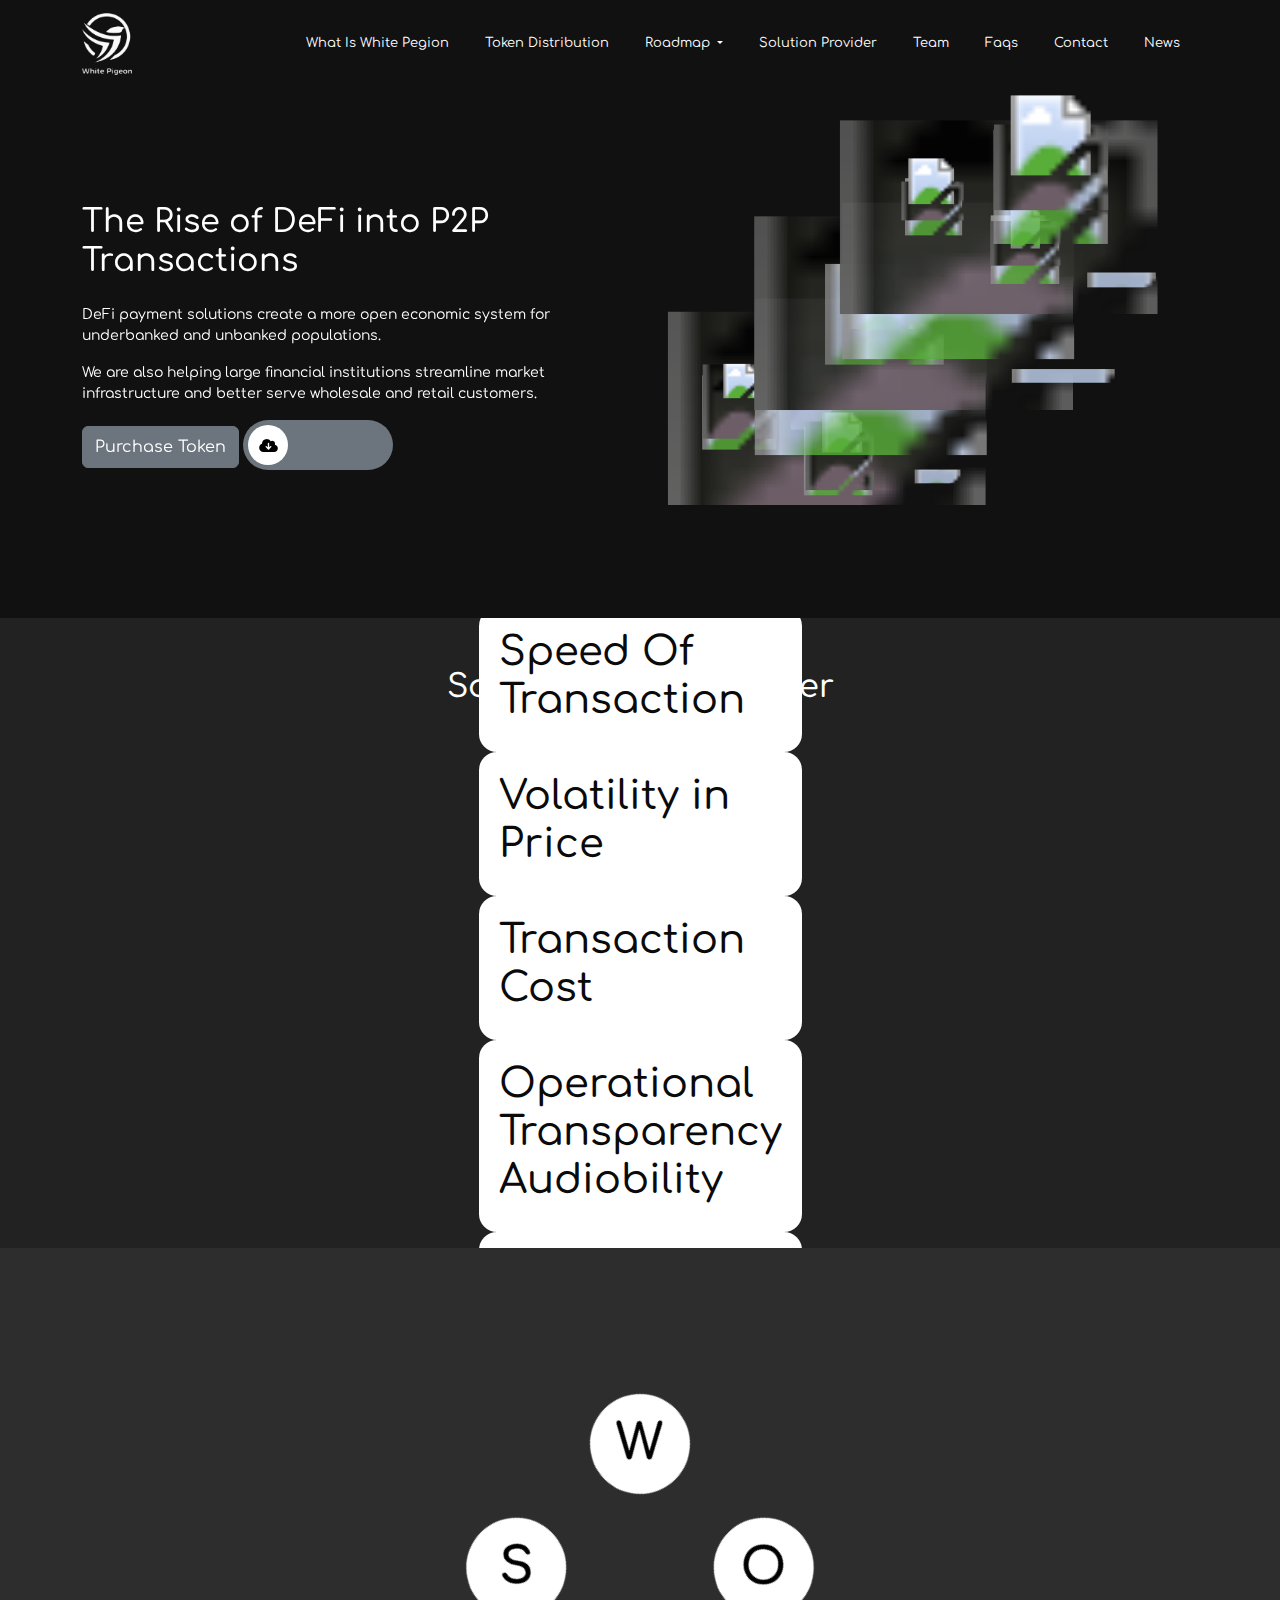
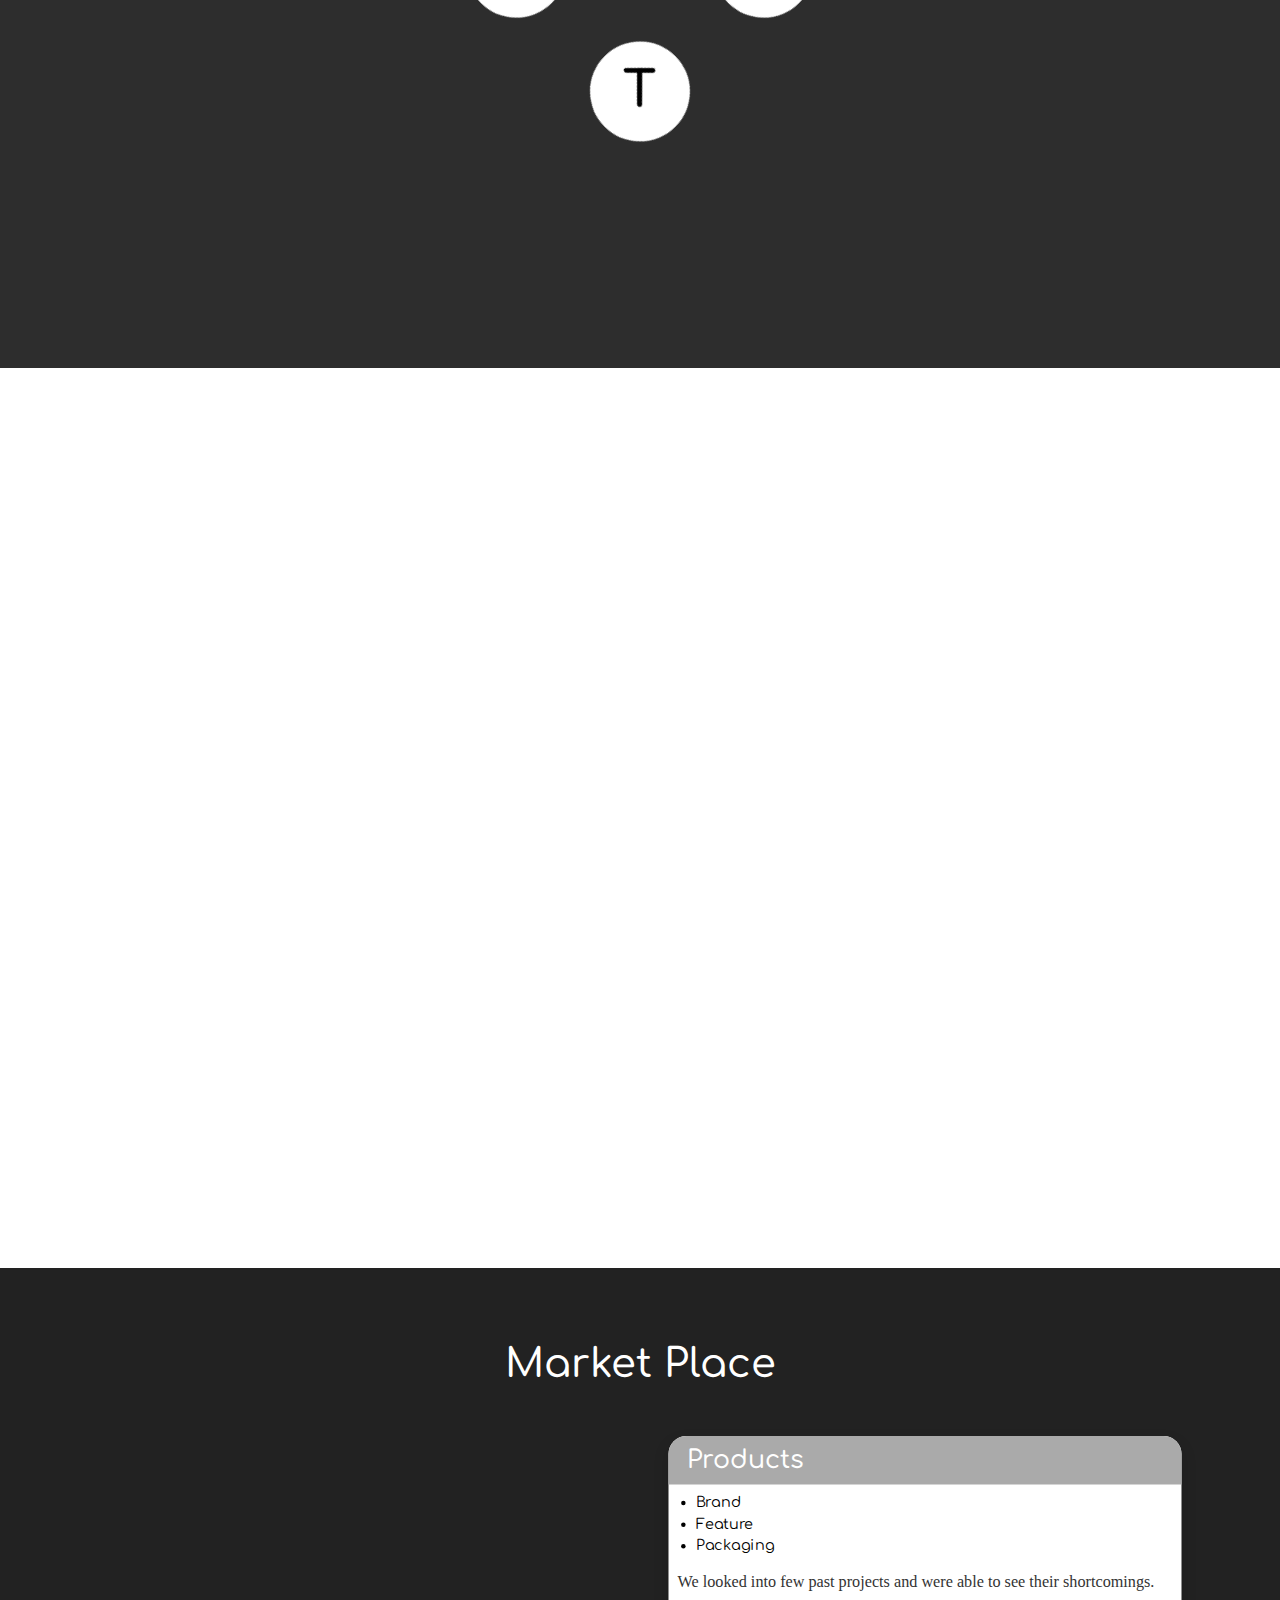
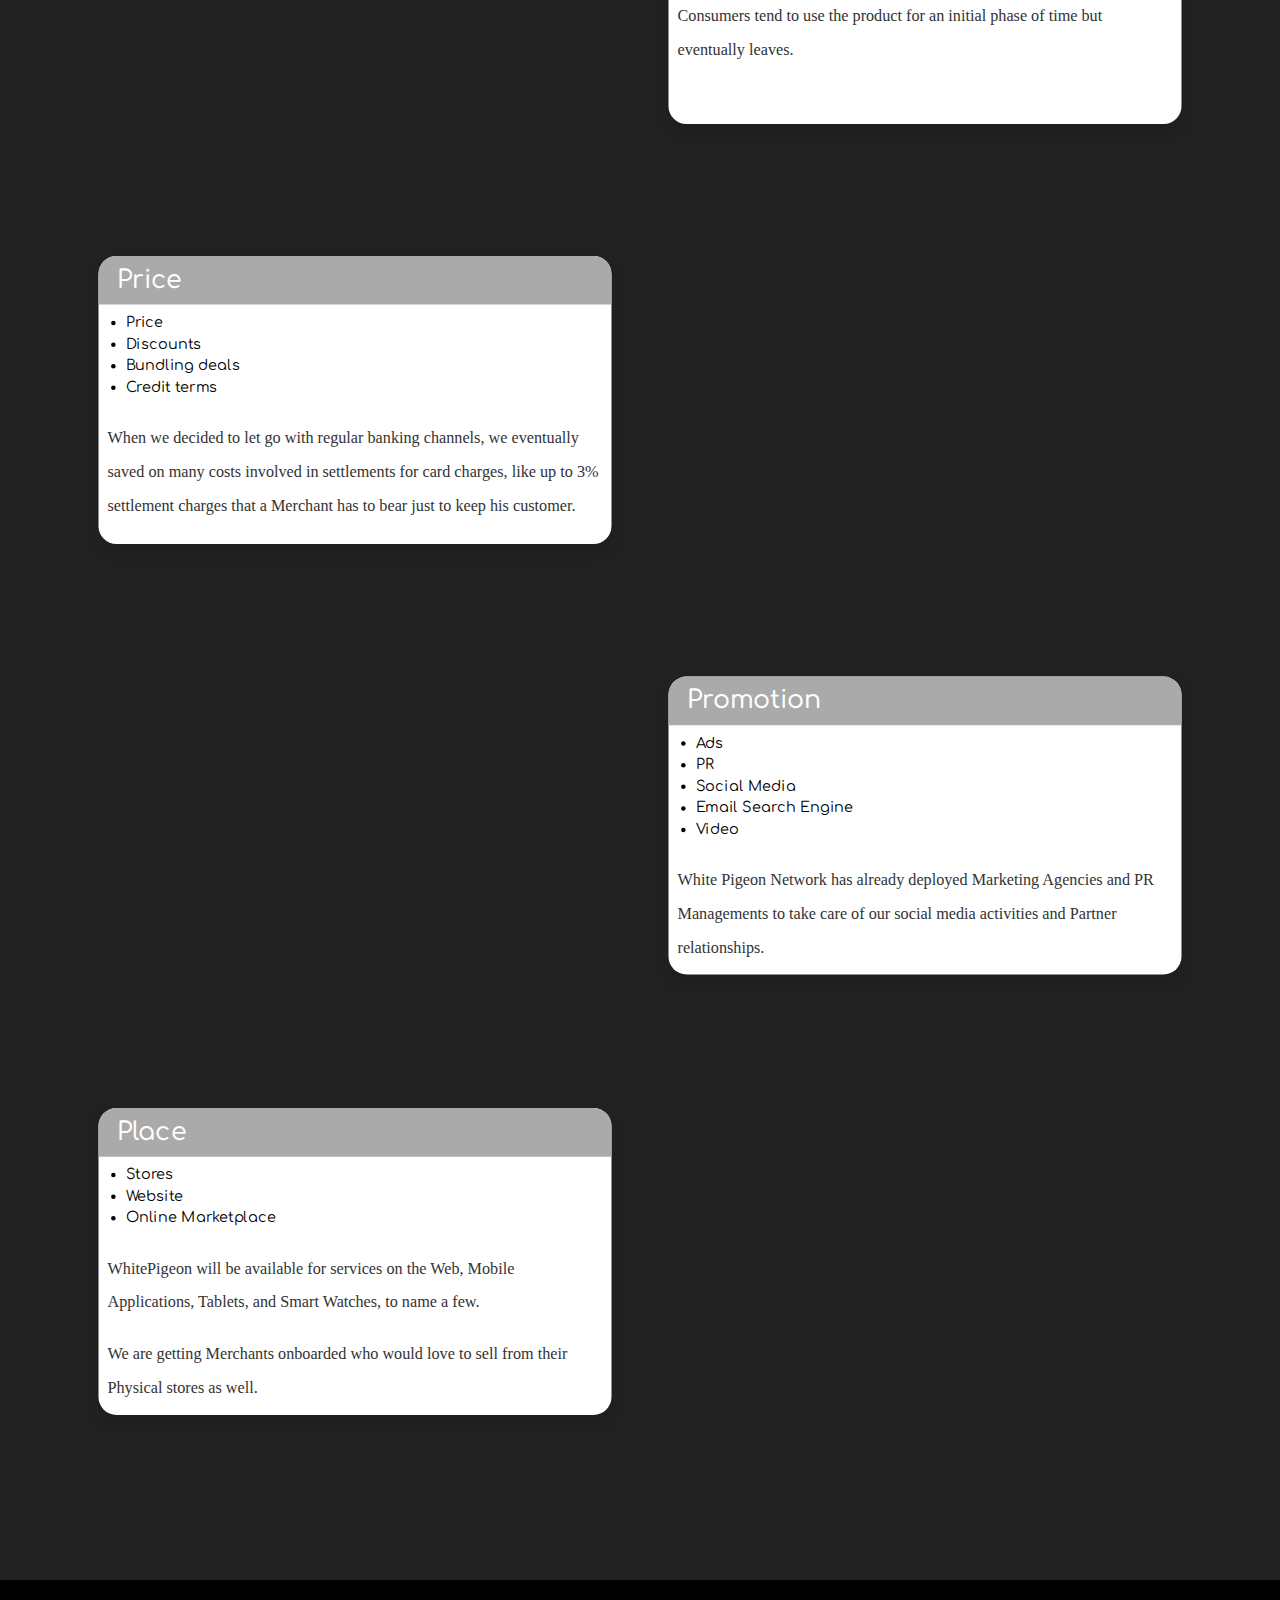
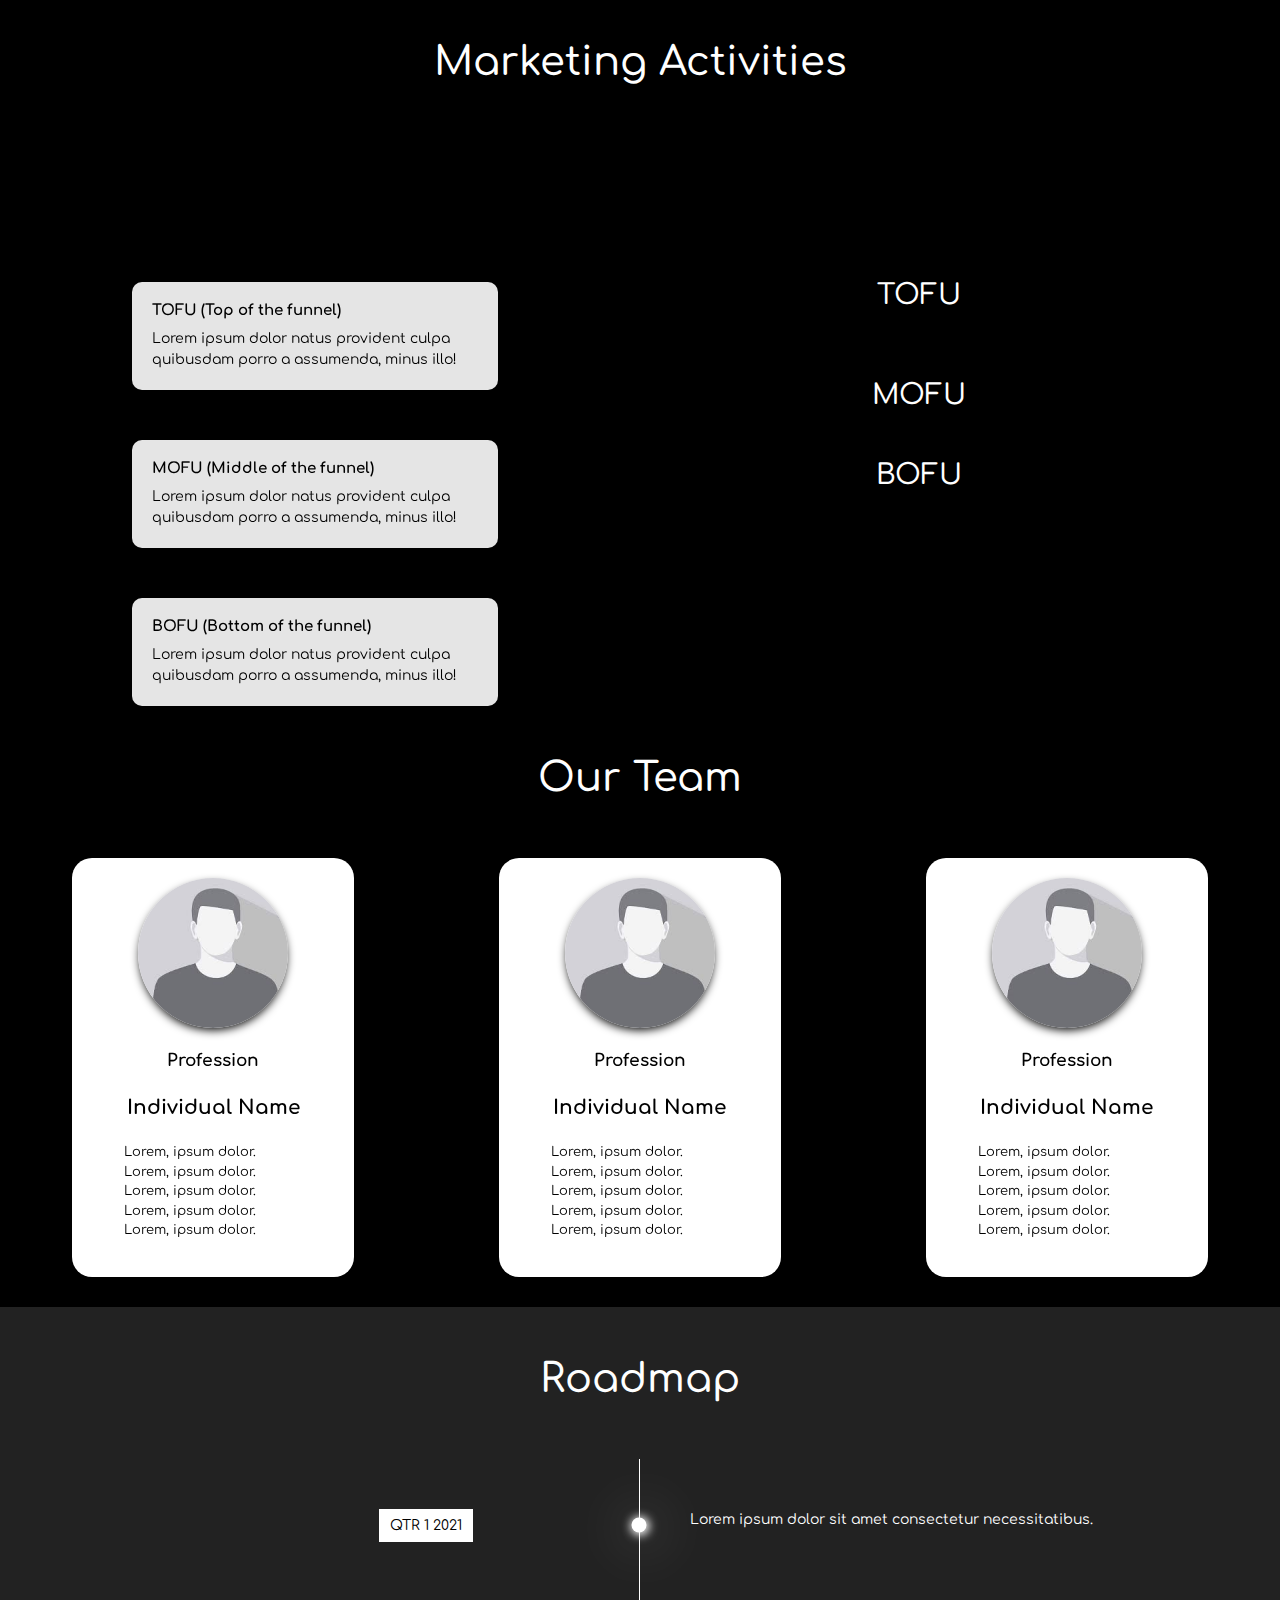
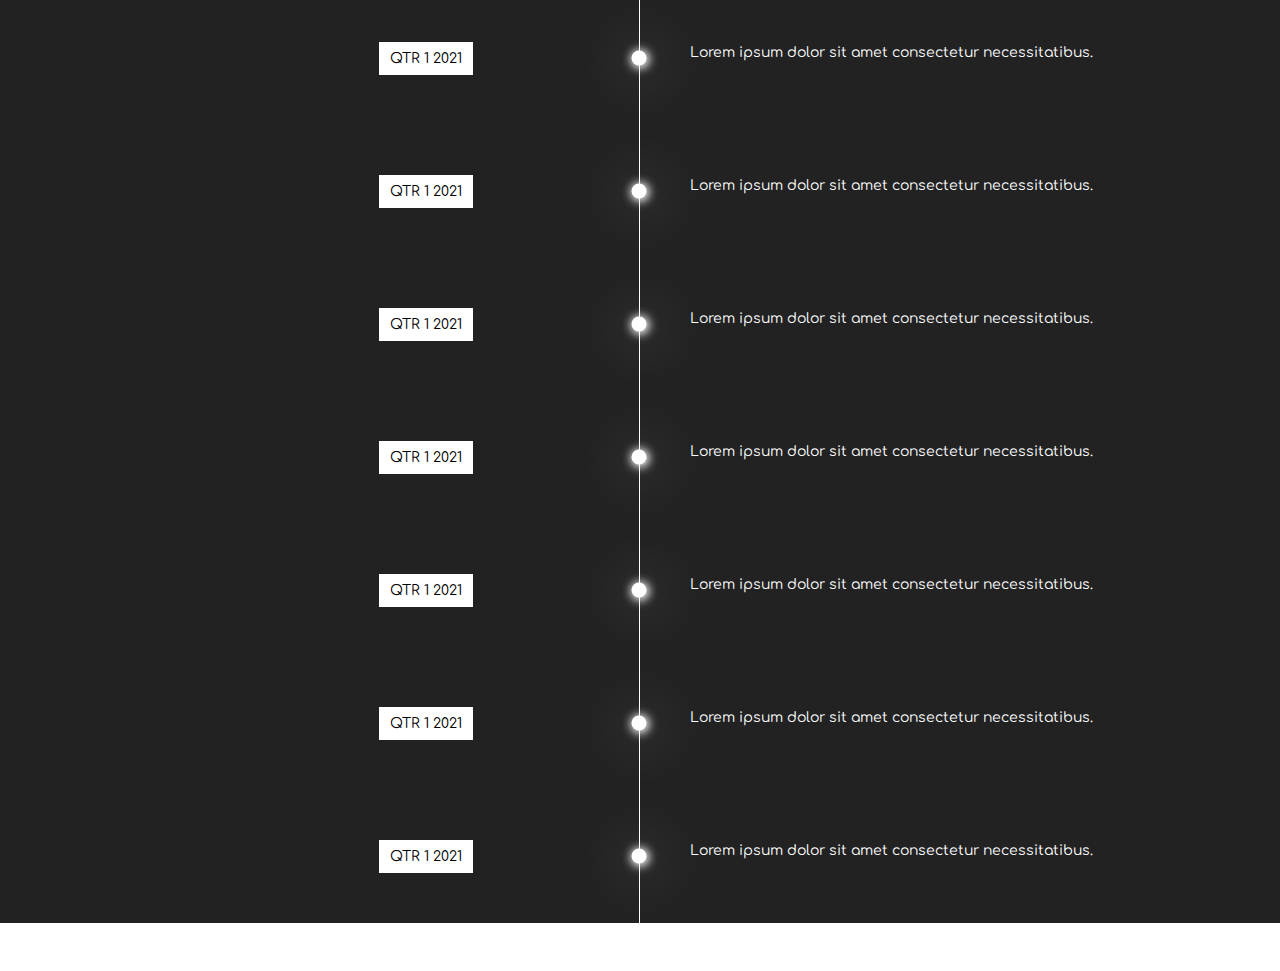
==== commit e20ad94b: "commit" ====
--- a/index.html
+++ b/index.html
@@ -19,6 +19,7 @@
    <link rel="preconnect" href="https://fonts.googleapis.com">
    <link rel="preconnect" href="https://fonts.gstatic.com" crossorigin>
    <link href="https://fonts.googleapis.com/css2?family=Comfortaa&display=swap" rel="stylesheet">
+   <link rel="stylesheet" href="https://unpkg.com/swiper@7/swiper-bundle.min.css" />
 
    <!-- custome style  -->
    <link rel="stylesheet" href="css/style.css">
@@ -44,7 +45,7 @@
    <header>
       <nav class="navbar navbar-expand-lg navbar-light bg-transparent mb-3">
          <div class="container-fluid container-md">
-            <a class="navbar-brand" href="#"><img src="/assets/image/logo-white.png" alt="" width="50px"></a>
+            <a class="navbar-brand" href="#"><img src="assets/image/logo-white.png" alt="" width="50px"></a>
             <button class="navbar-toggler" type="button" data-bs-toggle="collapse"
                data-bs-target="#navbarSupportedContent" aria-controls="navbarSupportedContent" aria-expanded="false"
                aria-label="Toggle navigation">
@@ -86,10 +87,9 @@
          </div>
       </nav>
       <div class="row mx-auto container-md hero-section">
-         <div class="col-md-6">
-            <h2 data-aos="fade-up" data-aos-offset="200" data-aos-delay="50" data-aos-duration="900"
+         <div class="col-md-6 lt mb-5">
+            <h2 class="mb-4" data-aos="fade-up" data-aos-offset="200" data-aos-delay="50" data-aos-duration="900"
                data-aos-easing="ease-in-out">The Rise of DeFi into P2P Transactions</h2>
-            <br>
             <p data-aos="fade-up" data-aos-offset="200" data-aos-delay="50" data-aos-duration="1200"
                data-aos-easing="ease-in-out">DeFi payment solutions create a more open economic system for underbanked
                and unbanked populations.</p>
@@ -98,11 +98,17 @@
                infrastructure and better serve
                wholesale and retail customers.</p>
 
-            <div class="buttons" data-aos="fade-up" data-aos-offset="150" data-aos-delay="50" data-aos-duration="1800"
+            <div class="buttons" data-aos="fade-up" data-aos-offset="100" data-aos-delay="50" data-aos-duration="1800"
                data-aos-easing="ease-in-out">
-               <a href="#" class="button btn btn-secondary py-2">Purchase Token</a>
-
-               <a class="btn" id="svg-btn">
+               <a href="#" class="button btn btn-secondary py-2 ">Purchase Token</a>
+
+
+               <a class=" py-2 rounded-pill" id="download"> <span class="ico"><i
+                        class="fas fa-cloud-download"></i></span><span class="text"> WhitePaper</span></a>
+
+
+
+               <!-- <a class="btn" id="svg-btn">
                   <svg viewBox='0 0 100 50' width='230' height='100' fill='none'>
                      <circle cx='20' cy='35' r='8.5' fill='#6c757d' class='mainCircle'></circle>
                      <circle cx='20' cy='35' r='8.05' stroke='#6c757d' stroke-width='.9' fill='url(#gradient)'
@@ -123,7 +129,7 @@
                         <stop offset='98%' class='gradient' stop-color='#6c757d' />
                      </linearGradient>
                   </svg>
-               </a>
+               </a> -->
 
             </div>
          </div>
@@ -139,7 +145,7 @@
 
                      <!-- base -->
                      <g transform="matrix(1,0,0,1,-1.93,468.7)" opacity="1">
-                        <image class="animated base-img fadeInLeftShorter" data-animation="fadeInLeftShorter"
+                        <image class="animated base-img fadeInLeftShorter invert" data-animation="fadeInLeftShorter"
                            data-animation-delay="1s" width="558px" height="339px" preserveAspectRatio="xMidYMid slice"
                            xlink:href="https://pixinvent.com/demo/crypto-ico/theme-assets/images-3d-animation/svg/svg-animation/base.svg"
                            style="animation-delay: 1s; opacity: 1;"></image>
@@ -154,7 +160,7 @@
                      </g>
                      <!-- btc-base -->
                      <g transform="matrix(1,0,0,1,60.8,560.9)" opacity="1">
-                        <image class="animated fadeInUpShorter" data-animation="fadeInUpShorter"
+                        <image class="animated fadeInUpShorter invert" data-animation="fadeInUpShorter"
                            data-animation-delay="1.9s" width="130px" height="130px" preserveAspectRatio="xMidYMid slice"
                            xlink:href="https://pixinvent.com/demo/crypto-ico/theme-assets/images-3d-animation/svg/svg-animation/icon-base-btc.svg"
                            style="animation-delay: 1.9s; opacity: 1;"></image>
@@ -170,7 +176,7 @@
 
                      <!-- eth-base -->
                      <g transform="matrix(1,0,0,1,215,545)" opacity="1">
-                        <image class="animated fadeInUpShorter" data-animation="fadeInUpShorter"
+                        <image class="animated fadeInUpShorter invert" data-animation="fadeInUpShorter"
                            data-animation-delay="1.5s" width="90px" height="130px" preserveAspectRatio="xMidYMid slice"
                            xlink:href="https://pixinvent.com/demo/crypto-ico/theme-assets/images-3d-animation/svg/svg-animation/icon-base-eth.svg"
                            style="animation-delay: 1.5s; opacity: 1;"></image>
@@ -186,7 +192,7 @@
 
                      <!-- neo-base -->
                      <g transform="matrix(1,0,0,1,240.8,660.9)" opacity="1">
-                        <image class="animated fadeInUpShorter" data-animation="fadeInUpShorter"
+                        <image class="animated fadeInUpShorter invert" data-animation="fadeInUpShorter"
                            data-animation-delay="1.7s" width="120px" height="120px" preserveAspectRatio="xMidYMid slice"
                            xlink:href="https://pixinvent.com/demo/crypto-ico/theme-assets/images-3d-animation/svg/svg-animation/icon-base-neo.svg"
                            style="animation-delay: 1.7s; opacity: 1;"></image>
@@ -230,7 +236,7 @@
                      </g>
                      <!-- base -->
                      <g transform="matrix(1,0,0,1,151.07,301.7)" opacity="0.95">
-                        <image class="animated base-img fadeInLeftShorter" data-animation="fadeInLeftShorter"
+                        <image class="animated base-img fadeInLeftShorter invert" data-animation="fadeInLeftShorter"
                            data-animation-delay="1.4s" width="558px" height="339px" preserveAspectRatio="xMidYMid slice"
                            xlink:href="https://pixinvent.com/demo/crypto-ico/theme-assets/images-3d-animation/svg/svg-animation/base.svg"
                            style="animation-delay: 1.4s; opacity: 1;"></image>
@@ -241,7 +247,7 @@
                         <g opacity="1" transform="matrix(1.0196,0,0,0.9676,-49.875,71.125)">
                            <path class="animated path" data-animation="path" data-animation-delay="1.4s"
                               stroke-linecap="round" stroke-linejoin="miter" fill-opacity="0" stroke-miterlimit="4"
-                              stroke="rgb(99,125,221)" stroke-opacity="1" stroke-width="4"
+                              stroke="#fff" stroke-opacity="1" stroke-width="4"
                               d=" M57.584999084472656,53.77799987792969 C41.18600082397461,60.93600082397461 21.354000091552734,65.125 0,65.125 C-56.362789154052734,65.125 -102.125,35.94248580932617 -102.125,0 C-102.125,-35.94248580932617 -56.362789154052734,-65.125 0,-65.125 C0,-65.125 0,-65.125 0,-65.125 C56.362789154052734,-65.125 102.125,-35.94248580932617 102.125,0 C102.125,22.325000762939453 84.47000122070312,42.04199981689453 57.584999084472656,53.77799987792969"
                               style="animation-delay: 1.4s; opacity: 1;"></path>
                         </g>
@@ -252,8 +258,7 @@
                         <g opacity="1" transform="matrix(1,0,0,1,0,0)">
                            <path class="animated path-reverse" data-animation="path-reverse" data-animation-delay="1.4s"
                               stroke-linecap="butt" stroke-linejoin="miter" stroke-dashoffset="20" fill="none"
-                              fill-opacity="0" stroke-miterlimit="4" stroke="rgb(99,125,221)" stroke-opacity="1"
-                              stroke-width="3"
+                              fill-opacity="0" stroke-miterlimit="4" stroke="#fff" stroke-opacity="1" stroke-width="3"
                               d="M0.26,101.431l65-45  c0,0,5.4-1.4,5-25l1-10c0,0-1.2-5.6,6-8l50-30c0,0,7.4-3.6,1-7l-65-38"
                               style="animation-delay: 1.4s; opacity: 1;"></path>
                         </g>
@@ -264,7 +269,7 @@
                         <g opacity="1" transform="matrix(1,0,0,1,0,0)">
                            <path class="animated path-reverse" data-animation="path-reverse" data-animation-delay="1.4s"
                               stroke-linecap="butt" stroke-linejoin="miter" fill-opacity="0" stroke-miterlimit="4"
-                              stroke="rgb(99,125,221)" stroke-opacity="1" stroke-width="3"
+                              stroke="#fff" stroke-opacity="1" stroke-width="3"
                               d="M0.239,42.447l11-6  c0,0,5-1.2,4-25v-9c0,0-2-5.8,6-9l16-8"
                               style="animation-delay: 1.4s; opacity: 1;"></path>
                         </g>
@@ -275,18 +280,18 @@
                         <g opacity="1" transform="matrix(1,0,0,1,0,0)">
                            <path class="animated path" data-animation="path" data-animation-delay="2.4s"
                               stroke-linecap="butt" stroke-linejoin="miter" fill-opacity="0" stroke-miterlimit="4"
-                              stroke="rgb(99,125,221)" stroke-opacity="1" stroke-width="3"
+                              stroke="#fff" stroke-opacity="1" stroke-width="3"
                               d="M101.68,24.545l-25-15  c0,0-6.14-6-14-1l-28,17c0,0-6.4,5.16-5-30v-20c0,0,0.8-5.6-4-5l-35,25c0,0-5.2,1.6-4,18v90c0,0-1.6,9.8,6,11l40,25c0,0,7,2.6,2,7  l-35,20"
                               style="animation-delay: 2.4s; opacity: 1;"></path>
                         </g>
                      </g>
                      <!-- logo-base -->
-                     <g transform="matrix(1,0,0,1,255,345)" opacity="0.5">
+                     <!-- <g transform="matrix(1,0,0,1,255,345)" opacity="0.5">
                         <image class="animated fadeInLeftShorter" data-animation="fadeInLeftShorter"
                            data-animation-delay="1.4s" width="250px" height="260px" preserveAspectRatio="xMidYMid slice"
                            xlink:href="https://pixinvent.com/demo/crypto-ico/theme-assets/images-3d-animation/svg/svg-animation/logo-base.svg"
                            style="animation-delay: 1.4s; opacity: 1;"></image>
-                     </g>
+                     </g> -->
 
                      <!-- logo-shaodw -->
                      <g transform="matrix(0.1385,0,0,0.1175,275,385)" opacity="0.65">
@@ -301,7 +306,7 @@
                         <image class="animated cic-logo fadeInUpShortest cic-logo-animation"
                            data-animation="fadeInUpShortest" data-animation-delay="2.4s" width="130px" height="89px"
                            preserveAspectRatio="xMidYMid slice"
-                           xlink:href="https://pixinvent.com/demo/crypto-ico/theme-assets/images-3d-animation/svg/svg-animation/logo.svg"
+                           xlink:href="https://whitepigeon.network/assets/images/coin.svg"
                            style="animation-delay: 2.4s; opacity: 1;"></image>
                      </g>
 
@@ -316,7 +321,7 @@
 
                      <!-- base- -->
                      <g transform="matrix(1,0,0,1,301.07,133.7)" opacity="0.95">
-                        <image class="animated base-img fadeInLeftShorter" data-animation="fadeInLeftShorter"
+                        <image class="animated base-img fadeInLeftShorter invert" data-animation="fadeInLeftShorter"
                            data-animation-delay="1.8s" width="558px" height="339px" preserveAspectRatio="xMidYMid slice"
                            xlink:href="https://pixinvent.com/demo/crypto-ico/theme-assets/images-3d-animation/svg/svg-animation/base.svg"
                            style="animation-delay: 1.8s; opacity: 1;"></image>
@@ -327,7 +332,7 @@
                         <g opacity="1" transform="matrix(1,0,0,1,0,0)">
                            <path class="animated path" data-animation="path" data-animation-delay="2.4s"
                               stroke-linecap="butt" stroke-linejoin="miter" fill-opacity="0" stroke-miterlimit="4"
-                              stroke="rgb(99,125,221)" stroke-opacity="1" stroke-width="3"
+                              stroke="#fff" stroke-opacity="1" stroke-width="3"
                               d="M32.208,82.43l-35-20  c0,0-6.714-2.571,1-7l26-15c0,0,4.857-1.143,8-8v-35c0,0,0.857-5.81,3-6l70-45"
                               style="animation-delay: 2.4s; opacity: 1;"></path>
                         </g>
@@ -342,7 +347,7 @@
                      </g>
                      <!-- car-base -->
                      <g transform="matrix(1,0,0,1,408.62,240.74)" opacity="1">
-                        <image class="animated fadeInUpShorter" data-animation="fadeInUpShorter"
+                        <image class="animated fadeInUpShorter invert" data-animation="fadeInUpShorter"
                            data-animation-delay="2.1s" width="109px" height="68px" preserveAspectRatio="xMidYMid slice"
                            xlink:href="https://pixinvent.com/demo/crypto-ico/theme-assets/images-3d-animation/svg/svg-animation/icon-base-car.svg"
                            style="animation-delay: 2.1s; opacity: 1;"></image>
@@ -362,7 +367,7 @@
                         <g opacity="1" transform="matrix(1,0,0,1,0,0)">
                            <path class="animated path" data-animation="path" data-animation-delay="2.4s"
                               stroke-linecap="butt" stroke-linejoin="miter" fill-opacity="0" stroke-miterlimit="4"
-                              stroke="rgb(99,125,221)" stroke-opacity="1" stroke-width="3"
+                              stroke="#fff" stroke-opacity="1" stroke-width="3"
                               d="M0.261,90.447l50,30  c0,0,4.15,5.17,14,0l12-6c0,0,6-2,5-8v-50c0,0-0.5-9,9-12l80-45c0,0,5.75-3.5,0-7l-32-16"
                               style="animation-delay: 2.4s; opacity: 1;"></path>
                         </g>
@@ -370,7 +375,7 @@
 
                      <!-- mobile-base-shadow -->
                      <g transform="matrix(1,0,0,1,565,300)" opacity="0.8">
-                        <image class="animated fadeInUpShorter" data-animation="fadeInUpShorter"
+                        <image class="animated fadeInUpShorter " data-animation="fadeInUpShorter"
                            data-animation-delay="3s" width="120px" height="120px" preserveAspectRatio="xMidYMid slice"
                            xlink:href="https://pixinvent.com/demo/crypto-ico/theme-assets/images-3d-animation/svg/svg-animation/icon-base-shadow.svg"
                            style="animation-delay: 3s; opacity: 1;"></image>
@@ -378,7 +383,7 @@
 
                      <!-- mobile-base -->
                      <g transform="matrix(1,0,0,1,565,310)" opacity="1">
-                        <image class="animated fadeInUpShorter" data-animation="fadeInUpShorter"
+                        <image class="animated fadeInUpShorter invert" data-animation="fadeInUpShorter"
                            data-animation-delay="2.3s" width="122px" height="78px" preserveAspectRatio="xMidYMid slice"
                            xlink:href="https://pixinvent.com/demo/crypto-ico/theme-assets/images-3d-animation/svg/svg-animation/icon-base-mobile.svg"
                            style="animation-delay: 2.3s; opacity: 1;"></image>
@@ -398,7 +403,7 @@
                         <g opacity="1" transform="matrix(1,0,0,1,0,0)">
                            <path class="animated path-reverse" data-animation="path-reverse" data-animation-delay="1.4s"
                               stroke-linecap="butt" stroke-linejoin="miter" fill-opacity="0" stroke-miterlimit="4"
-                              stroke="rgb(99,125,221)" stroke-opacity="1" stroke-width="3"
+                              stroke="#fff" stroke-opacity="1" stroke-width="3"
                               d="M102.684,0v20  c0.666,7.167-9,11-9,11l-130,75c-11.25,4.5-9,13-9,13v50"
                               style="animation-delay: 1.4s; opacity: 1;"></path>
                         </g>
@@ -413,7 +418,7 @@
                      </g>
                      <!-- home-base -->
                      <g transform="matrix(1,0,0,1,570.8,140.9)" opacity="1">
-                        <image class="animated fadeInUpShorter" data-animation="fadeInUpShorter"
+                        <image class="animated fadeInUpShorter invert" data-animation="fadeInUpShorter"
                            data-animation-delay="2.4s" width="200px" height="150px" preserveAspectRatio="xMidYMid slice"
                            xlink:href="https://pixinvent.com/demo/crypto-ico/theme-assets/images-3d-animation/svg/svg-animation/icon-base-home.svg"
                            style="animation-delay: 2.4s; opacity: 1;"></image>
@@ -463,66 +468,33 @@
    <!-- problem and solutions section  -->
    <section class="solutions">
       <div class="main-row mx-auto p-0 container-fluid ">
-         <div class="flip-book" id="demoBookExample">
-            <div class="page page-cover page-cover-top" data-density="hard">
-               <div class="page-content">
-                  <h2>BOOK TITLE</h2>
+         <h2 class="text-center text-white mb-4">Solution For
+            Consumer</h2>
+         <div class="swiper mySwiper">
+            <div class="swiper-wrapper">
+               <div class="swiper-slide">
+                  <h1>Problems</h1>
                </div>
-            </div>
-            <div class="page">
-               <div class="page-content">
-                  <h2 class="page-header">Page header 1</h2>
-                  <div class="page-image" style="background-image: url(images/html/1.jpg)"></div>
-                  <div class="page-text">Lorem ipsum dolor sit amet, consectetur adipiscing elit. In cursus mollis nibh,
-                     non convallis ex convallis eu. Suspendisse potenti. Aenean vitae pellentesque erat. Integer non
-                     tristique quam. Suspendisse rutrum, augue ac sollicitudin mollis, eros velit viverra metus, a
-                     venenatis tellus tellus id magna. Aliquam ac nulla rhoncus, accumsan eros sed, viverra enim.
-                     Pellentesque non justo vel nibh sollicitudin pharetra suscipit ut ipsum. Lorem ipsum dolor sit
-                     amet,
-                     consectetur adipiscing elit. In cursus mollis nibh, non convallis ex convallis eu. Suspendisse
-                     potenti. Aenean vitae pellentesque erat. Integer non tristique quam. Suspendisse rutrum, augue ac
-                     sollicitudin mollis, eros velit viverra metus, a venenatis tellus tellus id magna.</div>
-                  <div class="page-footer">2</div>
+               <div class="swiper-slide">
+                  <h1>Speed Of Transaction</h1>
                </div>
-            </div>
-            <!-- PAGES .... -->
-            <div class="page">
-               <div class="page-content">
-                  <h2 class="page-header">Page header - 15</h2>
-                  <div class="page-image" style="background-image: url(images/html/7.jpg)"></div>
-                  <div class="page-text">Lorem ipsum dolor sit amet, consectetur adipiscing elit. In cursus mollis nibh,
-                     non convallis ex convallis eu. Suspendisse potenti. Aenean vitae pellentesque erat. Integer non
-                     tristique quam. Suspendisse rutrum, augue ac sollicitudin mollis, eros velit viverra metus, a
-                     venenatis tellus tellus id magna. Aliquam ac nulla rhoncus, accumsan eros sed, viverra enim.
-                     Pellentesque non justo vel nibh sollicitudin pharetra suscipit ut ipsum. Lorem ipsum dolor sit
-                     amet,
-                     consectetur adipiscing elit. In cursus mollis nibh, non convallis ex convallis eu. Suspendisse
-                     potenti. Aenean vitae pellentesque erat. Integer non tristique quam. Suspendisse rutrum, augue ac
-                     sollicitudin mollis, eros velit viverra metus, a venenatis tellus tellus id magna.</div>
-                  <div class="page-footer">16</div>
+               <div class="swiper-slide">
+                  <h1>Volatility in Price</h1>
                </div>
-            </div>
-            <div class="page">
-               <div class="page-content">
-                  <h2 class="page-header">Page header - 16</h2>
-                  <div class="page-image" style="background-image: url(images/html/8.jpg)"></div>
-                  <div class="page-text">Lorem ipsum dolor sit amet, consectetur adipiscing elit. In cursus mollis nibh,
-                     non convallis ex convallis eu. Suspendisse potenti. Aenean vitae pellentesque erat. Integer non
-                     tristique quam. Suspendisse rutrum, augue ac sollicitudin mollis, eros velit viverra metus, a
-                     venenatis tellus tellus id magna. Aliquam ac nulla rhoncus, accumsan eros sed, viverra enim.
-                     Pellentesque non justo vel nibh sollicitudin pharetra suscipit ut ipsum. Lorem ipsum dolor sit
-                     amet,
-                     consectetur adipiscing elit. In cursus mollis nibh, non convallis ex convallis eu. Suspendisse
-                     potenti. Aenean vitae pellentesque erat. Integer non tristique quam. Suspendisse rutrum, augue ac
-                     sollicitudin mollis, eros velit viverra metus, a venenatis tellus tellus id magna.</div>
-                  <div class="page-footer">17</div>
+               <div class="swiper-slide">
+                  <h1>Transaction Cost</h1>
                </div>
-            </div>
-            <div class="page page-cover page-cover-bottom" data-density="hard">
-               <div class="page-content">
-                  <h2>THE END</h2>
+               <div class="swiper-slide">
+                  <h1>Operational Transparency Audiobility</h1>
                </div>
-            </div>
+               <div class="swiper-slide">
+                  <h1>Solutions</h1>
+               </div>
+            </div>
+
+            <div class="swiper-pagination"></div>
+            <div class="swiper-button-next"></div>
+            <div class="swiper-button-prev"></div>
          </div>
       </div>
    </section>
@@ -531,7 +503,8 @@
 
    <!-- swot analysis section  -->
    <section class="swot-section py-5">
-      <h1 class="text-center text-white mb-5">SWOT ANALYSIS</h1>
+      <h1 class="text-center text-white mb-5" data-aos="fade-up" data-aos-offset="150" data-aos-delay="50"
+         data-aos-duration="900" data-aos-easing="ease-in-out">SWOT ANALYSIS</h1>
 
 
       <div class="main-row row mx-auto container-fluid px-md-5">
@@ -539,13 +512,13 @@
          <div class="swot-left col-3 ">
             <div class="content" data-aos="fade-up" data-aos-offset="200" data-aos-delay="50" data-aos-duration="1000"
                data-aos-easing="ease-in-out">
-               <h3 class="title">content one</h3>
+               <h3 class="title">Strengths</h3>
                <small class="text">Lorem ipsum dolor sit doloribus
                   beatae.</small>
             </div>
             <div class="content" data-aos="fade-up" data-aos-offset="170" data-aos-delay="50" data-aos-duration="1400"
                data-aos-easing="ease-in-out">
-               <h3 class="title">content one</h3>
+               <h3 class="title">Weakness</h3>
                <small class="text">Lorem ipsum dolor sit doloribus
                   beatae.</small>
             </div>
@@ -583,13 +556,13 @@
          <div class="swot-right col-3 ">
             <div class="content" data-aos="fade-up" data-aos-offset="200" data-aos-delay="50" data-aos-duration="1000"
                data-aos-easing="ease-in-out">
-               <h3 class="title">content one</h3>
+               <h3 class="title">Opportunities</h3>
                <small class="text">Lorem ipsum dolor sit doloribus
                   beatae.</small>
             </div>
             <div class="content" data-aos="fade-up" data-aos-offset="170" data-aos-delay="50" data-aos-duration="1400"
                data-aos-easing="ease-in-out">
-               <h3 class="title">content one</h3>
+               <h3 class="title">Threats</h3>
                <small class="text">Lorem ipsum dolor sit doloribus
                   beatae.</small>
             </div>
@@ -721,60 +694,67 @@
                                     title="Mobile App of the year by Entrepreneur"></figure>
                            </div>
                            <div class="pp-head">
-                              <p><span class="l1">JobGet</span></p>
-                              <p><span class="l2">VEME</span></p>
-                              <p><span class="l3">Actidrive</span></p>
-                              <p><span class="l4">Domino's</span></p>
-                              <p><span class="l5">Karavan</span></p>
-                              <p><span class="l6">IKEA</span></p>
+                              <p><span class="l1">Awareness</span></p>
+                              <p><span class="l2">Acquisition</span></p>
+                              <p><span class="l3">Activation</span></p>
+                              <p><span class="l4">Retention</span></p>
+                              <p><span class="l5">Revenue</span></p>
+                              <p><span class="l6">Refferal</span></p>
                               <p><span class="l7">MellToo</span></p>
                            </div>
                            <div class="appi-pp-para">
                               <div class="appi-cont appi-pp-l1">
-                                 <p><span class="l1">The award winning app that is reshaping the employment</span></p>
-                                 <p><span class="l2">landscape has become the de facto platform for the blue</span></p>
-                                 <p><span class="l3">collar job space.</span>
-                                 </p>
+                                 <p><span class="l1">P2P transaction solutions on the Blockchain are Instant,</span></p>
+                                 <p><span class="l2"> Secure
+                                       &comes with No Downtimes</span></p>
+
                               </div>
                               <div class="appi-cont appi-pp-l2">
-                                 <p><span class="l1">Veme is the future of social videos, developed</span></p>
-                                 <p><span class="l2">with an aim to decentralize the authentic, loyal</span></p>
-                                 <p><span class="l3">network between the media creators and influencers.</span>
+
+
+
+                                 <p><span class="l1">Our initial customer base will be within the community</span></p>
+                                 <p><span class="l2">itself, and we have close to 7000
+                                       Members who will</span></p>
+                                 <p><span class="l3">be testing the WP Switch App at its launch.</span>
                                  </p>
+
                               </div>
                               <div class="appi-cont appi-pp-l3">
-                                 <p><span class="l1">An intuitive gesture-recognition</span>
+                                 <p><span class="l1">WP Switch App will be launched </span>
                                  </p>
-                                 <p><span class="l2">application built on IoT, enabling drivers</span>
+                                 <p><span class="l2">Customers will
+                                       be able to store</span>
                                  </p>
-                                 <p><span class="l3">to drive distraction-free.</span></p>
+                                 <p><span class="l3">send and receive their assets.</span></p>
                               </div>
                               <div class="appi-cont appi-pp-l4">
-                                 <p><span class="l1">How we increased Dominos</span></p>
-                                 <p><span class="l2">conversion rate to 23% with a refined</span></p>
-                                 <p><span class="l3">UX strategy.</span></p>
+                                 <p><span class="l1">With regular updates and additions to the</span></p>
+                                 <p><span class="l2">features, we will retain most of our</span></p>
+                                 <p><span class="l3">user base.</span></p>
                               </div>
                               <div class="appi-cont appi-pp-l5">
-                                 <p><span class="l1">We are developing world's first AR</span></p>
-                                 <p><span class="l2">Experiential network platform with a</span></p>
-                                 <p><span class="l3">valuation at $4m</span></p>
+                                 <p><span class="l1">Current settlement charges charged by</span></p>
+                                 <p><span class="l2"> banking institutions on the Merchants make</span></p>
+                                 <p><span class="l3">it too hard for them to survive.</span></p>
                               </div>
                               <div class="appi-cont appi-pp-l6">
-                                 <p><span class="l1">A one stop ERP Solution for Shoppers</span></p>
-                                 <p><span class="l2">to view all the store offers & for retailers to</span></p>
-                                 <p><span class="l3">get all customer data at on place.</span></p>
+                                 <p><span class="l1">Users will only be able to generate </span></p>
+                                 <p><span class="l2">a referral code once they complete</span></p>
+                                 <p><span class="l3">a specific set of
+                                       tasks.</span></p>
                               </div>
-                              <div class="appi-cont appi-pp-l7">
+                              <!-- <div class="appi-cont appi-pp-l7">
                                  <p><span class="l1">Melltoo, the App of the Year 2016, is UAE’s</span></p>
                                  <p><span class="l2">top classified ads platform that</span></p>
                                  <p><span class="l3">serves you with options for finding buyer/seller,</span></p>
-                              </div>
+                              </div> -->
 
                            </div>
                            <div class="appi-casestudy-navi">
                               <div class="pp-navi l2">
                                  <div class="appi-cta read_more_wrapper">
-                                    <a href="/portfolio/jobget-job-search-app/">
+                                    <a>
                                        <span class="text">
                                           View Case Study
                                           <span class="arrow">
@@ -794,9 +774,20 @@
                               </div>
                               <div class="pp-navi l1">
                                  <div class="appi-cta read_more_wrapper">
-                                    <a class="cm_soon">
+                                    <a>
                                        <span class="text">
-                                          Coming Soon
+                                          View Case Study
+                                          <span class="arrow">
+                                             <i><span>→</span></i>
+                                             <svg class="arrow-icon" xmlns="http://www.w3.org/2000/svg" width="32"
+                                                height="32" viewBox="0 0 32 32">
+                                                <g fill="none" stroke="#fff" stroke-width="1.3" stroke-linejoin="round"
+                                                   stroke-miterlimit="10">
+                                                   <circle class="arrow-icon--circle" cx="16" cy="16" r="15.12">
+                                                   </circle>
+                                                </g>
+                                             </svg>
+                                          </span>
                                        </span>
                                     </a>
                                  </div>
@@ -804,7 +795,7 @@
                               <div class="pp-navi l3">
                                  <div class="appi-cta read_more_wrapper">
                                     <div class="appi-cta read_more_wrapper">
-                                       <a href="/portfolio/actidrive-driver-assistant-app/">
+                                       <a>
                                           <span class="text">
                                              View Case Study
                                              <span class="arrow">
@@ -825,7 +816,7 @@
                               </div>
                               <div class="pp-navi l4">
                                  <div class="appi-cta read_more_wrapper">
-                                    <a href="/portfolio/dominos-pizza-delivery-app/">
+                                    <a>
                                        <span class="text">
                                           View Case Study
                                           <span class="arrow">
@@ -862,7 +853,7 @@
                               </div>
                               <div class="pp-navi l6">
                                  <div class="appi-cta read_more_wrapper">
-                                    <a href="/portfolio/ikea-shopping-app/">
+                                    <a>
                                        <span class="text">
                                           View Case Study
                                           <span class="arrow">
@@ -882,9 +873,20 @@
                               </div>
                               <div class="pp-navi l7">
                                  <div class="appi-cta read_more_wrapper">
-                                    <a class="cm_soon">
+                                    <a>
                                        <span class="text">
-                                          Coming Soon
+                                          View Case Study
+                                          <span class="arrow">
+                                             <i><span>→</span></i>
+                                             <svg class="arrow-icon" xmlns="http://www.w3.org/2000/svg" width="32"
+                                                height="32" viewBox="0 0 32 32">
+                                                <g fill="none" stroke="#fff" stroke-width="1.3" stroke-linejoin="round"
+                                                   stroke-miterlimit="10">
+                                                   <circle class="arrow-icon--circle" cx="16" cy="16" r="15.12">
+                                                   </circle>
+                                                </g>
+                                             </svg>
+                                          </span>
                                        </span>
                                     </a>
                                  </div>
@@ -896,32 +898,33 @@
                         <span class="clockbg-dial"></span>
                         <div class="nexgtv-center-text">
                            <div class="text-big">
-                              <p>Innovation Award</p>
+                              <p>Awareness
+                              </p>
                            </div>
                            <div class="text-sm">
-                              <p>winning App</p>
+                              <p></p>
                            </div>
                         </div>
 
                         <div class="appi-port-clocktext blockchain">
                            <div class="up-text">
-                              <p class="l1">The Next Big</p>
+                              <p class="l1"></p>
                            </div>
                            <div class="middel-text">
-                              <p class="l2">Blockchain</p>
+                              <p class="l2">Acquisition</p>
                            </div>
                            <div class="down-text">
-                              <p class="l3">Revolution</p>
+                              <p class="l3"></p>
                            </div>
                         </div>
 
                         <div class="appi-port-clocktext nasa actidrive">
                            <div class="up-text">
-                              <p class="l1">Redefining</p>
+                              <p class="l1"></p>
                            </div>
                            <div class="middel-text">
                               <p class="l2">
-                                 BMI Measurement
+                                 Activation
                               </p>
                            </div>
                            <div class="down-text">
@@ -931,48 +934,48 @@
 
                         <div class="appi-port-clocktext dominos">
                            <div class="up-text">
-                              <p class="l1">Redefining</p>
+                              <p class="l1"></p>
                            </div>
                            <div class="middel-text">
-                              <p class="l2">UX Strategy</p>
+                              <p class="l2">Retention</p>
                            </div>
                            <div class="down-text">
-                              <p class="l3">and UI design</p>
+                              <p class="l3"></p>
                            </div>
                         </div>
 
                         <div class="appi-port-clocktext binkx">
                            <div class="up-text">
-                              <p class="l1">The world's first</p>
+                              <p class="l1"></p>
                            </div>
                            <div class="middel-text">
-                              <p class="l2">AR Experiential Network</p>
+                              <p class="l2">Revenue</p>
                            </div>
                            <div class="down-text">
-                              <p class="l3">with valuation at $4m</p>
+                              <p class="l3"></p>
                            </div>
                         </div>
 
                         <div class="appi-port-clocktext ikea">
                            <div class="up-text">
-                              <p class="l1">Developing ERP Solution for</p>
+                              <p class="l1"></p>
                            </div>
                            <div class="middel-text">
-                              <p class="l2">World's Largest Retailer</p>
+                              <p class="l2">Referral</p>
                            </div>
                            <div class="down-text">
-                              <p class="l3">in furniture industry</p>
+                              <p class="l3"></p>
                            </div>
                         </div>
                         <div class="appi-port-clocktext melltoo">
                            <div class="up-text">
-                              <p class="l1">Biggest Classifieds app in</p>
+                              <p class="l1"></p>
                            </div>
                            <div class="middel-text">
                               <p class="l2">Middle East</p>
                            </div>
                            <div class="down-text">
-                              <p class="l3">Countries</p>
+                              <p class="l3"></p>
                            </div>
                         </div>
                         <svg version="1.1" id="transring" xmlns="http://www.w3.org/2000/svg"
@@ -1066,16 +1069,16 @@
                      </div>
                      <div class="appi-portfolio-sec-right">
                         <div class="vemeport-img">
-                           <figure class="l1">
+                           <!-- <figure class="l1">
                               <img class="lazyload"
                                  data-src="https://appinventiv.com/wp-content/themes/twentynineteen-child/images/veme-blockchain-app-developed-by-appinventiv.png"
                                  alt="Veme Blockchain App developed by Appinventiv" />
-                           </figure>
-                           <figure class="l2">
+                           </figure> -->
+                           <!-- <figure class="l2">
                               <img class="lazyload"
                                  data-src="https://appinventiv.com/wp-content/themes/twentynineteen-child/images/veme-app-ui-design.png"
                                  alt="Veme app UI design" title="Veme app UI design" />
-                           </figure>
+                           </figure> -->
                         </div>
 
                         <div class="nexgtv-img">
@@ -1087,107 +1090,107 @@
                         </div>
 
                         <div class="appi-ins-portfolio-right nasa-img">
-                           <figure class="l1">
+                           <!-- <figure class="l1">
                               <img class="lazyload"
                                  data-src="https://appinventiv.com/wp-content/themes/twentynineteen-child/images/getting-started-actidrive.webp"
                                  alt="" />
-                           </figure>
-                           <figure class="l2">
+                           </figure> -->
+                           <!-- <figure class="l2">
                               <img class="lazyload"
                                  data-src="https://appinventiv.com/wp-content/themes/twentynineteen-child/images/actidrive-img2.webp"
                                  alt="" title="" />
-                           </figure>
+                           </figure> -->
                         </div>
                         <div class="appi-ins-portfolio-right dominos-img">
-                           <figure class="l1">
+                           <!-- <figure class="l1">
                               <img class="lazyload"
                                  data-src="https://appinventiv.com/wp-content/themes/twentynineteen-child/images/on-demand-app-development-company.png"
                                  alt="Top Rated On Demand App Development Company" />
-                           </figure>
-                           <figure class="l2">
+                           </figure> -->
+                           <!-- <figure class="l2">
                               <img class="lazyload"
                                  data-src="https://appinventiv.com/wp-content/themes/twentynineteen-child/images/ux-strategy-for-mobile-app-devlopment.png"
                                  alt="UX Strategy for Mobile App devlopment" />
-                           </figure>
-                           <figure class="l3">
+                           </figure> -->
+                           <!-- <figure class="l3">
                               <img class="lazyload"
                                  data-src="https://appinventiv.com/wp-content/themes/twentynineteen-child/images/domi-img1.png"
                                  alt="UX Strategy for Mobile App devlopment" />
-                           </figure>
-                           <figure class="l4">
+                           </figure> -->
+                           <!-- <figure class="l4">
                               <img class="lazyload"
                                  data-src="https://appinventiv.com/wp-content/themes/twentynineteen-child/images/dominos-bread.png"
                                  alt="UX Strategy for Mobile App devlopment" />
-                           </figure>
-                           <figure class="l5">
+                           </figure> -->
+                           <!-- <figure class="l5">
                               <img class="lazyload"
                                  data-src="https://appinventiv.com/wp-content/themes/twentynineteen-child/images/dominos-masala.png"
                                  alt="UX Strategy for Mobile App devlopment" />
-                           </figure>
-                           <figure class="l6">
+                           </figure> -->
+                           <!-- <figure class="l6">
                               <img class="lazyload"
                                  data-src="https://appinventiv.com/wp-content/themes/twentynineteen-child/images/dominos-bread1.png"
                                  alt="UX Strategy for Mobile App devlopment" />
-                           </figure>
-                           <figure class="l7">
+                           </figure> -->
+                           <!-- <figure class="l7">
                               <img class="lazyload"
                                  data-src="https://appinventiv.com/wp-content/themes/twentynineteen-child/images/pizza_box.png" />
-                           </figure>
+                           </figure> -->
                         </div>
                         <div class="appi-ins-portfolio-right binkx-img">
-                           <figure class="l1">
+                           <!-- <figure class="l1">
                               <img class="lazyload"
                                  data-src="https://appinventiv.com/wp-content/themes/twentynineteen-child/images/social-networking-app-case-study.png"
                                  alt="Social networking app case study" title="Social networking app case study" />
-                           </figure>
-                           <figure class="l2">
+                           </figure> -->
+                           <!-- <figure class="l2">
                               <img class="lazyload"
                                  data-src="https://appinventiv.com/wp-content/themes/twentynineteen-child/images/karavan_2.png"
                                  alt="Cryptocurrency transaction through mobile apps"
                                  title="Cryptocurrency transaction through mobile apps" />
-                           </figure>
-                           <figure class="l3">
+                           </figure> -->
+                           <!-- <figure class="l3">
                               <img class="lazyload"
                                  data-src="https://appinventiv.com/wp-content/themes/twentynineteen-child/images/developers-for-social-media-app.png"
                                  alt="Developers for social media app" title="Developers for social media app" />
-                           </figure>
-                           <figure class="l4">
+                           </figure> -->
+                           <!-- <figure class="l4">
                               <img class="lazyload"
                                  data-src="https://appinventiv.com/wp-content/themes/twentynineteen-child/images/karavan-social-networking-app-screen.png"
                                  alt="Karavan social networking app screen"
                                  title="Karavan social networking app screen" />
-                           </figure>
-                           <figure class="l5">
+                           </figure> -->
+                           <!-- <figure class="l5">
                               <img class="lazyload"
                                  data-src="https://appinventiv.com/wp-content/themes/twentynineteen-child/images/karavan-social-networking-app-screen-2.png"
                                  alt="Karavan social networking app screen 2"
                                  title="Karavan social networking app screen 2" />
-                           </figure>
+                           </figure> -->
                         </div>
                         <div class="appi-ins-portfolio-right ikea-img">
-                           <figure class="l1">
+                           <!-- <figure class="l1">
                               <img class="lazyload"
                                  data-src="https://appinventiv.com/wp-content/themes/twentynineteen-child/images/erp-app-development-service.png"
                                  alt="ERP app development service" title="ERP app development service" />
-                           </figure>
+                           </figure> -->
                         </div>
                         <div class="appi-ins-portfolio-right melltoo-img">
-                           <figure class="l1">
+                           <!-- <figure class="l1">
                               <img class="lazyload"
                                  data-src="https://appinventiv.com/wp-content/themes/twentynineteen-child/images/melltoo-img2.png"
                                  alt="MellToo - UAE’s top classified ads platform"
                                  title="MellToo - UAE’s top classified ads platform" />
-                           </figure>
-                           <figure class="l2">
+                           </figure> -->
+                           <!-- <figure class="l2">
                               <img class="lazyload"
                                  data-src="https://appinventiv.com/wp-content/themes/twentynineteen-child/images/melltoo-img1.png"
                                  alt="Classifieds App Development Company" />
-                           </figure>
+                           </figure> -->
                         </div>
                      </div>
                      <!-- Skip -->
-                     <a href="#client-logo" class="portskip dwn">Skip</a>
-                     <a href="#suiteserv" class="portskip up">Skip</a>
+                     <!-- <a href="#client-logo" class="portskip dwn">Skip</a> -->
+                     <!-- <a href="#suiteserv" class="portskip up">Skip</a> -->
                   </div>
                </div>
          </section>
@@ -1202,7 +1205,7 @@
 
    <section class="products p-5">
 
-
+      <h1 class="text-center text-white py-4">Market Place</h1>
       <div class="main-row row mx-auto container-md p-0">
 
          <div class="col-6 sub-sec">
@@ -1211,18 +1214,35 @@
          <div class="col-6 sub-sec shadow" id="one-bar">
             <div class="left-bar"></div>
             <div class="down-bar"></div>
-            <h1>Products</h1>
-            <ul>
+            <h1 class="title">Products</h1>
+            <ul class="list mb-0 pb-0">
                <li>Brand</li>
                <li>Feature</li>
                <li>Packaging</li>
             </ul>
+            <p class="para">
+               We looked into few past projects and
+               were able to see their shortcomings.
+               Consumers tend to use the product for an
+               initial phase of time but eventually leaves.
+            </p>
          </div>
          <div class="col-6 sub-sec shadow" id="two-bar">
             <div class="right-bar"></div>
-            <div class="down-bar"></div>
-            <h1>Price</h1>
-            <p>Lorem ipsum dolor sit amet consectetur adipisicing elit. Omnis, porro?</p>
+            <div class="down-bar" style="transform: scaleY(0%);"></div>
+            <h1 class="title">Price</h1>
+            <ul class="list">
+               <li>Price</li>
+               <li>Discounts</li>
+               <li>Bundling deals</li>
+               <li>Credit terms</li>
+            </ul>
+            <p class="para">When we decided to let go with regular
+               banking channels, we eventually saved
+               on many costs involved in settlements for
+               card charges, like up to 3% settlement
+               charges that a Merchant has to bear just
+               to keep his customer.</p>
          </div>
          <div class="col-6 sub-sec">
             <!-- empty -->
@@ -1233,24 +1253,36 @@
          <div class="col-6 sub-sec shadow" id="three-bar">
             <div class="left-bar"></div>
             <div class="down-bar"></div>
-            <h1>Promotion</h1>
-            <ul>
+            <h1 class="title">Promotion</h1>
+            <ul class="list">
                <li>Ads</li>
                <li>PR</li>
                <li>Social Media </li>
                <li>Email Search Engine</li>
+               <li>Video</li>
             </ul>
-            <p>Lorem ipsum dolor sit amet consectetur adipisicing elit. Omnis, porro?</p>
+            <p class="para">White Pigeon Network has already
+               deployed Marketing Agencies and PR
+               Managements to take care of our social
+               media activities and Partner
+               relationships.</p>
 
          </div>
          <div class="col-6 sub-sec shadow" id="four-bar">
             <div class="right-bar"></div>
             <div class="down-bar"></div>
-            <h1>Place</h1>
-            <p>Lorem ipsum dolor sit amet consectetur adipisicing elit. Omnis, porro?</p>
-            <p>Lorem ipsum dolor sit amet consectetur adipisicing elit. Sit nihil eligendi doloribus quibusdam hic
-               commodi mollitia.</p>
-
+            <h1 class="title">Place</h1>
+            <ul class="list">
+               <li>Stores</li>
+               <li>Website</li>
+               <li>Online Marketplace</li>
+            </ul>
+            <p class="para">WhitePigeon will be available for services
+               on the Web, Mobile Applications, Tablets,
+               and Smart Watches, to name a few.</p>
+            <p class="para">We are getting Merchants onboarded
+               who would love to sell from their Physical
+               stores as well.</p>
          </div>
          <div class="col-6 sub-sec">
             <!-- empty -->
@@ -1261,12 +1293,14 @@
 
 
    <!-- funnel  -->
-   <section class="funnel border">
+   <section class="funnel ">
+      <h1 class="text-center text-white py-2">Marketing Activities</h1>
       <div class="main-row row mx-auto container-md">
          <div class="col-6 lt">
 
             <div class="slideup-card" data-aos="fade-up" data-aos-offset="200" data-aos-delay="50"
                data-aos-duration="1000" data-aos-easing="ease-in-out">
+               <div class="line line-1"></div>
                <h3 class="title">TOFU (Top of the funnel)</h3>
                <span class="desc">
                   Lorem ipsum dolor natus provident culpa
@@ -1275,6 +1309,8 @@
             </div>
             <div class="slideup-card" data-aos="fade-up" data-aos-offset="200" data-aos-delay="50"
                data-aos-duration="1300" data-aos-easing="ease-in-out">
+               <div class="line line-2"></div>
+
                <h3 class="title">MOFU (Middle of the funnel)</h3>
                <span class="desc">
                   Lorem ipsum dolor natus provident culpa
@@ -1283,6 +1319,8 @@
             </div>
             <div class="slideup-card" data-aos="fade-up" data-aos-offset="200" data-aos-delay="50"
                data-aos-duration="1600" data-aos-easing="ease-in-out">
+               <div class="line line-3"></div>
+
                <h3 class="title">BOFU (Bottom of the funnel)</h3>
                <span class="desc">
                   Lorem ipsum dolor natus provident culpa
@@ -1296,8 +1334,11 @@
          <div class="col-6 rt">
             <!-- funnel filling animation  -->
             <div class="funnel-shape">
-
-               <div class="top-dia dia" data-aos="fade-up" data-aos-offset="150" data-aos-delay="50"
+               <h3 class="text1">TOFU </h3>
+               <h3 class="text2">MOFU</h3>
+               <h3 class="text3">BOFU</h3>
+
+               <!-- <div class="top-dia dia" data-aos="fade-up" data-aos-offset="150" data-aos-delay="50"
                   data-aos-duration="1300" data-aos-easing="ease-in-out">
                   <div class="wave1"></div>
                   <div class="wave2"></div>
@@ -1311,8 +1352,14 @@
                   data-aos-duration="1900" data-aos-easing="ease-in-out">
                   <div class="wave1"></div>
                   <div class="wave2"></div>
-               </div>
-            </div>
+               </div> -->
+
+
+
+
+               <!-- HTML -->
+            </div>
+            <div id="funnel" style="width: 100%; height: 400px;"></div>
 
          </div>
       </div>
@@ -1321,7 +1368,7 @@
 
    <!-- revenue model  -->
 
-   <section class="revenue">
+   <!-- <section class="revenue">
       <h1 class="text-center my-5">Revenue Model</h1>
 
       <div class="row main-row mx-auto">
@@ -1356,16 +1403,16 @@
          </div>
       </div>
 
-   </section>
+   </section> -->
 
 
    <!-- core team -->
 
    <section class="team">
-      <h1 class="text-center my-5">Our Team</h1>
+      <h1 class="text-center py-5">Our Team</h1>
       <div class="row mx-auto">
          <div class="col-4 card-container">
-            <div class="team-card">
+            <div class="team-card" data-tilt>
                <div class="img-box">
                   <img
                      src="[data-uri]"
@@ -1384,7 +1431,7 @@
             </div>
          </div>
          <div class="col-4 card-container">
-            <div class="team-card">
+            <div class="team-card" data-tilt>
                <div class="img-box">
                   <img
                      src="[data-uri]"
@@ -1403,7 +1450,7 @@
             </div>
          </div>
          <div class="col-4 card-container">
-            <div class="team-card">
+            <div class="team-card" data-tilt>
                <div class="img-box">
                   <img
                      src="[data-uri]"
@@ -1427,8 +1474,11 @@
 
 
    <!-- roadmap -->
-   <section class="roadmap">
-      <h1 class="text-center my-5">Roadmap</h1>
+   <section class="roadmap mb-5">
+      <h1 class="text-center py-5">Roadmap</h1>
+
+      <img src="https://whitepigeon.network/assets/images/coin.svg" alt="" class="active-img" id="float-image">
+
       <div class="row main-row mx-auto container-fluid">
          <div class="col-6 float">
             <div class="content">
@@ -1498,7 +1548,7 @@
                QTR 1 2021
             </div>
          </div>
-         <div class="col-6 desc">
+         <div class="col-6 desc last-path">
             <span>Lorem ipsum dolor sit amet consectetur
                necessitatibus.</span>
          </div>
@@ -1520,19 +1570,69 @@
    <script src="https://cdn.jsdelivr.net/npm/bootstrap@5.1.3/dist/js/bootstrap.min.js"></script>
 
    <script src="js/turn.min.js"></script>
-
-   <!-- <script src="node_modules/page-flip/dist/js/page-flip.browser.js"></script> -->
-
-   <!-- <script src="node_modules/page-flip/dist/js/page-flip.module.js"></script> -->
+   <script src="https://unpkg.com/swiper@7/swiper-bundle.min.js"></script>
+
    <script src="https://unpkg.com/aos@next/dist/aos.js"></script>
    <script>
       AOS.init();
    </script>
-
-
-
-
-
+   <script>
+      var swiper = new Swiper(".mySwiper", {
+         effect: "cards",
+         grabCursor: true,
+         pagination: {
+            el: ".swiper-pagination",
+            type: "progressbar"
+         },
+         mousewheel: true,
+         navigation: {
+            nextEl: ".swiper-button-next",
+            prevEl: ".swiper-button-prev"
+         }
+      });
+   </script>
+
+   <script src="https://www.amcharts.com/lib/3/amcharts.js"></script>
+   <script src="https://www.amcharts.com/lib/3/funnel.js"></script>
+   <script src="https://www.amcharts.com/lib/3/plugins/export/export.min.js"></script>
+   <link rel="stylesheet" href="https://www.amcharts.com/lib/3/plugins/export/export.css" type="text/css" media="all" />
+
+   <script>
+      var chart = AmCharts.makeChart("funnel", {
+         "type": "funnel",
+         "theme": "none",
+         "dataProvider": [{
+            "title": "",
+            "value": 150
+         }, {
+            "title": "",
+            "value": 150
+         }, {
+            "title": "",
+            "value": 200
+         }],
+         "balloon": {
+            "fixedPosition": false
+         },
+         "valueField": "value",
+         "titleField": "title",
+         "marginRight": 40,
+         "marginLeft": 50,
+         "startX": -100,
+         "depth3D": 100,
+         "angle": 40,
+         "outlineAlpha": 1,
+         "outlineColor": "#FFFFFF",
+         "outlineThickness": 2,
+         "labelPosition": "left",
+         // "labelColor": "#fff",
+         // "balloonText": "[[title]]: [[value]]n[[description]]",
+         "export": {
+            "enabled": false
+         }
+      });
+   </script>
+   <script src="https://unpkg.com/tilt.js@1.1.19/dest/tilt.jquery.js"></script>
 
 
    <script src="https://cdnjs.cloudflare.com/ajax/libs/gsap/1.19.1/TweenMax.min.js"></script>
--- a/css/style.css
+++ b/css/style.css
@@ -24,10 +24,19 @@
 }
 
 header .hero-section {
-  padding: 60px 0;
-}
-
-header #svg-animation image {
+  padding: 0px 0 0;
+  display: -webkit-box;
+  display: -ms-flexbox;
+  display: flex;
+  -webkit-box-pack: center;
+      -ms-flex-pack: center;
+          justify-content: center;
+  -webkit-box-align: center;
+      -ms-flex-align: center;
+          align-items: center;
+}
+
+header #svg-animation .invert {
   -webkit-filter: invert(95%) sepia(9%) saturate(16%) hue-rotate(30deg) brightness(87%) contrast(106%);
           filter: invert(95%) sepia(9%) saturate(16%) hue-rotate(30deg) brightness(87%) contrast(106%);
 }
@@ -227,99 +236,98 @@
   }
 }
 
-#download-btn {
+#download {
+  padding: 2px 5px;
+  height: 50px;
+  width: 150px;
+  display: -webkit-inline-box;
+  display: -ms-inline-flexbox;
+  display: inline-flex;
   background: #6c757d;
-  width: 200px;
-  padding: 5px 5px;
-  padding-right: 10px;
-  border-radius: 35px;
-  display: -webkit-box;
-  display: -ms-flexbox;
-  display: flex;
   -webkit-box-pack: justify;
       -ms-flex-pack: justify;
           justify-content: space-between;
-  -webkit-box-shadow: inset 1px 2px 7px black, inset -1px -1px 2px white;
-          box-shadow: inset 1px 2px 7px black, inset -1px -1px 2px white;
-  -webkit-box-align: center;
-      -ms-flex-align: center;
-          align-items: center;
-  color: #fff;
-}
-
-#download-btn .c1 {
-  width: 55px;
-  height: 55px;
-  margin: 0;
-  -webkit-box-shadow: 1px 1px 20px -4px #141414, inset 0px 0px 20px white;
-          box-shadow: 1px 1px 20px -4px #141414, inset 0px 0px 20px white;
-  display: -webkit-box;
-  display: -ms-flexbox;
-  display: flex;
-  -webkit-box-align: center;
-      -ms-flex-align: center;
-          align-items: center;
-  -webkit-box-pack: center;
-      -ms-flex-pack: center;
-          justify-content: center;
-  border-radius: 50%;
-}
-
-#download-btn .c1 .c2 {
+  -webkit-box-align: center;
+      -ms-flex-align: center;
+          align-items: center;
+  text-decoration: none;
+  border-radius: 10%;
+  color: #fff;
+  -webkit-animation: download-alt 1.5s linear infinite;
+          animation: download-alt 1.5s linear infinite;
+  cursor: pointer;
+  font-size: 15px;
+}
+
+#download .ico {
+  display: none;
   width: 40px;
   height: 40px;
-  -webkit-box-shadow: inset 0px 0px 6px #ddd;
-          box-shadow: inset 0px 0px 6px #ddd;
-  display: -webkit-box;
-  display: -ms-flexbox;
-  display: flex;
-  -webkit-box-align: center;
-      -ms-flex-align: center;
-          align-items: center;
-  -webkit-box-pack: center;
-      -ms-flex-pack: center;
-          justify-content: center;
+  background: #fff;
   border-radius: 50%;
   color: #000;
+  display: -webkit-box;
+  display: -ms-flexbox;
+  display: flex;
+  -webkit-box-pack: center;
+      -ms-flex-pack: center;
+          justify-content: center;
+  -webkit-box-align: center;
+      -ms-flex-align: center;
+          align-items: center;
+  text-align: center;
+  -webkit-animation: roll 2s ease infinite;
+          animation: roll 2s ease infinite;
+}
+
+#download .ico .fas {
+  -webkit-animation: rotate 2s ease infinite;
+          animation: rotate 2s ease infinite;
+}
+
+#download .text {
+  overflow: hidden;
+  display: none;
+  -webkit-animation: download 1s ease infinite;
+          animation: download 1s ease infinite;
+}
+
+@-webkit-keyframes download-alt {
+  from {
+    width: 170px;
+    border-radius: 10%;
+  }
+  to {
+    width: 50px;
+    border-radius: 50%;
+  }
+}
+
+@keyframes download-alt {
+  from {
+    width: 170px;
+    border-radius: 10%;
+  }
+  to {
+    width: 50px;
+    border-radius: 50%;
+  }
 }
 
 .solutions {
   overflow: hidden;
-  height: 100vh;
-  padding: 0;
+  background: #222;
+  min-height: 70vh;
+  height: -webkit-fit-content;
+  height: -moz-fit-content;
+  height: fit-content;
+  padding: 50px 0;
   margin: 0;
 }
 
 .solutions .main-row {
   width: 100%;
-  height: 100%;
-  padding: 5px;
-  border: 1px solid darkblue;
-}
-
-.flip-book {
-  -webkit-box-shadow: 0 0 20px 0 rgba(0, 0, 0, 0.5);
-          box-shadow: 0 0 20px 0 rgba(0, 0, 0, 0.5);
-  display: block;
-  background-size: cover;
-  overflow: hidden;
-  height: 600px;
-  margin-bottom: 50px;
-}
-
-.page {
-  padding: 20px;
-  background-color: #31302e;
-  color: white;
-  border: solid 1px #2b2a2a;
-  -webkit-transition: all 2s ease;
-  transition: all 2s ease;
-  overflow: hidden;
-}
-
-.page .page-content {
-  width: 100%;
-  height: 100%;
+  height: 120%;
   display: -webkit-box;
   display: -ms-flexbox;
   display: flex;
@@ -327,95 +335,71 @@
   -webkit-box-direction: normal;
       -ms-flex-direction: column;
           flex-direction: column;
+  -webkit-box-align: center;
+      -ms-flex-align: center;
+          align-items: center;
   -webkit-box-pack: justify;
       -ms-flex-pack: justify;
           justify-content: space-between;
-  -webkit-box-align: stretch;
-      -ms-flex-align: stretch;
-          align-items: stretch;
-}
-
-.page .page-content .page-header {
-  height: 30px;
-  font-size: 100%;
-  text-transform: uppercase;
-  text-align: center;
-}
-
-.page .page-content .page-image {
-  height: 100%;
-  background-size: contain;
-  background-position: center center;
-  background-repeat: no-repeat;
-}
-
-.page .page-content .page-text {
-  height: 100%;
-  -webkit-box-flex: 1;
-      -ms-flex-positive: 1;
-          flex-grow: 1;
-  font-size: 80%;
-  text-align: justify;
-  margin-top: 10px;
-  padding-top: 10px;
-  -webkit-box-sizing: border-box;
-          box-sizing: border-box;
-  border-top: solid 1px #f4e8d7;
-}
-
-.page .page-content .page-footer {
-  height: 0px;
-  border-top: solid 1px #f4e8d7;
-  font-size: 0%;
-  color: white;
-}
-
-.page.--left {
-  border-right: 0;
-  -webkit-box-shadow: inset -7px 0 30px -7px rgba(0, 0, 0, 0.4);
-          box-shadow: inset -7px 0 30px -7px rgba(0, 0, 0, 0.4);
-}
-
-.page.--right {
-  border-left: 0;
-  -webkit-box-shadow: inset 7px 0 30px -7px rgba(0, 0, 0, 0.4);
-          box-shadow: inset 7px 0 30px -7px rgba(0, 0, 0, 0.4);
-}
-
-.page.--right .page-footer {
-  text-align: right;
-}
-
-.page.hard {
-  background-color: #f2e8d9;
-  border: solid 1px #998466;
-}
-
-.page.page-cover {
-  background-color: #3b3b3b;
-  color: white;
-  border: solid 1px white;
-}
-
-.page.page-cover h2 {
-  text-align: center;
-  padding-top: 50%;
-  font-size: 210%;
-}
-
-.page.page-cover.page-cover-top {
-  -webkit-box-shadow: inset 0px 0 30px 0px rgba(36, 10, 3, 0.5), -2px 0 5px 2px rgba(0, 0, 0, 0.4);
-          box-shadow: inset 0px 0 30px 0px rgba(36, 10, 3, 0.5), -2px 0 5px 2px rgba(0, 0, 0, 0.4);
-}
-
-.page.page-cover.page-cover-bottom {
-  -webkit-box-shadow: inset 0px 0 30px 0px rgba(36, 10, 3, 0.5), 10px 0 8px 0px rgba(0, 0, 0, 0.4);
-          box-shadow: inset 0px 0 30px 0px rgba(36, 10, 3, 0.5), 10px 0 8px 0px rgba(0, 0, 0, 0.4);
+}
+
+.solutions .swiper {
+  width: 290px;
+  height: 380px;
+  display: -webkit-box;
+  display: -ms-flexbox;
+  display: flex;
+  -webkit-box-align: center;
+      -ms-flex-align: center;
+          align-items: center;
+  -webkit-box-pack: center;
+      -ms-flex-pack: center;
+          justify-content: center;
+}
+
+.solutions .swiper .swiper-pagination {
+  top: 110%;
+}
+
+.solutions .swiper .swiper-pagination span {
+  background: #fff;
+}
+
+.solutions .swiper .swiper-button-prev {
+  left: -60%;
+  color: #fff;
+}
+
+.solutions .swiper .swiper-button-next {
+  right: -60%;
+  color: #fff;
+}
+
+.solutions .swiper-slide {
+  display: -webkit-box;
+  display: -ms-flexbox;
+  display: flex;
+  -webkit-box-align: center;
+      -ms-flex-align: center;
+          align-items: center;
+  padding: 20px;
+  -webkit-box-pack: center;
+      -ms-flex-pack: center;
+          justify-content: center;
+  border-radius: 18px;
+  font-size: 22px;
+  font-weight: bold;
+  color: #0a0a0a;
+  background: white;
 }
 
 .swot-section {
   background: rgba(0, 0, 0, 0.822);
-  height: 100vh;
+  min-height: 80vh;
+  height: -webkit-fit-content;
+  height: -moz-fit-content;
+  height: fit-content;
+  padding: 0 30px;
   margin: 0;
   color: #fff;
 }
@@ -574,13 +558,18 @@
 
 .swot-section .swot-left .content,
 .swot-section .swot-right .content {
+  color: #000;
   padding: 10px;
   border-radius: 10px;
+  background: white;
+  -webkit-box-shadow: 1px 6px 10px #131212, 1px 6px 10px #292929, 1px 6px 10px #050505, 1px 6px 10px #292929, 1px 6px 10px #292929, 1px 6px 10px #1a1919;
+          box-shadow: 1px 6px 10px #131212, 1px 6px 10px #292929, 1px 6px 10px #050505, 1px 6px 10px #292929, 1px 6px 10px #292929, 1px 6px 10px #1a1919;
 }
 
 .swot-section .swot-left .title,
 .swot-section .swot-right .title {
   font-size: 22px;
+  font-weight: bold;
 }
 
 .visualise .main-row {
@@ -654,16 +643,61 @@
   background: rgba(77, 77, 77, 0.664);
 }
 
+.products {
+  background: #222;
+  overflow: hidden;
+}
+
+.products .sub-sec.shadow {
+  background: #fff;
+  -webkit-transition: all 0.3s;
+  transition: all 0.3s;
+  padding: 0;
+}
+
+.products .sub-sec.shadow .title {
+  background: #aaa;
+  color: #fff;
+  padding: 10px 20px;
+  font-size: 28px;
+  border-top-left-radius: 20px;
+  border-top-right-radius: 20px;
+}
+
+.products .sub-sec.shadow .list {
+  padding-left: 30px;
+}
+
+.products .sub-sec.shadow .list li {
+  list-style: disc;
+  font-size: 16px;
+}
+
+.products .sub-sec.shadow .para {
+  margin: 0;
+  padding: 10px;
+}
+
+.products .t-span {
+  stroke: #fff !important;
+}
+
 .products .sub-sec {
-  margin-bottom: 180px;
-  min-height: 300px;
-  padding: 30px;
+  margin-bottom: 100px;
+  min-height: 320px;
+  border-radius: 20px;
+  -webkit-transform: scale(0.9);
+          transform: scale(0.9);
 }
 
 .products .sub-sec .left-bar,
 .products .sub-sec .right-bar,
 .products .sub-sec .down-bar {
-  opacity: 0.5;
+  background: #fff;
+}
+
+.products .sub-sec .down-bar {
+  height: 130%;
 }
 
 .products .sub-sec.shadow:nth-child(even) {
@@ -673,7 +707,7 @@
 .products .sub-sec.shadow:nth-child(even) .left-bar,
 .products .sub-sec.shadow:nth-child(even) .down-bar {
   position: absolute;
-  background: #000;
+  background: #fff;
   inset: 0;
 }
 
@@ -690,8 +724,7 @@
 
 .products .sub-sec.shadow:nth-child(even) .down-bar {
   width: 50px;
-  height: 100%;
-  top: 56.7%;
+  top: 52.7%;
   left: -60%;
   -webkit-transform-origin: 100% 0 0;
           transform-origin: 100% 0 0;
@@ -706,7 +739,6 @@
 .products .sub-sec.shadow:nth-child(odd) .right-bar,
 .products .sub-sec.shadow:nth-child(odd) .down-bar {
   position: absolute;
-  background: #000;
   inset: 0;
   -webkit-transform: scale(0%, 0%);
           transform: scale(0%, 0%);
@@ -725,17 +757,12 @@
 
 .products .sub-sec.shadow:nth-child(odd) .down-bar {
   width: 50px;
-  height: 100%;
-  top: 56.7%;
-  left: 151.3%;
+  top: 52.7%;
+  left: 151.2%;
   -webkit-transform-origin: 100% 0 0;
           transform-origin: 100% 0 0;
   -webkit-transform: scaleY(0%);
           transform: scaleY(0%);
-}
-
-.products .sub-sec:nth-child(odd) {
-  text-align: right;
 }
 
 .funnel {
@@ -743,18 +770,35 @@
   height: -webkit-fit-content;
   height: -moz-fit-content;
   height: fit-content;
-  background: #222;
+  background: #000;
 }
 
 .funnel .slideup-card {
   margin-bottom: 50px;
+  width: 80%;
   opacity: 0.9;
-  padding: 10px;
+  -webkit-box-shadow: 0px 0px 10px 4px #000, 0px 0px 10px -1px #000;
+          box-shadow: 0px 0px 10px 4px #000, 0px 0px 10px -1px #000;
+  padding: 20px;
   border-top-left-radius: 40px;
   border-bottom-right-radius: 40px;
   background: #fff;
   border-radius: 10px;
   color: #000;
+  position: relative;
+}
+
+.funnel .slideup-card .line {
+  position: absolute;
+  width: 100%;
+  height: 0.5px;
+  background: #fff;
+  top: 50%;
+  left: 100%;
+  -webkit-transform-origin: 0 100% 0;
+          transform-origin: 0 100% 0;
+  -webkit-transform: scaleX(0%);
+          transform: scaleX(0%);
 }
 
 .funnel .slideup-card .title {
@@ -807,34 +851,26 @@
   position: relative;
 }
 
-.funnel .rt .funnel-shape .dia {
-  border: none;
-  -webkit-clip-path: polygon(0 0, 100% 0, 65% 100%, 35% 100%);
-          clip-path: polygon(0 0, 100% 0, 65% 100%, 35% 100%);
-}
-
-.funnel .rt .funnel-shape .top-dia {
-  width: 360px;
-  height: 190px;
-  -webkit-clip-path: polygon(0 0, 100% 0, 85% 100%, 15% 100%);
-          clip-path: polygon(0 0, 100% 0, 85% 100%, 15% 100%);
-  background: turquoise;
-}
-
-.funnel .rt .funnel-shape .mid-dia {
-  width: 253px;
-  height: 190px;
-  -webkit-clip-path: polygon(0 0, 100% 0, 85% 100%, 15% 100%);
-          clip-path: polygon(0 0, 100% 0, 85% 100%, 15% 100%);
-  background: violet;
-}
-
-.funnel .rt .funnel-shape .bottom-dia {
-  width: 175px;
-  height: 190px;
-  -webkit-clip-path: polygon(0 0, 100% 0, 75% 100%, 25% 100%);
-          clip-path: polygon(0 0, 100% 0, 75% 100%, 25% 100%);
-  background: wheat;
+.funnel .rt .funnel-shape .text1,
+.funnel .rt .funnel-shape .text2,
+.funnel .rt .funnel-shape .text3 {
+  position: absolute;
+  color: #fff;
+}
+
+.funnel .rt .funnel-shape .text1 {
+  top: 100px;
+  z-index: 10;
+}
+
+.funnel .rt .funnel-shape .text2 {
+  top: 200px;
+  z-index: 10;
+}
+
+.funnel .rt .funnel-shape .text3 {
+  top: 280px;
+  z-index: 10;
 }
 
 .revenue {
@@ -860,6 +896,19 @@
 
 .revenue .cards .text {
   text-align: center;
+}
+
+.team {
+  background: #000;
+  height: -webkit-fit-content;
+  height: -moz-fit-content;
+  height: fit-content;
+  padding: 0px 0 30px;
+}
+
+.team h1 {
+  color: #fff;
+  padding: 20px 0 0;
 }
 
 .team .card-container {
@@ -894,7 +943,17 @@
   -webkit-box-align: center;
       -ms-flex-align: center;
           align-items: center;
-  background: #eee;
+  background: #fff;
+  border-radius: 20px;
+  -webkit-box-shadow: 0px 4px 30px -9px #000;
+          box-shadow: 0px 4px 30px -9px #000;
+  -webkit-transform-style: preserve-3d;
+          transform-style: preserve-3d;
+}
+
+.team .team-card:hover .img-box {
+  -webkit-transform: scale(1.02);
+          transform: scale(1.02);
 }
 
 .team .team-card .img-box {
@@ -912,6 +971,10 @@
           align-items: center;
   border-radius: 50%;
   overflow: hidden;
+  -webkit-box-shadow: 0px 4px 10px -2px #000;
+          box-shadow: 0px 4px 10px -2px #000;
+  -webkit-transition: all 0.2s ease;
+  transition: all 0.2s ease;
 }
 
 .team .team-card .prof,
@@ -938,6 +1001,18 @@
 .roadmap {
   background: #222;
   color: #fff;
+  position: relative;
+}
+
+.roadmap #float-image {
+  position: absolute;
+  -webkit-transform: translate(-50%, -50%);
+          transform: translate(-50%, -50%);
+  left: 50%;
+  width: 50px;
+  height: auto;
+  z-index: 2;
+  top: 10%;
 }
 
 .roadmap .main-row .float,
@@ -945,6 +1020,10 @@
   padding: 50px;
 }
 
+.roadmap .main-row .col-6:nth-child(odd) {
+  border-right: 1px solid #fff;
+}
+
 .roadmap .main-row .float {
   display: -webkit-box;
   display: -ms-flexbox;
@@ -952,7 +1031,6 @@
   -webkit-box-pack: end;
       -ms-flex-pack: end;
           justify-content: flex-end;
-  border-right: 1px solid #fff;
   position: relative;
 }
 
@@ -960,6 +1038,9 @@
   border: 1px solid #fff;
   padding: 5px 10px;
   background: #fff;
+  margin: 0 auto;
+  -webkit-transform: translateX(100px);
+          transform: translateX(100px);
   color: #000;
   font-size: 14px;
 }
--- a/css/style.css
+++ b/css/style.css
@@ -24,10 +24,19 @@
 }
 
 header .hero-section {
-  padding: 60px 0;
-}
-
-header #svg-animation image {
+  padding: 0px 0 0;
+  display: -webkit-box;
+  display: -ms-flexbox;
+  display: flex;
+  -webkit-box-pack: center;
+      -ms-flex-pack: center;
+          justify-content: center;
+  -webkit-box-align: center;
+      -ms-flex-align: center;
+          align-items: center;
+}
+
+header #svg-animation .invert {
   -webkit-filter: invert(95%) sepia(9%) saturate(16%) hue-rotate(30deg) brightness(87%) contrast(106%);
           filter: invert(95%) sepia(9%) saturate(16%) hue-rotate(30deg) brightness(87%) contrast(106%);
 }
@@ -227,99 +236,98 @@
   }
 }
 
-#download-btn {
+#download {
+  padding: 2px 5px;
+  height: 50px;
+  width: 150px;
+  display: -webkit-inline-box;
+  display: -ms-inline-flexbox;
+  display: inline-flex;
   background: #6c757d;
-  width: 200px;
-  padding: 5px 5px;
-  padding-right: 10px;
-  border-radius: 35px;
-  display: -webkit-box;
-  display: -ms-flexbox;
-  display: flex;
   -webkit-box-pack: justify;
       -ms-flex-pack: justify;
           justify-content: space-between;
-  -webkit-box-shadow: inset 1px 2px 7px black, inset -1px -1px 2px white;
-          box-shadow: inset 1px 2px 7px black, inset -1px -1px 2px white;
-  -webkit-box-align: center;
-      -ms-flex-align: center;
-          align-items: center;
-  color: #fff;
-}
-
-#download-btn .c1 {
-  width: 55px;
-  height: 55px;
-  margin: 0;
-  -webkit-box-shadow: 1px 1px 20px -4px #141414, inset 0px 0px 20px white;
-          box-shadow: 1px 1px 20px -4px #141414, inset 0px 0px 20px white;
-  display: -webkit-box;
-  display: -ms-flexbox;
-  display: flex;
-  -webkit-box-align: center;
-      -ms-flex-align: center;
-          align-items: center;
-  -webkit-box-pack: center;
-      -ms-flex-pack: center;
-          justify-content: center;
-  border-radius: 50%;
-}
-
-#download-btn .c1 .c2 {
+  -webkit-box-align: center;
+      -ms-flex-align: center;
+          align-items: center;
+  text-decoration: none;
+  border-radius: 10%;
+  color: #fff;
+  -webkit-animation: download-alt 1.5s linear infinite;
+          animation: download-alt 1.5s linear infinite;
+  cursor: pointer;
+  font-size: 15px;
+}
+
+#download .ico {
+  display: none;
   width: 40px;
   height: 40px;
-  -webkit-box-shadow: inset 0px 0px 6px #ddd;
-          box-shadow: inset 0px 0px 6px #ddd;
-  display: -webkit-box;
-  display: -ms-flexbox;
-  display: flex;
-  -webkit-box-align: center;
-      -ms-flex-align: center;
-          align-items: center;
-  -webkit-box-pack: center;
-      -ms-flex-pack: center;
-          justify-content: center;
+  background: #fff;
   border-radius: 50%;
   color: #000;
+  display: -webkit-box;
+  display: -ms-flexbox;
+  display: flex;
+  -webkit-box-pack: center;
+      -ms-flex-pack: center;
+          justify-content: center;
+  -webkit-box-align: center;
+      -ms-flex-align: center;
+          align-items: center;
+  text-align: center;
+  -webkit-animation: roll 2s ease infinite;
+          animation: roll 2s ease infinite;
+}
+
+#download .ico .fas {
+  -webkit-animation: rotate 2s ease infinite;
+          animation: rotate 2s ease infinite;
+}
+
+#download .text {
+  overflow: hidden;
+  display: none;
+  -webkit-animation: download 1s ease infinite;
+          animation: download 1s ease infinite;
+}
+
+@-webkit-keyframes download-alt {
+  from {
+    width: 170px;
+    border-radius: 10%;
+  }
+  to {
+    width: 50px;
+    border-radius: 50%;
+  }
+}
+
+@keyframes download-alt {
+  from {
+    width: 170px;
+    border-radius: 10%;
+  }
+  to {
+    width: 50px;
+    border-radius: 50%;
+  }
 }
 
 .solutions {
   overflow: hidden;
-  height: 100vh;
-  padding: 0;
+  background: #222;
+  min-height: 70vh;
+  height: -webkit-fit-content;
+  height: -moz-fit-content;
+  height: fit-content;
+  padding: 50px 0;
   margin: 0;
 }
 
 .solutions .main-row {
   width: 100%;
-  height: 100%;
-  padding: 5px;
-  border: 1px solid darkblue;
-}
-
-.flip-book {
-  -webkit-box-shadow: 0 0 20px 0 rgba(0, 0, 0, 0.5);
-          box-shadow: 0 0 20px 0 rgba(0, 0, 0, 0.5);
-  display: block;
-  background-size: cover;
-  overflow: hidden;
-  height: 600px;
-  margin-bottom: 50px;
-}
-
-.page {
-  padding: 20px;
-  background-color: #31302e;
-  color: white;
-  border: solid 1px #2b2a2a;
-  -webkit-transition: all 2s ease;
-  transition: all 2s ease;
-  overflow: hidden;
-}
-
-.page .page-content {
-  width: 100%;
-  height: 100%;
+  height: 120%;
   display: -webkit-box;
   display: -ms-flexbox;
   display: flex;
@@ -327,95 +335,71 @@
   -webkit-box-direction: normal;
       -ms-flex-direction: column;
           flex-direction: column;
+  -webkit-box-align: center;
+      -ms-flex-align: center;
+          align-items: center;
   -webkit-box-pack: justify;
       -ms-flex-pack: justify;
           justify-content: space-between;
-  -webkit-box-align: stretch;
-      -ms-flex-align: stretch;
-          align-items: stretch;
-}
-
-.page .page-content .page-header {
-  height: 30px;
-  font-size: 100%;
-  text-transform: uppercase;
-  text-align: center;
-}
-
-.page .page-content .page-image {
-  height: 100%;
-  background-size: contain;
-  background-position: center center;
-  background-repeat: no-repeat;
-}
-
-.page .page-content .page-text {
-  height: 100%;
-  -webkit-box-flex: 1;
-      -ms-flex-positive: 1;
-          flex-grow: 1;
-  font-size: 80%;
-  text-align: justify;
-  margin-top: 10px;
-  padding-top: 10px;
-  -webkit-box-sizing: border-box;
-          box-sizing: border-box;
-  border-top: solid 1px #f4e8d7;
-}
-
-.page .page-content .page-footer {
-  height: 0px;
-  border-top: solid 1px #f4e8d7;
-  font-size: 0%;
-  color: white;
-}
-
-.page.--left {
-  border-right: 0;
-  -webkit-box-shadow: inset -7px 0 30px -7px rgba(0, 0, 0, 0.4);
-          box-shadow: inset -7px 0 30px -7px rgba(0, 0, 0, 0.4);
-}
-
-.page.--right {
-  border-left: 0;
-  -webkit-box-shadow: inset 7px 0 30px -7px rgba(0, 0, 0, 0.4);
-          box-shadow: inset 7px 0 30px -7px rgba(0, 0, 0, 0.4);
-}
-
-.page.--right .page-footer {
-  text-align: right;
-}
-
-.page.hard {
-  background-color: #f2e8d9;
-  border: solid 1px #998466;
-}
-
-.page.page-cover {
-  background-color: #3b3b3b;
-  color: white;
-  border: solid 1px white;
-}
-
-.page.page-cover h2 {
-  text-align: center;
-  padding-top: 50%;
-  font-size: 210%;
-}
-
-.page.page-cover.page-cover-top {
-  -webkit-box-shadow: inset 0px 0 30px 0px rgba(36, 10, 3, 0.5), -2px 0 5px 2px rgba(0, 0, 0, 0.4);
-          box-shadow: inset 0px 0 30px 0px rgba(36, 10, 3, 0.5), -2px 0 5px 2px rgba(0, 0, 0, 0.4);
-}
-
-.page.page-cover.page-cover-bottom {
-  -webkit-box-shadow: inset 0px 0 30px 0px rgba(36, 10, 3, 0.5), 10px 0 8px 0px rgba(0, 0, 0, 0.4);
-          box-shadow: inset 0px 0 30px 0px rgba(36, 10, 3, 0.5), 10px 0 8px 0px rgba(0, 0, 0, 0.4);
+}
+
+.solutions .swiper {
+  width: 290px;
+  height: 380px;
+  display: -webkit-box;
+  display: -ms-flexbox;
+  display: flex;
+  -webkit-box-align: center;
+      -ms-flex-align: center;
+          align-items: center;
+  -webkit-box-pack: center;
+      -ms-flex-pack: center;
+          justify-content: center;
+}
+
+.solutions .swiper .swiper-pagination {
+  top: 110%;
+}
+
+.solutions .swiper .swiper-pagination span {
+  background: #fff;
+}
+
+.solutions .swiper .swiper-button-prev {
+  left: -60%;
+  color: #fff;
+}
+
+.solutions .swiper .swiper-button-next {
+  right: -60%;
+  color: #fff;
+}
+
+.solutions .swiper-slide {
+  display: -webkit-box;
+  display: -ms-flexbox;
+  display: flex;
+  -webkit-box-align: center;
+      -ms-flex-align: center;
+          align-items: center;
+  padding: 20px;
+  -webkit-box-pack: center;
+      -ms-flex-pack: center;
+          justify-content: center;
+  border-radius: 18px;
+  font-size: 22px;
+  font-weight: bold;
+  color: #0a0a0a;
+  background: white;
 }
 
 .swot-section {
   background: rgba(0, 0, 0, 0.822);
-  height: 100vh;
+  min-height: 80vh;
+  height: -webkit-fit-content;
+  height: -moz-fit-content;
+  height: fit-content;
+  padding: 0 30px;
   margin: 0;
   color: #fff;
 }
@@ -574,13 +558,18 @@
 
 .swot-section .swot-left .content,
 .swot-section .swot-right .content {
+  color: #000;
   padding: 10px;
   border-radius: 10px;
+  background: white;
+  -webkit-box-shadow: 1px 6px 10px #131212, 1px 6px 10px #292929, 1px 6px 10px #050505, 1px 6px 10px #292929, 1px 6px 10px #292929, 1px 6px 10px #1a1919;
+          box-shadow: 1px 6px 10px #131212, 1px 6px 10px #292929, 1px 6px 10px #050505, 1px 6px 10px #292929, 1px 6px 10px #292929, 1px 6px 10px #1a1919;
 }
 
 .swot-section .swot-left .title,
 .swot-section .swot-right .title {
   font-size: 22px;
+  font-weight: bold;
 }
 
 .visualise .main-row {
@@ -654,16 +643,61 @@
   background: rgba(77, 77, 77, 0.664);
 }
 
+.products {
+  background: #222;
+  overflow: hidden;
+}
+
+.products .sub-sec.shadow {
+  background: #fff;
+  -webkit-transition: all 0.3s;
+  transition: all 0.3s;
+  padding: 0;
+}
+
+.products .sub-sec.shadow .title {
+  background: #aaa;
+  color: #fff;
+  padding: 10px 20px;
+  font-size: 28px;
+  border-top-left-radius: 20px;
+  border-top-right-radius: 20px;
+}
+
+.products .sub-sec.shadow .list {
+  padding-left: 30px;
+}
+
+.products .sub-sec.shadow .list li {
+  list-style: disc;
+  font-size: 16px;
+}
+
+.products .sub-sec.shadow .para {
+  margin: 0;
+  padding: 10px;
+}
+
+.products .t-span {
+  stroke: #fff !important;
+}
+
 .products .sub-sec {
-  margin-bottom: 180px;
-  min-height: 300px;
-  padding: 30px;
+  margin-bottom: 100px;
+  min-height: 320px;
+  border-radius: 20px;
+  -webkit-transform: scale(0.9);
+          transform: scale(0.9);
 }
 
 .products .sub-sec .left-bar,
 .products .sub-sec .right-bar,
 .products .sub-sec .down-bar {
-  opacity: 0.5;
+  background: #fff;
+}
+
+.products .sub-sec .down-bar {
+  height: 130%;
 }
 
 .products .sub-sec.shadow:nth-child(even) {
@@ -673,7 +707,7 @@
 .products .sub-sec.shadow:nth-child(even) .left-bar,
 .products .sub-sec.shadow:nth-child(even) .down-bar {
   position: absolute;
-  background: #000;
+  background: #fff;
   inset: 0;
 }
 
@@ -690,8 +724,7 @@
 
 .products .sub-sec.shadow:nth-child(even) .down-bar {
   width: 50px;
-  height: 100%;
-  top: 56.7%;
+  top: 52.7%;
   left: -60%;
   -webkit-transform-origin: 100% 0 0;
           transform-origin: 100% 0 0;
@@ -706,7 +739,6 @@
 .products .sub-sec.shadow:nth-child(odd) .right-bar,
 .products .sub-sec.shadow:nth-child(odd) .down-bar {
   position: absolute;
-  background: #000;
   inset: 0;
   -webkit-transform: scale(0%, 0%);
           transform: scale(0%, 0%);
@@ -725,17 +757,12 @@
 
 .products .sub-sec.shadow:nth-child(odd) .down-bar {
   width: 50px;
-  height: 100%;
-  top: 56.7%;
-  left: 151.3%;
+  top: 52.7%;
+  left: 151.2%;
   -webkit-transform-origin: 100% 0 0;
           transform-origin: 100% 0 0;
   -webkit-transform: scaleY(0%);
           transform: scaleY(0%);
-}
-
-.products .sub-sec:nth-child(odd) {
-  text-align: right;
 }
 
 .funnel {
@@ -743,18 +770,35 @@
   height: -webkit-fit-content;
   height: -moz-fit-content;
   height: fit-content;
-  background: #222;
+  background: #000;
 }
 
 .funnel .slideup-card {
   margin-bottom: 50px;
+  width: 80%;
   opacity: 0.9;
-  padding: 10px;
+  -webkit-box-shadow: 0px 0px 10px 4px #000, 0px 0px 10px -1px #000;
+          box-shadow: 0px 0px 10px 4px #000, 0px 0px 10px -1px #000;
+  padding: 20px;
   border-top-left-radius: 40px;
   border-bottom-right-radius: 40px;
   background: #fff;
   border-radius: 10px;
   color: #000;
+  position: relative;
+}
+
+.funnel .slideup-card .line {
+  position: absolute;
+  width: 100%;
+  height: 0.5px;
+  background: #fff;
+  top: 50%;
+  left: 100%;
+  -webkit-transform-origin: 0 100% 0;
+          transform-origin: 0 100% 0;
+  -webkit-transform: scaleX(0%);
+          transform: scaleX(0%);
 }
 
 .funnel .slideup-card .title {
@@ -807,34 +851,26 @@
   position: relative;
 }
 
-.funnel .rt .funnel-shape .dia {
-  border: none;
-  -webkit-clip-path: polygon(0 0, 100% 0, 65% 100%, 35% 100%);
-          clip-path: polygon(0 0, 100% 0, 65% 100%, 35% 100%);
-}
-
-.funnel .rt .funnel-shape .top-dia {
-  width: 360px;
-  height: 190px;
-  -webkit-clip-path: polygon(0 0, 100% 0, 85% 100%, 15% 100%);
-          clip-path: polygon(0 0, 100% 0, 85% 100%, 15% 100%);
-  background: turquoise;
-}
-
-.funnel .rt .funnel-shape .mid-dia {
-  width: 253px;
-  height: 190px;
-  -webkit-clip-path: polygon(0 0, 100% 0, 85% 100%, 15% 100%);
-          clip-path: polygon(0 0, 100% 0, 85% 100%, 15% 100%);
-  background: violet;
-}
-
-.funnel .rt .funnel-shape .bottom-dia {
-  width: 175px;
-  height: 190px;
-  -webkit-clip-path: polygon(0 0, 100% 0, 75% 100%, 25% 100%);
-          clip-path: polygon(0 0, 100% 0, 75% 100%, 25% 100%);
-  background: wheat;
+.funnel .rt .funnel-shape .text1,
+.funnel .rt .funnel-shape .text2,
+.funnel .rt .funnel-shape .text3 {
+  position: absolute;
+  color: #fff;
+}
+
+.funnel .rt .funnel-shape .text1 {
+  top: 100px;
+  z-index: 10;
+}
+
+.funnel .rt .funnel-shape .text2 {
+  top: 200px;
+  z-index: 10;
+}
+
+.funnel .rt .funnel-shape .text3 {
+  top: 280px;
+  z-index: 10;
 }
 
 .revenue {
@@ -860,6 +896,19 @@
 
 .revenue .cards .text {
   text-align: center;
+}
+
+.team {
+  background: #000;
+  height: -webkit-fit-content;
+  height: -moz-fit-content;
+  height: fit-content;
+  padding: 0px 0 30px;
+}
+
+.team h1 {
+  color: #fff;
+  padding: 20px 0 0;
 }
 
 .team .card-container {
@@ -894,7 +943,17 @@
   -webkit-box-align: center;
       -ms-flex-align: center;
           align-items: center;
-  background: #eee;
+  background: #fff;
+  border-radius: 20px;
+  -webkit-box-shadow: 0px 4px 30px -9px #000;
+          box-shadow: 0px 4px 30px -9px #000;
+  -webkit-transform-style: preserve-3d;
+          transform-style: preserve-3d;
+}
+
+.team .team-card:hover .img-box {
+  -webkit-transform: scale(1.02);
+          transform: scale(1.02);
 }
 
 .team .team-card .img-box {
@@ -912,6 +971,10 @@
           align-items: center;
   border-radius: 50%;
   overflow: hidden;
+  -webkit-box-shadow: 0px 4px 10px -2px #000;
+          box-shadow: 0px 4px 10px -2px #000;
+  -webkit-transition: all 0.2s ease;
+  transition: all 0.2s ease;
 }
 
 .team .team-card .prof,
@@ -938,6 +1001,18 @@
 .roadmap {
   background: #222;
   color: #fff;
+  position: relative;
+}
+
+.roadmap #float-image {
+  position: absolute;
+  -webkit-transform: translate(-50%, -50%);
+          transform: translate(-50%, -50%);
+  left: 50%;
+  width: 50px;
+  height: auto;
+  z-index: 2;
+  top: 10%;
 }
 
 .roadmap .main-row .float,
@@ -945,6 +1020,10 @@
   padding: 50px;
 }
 
+.roadmap .main-row .col-6:nth-child(odd) {
+  border-right: 1px solid #fff;
+}
+
 .roadmap .main-row .float {
   display: -webkit-box;
   display: -ms-flexbox;
@@ -952,7 +1031,6 @@
   -webkit-box-pack: end;
       -ms-flex-pack: end;
           justify-content: flex-end;
-  border-right: 1px solid #fff;
   position: relative;
 }
 
@@ -960,6 +1038,9 @@
   border: 1px solid #fff;
   padding: 5px 10px;
   background: #fff;
+  margin: 0 auto;
+  -webkit-transform: translateX(100px);
+          transform: translateX(100px);
   color: #000;
   font-size: 14px;
 }
--- a/css/style.css
+++ b/css/style.css
@@ -24,10 +24,19 @@
 }
 
 header .hero-section {
-  padding: 60px 0;
-}
-
-header #svg-animation image {
+  padding: 0px 0 0;
+  display: -webkit-box;
+  display: -ms-flexbox;
+  display: flex;
+  -webkit-box-pack: center;
+      -ms-flex-pack: center;
+          justify-content: center;
+  -webkit-box-align: center;
+      -ms-flex-align: center;
+          align-items: center;
+}
+
+header #svg-animation .invert {
   -webkit-filter: invert(95%) sepia(9%) saturate(16%) hue-rotate(30deg) brightness(87%) contrast(106%);
           filter: invert(95%) sepia(9%) saturate(16%) hue-rotate(30deg) brightness(87%) contrast(106%);
 }
@@ -227,99 +236,98 @@
   }
 }
 
-#download-btn {
+#download {
+  padding: 2px 5px;
+  height: 50px;
+  width: 150px;
+  display: -webkit-inline-box;
+  display: -ms-inline-flexbox;
+  display: inline-flex;
   background: #6c757d;
-  width: 200px;
-  padding: 5px 5px;
-  padding-right: 10px;
-  border-radius: 35px;
-  display: -webkit-box;
-  display: -ms-flexbox;
-  display: flex;
   -webkit-box-pack: justify;
       -ms-flex-pack: justify;
           justify-content: space-between;
-  -webkit-box-shadow: inset 1px 2px 7px black, inset -1px -1px 2px white;
-          box-shadow: inset 1px 2px 7px black, inset -1px -1px 2px white;
-  -webkit-box-align: center;
-      -ms-flex-align: center;
-          align-items: center;
-  color: #fff;
-}
-
-#download-btn .c1 {
-  width: 55px;
-  height: 55px;
-  margin: 0;
-  -webkit-box-shadow: 1px 1px 20px -4px #141414, inset 0px 0px 20px white;
-          box-shadow: 1px 1px 20px -4px #141414, inset 0px 0px 20px white;
-  display: -webkit-box;
-  display: -ms-flexbox;
-  display: flex;
-  -webkit-box-align: center;
-      -ms-flex-align: center;
-          align-items: center;
-  -webkit-box-pack: center;
-      -ms-flex-pack: center;
-          justify-content: center;
-  border-radius: 50%;
-}
-
-#download-btn .c1 .c2 {
+  -webkit-box-align: center;
+      -ms-flex-align: center;
+          align-items: center;
+  text-decoration: none;
+  border-radius: 10%;
+  color: #fff;
+  -webkit-animation: download-alt 1.5s linear infinite;
+          animation: download-alt 1.5s linear infinite;
+  cursor: pointer;
+  font-size: 15px;
+}
+
+#download .ico {
+  display: none;
   width: 40px;
   height: 40px;
-  -webkit-box-shadow: inset 0px 0px 6px #ddd;
-          box-shadow: inset 0px 0px 6px #ddd;
-  display: -webkit-box;
-  display: -ms-flexbox;
-  display: flex;
-  -webkit-box-align: center;
-      -ms-flex-align: center;
-          align-items: center;
-  -webkit-box-pack: center;
-      -ms-flex-pack: center;
-          justify-content: center;
+  background: #fff;
   border-radius: 50%;
   color: #000;
+  display: -webkit-box;
+  display: -ms-flexbox;
+  display: flex;
+  -webkit-box-pack: center;
+      -ms-flex-pack: center;
+          justify-content: center;
+  -webkit-box-align: center;
+      -ms-flex-align: center;
+          align-items: center;
+  text-align: center;
+  -webkit-animation: roll 2s ease infinite;
+          animation: roll 2s ease infinite;
+}
+
+#download .ico .fas {
+  -webkit-animation: rotate 2s ease infinite;
+          animation: rotate 2s ease infinite;
+}
+
+#download .text {
+  overflow: hidden;
+  display: none;
+  -webkit-animation: download 1s ease infinite;
+          animation: download 1s ease infinite;
+}
+
+@-webkit-keyframes download-alt {
+  from {
+    width: 170px;
+    border-radius: 10%;
+  }
+  to {
+    width: 50px;
+    border-radius: 50%;
+  }
+}
+
+@keyframes download-alt {
+  from {
+    width: 170px;
+    border-radius: 10%;
+  }
+  to {
+    width: 50px;
+    border-radius: 50%;
+  }
 }
 
 .solutions {
   overflow: hidden;
-  height: 100vh;
-  padding: 0;
+  background: #222;
+  min-height: 70vh;
+  height: -webkit-fit-content;
+  height: -moz-fit-content;
+  height: fit-content;
+  padding: 50px 0;
   margin: 0;
 }
 
 .solutions .main-row {
   width: 100%;
-  height: 100%;
-  padding: 5px;
-  border: 1px solid darkblue;
-}
-
-.flip-book {
-  -webkit-box-shadow: 0 0 20px 0 rgba(0, 0, 0, 0.5);
-          box-shadow: 0 0 20px 0 rgba(0, 0, 0, 0.5);
-  display: block;
-  background-size: cover;
-  overflow: hidden;
-  height: 600px;
-  margin-bottom: 50px;
-}
-
-.page {
-  padding: 20px;
-  background-color: #31302e;
-  color: white;
-  border: solid 1px #2b2a2a;
-  -webkit-transition: all 2s ease;
-  transition: all 2s ease;
-  overflow: hidden;
-}
-
-.page .page-content {
-  width: 100%;
-  height: 100%;
+  height: 120%;
   display: -webkit-box;
   display: -ms-flexbox;
   display: flex;
@@ -327,95 +335,71 @@
   -webkit-box-direction: normal;
       -ms-flex-direction: column;
           flex-direction: column;
+  -webkit-box-align: center;
+      -ms-flex-align: center;
+          align-items: center;
   -webkit-box-pack: justify;
       -ms-flex-pack: justify;
           justify-content: space-between;
-  -webkit-box-align: stretch;
-      -ms-flex-align: stretch;
-          align-items: stretch;
-}
-
-.page .page-content .page-header {
-  height: 30px;
-  font-size: 100%;
-  text-transform: uppercase;
-  text-align: center;
-}
-
-.page .page-content .page-image {
-  height: 100%;
-  background-size: contain;
-  background-position: center center;
-  background-repeat: no-repeat;
-}
-
-.page .page-content .page-text {
-  height: 100%;
-  -webkit-box-flex: 1;
-      -ms-flex-positive: 1;
-          flex-grow: 1;
-  font-size: 80%;
-  text-align: justify;
-  margin-top: 10px;
-  padding-top: 10px;
-  -webkit-box-sizing: border-box;
-          box-sizing: border-box;
-  border-top: solid 1px #f4e8d7;
-}
-
-.page .page-content .page-footer {
-  height: 0px;
-  border-top: solid 1px #f4e8d7;
-  font-size: 0%;
-  color: white;
-}
-
-.page.--left {
-  border-right: 0;
-  -webkit-box-shadow: inset -7px 0 30px -7px rgba(0, 0, 0, 0.4);
-          box-shadow: inset -7px 0 30px -7px rgba(0, 0, 0, 0.4);
-}
-
-.page.--right {
-  border-left: 0;
-  -webkit-box-shadow: inset 7px 0 30px -7px rgba(0, 0, 0, 0.4);
-          box-shadow: inset 7px 0 30px -7px rgba(0, 0, 0, 0.4);
-}
-
-.page.--right .page-footer {
-  text-align: right;
-}
-
-.page.hard {
-  background-color: #f2e8d9;
-  border: solid 1px #998466;
-}
-
-.page.page-cover {
-  background-color: #3b3b3b;
-  color: white;
-  border: solid 1px white;
-}
-
-.page.page-cover h2 {
-  text-align: center;
-  padding-top: 50%;
-  font-size: 210%;
-}
-
-.page.page-cover.page-cover-top {
-  -webkit-box-shadow: inset 0px 0 30px 0px rgba(36, 10, 3, 0.5), -2px 0 5px 2px rgba(0, 0, 0, 0.4);
-          box-shadow: inset 0px 0 30px 0px rgba(36, 10, 3, 0.5), -2px 0 5px 2px rgba(0, 0, 0, 0.4);
-}
-
-.page.page-cover.page-cover-bottom {
-  -webkit-box-shadow: inset 0px 0 30px 0px rgba(36, 10, 3, 0.5), 10px 0 8px 0px rgba(0, 0, 0, 0.4);
-          box-shadow: inset 0px 0 30px 0px rgba(36, 10, 3, 0.5), 10px 0 8px 0px rgba(0, 0, 0, 0.4);
+}
+
+.solutions .swiper {
+  width: 290px;
+  height: 380px;
+  display: -webkit-box;
+  display: -ms-flexbox;
+  display: flex;
+  -webkit-box-align: center;
+      -ms-flex-align: center;
+          align-items: center;
+  -webkit-box-pack: center;
+      -ms-flex-pack: center;
+          justify-content: center;
+}
+
+.solutions .swiper .swiper-pagination {
+  top: 110%;
+}
+
+.solutions .swiper .swiper-pagination span {
+  background: #fff;
+}
+
+.solutions .swiper .swiper-button-prev {
+  left: -60%;
+  color: #fff;
+}
+
+.solutions .swiper .swiper-button-next {
+  right: -60%;
+  color: #fff;
+}
+
+.solutions .swiper-slide {
+  display: -webkit-box;
+  display: -ms-flexbox;
+  display: flex;
+  -webkit-box-align: center;
+      -ms-flex-align: center;
+          align-items: center;
+  padding: 20px;
+  -webkit-box-pack: center;
+      -ms-flex-pack: center;
+          justify-content: center;
+  border-radius: 18px;
+  font-size: 22px;
+  font-weight: bold;
+  color: #0a0a0a;
+  background: white;
 }
 
 .swot-section {
   background: rgba(0, 0, 0, 0.822);
-  height: 100vh;
+  min-height: 80vh;
+  height: -webkit-fit-content;
+  height: -moz-fit-content;
+  height: fit-content;
+  padding: 0 30px;
   margin: 0;
   color: #fff;
 }
@@ -574,13 +558,18 @@
 
 .swot-section .swot-left .content,
 .swot-section .swot-right .content {
+  color: #000;
   padding: 10px;
   border-radius: 10px;
+  background: white;
+  -webkit-box-shadow: 1px 6px 10px #131212, 1px 6px 10px #292929, 1px 6px 10px #050505, 1px 6px 10px #292929, 1px 6px 10px #292929, 1px 6px 10px #1a1919;
+          box-shadow: 1px 6px 10px #131212, 1px 6px 10px #292929, 1px 6px 10px #050505, 1px 6px 10px #292929, 1px 6px 10px #292929, 1px 6px 10px #1a1919;
 }
 
 .swot-section .swot-left .title,
 .swot-section .swot-right .title {
   font-size: 22px;
+  font-weight: bold;
 }
 
 .visualise .main-row {
@@ -654,16 +643,61 @@
   background: rgba(77, 77, 77, 0.664);
 }
 
+.products {
+  background: #222;
+  overflow: hidden;
+}
+
+.products .sub-sec.shadow {
+  background: #fff;
+  -webkit-transition: all 0.3s;
+  transition: all 0.3s;
+  padding: 0;
+}
+
+.products .sub-sec.shadow .title {
+  background: #aaa;
+  color: #fff;
+  padding: 10px 20px;
+  font-size: 28px;
+  border-top-left-radius: 20px;
+  border-top-right-radius: 20px;
+}
+
+.products .sub-sec.shadow .list {
+  padding-left: 30px;
+}
+
+.products .sub-sec.shadow .list li {
+  list-style: disc;
+  font-size: 16px;
+}
+
+.products .sub-sec.shadow .para {
+  margin: 0;
+  padding: 10px;
+}
+
+.products .t-span {
+  stroke: #fff !important;
+}
+
 .products .sub-sec {
-  margin-bottom: 180px;
-  min-height: 300px;
-  padding: 30px;
+  margin-bottom: 100px;
+  min-height: 320px;
+  border-radius: 20px;
+  -webkit-transform: scale(0.9);
+          transform: scale(0.9);
 }
 
 .products .sub-sec .left-bar,
 .products .sub-sec .right-bar,
 .products .sub-sec .down-bar {
-  opacity: 0.5;
+  background: #fff;
+}
+
+.products .sub-sec .down-bar {
+  height: 130%;
 }
 
 .products .sub-sec.shadow:nth-child(even) {
@@ -673,7 +707,7 @@
 .products .sub-sec.shadow:nth-child(even) .left-bar,
 .products .sub-sec.shadow:nth-child(even) .down-bar {
   position: absolute;
-  background: #000;
+  background: #fff;
   inset: 0;
 }
 
@@ -690,8 +724,7 @@
 
 .products .sub-sec.shadow:nth-child(even) .down-bar {
   width: 50px;
-  height: 100%;
-  top: 56.7%;
+  top: 52.7%;
   left: -60%;
   -webkit-transform-origin: 100% 0 0;
           transform-origin: 100% 0 0;
@@ -706,7 +739,6 @@
 .products .sub-sec.shadow:nth-child(odd) .right-bar,
 .products .sub-sec.shadow:nth-child(odd) .down-bar {
   position: absolute;
-  background: #000;
   inset: 0;
   -webkit-transform: scale(0%, 0%);
           transform: scale(0%, 0%);
@@ -725,17 +757,12 @@
 
 .products .sub-sec.shadow:nth-child(odd) .down-bar {
   width: 50px;
-  height: 100%;
-  top: 56.7%;
-  left: 151.3%;
+  top: 52.7%;
+  left: 151.2%;
   -webkit-transform-origin: 100% 0 0;
           transform-origin: 100% 0 0;
   -webkit-transform: scaleY(0%);
           transform: scaleY(0%);
-}
-
-.products .sub-sec:nth-child(odd) {
-  text-align: right;
 }
 
 .funnel {
@@ -743,18 +770,35 @@
   height: -webkit-fit-content;
   height: -moz-fit-content;
   height: fit-content;
-  background: #222;
+  background: #000;
 }
 
 .funnel .slideup-card {
   margin-bottom: 50px;
+  width: 80%;
   opacity: 0.9;
-  padding: 10px;
+  -webkit-box-shadow: 0px 0px 10px 4px #000, 0px 0px 10px -1px #000;
+          box-shadow: 0px 0px 10px 4px #000, 0px 0px 10px -1px #000;
+  padding: 20px;
   border-top-left-radius: 40px;
   border-bottom-right-radius: 40px;
   background: #fff;
   border-radius: 10px;
   color: #000;
+  position: relative;
+}
+
+.funnel .slideup-card .line {
+  position: absolute;
+  width: 100%;
+  height: 0.5px;
+  background: #fff;
+  top: 50%;
+  left: 100%;
+  -webkit-transform-origin: 0 100% 0;
+          transform-origin: 0 100% 0;
+  -webkit-transform: scaleX(0%);
+          transform: scaleX(0%);
 }
 
 .funnel .slideup-card .title {
@@ -807,34 +851,26 @@
   position: relative;
 }
 
-.funnel .rt .funnel-shape .dia {
-  border: none;
-  -webkit-clip-path: polygon(0 0, 100% 0, 65% 100%, 35% 100%);
-          clip-path: polygon(0 0, 100% 0, 65% 100%, 35% 100%);
-}
-
-.funnel .rt .funnel-shape .top-dia {
-  width: 360px;
-  height: 190px;
-  -webkit-clip-path: polygon(0 0, 100% 0, 85% 100%, 15% 100%);
-          clip-path: polygon(0 0, 100% 0, 85% 100%, 15% 100%);
-  background: turquoise;
-}
-
-.funnel .rt .funnel-shape .mid-dia {
-  width: 253px;
-  height: 190px;
-  -webkit-clip-path: polygon(0 0, 100% 0, 85% 100%, 15% 100%);
-          clip-path: polygon(0 0, 100% 0, 85% 100%, 15% 100%);
-  background: violet;
-}
-
-.funnel .rt .funnel-shape .bottom-dia {
-  width: 175px;
-  height: 190px;
-  -webkit-clip-path: polygon(0 0, 100% 0, 75% 100%, 25% 100%);
-          clip-path: polygon(0 0, 100% 0, 75% 100%, 25% 100%);
-  background: wheat;
+.funnel .rt .funnel-shape .text1,
+.funnel .rt .funnel-shape .text2,
+.funnel .rt .funnel-shape .text3 {
+  position: absolute;
+  color: #fff;
+}
+
+.funnel .rt .funnel-shape .text1 {
+  top: 100px;
+  z-index: 10;
+}
+
+.funnel .rt .funnel-shape .text2 {
+  top: 200px;
+  z-index: 10;
+}
+
+.funnel .rt .funnel-shape .text3 {
+  top: 280px;
+  z-index: 10;
 }
 
 .revenue {
@@ -860,6 +896,19 @@
 
 .revenue .cards .text {
   text-align: center;
+}
+
+.team {
+  background: #000;
+  height: -webkit-fit-content;
+  height: -moz-fit-content;
+  height: fit-content;
+  padding: 0px 0 30px;
+}
+
+.team h1 {
+  color: #fff;
+  padding: 20px 0 0;
 }
 
 .team .card-container {
@@ -894,7 +943,17 @@
   -webkit-box-align: center;
       -ms-flex-align: center;
           align-items: center;
-  background: #eee;
+  background: #fff;
+  border-radius: 20px;
+  -webkit-box-shadow: 0px 4px 30px -9px #000;
+          box-shadow: 0px 4px 30px -9px #000;
+  -webkit-transform-style: preserve-3d;
+          transform-style: preserve-3d;
+}
+
+.team .team-card:hover .img-box {
+  -webkit-transform: scale(1.02);
+          transform: scale(1.02);
 }
 
 .team .team-card .img-box {
@@ -912,6 +971,10 @@
           align-items: center;
   border-radius: 50%;
   overflow: hidden;
+  -webkit-box-shadow: 0px 4px 10px -2px #000;
+          box-shadow: 0px 4px 10px -2px #000;
+  -webkit-transition: all 0.2s ease;
+  transition: all 0.2s ease;
 }
 
 .team .team-card .prof,
@@ -938,6 +1001,18 @@
 .roadmap {
   background: #222;
   color: #fff;
+  position: relative;
+}
+
+.roadmap #float-image {
+  position: absolute;
+  -webkit-transform: translate(-50%, -50%);
+          transform: translate(-50%, -50%);
+  left: 50%;
+  width: 50px;
+  height: auto;
+  z-index: 2;
+  top: 10%;
 }
 
 .roadmap .main-row .float,
@@ -945,6 +1020,10 @@
   padding: 50px;
 }
 
+.roadmap .main-row .col-6:nth-child(odd) {
+  border-right: 1px solid #fff;
+}
+
 .roadmap .main-row .float {
   display: -webkit-box;
   display: -ms-flexbox;
@@ -952,7 +1031,6 @@
   -webkit-box-pack: end;
       -ms-flex-pack: end;
           justify-content: flex-end;
-  border-right: 1px solid #fff;
   position: relative;
 }
 
@@ -960,6 +1038,9 @@
   border: 1px solid #fff;
   padding: 5px 10px;
   background: #fff;
+  margin: 0 auto;
+  -webkit-transform: translateX(100px);
+          transform: translateX(100px);
   color: #000;
   font-size: 14px;
 }
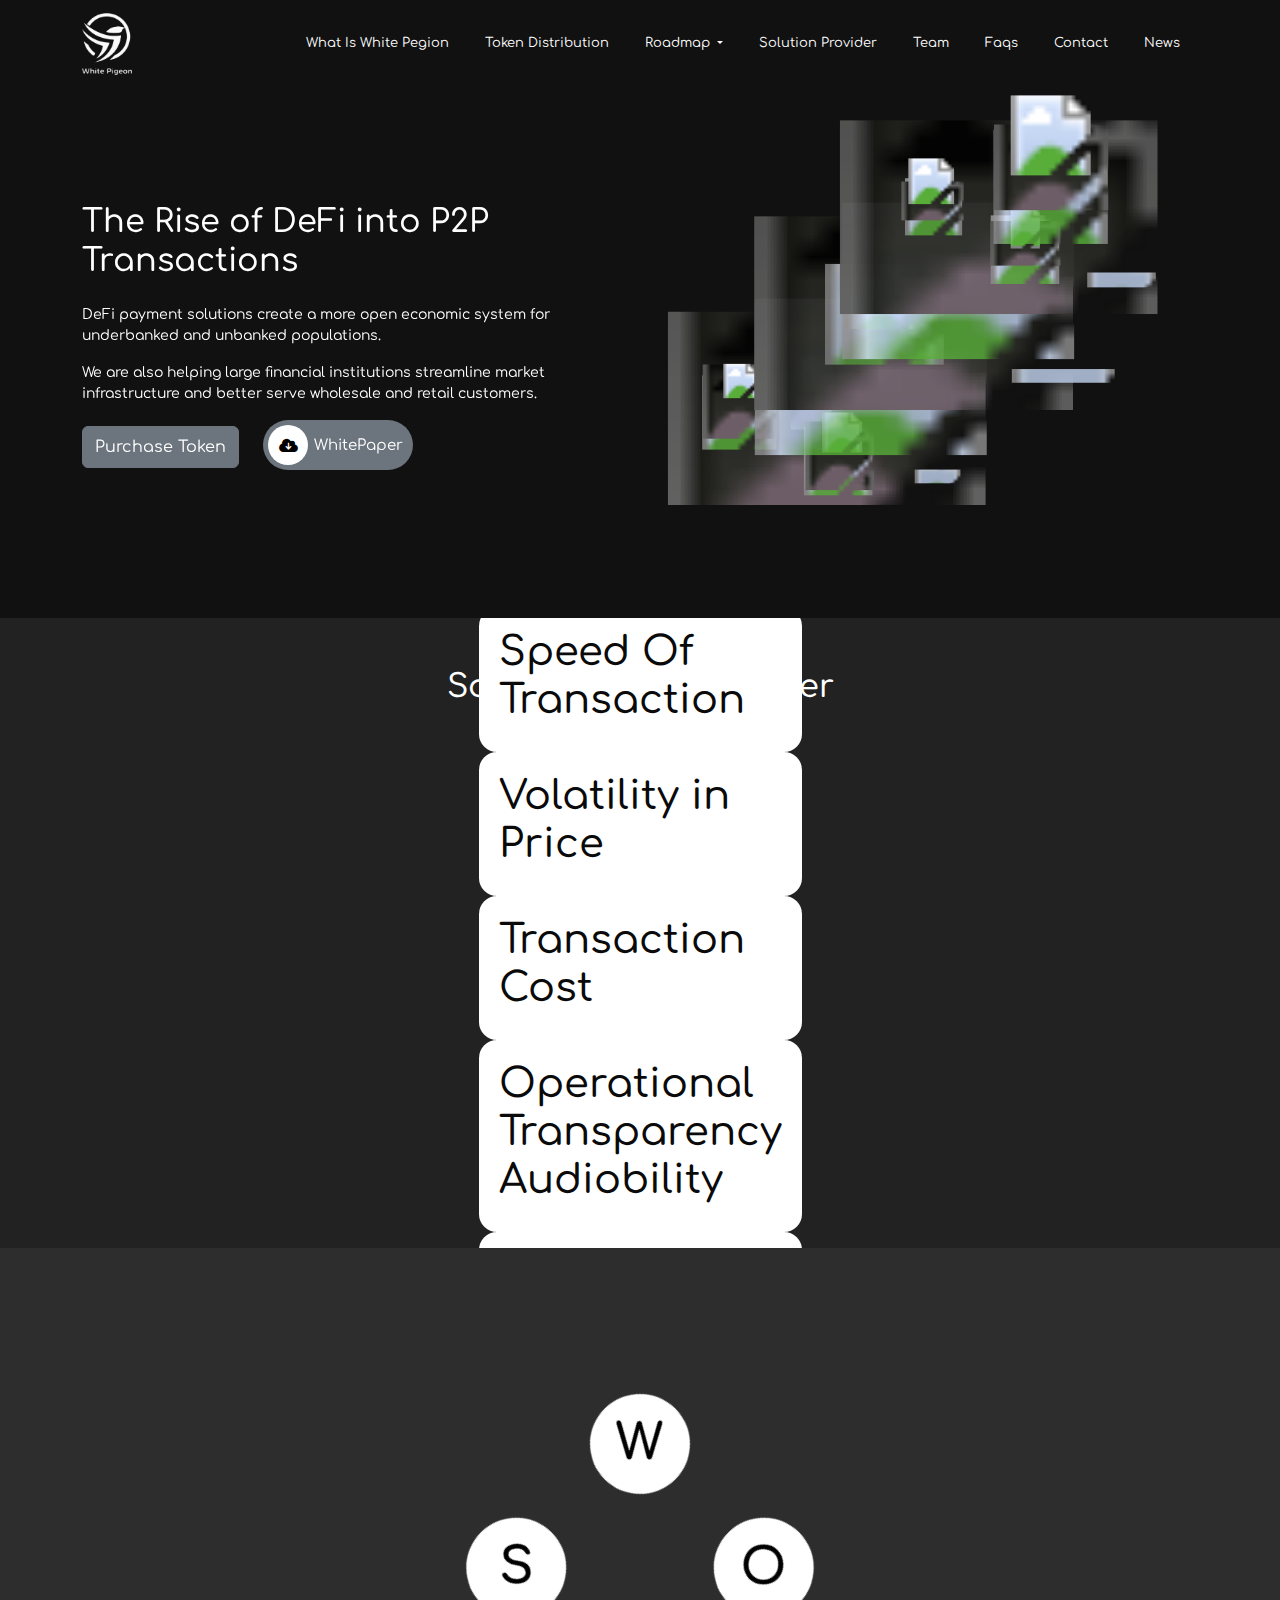
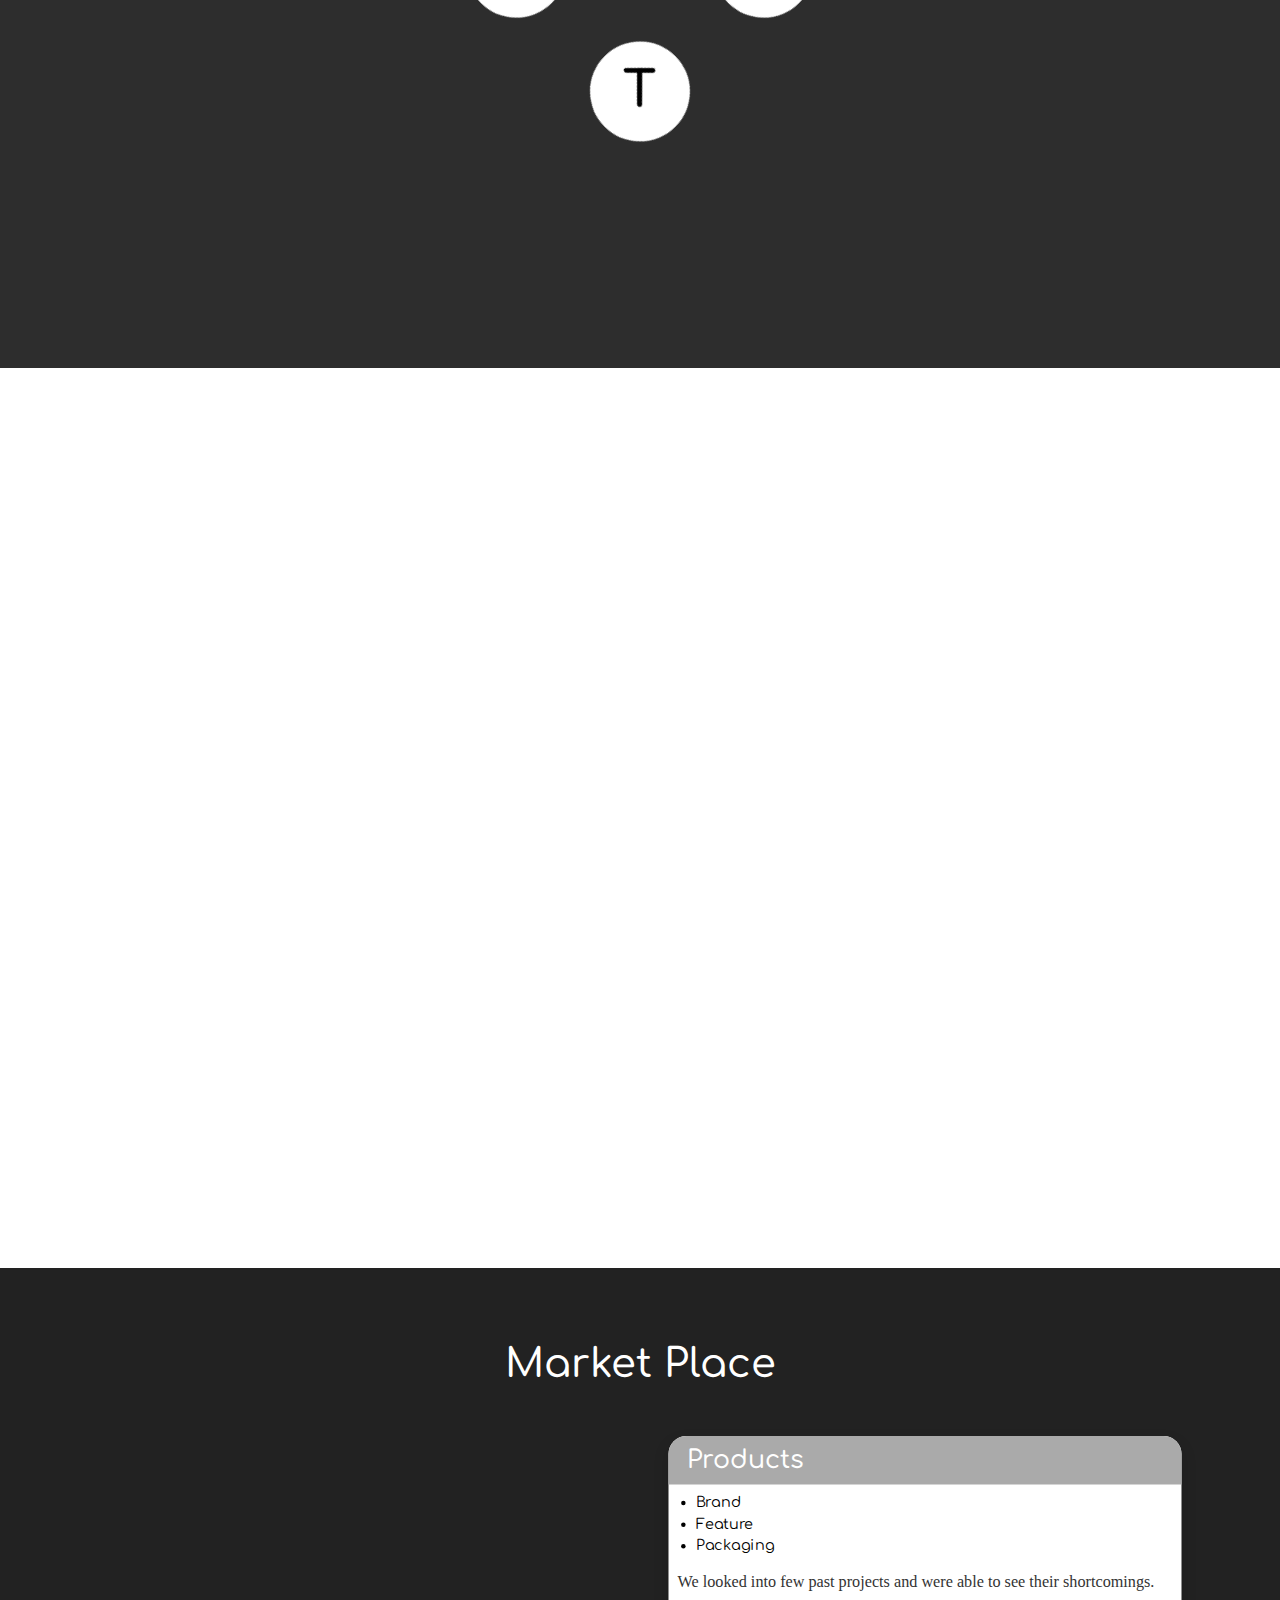
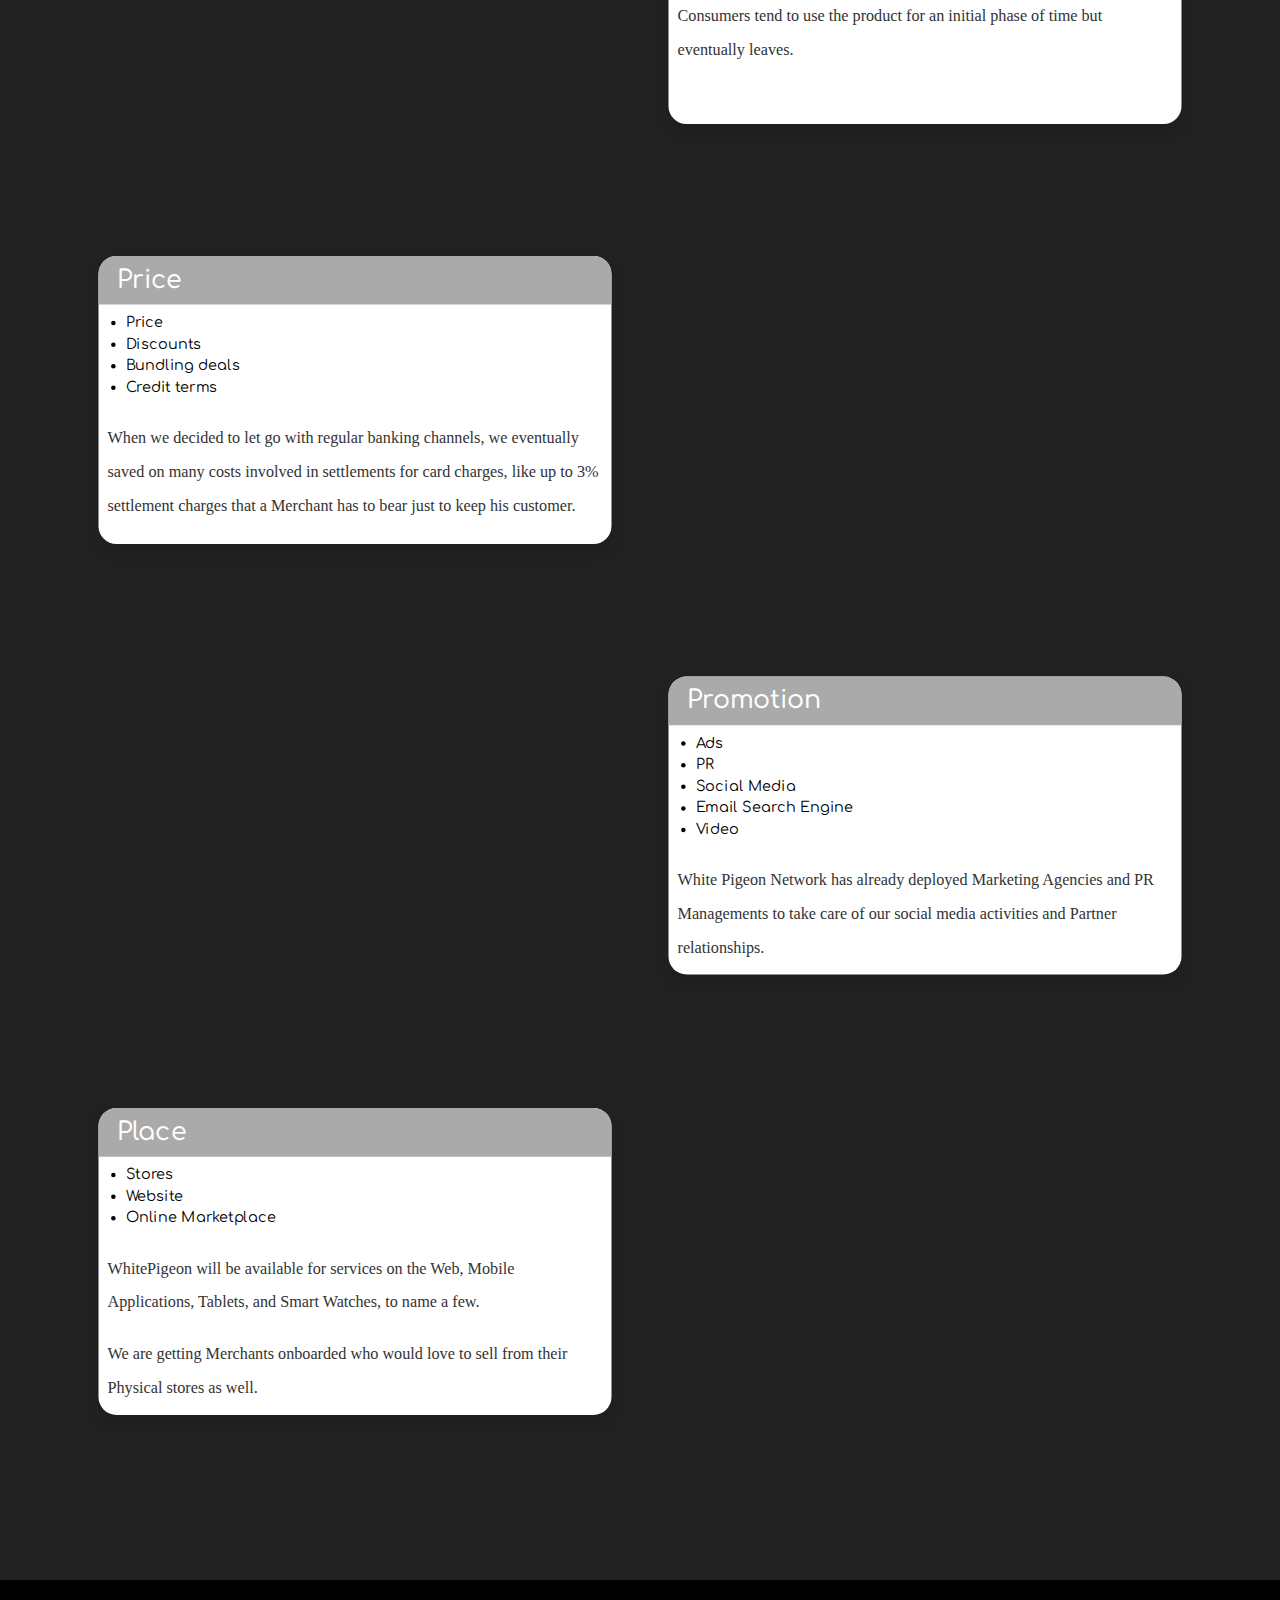
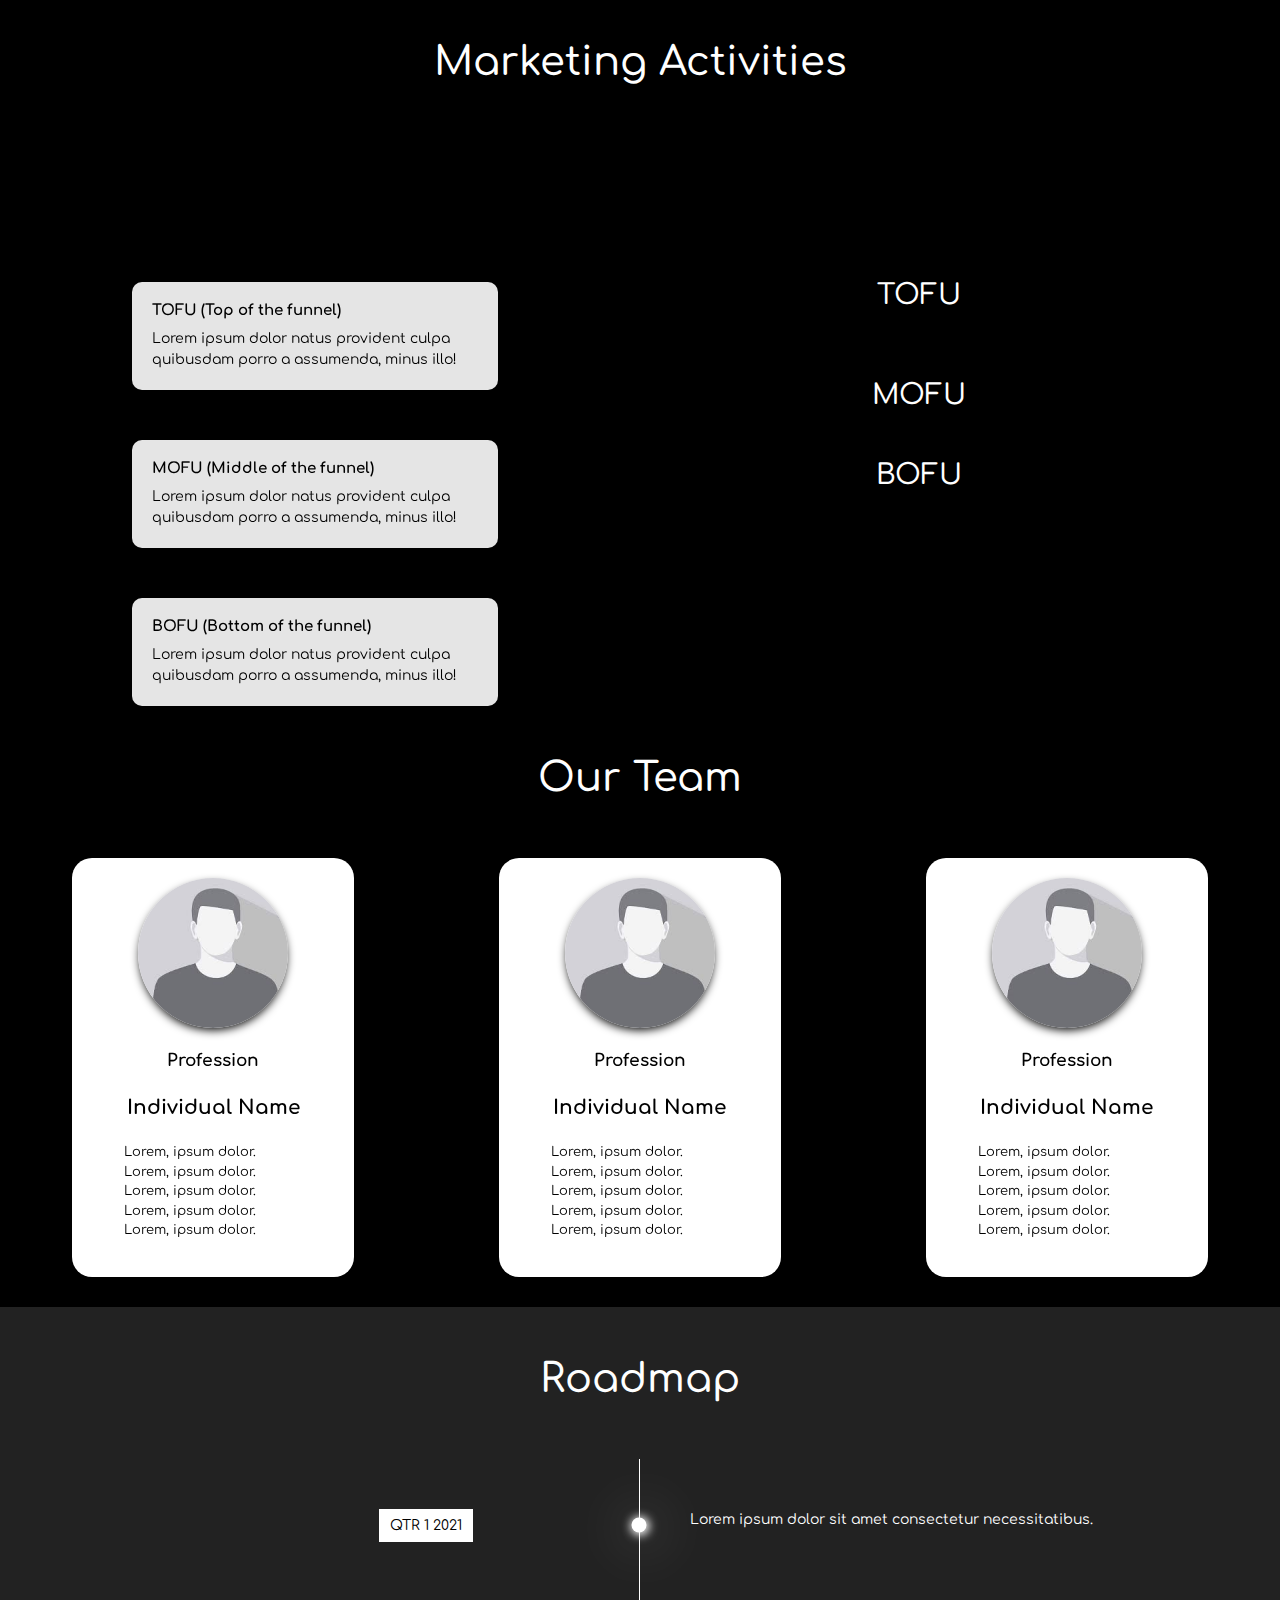
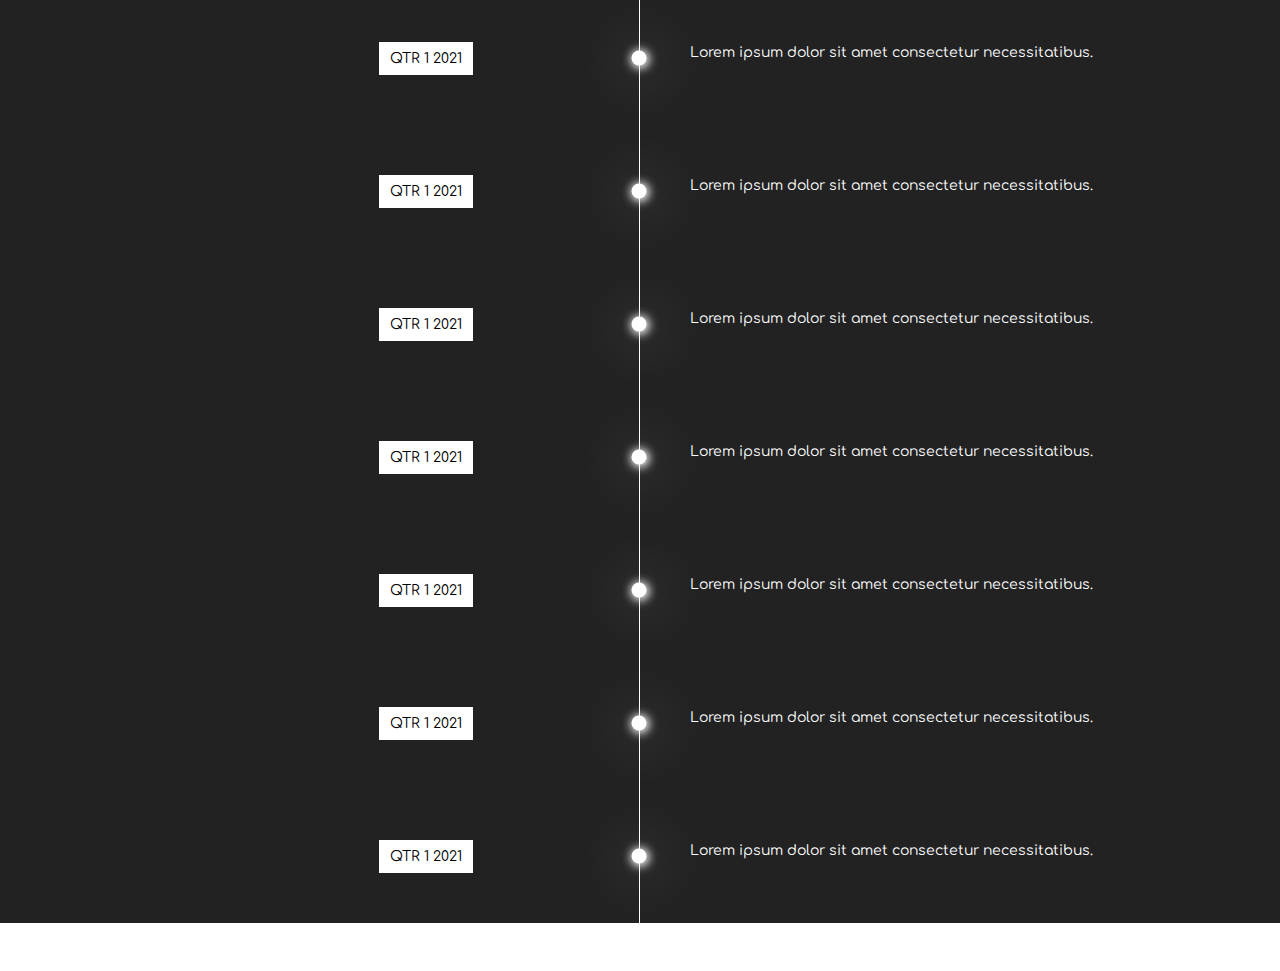
==== commit 11e8a741: "commit" ====
--- a/index.html
+++ b/index.html
@@ -103,8 +103,11 @@
                <a href="#" class="button btn btn-secondary py-2 ">Purchase Token</a>
 
 
-               <a class=" py-2 rounded-pill" id="download"> <span class="ico"><i
-                        class="fas fa-cloud-download"></i></span><span class="text"> WhitePaper</span></a>
+               <a class=" py-2 rounded-pill" id="download">
+                  <div class="circle"></div>
+                  <span class="ico"><i class="fas fa-cloud-download"></i></span>
+                  <span class="text"> WhitePaper</span>
+               </a>
 
 
 
@@ -963,21 +966,9 @@
                            <div class="middel-text">
                               <p class="l2">Referral</p>
                            </div>
-                           <div class="down-text">
-                              <p class="l3"></p>
-                           </div>
-                        </div>
-                        <div class="appi-port-clocktext melltoo">
-                           <div class="up-text">
-                              <p class="l1"></p>
-                           </div>
-                           <div class="middel-text">
-                              <p class="l2">Middle East</p>
-                           </div>
-                           <div class="down-text">
-                              <p class="l3"></p>
-                           </div>
-                        </div>
+
+                        </div>
+
                         <svg version="1.1" id="transring" xmlns="http://www.w3.org/2000/svg"
                            xmlns:xlink="http://www.w3.org/1999/xlink" x="0px" y="0px" viewBox="0 0 414 414"
                            style="enable-background:new 0 0 414 414;" xml:space="preserve">
@@ -1054,7 +1045,7 @@
                                     d="M206.8,29c-3.3,0-6,2.7-6,6s2.7,6,6,6s6-2.7,6-6S210.1,29,206.8,29z M206.8" />
                               </g>
                            </g>
-                           <g id="Dots6" class="dots-nav">
+                           <!-- <g id="Dots6" class="dots-nav">
                               <g>
                                  <path class="dotsst dotsfill6" style="fill:rgba(255, 255, 255, 1);"
                                     d="M206.8,29c-3.3,0-6,2.7-6,6s2.7,6,6,6s6-2.7,6-6S210.1,29,206.8,29z M206.8" />
@@ -1064,129 +1055,55 @@
                                     style="opacity:0.4;fill:none;stroke:rgba(255, 255, 255, 1);stroke-width:2;stroke-miterlimit:10;"
                                     d="M206.8,29c-3.3,0-6,2.7-6,6s2.7,6,6,6s6-2.7,6-6S210.1,29,206.8,29z M206.8" />
                               </g>
-                           </g>
+                           </g> -->
                         </svg>
                      </div>
                      <div class="appi-portfolio-sec-right">
                         <div class="vemeport-img">
-                           <!-- <figure class="l1">
-                              <img class="lazyload"
-                                 data-src="https://appinventiv.com/wp-content/themes/twentynineteen-child/images/veme-blockchain-app-developed-by-appinventiv.png"
-                                 alt="Veme Blockchain App developed by Appinventiv" />
-                           </figure> -->
-                           <!-- <figure class="l2">
-                              <img class="lazyload"
-                                 data-src="https://appinventiv.com/wp-content/themes/twentynineteen-child/images/veme-app-ui-design.png"
-                                 alt="Veme app UI design" title="Veme app UI design" />
-                           </figure> -->
+
+                           <figure class="l1">
+                              <img class="lazyload" data-src="assets/image/5.jpg" alt="Veme app UI design"
+                                 title="Veme app UI design" />
+                           </figure>
                         </div>
 
                         <div class="nexgtv-img">
                            <figure class="l1">
-                              <img
-                                 src="https://appinventiv.com/wp-content/themes/twentynineteen-child/images/jobget-banner-case-wrapper.png"
-                                 alt="Jobget App  developed by Appinventiv" />
+
+                              <img src="assets/image/6.jpg" alt="Jobget App  developed by Appinventiv" />
                            </figure>
                         </div>
 
                         <div class="appi-ins-portfolio-right nasa-img">
-                           <!-- <figure class="l1">
-                              <img class="lazyload"
-                                 data-src="https://appinventiv.com/wp-content/themes/twentynineteen-child/images/getting-started-actidrive.webp"
-                                 alt="" />
-                           </figure> -->
-                           <!-- <figure class="l2">
-                              <img class="lazyload"
-                                 data-src="https://appinventiv.com/wp-content/themes/twentynineteen-child/images/actidrive-img2.webp"
-                                 alt="" title="" />
-                           </figure> -->
+                           <figure class="l1" style="left:20px;">
+                              <img class="lazyload" data-src="assets/image/3.jpg" alt="" width="700px" />
+                           </figure>
+
                         </div>
                         <div class="appi-ins-portfolio-right dominos-img">
-                           <!-- <figure class="l1">
-                              <img class="lazyload"
-                                 data-src="https://appinventiv.com/wp-content/themes/twentynineteen-child/images/on-demand-app-development-company.png"
-                                 alt="Top Rated On Demand App Development Company" />
-                           </figure> -->
-                           <!-- <figure class="l2">
-                              <img class="lazyload"
-                                 data-src="https://appinventiv.com/wp-content/themes/twentynineteen-child/images/ux-strategy-for-mobile-app-devlopment.png"
+
+                           <figure class="l3">
+                              <img class="lazyload" data-src="assets/image/2.jpg"
                                  alt="UX Strategy for Mobile App devlopment" />
-                           </figure> -->
-                           <!-- <figure class="l3">
-                              <img class="lazyload"
-                                 data-src="https://appinventiv.com/wp-content/themes/twentynineteen-child/images/domi-img1.png"
-                                 alt="UX Strategy for Mobile App devlopment" />
-                           </figure> -->
-                           <!-- <figure class="l4">
-                              <img class="lazyload"
-                                 data-src="https://appinventiv.com/wp-content/themes/twentynineteen-child/images/dominos-bread.png"
-                                 alt="UX Strategy for Mobile App devlopment" />
-                           </figure> -->
-                           <!-- <figure class="l5">
-                              <img class="lazyload"
-                                 data-src="https://appinventiv.com/wp-content/themes/twentynineteen-child/images/dominos-masala.png"
-                                 alt="UX Strategy for Mobile App devlopment" />
-                           </figure> -->
-                           <!-- <figure class="l6">
-                              <img class="lazyload"
-                                 data-src="https://appinventiv.com/wp-content/themes/twentynineteen-child/images/dominos-bread1.png"
-                                 alt="UX Strategy for Mobile App devlopment" />
-                           </figure> -->
-                           <!-- <figure class="l7">
-                              <img class="lazyload"
-                                 data-src="https://appinventiv.com/wp-content/themes/twentynineteen-child/images/pizza_box.png" />
-                           </figure> -->
+                           </figure>
+
                         </div>
                         <div class="appi-ins-portfolio-right binkx-img">
-                           <!-- <figure class="l1">
-                              <img class="lazyload"
-                                 data-src="https://appinventiv.com/wp-content/themes/twentynineteen-child/images/social-networking-app-case-study.png"
-                                 alt="Social networking app case study" title="Social networking app case study" />
-                           </figure> -->
-                           <!-- <figure class="l2">
-                              <img class="lazyload"
-                                 data-src="https://appinventiv.com/wp-content/themes/twentynineteen-child/images/karavan_2.png"
+
+                           <figure class="l2" style="left:20px;">
+                              <img class="lazyload" data-src="assets/image/4.jpg"
                                  alt="Cryptocurrency transaction through mobile apps"
-                                 title="Cryptocurrency transaction through mobile apps" />
-                           </figure> -->
-                           <!-- <figure class="l3">
-                              <img class="lazyload"
-                                 data-src="https://appinventiv.com/wp-content/themes/twentynineteen-child/images/developers-for-social-media-app.png"
-                                 alt="Developers for social media app" title="Developers for social media app" />
-                           </figure> -->
-                           <!-- <figure class="l4">
-                              <img class="lazyload"
-                                 data-src="https://appinventiv.com/wp-content/themes/twentynineteen-child/images/karavan-social-networking-app-screen.png"
-                                 alt="Karavan social networking app screen"
-                                 title="Karavan social networking app screen" />
-                           </figure> -->
-                           <!-- <figure class="l5">
-                              <img class="lazyload"
-                                 data-src="https://appinventiv.com/wp-content/themes/twentynineteen-child/images/karavan-social-networking-app-screen-2.png"
-                                 alt="Karavan social networking app screen 2"
-                                 title="Karavan social networking app screen 2" />
-                           </figure> -->
+                                 title="Cryptocurrency transaction through mobile apps" width="700px" />
+                           </figure>
+
                         </div>
                         <div class="appi-ins-portfolio-right ikea-img">
-                           <!-- <figure class="l1">
-                              <img class="lazyload"
-                                 data-src="https://appinventiv.com/wp-content/themes/twentynineteen-child/images/erp-app-development-service.png"
-                                 alt="ERP app development service" title="ERP app development service" />
-                           </figure> -->
-                        </div>
-                        <div class="appi-ins-portfolio-right melltoo-img">
-                           <!-- <figure class="l1">
-                              <img class="lazyload"
-                                 data-src="https://appinventiv.com/wp-content/themes/twentynineteen-child/images/melltoo-img2.png"
-                                 alt="MellToo - UAE’s top classified ads platform"
-                                 title="MellToo - UAE’s top classified ads platform" />
-                           </figure> -->
-                           <!-- <figure class="l2">
-                              <img class="lazyload"
-                                 data-src="https://appinventiv.com/wp-content/themes/twentynineteen-child/images/melltoo-img1.png"
-                                 alt="Classifieds App Development Company" />
-                           </figure> -->
-                        </div>
+                           <figure class="l1">
+                              <img class="lazyload" data-src="assets/image/1.jpg" alt="ERP app development service"
+                                 title="ERP app development service" />
+                           </figure>
+                        </div>
+
                      </div>
                      <!-- Skip -->
                      <!-- <a href="#client-logo" class="portskip dwn">Skip</a> -->
@@ -1633,7 +1550,18 @@
       });
    </script>
    <script src="https://unpkg.com/tilt.js@1.1.19/dest/tilt.jquery.js"></script>
-
+   <script>
+
+      $(".team-card").tilt({
+         maxTilt: 15,
+         perspective: 1200,
+         easing: "cubic-bezier(.03,.98,.52,.99)",
+         speed: 1200,
+         glare: true,
+         maxGlare: 0.2,
+         scale: 1,
+      });
+   </script>
 
    <script src="https://cdnjs.cloudflare.com/ajax/libs/gsap/1.19.1/TweenMax.min.js"></script>
    <script src="https://cdnjs.cloudflare.com/ajax/libs/snap.svg/0.4.1/snap.svg-min.js"></script>
@@ -1748,36 +1676,36 @@
    <script type='text/javascript'
       src='https://appinventiv.com/wp-content/themes/twentynineteen-child/js/plugins/aos.js?ver=5.6'
       id='aos-js-js'></script>
-   <script type='text/javascript'
+   <!-- <script type='text/javascript'
       src='https://appinventiv.com/wp-content/themes/twentynineteen-child/js/page/home.js?ver=5.6'
-      id='home-foot-js-js'></script>
-
-
-
-
-
-   <!-- <script src="js/main.js"></script> -->
+      id='home-foot-js-js'></script> -->
+
+   <script src="js/main.js"></script>
+
+
+
+
    <!-- custom script  -->
    <script src="js/script.js"></script>
 
    <script>
-      $("#demoBookExample").turn({
-         gradients: true,
-         acceleration: true,
-         duration: 2000,
-         ease: "slow"
-      })
-
-      $(window).bind('keydown', function (e) {
-         if (e.keyCode == 37)
-            $('#demoBookExample').turn('previous');
-         else if (e.keyCode == 38)
-            $('#demoBookExample').turn('previous');
-         else if (e.keyCode == 39)
-            $('#demoBookExample').turn('next');
-         else if (e.keyCode == 40)
-            $('#demoBookExample').turn('next');
-      });
+      // $("#demoBookExample").turn({
+      //    gradients: true,
+      //    acceleration: true,
+      //    duration: 2000,
+      //    ease: "slow"
+      // })
+
+      // $(window).bind('keydown', function (e) {
+      //    if (e.keyCode == 37)
+      //       $('#demoBookExample').turn('previous');
+      //    else if (e.keyCode == 38)
+      //       $('#demoBookExample').turn('previous');
+      //    else if (e.keyCode == 39)
+      //       $('#demoBookExample').turn('next');
+      //    else if (e.keyCode == 40)
+      //       $('#demoBookExample').turn('next');
+      // });
 
 
          // document.querySelector("#demoBookExample").addEventListener('wheel', function (event) {
--- a/css/style.css
+++ b/css/style.css
@@ -238,8 +238,14 @@
 
 #download {
   padding: 2px 5px;
+  min-width: 50px;
+  position: relative;
+  overflow: hidden;
+  margin-left: 20px;
   height: 50px;
-  width: 150px;
+  width: -webkit-fit-content;
+  width: -moz-fit-content;
+  width: fit-content;
   display: -webkit-inline-box;
   display: -ms-inline-flexbox;
   display: inline-flex;
@@ -253,21 +259,32 @@
   text-decoration: none;
   border-radius: 10%;
   color: #fff;
-  -webkit-animation: download-alt 1.5s linear infinite;
-          animation: download-alt 1.5s linear infinite;
   cursor: pointer;
   font-size: 15px;
 }
 
+#download .circle {
+  width: 100%;
+  height: 100%;
+  inset: 0;
+  top: 100%;
+  border-radius: 50%;
+  position: absolute;
+  background: chocolate;
+  -webkit-transition: all 1s 1s linear;
+  transition: all 1s 1s linear;
+}
+
 #download .ico {
-  display: none;
+  display: -webkit-box;
+  display: -ms-flexbox;
+  display: flex;
+  line-height: 50px;
   width: 40px;
   height: 40px;
   background: #fff;
   border-radius: 50%;
   color: #000;
-  display: -webkit-box;
-  display: -ms-flexbox;
   display: flex;
   -webkit-box-pack: center;
       -ms-flex-pack: center;
@@ -276,25 +293,43 @@
       -ms-flex-align: center;
           align-items: center;
   text-align: center;
-  -webkit-animation: roll 2s ease infinite;
-          animation: roll 2s ease infinite;
+  margin-right: auto;
+  z-index: 2;
 }
 
 #download .ico .fas {
-  -webkit-animation: rotate 2s ease infinite;
-          animation: rotate 2s ease infinite;
+  -webkit-transition: all 1s 1s linear;
+  transition: all 1s 1s linear;
+  -webkit-animation-duration: 1.3s;
+          animation-duration: 1.3s;
+  -webkit-animation-timing-function: linear;
+          animation-timing-function: linear;
+  -webkit-animation-iteration-count: 1;
+          animation-iteration-count: 1;
 }
 
 #download .text {
+  margin-left: auto;
+  line-height: 45px;
   overflow: hidden;
-  display: none;
-  -webkit-animation: download 1s ease infinite;
-          animation: download 1s ease infinite;
+  padding: 0px 6px;
+  width: 100px;
+  -webkit-transition: all 1s linear;
+  transition: all 1s linear;
+  -webkit-transform-origin: 100% 0 0;
+          transform-origin: 100% 0 0;
+  -webkit-animation-duration: 1.5s;
+          animation-duration: 1.5s;
+  -webkit-animation-timing-function: linear;
+          animation-timing-function: linear;
+  -webkit-animation-iteration-count: 1;
+          animation-iteration-count: 1;
 }
 
 @-webkit-keyframes download-alt {
   from {
-    width: 170px;
+    width: -webkit-fit-content;
+    width: fit-content;
     border-radius: 10%;
   }
   to {
@@ -305,12 +340,54 @@
 
 @keyframes download-alt {
   from {
-    width: 170px;
+    width: -webkit-fit-content;
+    width: -moz-fit-content;
+    width: fit-content;
     border-radius: 10%;
   }
   to {
     width: 50px;
     border-radius: 50%;
+  }
+}
+
+@-webkit-keyframes download {
+  from {
+    width: 90px;
+  }
+  to {
+    width: 0;
+  }
+}
+
+@keyframes download {
+  from {
+    width: 90px;
+  }
+  to {
+    width: 0;
+  }
+}
+
+@-webkit-keyframes rotate {
+  from {
+    -webkit-transform: rotate(0deg);
+            transform: rotate(0deg);
+  }
+  to {
+    -webkit-transform: rotate(360deg);
+            transform: rotate(360deg);
+  }
+}
+
+@keyframes rotate {
+  from {
+    -webkit-transform: rotate(0deg);
+            transform: rotate(0deg);
+  }
+  to {
+    -webkit-transform: rotate(360deg);
+            transform: rotate(360deg);
   }
 }
 
--- a/css/style.css
+++ b/css/style.css
@@ -238,8 +238,14 @@
 
 #download {
   padding: 2px 5px;
+  min-width: 50px;
+  position: relative;
+  overflow: hidden;
+  margin-left: 20px;
   height: 50px;
-  width: 150px;
+  width: -webkit-fit-content;
+  width: -moz-fit-content;
+  width: fit-content;
   display: -webkit-inline-box;
   display: -ms-inline-flexbox;
   display: inline-flex;
@@ -253,21 +259,32 @@
   text-decoration: none;
   border-radius: 10%;
   color: #fff;
-  -webkit-animation: download-alt 1.5s linear infinite;
-          animation: download-alt 1.5s linear infinite;
   cursor: pointer;
   font-size: 15px;
 }
 
+#download .circle {
+  width: 100%;
+  height: 100%;
+  inset: 0;
+  top: 100%;
+  border-radius: 50%;
+  position: absolute;
+  background: chocolate;
+  -webkit-transition: all 1s 1s linear;
+  transition: all 1s 1s linear;
+}
+
 #download .ico {
-  display: none;
+  display: -webkit-box;
+  display: -ms-flexbox;
+  display: flex;
+  line-height: 50px;
   width: 40px;
   height: 40px;
   background: #fff;
   border-radius: 50%;
   color: #000;
-  display: -webkit-box;
-  display: -ms-flexbox;
   display: flex;
   -webkit-box-pack: center;
       -ms-flex-pack: center;
@@ -276,25 +293,43 @@
       -ms-flex-align: center;
           align-items: center;
   text-align: center;
-  -webkit-animation: roll 2s ease infinite;
-          animation: roll 2s ease infinite;
+  margin-right: auto;
+  z-index: 2;
 }
 
 #download .ico .fas {
-  -webkit-animation: rotate 2s ease infinite;
-          animation: rotate 2s ease infinite;
+  -webkit-transition: all 1s 1s linear;
+  transition: all 1s 1s linear;
+  -webkit-animation-duration: 1.3s;
+          animation-duration: 1.3s;
+  -webkit-animation-timing-function: linear;
+          animation-timing-function: linear;
+  -webkit-animation-iteration-count: 1;
+          animation-iteration-count: 1;
 }
 
 #download .text {
+  margin-left: auto;
+  line-height: 45px;
   overflow: hidden;
-  display: none;
-  -webkit-animation: download 1s ease infinite;
-          animation: download 1s ease infinite;
+  padding: 0px 6px;
+  width: 100px;
+  -webkit-transition: all 1s linear;
+  transition: all 1s linear;
+  -webkit-transform-origin: 100% 0 0;
+          transform-origin: 100% 0 0;
+  -webkit-animation-duration: 1.5s;
+          animation-duration: 1.5s;
+  -webkit-animation-timing-function: linear;
+          animation-timing-function: linear;
+  -webkit-animation-iteration-count: 1;
+          animation-iteration-count: 1;
 }
 
 @-webkit-keyframes download-alt {
   from {
-    width: 170px;
+    width: -webkit-fit-content;
+    width: fit-content;
     border-radius: 10%;
   }
   to {
@@ -305,12 +340,54 @@
 
 @keyframes download-alt {
   from {
-    width: 170px;
+    width: -webkit-fit-content;
+    width: -moz-fit-content;
+    width: fit-content;
     border-radius: 10%;
   }
   to {
     width: 50px;
     border-radius: 50%;
+  }
+}
+
+@-webkit-keyframes download {
+  from {
+    width: 90px;
+  }
+  to {
+    width: 0;
+  }
+}
+
+@keyframes download {
+  from {
+    width: 90px;
+  }
+  to {
+    width: 0;
+  }
+}
+
+@-webkit-keyframes rotate {
+  from {
+    -webkit-transform: rotate(0deg);
+            transform: rotate(0deg);
+  }
+  to {
+    -webkit-transform: rotate(360deg);
+            transform: rotate(360deg);
+  }
+}
+
+@keyframes rotate {
+  from {
+    -webkit-transform: rotate(0deg);
+            transform: rotate(0deg);
+  }
+  to {
+    -webkit-transform: rotate(360deg);
+            transform: rotate(360deg);
   }
 }
 
--- a/css/home.css
+++ b/css/home.css
@@ -2030,7 +2030,9 @@
 
 .vemeport-img figure img {
   position: relative;
-  top: 100vh;
+  width: 700px;
+  right: 100px;
+  top: 140vh;
 }
 
 .vemeport-img figure.l2 img {
@@ -2059,7 +2061,7 @@
 }
 
 .nexgtv-img figure.l1 {
-  left: 0;
+  left: 150px;
   bottom: -1000px;
   z-index: 2;
 }
--- a/css/style.css
+++ b/css/style.css
@@ -238,8 +238,14 @@
 
 #download {
   padding: 2px 5px;
+  min-width: 50px;
+  position: relative;
+  overflow: hidden;
+  margin-left: 20px;
   height: 50px;
-  width: 150px;
+  width: -webkit-fit-content;
+  width: -moz-fit-content;
+  width: fit-content;
   display: -webkit-inline-box;
   display: -ms-inline-flexbox;
   display: inline-flex;
@@ -253,21 +259,32 @@
   text-decoration: none;
   border-radius: 10%;
   color: #fff;
-  -webkit-animation: download-alt 1.5s linear infinite;
-          animation: download-alt 1.5s linear infinite;
   cursor: pointer;
   font-size: 15px;
 }
 
+#download .circle {
+  width: 100%;
+  height: 100%;
+  inset: 0;
+  top: 100%;
+  border-radius: 50%;
+  position: absolute;
+  background: chocolate;
+  -webkit-transition: all 1s 1s linear;
+  transition: all 1s 1s linear;
+}
+
 #download .ico {
-  display: none;
+  display: -webkit-box;
+  display: -ms-flexbox;
+  display: flex;
+  line-height: 50px;
   width: 40px;
   height: 40px;
   background: #fff;
   border-radius: 50%;
   color: #000;
-  display: -webkit-box;
-  display: -ms-flexbox;
   display: flex;
   -webkit-box-pack: center;
       -ms-flex-pack: center;
@@ -276,25 +293,43 @@
       -ms-flex-align: center;
           align-items: center;
   text-align: center;
-  -webkit-animation: roll 2s ease infinite;
-          animation: roll 2s ease infinite;
+  margin-right: auto;
+  z-index: 2;
 }
 
 #download .ico .fas {
-  -webkit-animation: rotate 2s ease infinite;
-          animation: rotate 2s ease infinite;
+  -webkit-transition: all 1s 1s linear;
+  transition: all 1s 1s linear;
+  -webkit-animation-duration: 1.3s;
+          animation-duration: 1.3s;
+  -webkit-animation-timing-function: linear;
+          animation-timing-function: linear;
+  -webkit-animation-iteration-count: 1;
+          animation-iteration-count: 1;
 }
 
 #download .text {
+  margin-left: auto;
+  line-height: 45px;
   overflow: hidden;
-  display: none;
-  -webkit-animation: download 1s ease infinite;
-          animation: download 1s ease infinite;
+  padding: 0px 6px;
+  width: 100px;
+  -webkit-transition: all 1s linear;
+  transition: all 1s linear;
+  -webkit-transform-origin: 100% 0 0;
+          transform-origin: 100% 0 0;
+  -webkit-animation-duration: 1.5s;
+          animation-duration: 1.5s;
+  -webkit-animation-timing-function: linear;
+          animation-timing-function: linear;
+  -webkit-animation-iteration-count: 1;
+          animation-iteration-count: 1;
 }
 
 @-webkit-keyframes download-alt {
   from {
-    width: 170px;
+    width: -webkit-fit-content;
+    width: fit-content;
     border-radius: 10%;
   }
   to {
@@ -305,12 +340,54 @@
 
 @keyframes download-alt {
   from {
-    width: 170px;
+    width: -webkit-fit-content;
+    width: -moz-fit-content;
+    width: fit-content;
     border-radius: 10%;
   }
   to {
     width: 50px;
     border-radius: 50%;
+  }
+}
+
+@-webkit-keyframes download {
+  from {
+    width: 90px;
+  }
+  to {
+    width: 0;
+  }
+}
+
+@keyframes download {
+  from {
+    width: 90px;
+  }
+  to {
+    width: 0;
+  }
+}
+
+@-webkit-keyframes rotate {
+  from {
+    -webkit-transform: rotate(0deg);
+            transform: rotate(0deg);
+  }
+  to {
+    -webkit-transform: rotate(360deg);
+            transform: rotate(360deg);
+  }
+}
+
+@keyframes rotate {
+  from {
+    -webkit-transform: rotate(0deg);
+            transform: rotate(0deg);
+  }
+  to {
+    -webkit-transform: rotate(360deg);
+            transform: rotate(360deg);
   }
 }
 
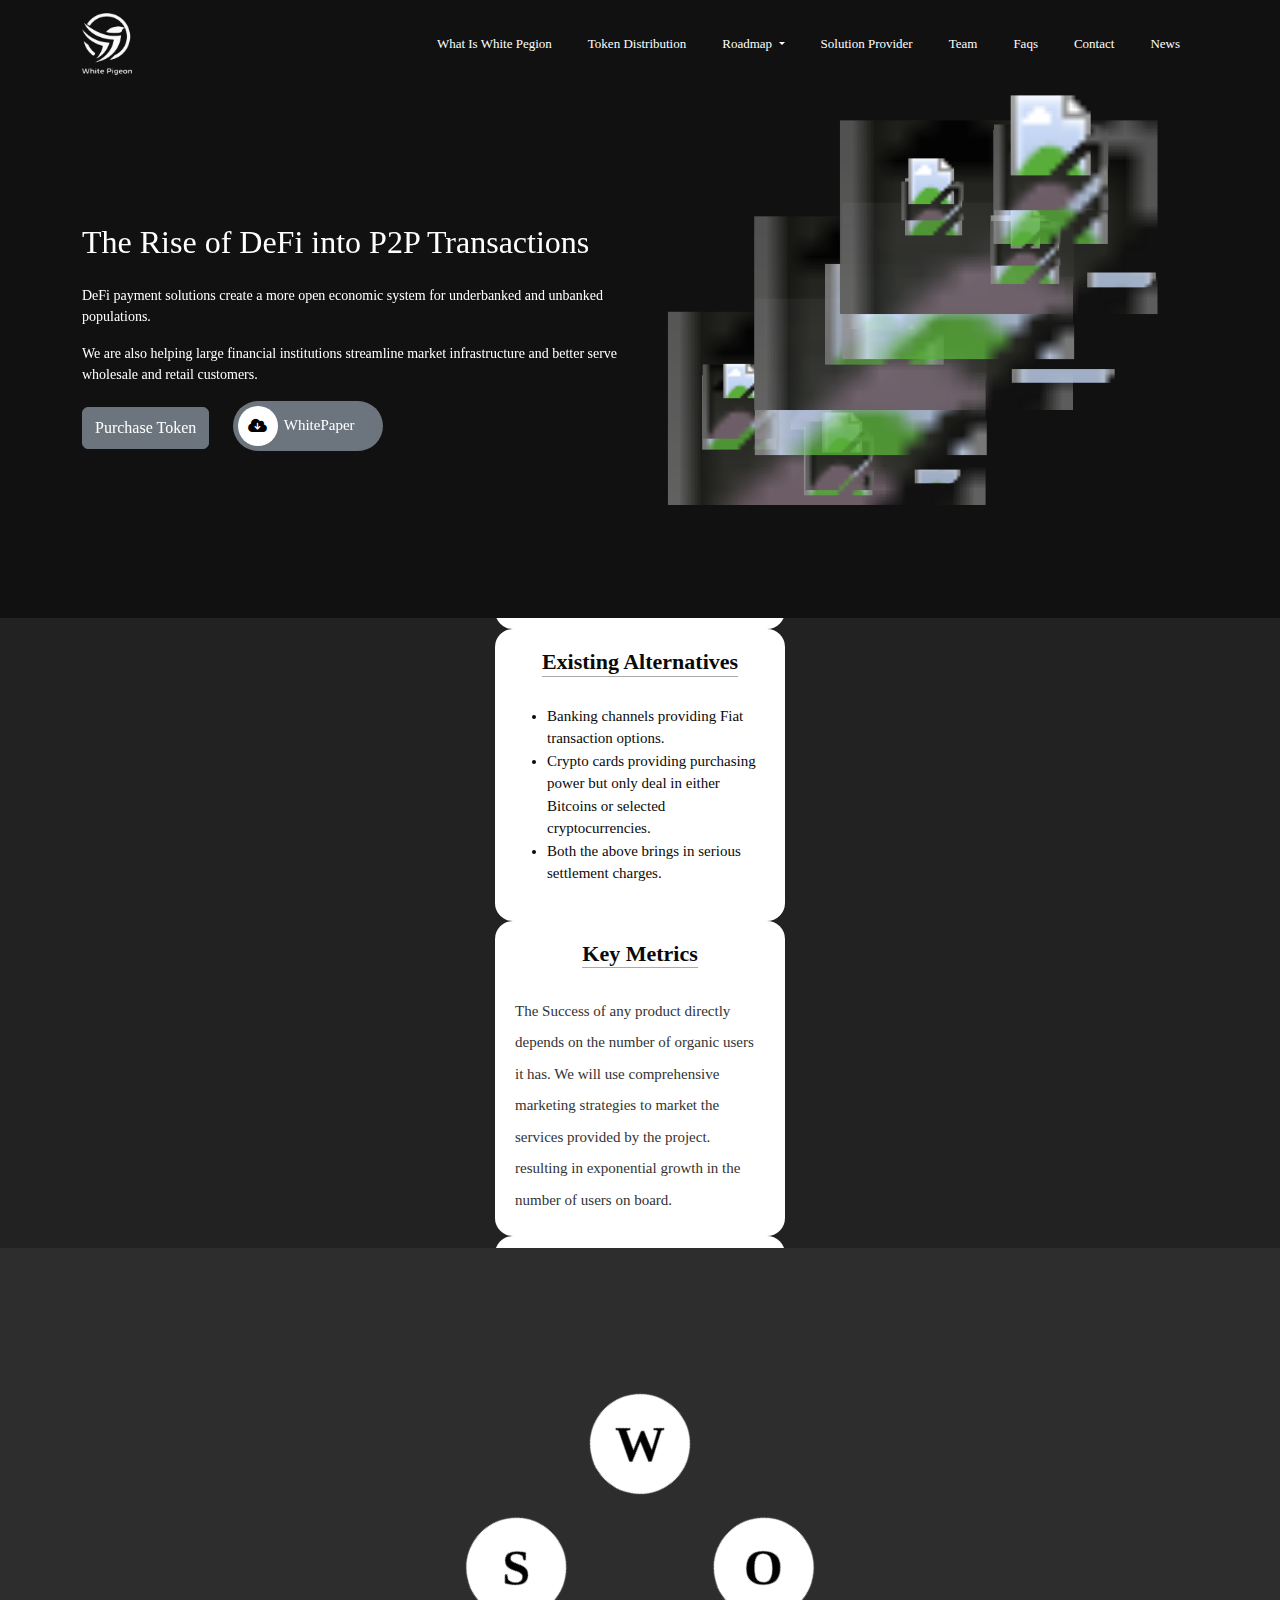
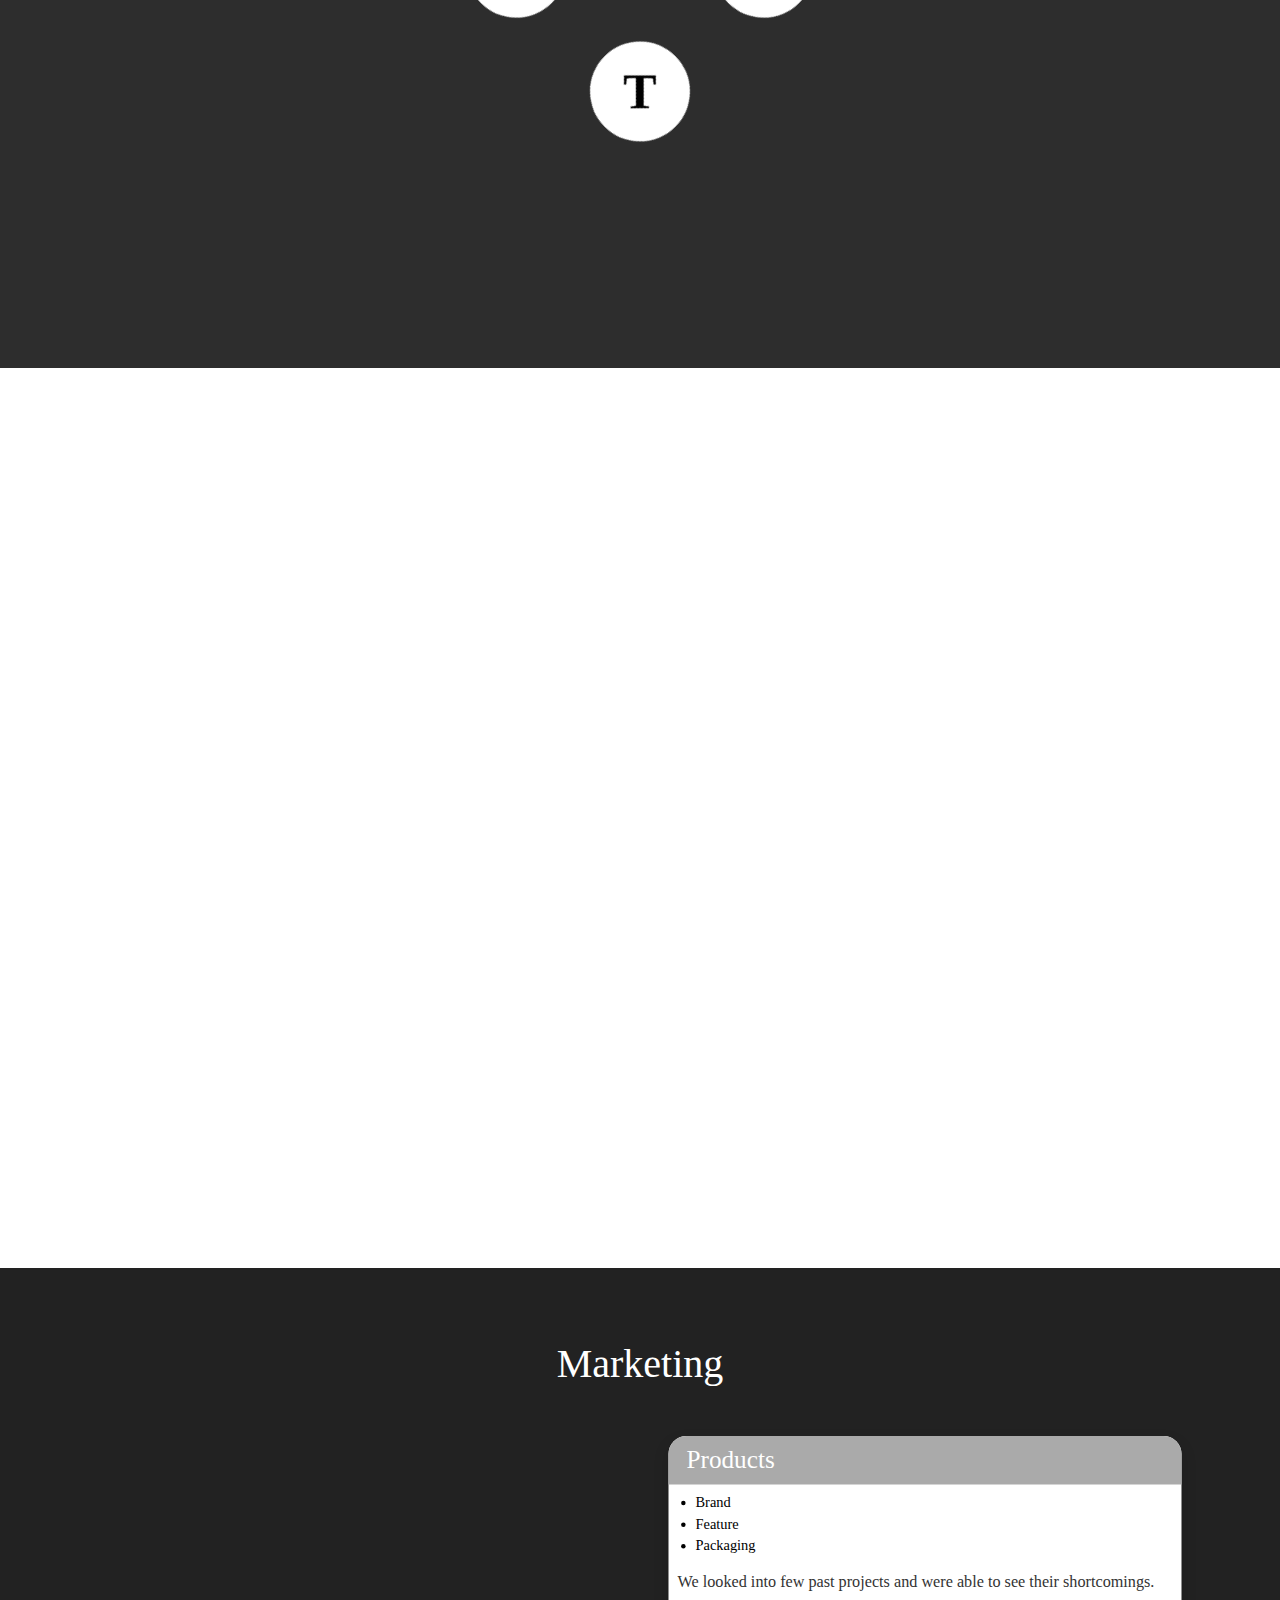
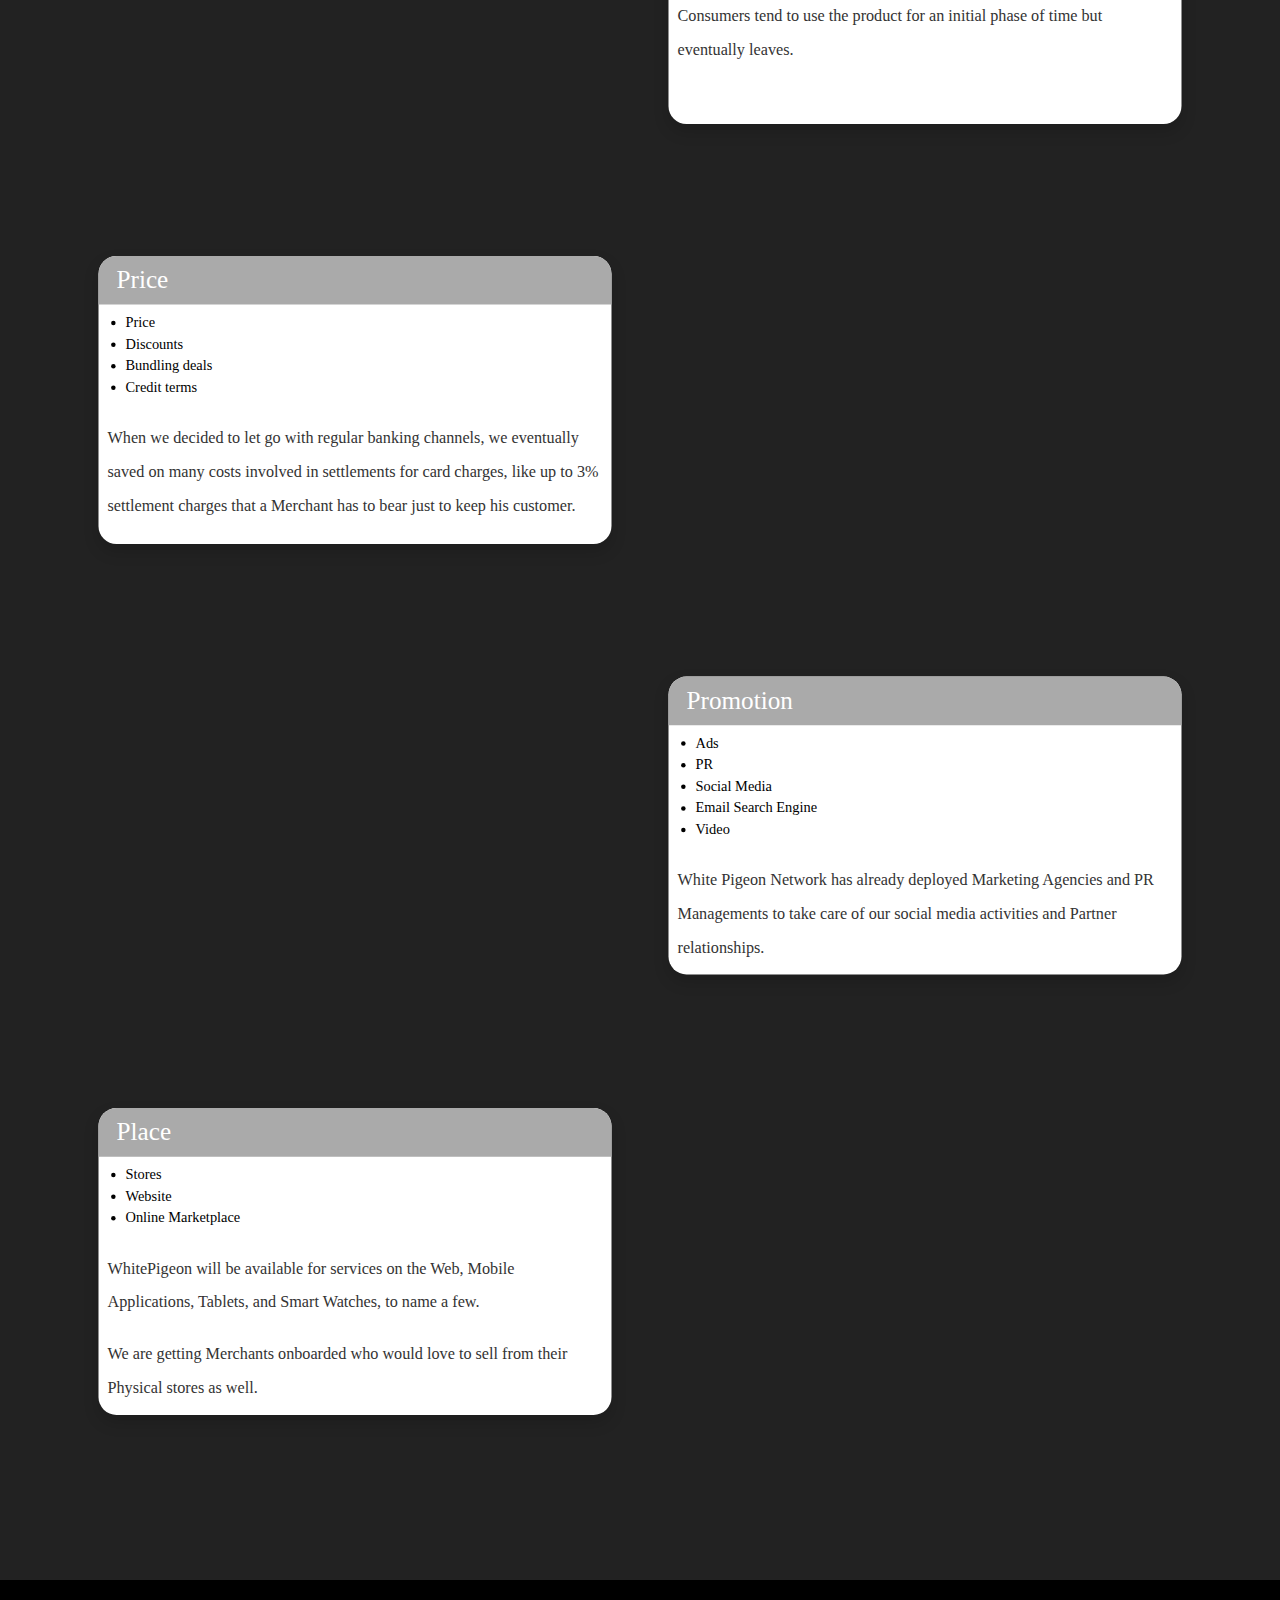
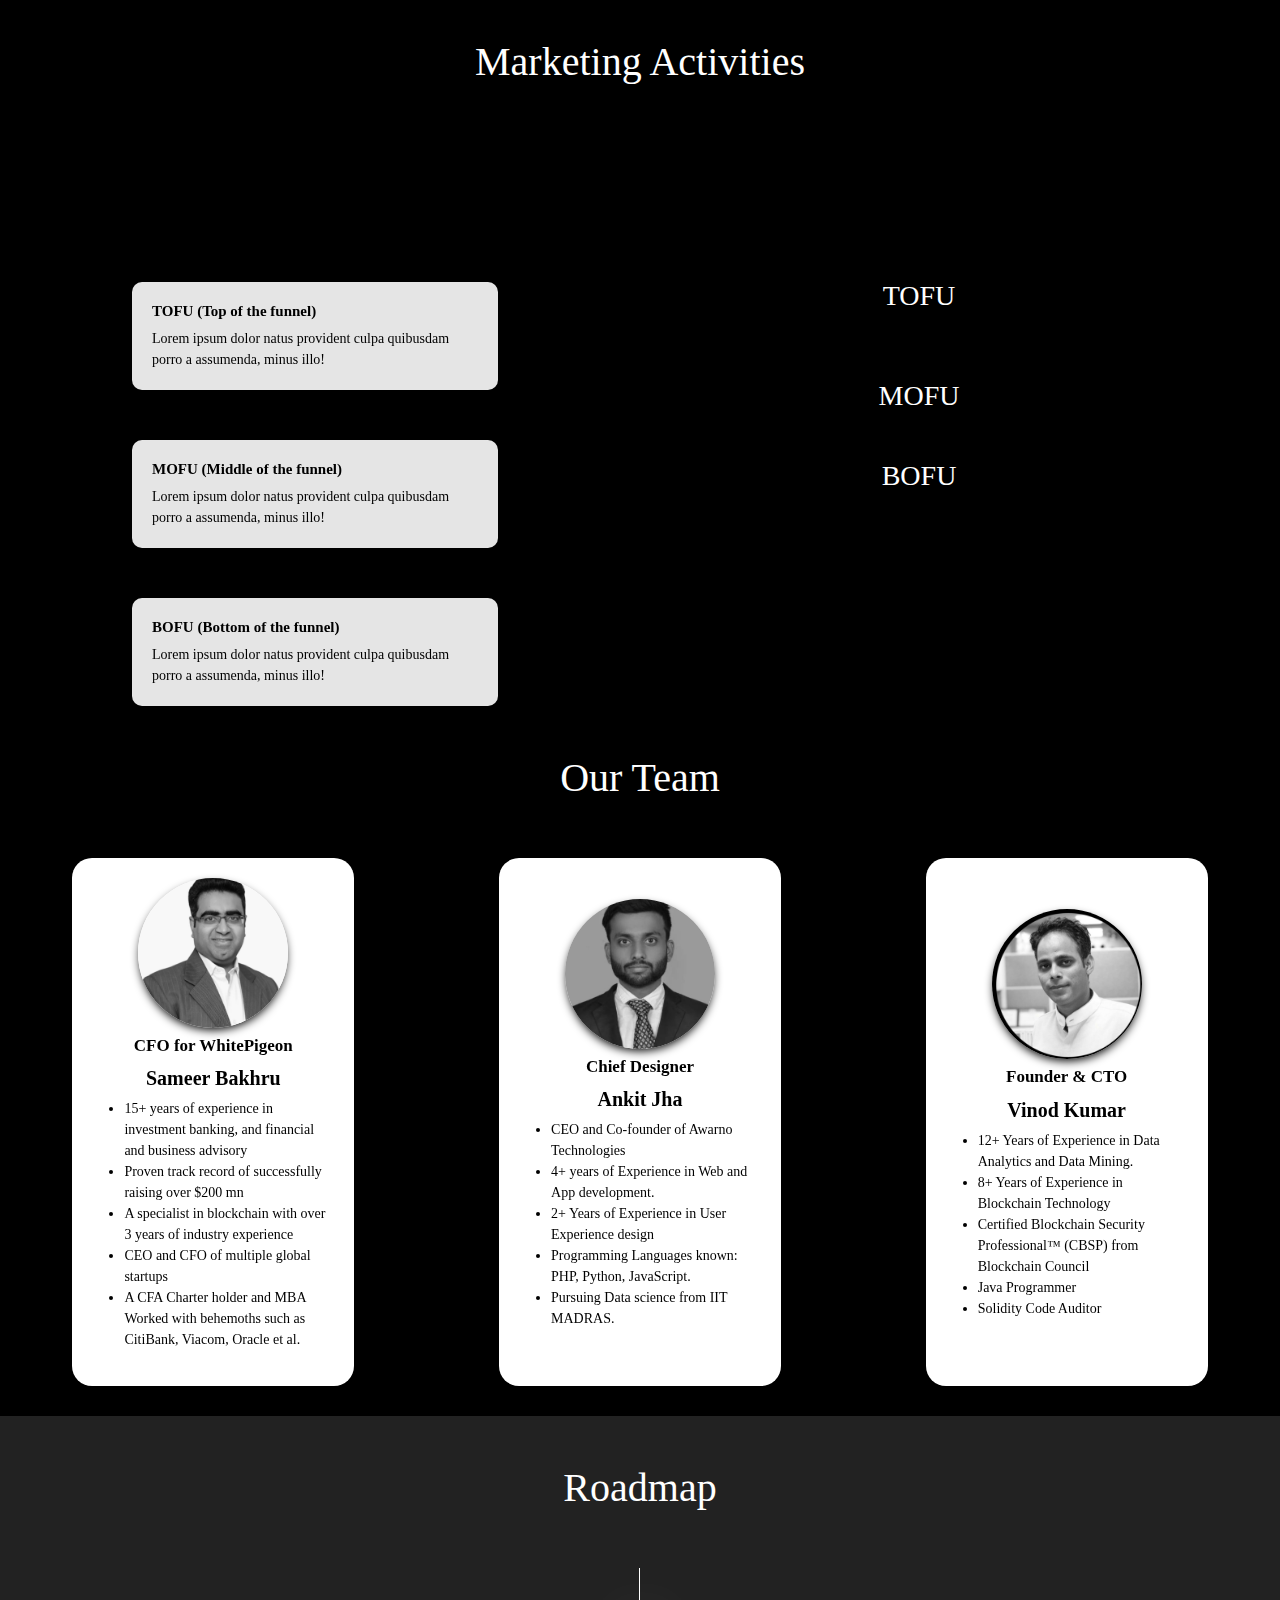
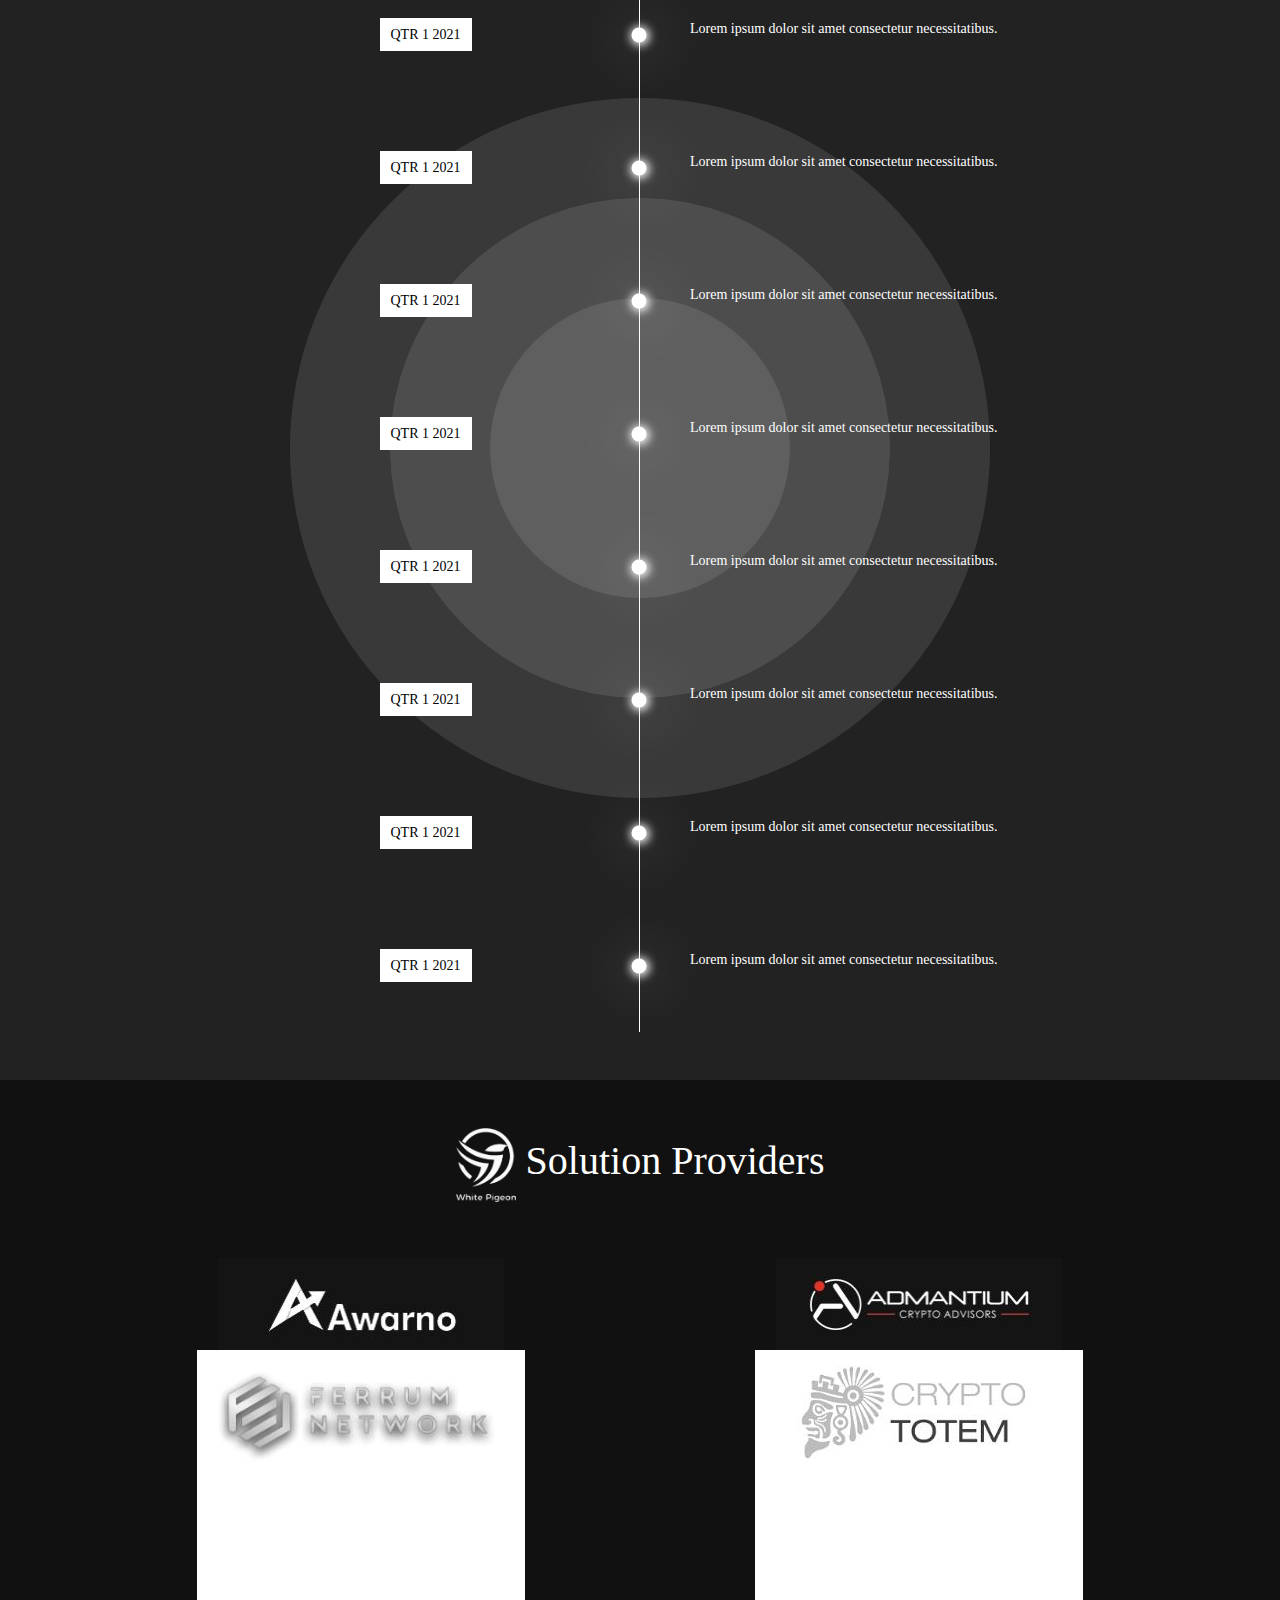
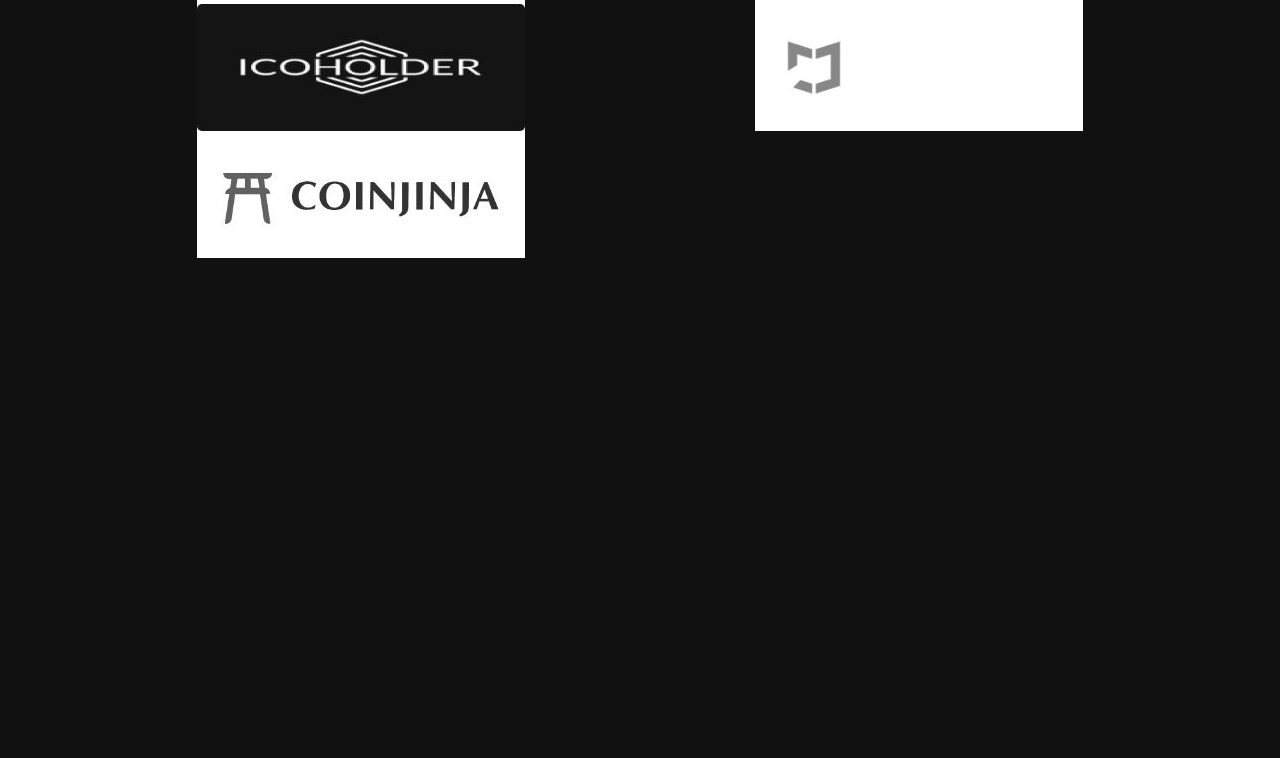
==== commit c2c150e8: "commit" ====
--- a/index.html
+++ b/index.html
@@ -471,27 +471,155 @@
    <!-- problem and solutions section  -->
    <section class="solutions">
       <div class="main-row mx-auto p-0 container-fluid ">
-         <h2 class="text-center text-white mb-4">Solution For
-            Consumer</h2>
+         <h2 class="text-center text-white mb-4">Problem & Solutions</h2>
          <div class="swiper mySwiper">
             <div class="swiper-wrapper">
                <div class="swiper-slide">
-                  <h1>Problems</h1>
+                  <h1 class="title">Problems</h1>
+                  <ul class="list">
+                     <li> Speed & Confirmation of the
+                        Transaction</li>
+                     <li>Volatility in Price</li>
+                     <li>Transaction Cost</li>
+                     <li>Operational Transparency
+                        and Auditability</li>
+                  </ul>
                </div>
                <div class="swiper-slide">
-                  <h1>Speed Of Transaction</h1>
+                  <h1 class="title">Solution</h1>
+                  <p class="para">
+                     With WhitePigeon, The
+                     transaction speed will be
+                     near-instant.
+                     With instant transaction
+                     confirmations. Price volatility
+                     will be taken care of. Running
+                     sufficient nodes for a
+                     congestion-free network with
+                     reduced transaction fees.
+                  </p>
                </div>
                <div class="swiper-slide">
-                  <h1>Volatility in Price</h1>
+                  <h1 class="title">Unique Value
+                     Proposition</h1>
+                  <p class="para">
+                     WP Switch app will have
+                     reward functions for
+                     completing "Stay Healthy -
+                     Stay Fit" tasks, Thus
+                     retaining the customer in the
+                     long run. Invite feature will
+                     help in getting more traction.
+                  </p>
                </div>
                <div class="swiper-slide">
-                  <h1>Transaction Cost</h1>
+                  <h1 class="title">Unfair
+                     Advantage</h1>
+                  <p class="para">
+                     As of now, there is no perfect
+                     reward system by any project
+                     that can motivate them to
+                     stay with the project.
+                     We intend to change this and
+                     wants our customer to be a
+                     long time contributors.
+                  </p>
                </div>
                <div class="swiper-slide">
-                  <h1>Operational Transparency Audiobility</h1>
+                  <h1 class="title">Customer
+                     Segments</h1>
+                  <p class="para">
+                     Consumers who are not able
+                     to use their cryptocurrencies
+                     as of now for buying any
+                     tangible products.
+                     Merchants who currently are
+                     not able to tap into crypto
+                     consumers.
+                  </p>
                </div>
                <div class="swiper-slide">
-                  <h1>Solutions</h1>
+                  <h1 class="title">Existing
+                     Alternatives</h1>
+                  <ul class="list">
+                     <li>Banking channels providing
+                        Fiat transaction options.</li>
+                     <li>Crypto cards providing
+                        purchasing power but only
+                        deal in either Bitcoins or
+                        selected cryptocurrencies.</li>
+                     <li>Both the above brings in
+                        serious settlement charges.</li>
+                  </ul>
+               </div>
+               <div class="swiper-slide">
+                  <h1 class="title">Key Metrics</h1>
+                  <p class="para">
+                     The Success of any product
+                     directly depends on the
+                     number of organic users it
+                     has. We will use
+                     comprehensive marketing
+                     strategies to market the
+                     services provided by the
+                     project. resulting in
+                     exponential growth in the
+                     number of users on board.
+                  </p>
+               </div>
+               <div class="swiper-slide">
+                  <h1 class="title">High Level
+                     Concept</h1>
+                  <p class="para">
+                     We target to provide
+                     solutions in P2P transactions,
+                     health App for earning
+                     rewards, Expense
+                     Management features in the
+                     WP Switch App. Drone
+                     deliveries for taking care of
+                     Logistics.
+                  </p>
+               </div>
+               <div class="swiper-slide">
+                  <h1 class="title">Channels</h1>
+                  <p class="para">
+                     We will be using all
+                     available resources at our
+                     disposal. Like, Direct
+                     marketing. social media,
+                     ads, features including
+                     Invites, Partnerships &
+                     Collaborations to scale
+                     efficiently.
+                  </p>
+               </div>
+               <div class="swiper-slide">
+                  <h1 class="title" class="title">Early Adopters</h1>
+                  <p class="para">
+                     Our Early Adopters are the
+                     fantastic community
+                     members and investors who
+                     believe in our vision and
+                     stood to contribute in all
+                     possible means.
+                  </p>
+               </div>
+               <div class="swiper-slide">
+                  <h1 class="title">Cost Structure</h1>
+                  <p class="para">
+                     From launching a website. Hiring resources, building a Minimal Viable product to
+                     Promotions and Marketing, Each stage requires sufficient cash flow to meet the
+                     targets on time and smooth project deliverables.
+                  </p>
+               </div>
+               <div class="swiper-slide">
+                  <h1 class="title">Revenue Streams</h1>
+                  <p class="para">
+                     Revenue sources will be in the form of transaction fees. Considering the fact that in
+                     the United States alone, the annual spending of its residents has surpassed $4.8
+                     Billion in the year 2019 alone.
+                  </p>
                </div>
             </div>
 
@@ -512,23 +640,24 @@
 
       <div class="main-row row mx-auto container-fluid px-md-5">
 
-         <div class="swot-left col-3 ">
+         <div class="swot-left col-4 ">
             <div class="content" data-aos="fade-up" data-aos-offset="200" data-aos-delay="50" data-aos-duration="1000"
                data-aos-easing="ease-in-out">
                <h3 class="title">Strengths</h3>
-               <small class="text">Lorem ipsum dolor sit doloribus
-                  beatae.</small>
+               <p class="text">We make Purchases & Sales with cryptocurrencies possible, with
+                  Blockchain technology which is Fast & Efficient, and Secured, with
+                  No downtimes.</p>
             </div>
             <div class="content" data-aos="fade-up" data-aos-offset="170" data-aos-delay="50" data-aos-duration="1400"
                data-aos-easing="ease-in-out">
                <h3 class="title">Weakness</h3>
-               <small class="text">Lorem ipsum dolor sit doloribus
-                  beatae.</small>
-            </div>
-         </div>
-
-
-         <div class="swot-circles col-6 row mx-auto p-0">
+               <p class="text">Considering the fact that Visa & Master contributes to 90% of the
+                  world's digital payments support, Scaling will come with time.</p>
+            </div>
+         </div>
+
+
+         <div class="swot-circles col-4 row mx-auto p-0">
             <div class="col-6 box">
                <div class="circle swot1">
                   <div class="bar"></div>
@@ -556,18 +685,20 @@
          </div>
 
 
-         <div class="swot-right col-3 ">
+         <div class="swot-right col-4 ">
             <div class="content" data-aos="fade-up" data-aos-offset="200" data-aos-delay="50" data-aos-duration="1000"
                data-aos-easing="ease-in-out">
                <h3 class="title">Opportunities</h3>
-               <small class="text">Lorem ipsum dolor sit doloribus
-                  beatae.</small>
+               <p class="text">As Blockchain Technology is fairly new compared with the regular
+                  banking channels, there is a huge scope and room to grow as a
+                  P2P transaction Solution provider.</p>
             </div>
             <div class="content" data-aos="fade-up" data-aos-offset="170" data-aos-delay="50" data-aos-duration="1400"
                data-aos-easing="ease-in-out">
                <h3 class="title">Threats</h3>
-               <small class="text">Lorem ipsum dolor sit doloribus
-                  beatae.</small>
+               <p class="text">Projects like Crypto.com, Wirex, Revolut, Monolith provide us a
+                  competition, but at the same time also gives us a ready-made
+                  analysis of their shortcomings which we can improve.</p>
             </div>
          </div>
 
@@ -593,7 +724,6 @@
 
       <section class="wrapper">
          <section class="wrapper">
-
             <!-- Slider -->
             <div id="container-general" class="trig-rel ">
                <section id="we-lead" class="common-slider d-none">
@@ -687,14 +817,14 @@
                      <div class="appi-portfolio-sec-left">
                         <div class="appi-port-left-content">
                            <div class="award-grp">
-                              <figure class="l1"><img class="lazyload"
+                              <!-- <figure class="l1"><img class="lazyload"
                                     data-src="https://appinventiv.com/wp-content/themes/twentynineteen-child/images/world-communication-awards-for-best-digital-experience.png"
                                     alt="World Communication Awards for Best Digital Experience"
-                                    title="World Communication Awards for Best Digital Experience"></figure>
-                              <figure class="l2"><img class="lazyload"
+                                    title="World Communication Awards for Best Digital Experience"></figure> -->
+                              <!-- <figure class="l2"><img class="lazyload"
                                     data-src="https://appinventiv.com/wp-content/themes/twentynineteen-child/images/mobile-app-of-the-year-by-entrepreneur.png"
                                     alt="Mobile App of the year by Entrepreneur"
-                                    title="Mobile App of the year by Entrepreneur"></figure>
+                                    title="Mobile App of the year by Entrepreneur"></figure> -->
                            </div>
                            <div class="pp-head">
                               <p><span class="l1">Awareness</span></p>
@@ -703,7 +833,7 @@
                               <p><span class="l4">Retention</span></p>
                               <p><span class="l5">Revenue</span></p>
                               <p><span class="l6">Refferal</span></p>
-                              <p><span class="l7">MellToo</span></p>
+                              <!-- <p><span class="l7">MellToo</span></p> -->
                            </div>
                            <div class="appi-pp-para">
                               <div class="appi-cont appi-pp-l1">
@@ -1063,7 +1193,7 @@
 
                            <figure class="l1">
                               <img class="lazyload" data-src="assets/image/5.jpg" alt="Veme app UI design"
-                                 title="Veme app UI design" />
+                                 title="Veme app UI design" width="100%" />
                            </figure>
                         </div>
 
@@ -1084,16 +1214,16 @@
 
                            <figure class="l3">
                               <img class="lazyload" data-src="assets/image/2.jpg"
-                                 alt="UX Strategy for Mobile App devlopment" />
+                                 alt="UX Strategy for Mobile App devlopment" width="800px" />
                            </figure>
 
                         </div>
                         <div class="appi-ins-portfolio-right binkx-img">
 
-                           <figure class="l2" style="left:20px;">
+                           <figure class="l2" style="left:10px;">
                               <img class="lazyload" data-src="assets/image/4.jpg"
                                  alt="Cryptocurrency transaction through mobile apps"
-                                 title="Cryptocurrency transaction through mobile apps" width="700px" />
+                                 title="Cryptocurrency transaction through mobile apps" width="800px" />
                            </figure>
 
                         </div>
@@ -1122,7 +1252,7 @@
 
    <section class="products p-5">
 
-      <h1 class="text-center text-white py-4">Market Place</h1>
+      <h1 class="text-center text-white py-4">Marketing</h1>
       <div class="main-row row mx-auto container-md p-0">
 
          <div class="col-6 sub-sec">
@@ -1331,57 +1461,53 @@
          <div class="col-4 card-container">
             <div class="team-card" data-tilt>
                <div class="img-box">
-                  <img
-                     src="[data-uri]"
-                     alt="" class="img-fluid">
-               </div>
-               <span class="prof">Profession</span>
-               <span class="name">Individual Name</span>
+                  <img src="assets/image/team1.jpeg" alt="" class="img-fluid">
+               </div>
+               <span class="prof">CFO for WhitePigeon</span>
+               <span class="name">Sameer Bakhru</span>
 
                <ul class="list">
-                  <li>Lorem, ipsum dolor.</li>
-                  <li>Lorem, ipsum dolor.</li>
-                  <li>Lorem, ipsum dolor.</li>
-                  <li>Lorem, ipsum dolor.</li>
-                  <li>Lorem, ipsum dolor.</li>
+                  <li>15+ years of experience in investment banking, and financial and business advisory</li>
+                  <li>Proven track record of successfully raising over $200 mn</li>
+                  <li>A specialist in blockchain with over 3 years of industry experience</li>
+                  <li>CEO and CFO of multiple global startups </li>
+                  <li>A CFA Charter holder and MBA
+                     Worked with behemoths such as CitiBank, Viacom, Oracle et al.</li>
                </ul>
             </div>
          </div>
          <div class="col-4 card-container">
             <div class="team-card" data-tilt>
                <div class="img-box">
-                  <img
-                     src="[data-uri]"
-                     alt="" class="img-fluid">
-               </div>
-               <span class="prof">Profession</span>
-               <span class="name">Individual Name</span>
+                  <img src="assets/image/team2.jpeg" alt="" class="img-fluid">
+               </div>
+               <span class="prof">Chief Designer</span>
+               <span class="name">Ankit Jha</span>
 
                <ul class="list">
-                  <li>Lorem, ipsum dolor.</li>
-                  <li>Lorem, ipsum dolor.</li>
-                  <li>Lorem, ipsum dolor.</li>
-                  <li>Lorem, ipsum dolor.</li>
-                  <li>Lorem, ipsum dolor.</li>
+                  <li>CEO and Co-founder of Awarno Technologies</li>
+                  <li>4+ years of Experience in Web and App development.</li>
+                  <li>2+ Years of Experience in User Experience design</li>
+                  <li>Programming Languages known: PHP, Python, JavaScript.
+                  </li>
+                  <li>Pursuing Data science from IIT MADRAS.</li>
                </ul>
             </div>
          </div>
          <div class="col-4 card-container">
             <div class="team-card" data-tilt>
                <div class="img-box">
-                  <img
-                     src="[data-uri]"
-                     alt="" class="img-fluid">
-               </div>
-               <span class="prof">Profession</span>
-               <span class="name">Individual Name</span>
+                  <img src="assets/image/team3.jpeg" alt="" class="img-fluid">
+               </div>
+               <span class="prof">Founder & CTO</span>
+               <span class="name">Vinod Kumar</span>
 
                <ul class="list">
-                  <li>Lorem, ipsum dolor.</li>
-                  <li>Lorem, ipsum dolor.</li>
-                  <li>Lorem, ipsum dolor.</li>
-                  <li>Lorem, ipsum dolor.</li>
-                  <li>Lorem, ipsum dolor.</li>
+                  <li>12+ Years of Experience in Data Analytics and Data Mining.</li>
+                  <li>8+ Years of Experience in Blockchain Technology</li>
+                  <li>Certified Blockchain Security Professional™ (CBSP) from Blockchain Council</li>
+                  <li>Java Programmer</li>
+                  <li>Solidity Code Auditor</li>
                </ul>
             </div>
          </div>
@@ -1391,8 +1517,12 @@
 
 
    <!-- roadmap -->
-   <section class="roadmap mb-5">
+   <section class="roadmap pb-5">
       <h1 class="text-center py-5">Roadmap</h1>
+
+      <div class="waves1"></div>
+      <div class="waves2"></div>
+      <div class="waves3"></div>
 
       <img src="https://whitepigeon.network/assets/images/coin.svg" alt="" class="active-img" id="float-image">
 
@@ -1473,6 +1603,55 @@
    </section>
 
 
+
+   <!-- solution provider -->
+
+   <section class="solution-provider">
+
+      <h1 class="text-center text-white py-5"> <img src="assets/image/logo-white.png" alt="" width="60xpx"
+            height="auto">
+         Solution Providers</h1>
+
+
+      <div class="main-row row container-md mx-auto ">
+         <div class="col-6">
+            <img src="assets/image/solution1.jpeg" alt="" class="img-fluid">
+         </div>
+         <div class="col-6">
+            <img src="assets/image/solution2.jpeg" alt="" class="img-fluid">
+         </div>
+         <div class="col-6">
+            <img src="assets/image/solution3.jpeg" alt="" class="img-fluid">
+         </div>
+         <div class="col-6">
+            <img src="assets/image/solution4.jpeg" alt="" class="img-fluid">
+         </div>
+         <div class="col-6">
+            <img src="assets/image/solution5.jpeg" alt="" class="img-fluid">
+         </div>
+         <div class="col-6">
+            <img src="assets/image/solution6.jpeg" alt="" class="img-fluid">
+         </div>
+         <div class="col-6">
+            <img src="assets/image/solution7.jpeg" alt="" class="img-fluid">
+         </div>
+         <div class="col-6">
+            <img src="assets/image/solution8.jpeg" alt="" class="img-fluid">
+         </div>
+         <div class="col-6">
+            <img src="assets/image/solution9.jpeg" alt="" class="img-fluid">
+         </div>
+      </div>
+   </section>
+
+
+   <!-- word chart  -->
+
+   <section class="word-chart-section " style="background-color: #111;">
+      <div id="word-chart" style="height: 500px; " class="container-md mx-auto">
+
+      </div>
+   </section>
 
 
 
@@ -1514,6 +1693,12 @@
    <script src="https://www.amcharts.com/lib/3/plugins/export/export.min.js"></script>
    <link rel="stylesheet" href="https://www.amcharts.com/lib/3/plugins/export/export.css" type="text/css" media="all" />
 
+
+   <script src="https://cdn.amcharts.com/lib/5/index.js"></script>
+   <script src="https://cdn.amcharts.com/lib/5/wc.js"></script>
+   <script src="https://cdn.amcharts.com/lib/5/themes/Animated.js"></script>
+
+   <!-- funnel 3d chart  -->
    <script>
       var chart = AmCharts.makeChart("funnel", {
          "type": "funnel",
@@ -1549,6 +1734,53 @@
          }
       });
    </script>
+
+   <!-- word random chard  -->
+
+   <script>
+      am5.ready(function () {
+
+         // Create root element
+         // https://www.amcharts.com/docs/v5/getting-started/#Root_element
+         var root = am5.Root.new("word-chart");
+
+
+         // Set themes
+         // https://www.amcharts.com/docs/v5/concepts/themes/
+         root.setThemes([
+            am5themes_Animated.new(root)
+         ]);
+
+
+         // Add series
+         // https://www.amcharts.com/docs/v5/charts/word-cloud/
+         var series = root.container.children.push(am5wc.WordCloud.new(root, {
+            maxCount: 100,
+            minWordLength: 2,
+            maxFontSize: am5.percent(35),
+            text: "Though yet of Hamlet our dear brother's death The memory be green, and that it us befitted To bear our hearts in grief and our whole kingdom To be contracted in one brow of woe, Yet so far hath discretion fought with nature That we with wisest sorrow think on him, Together with remembrance of ourselves. Therefore our sometime sister, now our queen, The imperial jointress to this warlike state, Have we, as 'twere with a defeated joy,-- With an auspicious and a dropping eye, With mirth in funeral and with dirge in marriage, In equal scale weighing delight and dole,-- Taken to wife: nor have we herein barr'd Your better wisdoms, which have freely gone With this affair along. For all, our thanks. Now follows, that you know, young Fortinbras, Holding a weak supposal of our worth, Or thinking by our late dear brother's death Our state to be disjoint and out of frame, Colleagued with the dream of his advantage, He hath not fail'd to pester us with message, Importing the surrender of those lands Lost by his father, with all bonds of law, To our most valiant brother. So much for him. Now for ourself and for this time of meeting: Thus much the business is: we have here writ To Norway, uncle of young Fortinbras,-- Who, impotent and bed-rid, scarcely hears Of this his nephew's purpose,--to suppress His further gait herein; in that the levies, The lists and full proportions, are all made Out of his subject: and we here dispatch You, good Cornelius, and you, Voltimand, For bearers of this greeting to old Norway; Giving to you no further personal power To business with the king, more than the scope Of these delated articles allow. Farewell, and let your haste commend your duty. Tis sweet and commendable in your nature, Hamlet,To give these mourning duties to your father: But, you must know, your father lost a father; That father lost, lost his, and the survivor bound In filial obligation for some term To do obsequious sorrow: but to persever In obstinate condolement is a course Of impious stubbornness; 'tis unmanly grief; It shows a will most incorrect to heaven, A heart unfortified, a mind impatient, An understanding simple and unschool'd: For what we know must be and is as common As any the most vulgar thing to sense, Why should we in our peevish opposition Take it to heart? Fie! 'tis a fault to heaven, A fault against the dead, a fault to nature, To reason most absurd: whose common theme Is death of fathers, and who still hath cried, From the first corse till he that died to-day, 'This must be so.' We pray you, throw to earth This unprevailing woe, and think of us As of a father: for let the world take note, You are the most immediate to our throne; And with no less nobility of love Than that which dearest father bears his son, Do I impart toward you. For your intent In going back to school in Wittenberg, It is most retrograde to our desire: And we beseech you, bend you to remain Here, in the cheer and comfort of our eye, Our chiefest courtier, cousin, and our son.",
+         }));
+
+
+         // Configure labels
+         series.labels.template.setAll({
+            paddingTop: 5,
+            paddingBottom: 5,
+            paddingLeft: 5,
+            paddingRight: 5,
+            fill: am5.color(0xffffff),
+            fontFamily: "Courier New"
+         });
+
+      }); // end am5.ready()
+   </script>
+
+
+
+
+
+
+
    <script src="https://unpkg.com/tilt.js@1.1.19/dest/tilt.jquery.js"></script>
    <script>
 
--- a/css/style.css
+++ b/css/style.css
@@ -12,9 +12,25 @@
           box-sizing: border-box;
 }
 
+@font-face {
+  font-family: "poppins-bold";
+  src: url("fonts/Poppins/Poppins-Bold.ttf");
+}
+
+@font-face {
+  font-family: "nunito";
+  src: url("fonts/Nunito/Nunito-Bold.ttf");
+}
+
 body {
-  font-family: "Comfortaa", cursive;
+  font-family: "nunito";
   font-weight: 400;
+}
+
+h1,
+h2,
+h3 {
+  font-family: "poppins-bold";
 }
 
 header {
@@ -456,18 +472,47 @@
   display: -webkit-box;
   display: -ms-flexbox;
   display: flex;
+  -webkit-box-orient: vertical;
+  -webkit-box-direction: normal;
+      -ms-flex-direction: column;
+          flex-direction: column;
   -webkit-box-align: center;
       -ms-flex-align: center;
           align-items: center;
   padding: 20px;
-  -webkit-box-pack: center;
-      -ms-flex-pack: center;
-          justify-content: center;
+  -webkit-box-pack: start;
+      -ms-flex-pack: start;
+          justify-content: flex-start;
   border-radius: 18px;
   font-size: 22px;
   font-weight: bold;
   color: #0a0a0a;
   background: white;
+  overflow: hidden;
+}
+
+.solutions .swiper-slide .title {
+  font-size: 22px;
+  font-weight: bold;
+  border-bottom: 1px solid #aaa;
+}
+
+.solutions .swiper-slide .list {
+  margin-top: 20px;
+}
+
+.solutions .swiper-slide .list li {
+  font-size: 15px;
+  list-style: disc;
+  font-weight: normal;
+}
+
+.solutions .swiper-slide .para {
+  margin: 0;
+  padding: 0;
+  margin-top: 20px;
+  font-size: 15px;
+  font-family: "nunito";
 }
 
 .swot-section {
@@ -1003,7 +1048,7 @@
 .team .team-card {
   padding: 20px;
   width: 70%;
-  min-height: 400px;
+  min-height: 100%;
   height: -webkit-fit-content;
   height: -moz-fit-content;
   height: fit-content;
@@ -1056,14 +1101,14 @@
 
 .team .team-card .prof,
 .team .team-card .name {
-  margin-top: 20px;
+  margin-top: 5px;
   font-weight: bold;
   font-size: 17px;
 }
 
 .team .team-card .name {
   font-size: 20px;
-  margin-bottom: 20px;
+  margin-bottom: 5px;
 }
 
 .team .team-card .list {
@@ -1072,13 +1117,92 @@
 }
 
 .team .team-card .list li {
-  font-size: 13px;
+  font-size: 14px;
+  list-style: disc;
 }
 
 .roadmap {
   background: #222;
   color: #fff;
   position: relative;
+}
+
+.roadmap .waves1,
+.roadmap .waves2,
+.roadmap .waves3 {
+  position: absolute;
+  inset: 0;
+  top: 50%;
+  left: 50%;
+  -webkit-transform: translate(-50%, -50%);
+          transform: translate(-50%, -50%);
+  border: 1px solid;
+  border-radius: 50%;
+  background: #fff;
+  -webkit-animation: wave 5s linear 0s infinite alternate;
+          animation: wave 5s linear 0s infinite alternate;
+}
+
+.roadmap .waves1 {
+  width: 300px;
+  height: 300px;
+  opacity: 0.1;
+  -webkit-animation-delay: 0.1s;
+          animation-delay: 0.1s;
+}
+
+.roadmap .waves2 {
+  width: 500px;
+  height: 500px;
+  opacity: 0.1;
+  -webkit-animation-delay: 0.5s;
+          animation-delay: 0.5s;
+}
+
+.roadmap .waves3 {
+  width: 700px;
+  height: 700px;
+  opacity: 0.1;
+  -webkit-animation-delay: 0.8s;
+          animation-delay: 0.8s;
+}
+
+@-webkit-keyframes wave {
+  0% {
+    -webkit-transform: translate(-50%, -50%) scale(1);
+            transform: translate(-50%, -50%) scale(1);
+  }
+  50% {
+    -webkit-transform: translate(-50%, -50%) scale(0.8);
+            transform: translate(-50%, -50%) scale(0.8);
+  }
+  80% {
+    -webkit-transform: translate(-50%, -50%) scale(1.1);
+            transform: translate(-50%, -50%) scale(1.1);
+  }
+  100% {
+    -webkit-transform: translate(-50%, -50%) scale(0.9);
+            transform: translate(-50%, -50%) scale(0.9);
+  }
+}
+
+@keyframes wave {
+  0% {
+    -webkit-transform: translate(-50%, -50%) scale(1);
+            transform: translate(-50%, -50%) scale(1);
+  }
+  50% {
+    -webkit-transform: translate(-50%, -50%) scale(0.8);
+            transform: translate(-50%, -50%) scale(0.8);
+  }
+  80% {
+    -webkit-transform: translate(-50%, -50%) scale(1.1);
+            transform: translate(-50%, -50%) scale(1.1);
+  }
+  100% {
+    -webkit-transform: translate(-50%, -50%) scale(0.9);
+            transform: translate(-50%, -50%) scale(0.9);
+  }
 }
 
 .roadmap #float-image {
@@ -1137,6 +1261,14 @@
           box-shadow: 1px 1px 10px 2px #fff, 3px 3px 60px #fff;
 }
 
+.solution-provider {
+  background: #111;
+}
+
+.solution-provider .main-row .col-6 {
+  text-align: center;
+}
+
 .token-allocation {
   background: #111;
   color: #fff;
--- a/css/style.css
+++ b/css/style.css
@@ -12,9 +12,25 @@
           box-sizing: border-box;
 }
 
+@font-face {
+  font-family: "poppins-bold";
+  src: url("fonts/Poppins/Poppins-Bold.ttf");
+}
+
+@font-face {
+  font-family: "nunito";
+  src: url("fonts/Nunito/Nunito-Bold.ttf");
+}
+
 body {
-  font-family: "Comfortaa", cursive;
+  font-family: "nunito";
   font-weight: 400;
+}
+
+h1,
+h2,
+h3 {
+  font-family: "poppins-bold";
 }
 
 header {
@@ -456,18 +472,47 @@
   display: -webkit-box;
   display: -ms-flexbox;
   display: flex;
+  -webkit-box-orient: vertical;
+  -webkit-box-direction: normal;
+      -ms-flex-direction: column;
+          flex-direction: column;
   -webkit-box-align: center;
       -ms-flex-align: center;
           align-items: center;
   padding: 20px;
-  -webkit-box-pack: center;
-      -ms-flex-pack: center;
-          justify-content: center;
+  -webkit-box-pack: start;
+      -ms-flex-pack: start;
+          justify-content: flex-start;
   border-radius: 18px;
   font-size: 22px;
   font-weight: bold;
   color: #0a0a0a;
   background: white;
+  overflow: hidden;
+}
+
+.solutions .swiper-slide .title {
+  font-size: 22px;
+  font-weight: bold;
+  border-bottom: 1px solid #aaa;
+}
+
+.solutions .swiper-slide .list {
+  margin-top: 20px;
+}
+
+.solutions .swiper-slide .list li {
+  font-size: 15px;
+  list-style: disc;
+  font-weight: normal;
+}
+
+.solutions .swiper-slide .para {
+  margin: 0;
+  padding: 0;
+  margin-top: 20px;
+  font-size: 15px;
+  font-family: "nunito";
 }
 
 .swot-section {
@@ -1003,7 +1048,7 @@
 .team .team-card {
   padding: 20px;
   width: 70%;
-  min-height: 400px;
+  min-height: 100%;
   height: -webkit-fit-content;
   height: -moz-fit-content;
   height: fit-content;
@@ -1056,14 +1101,14 @@
 
 .team .team-card .prof,
 .team .team-card .name {
-  margin-top: 20px;
+  margin-top: 5px;
   font-weight: bold;
   font-size: 17px;
 }
 
 .team .team-card .name {
   font-size: 20px;
-  margin-bottom: 20px;
+  margin-bottom: 5px;
 }
 
 .team .team-card .list {
@@ -1072,13 +1117,92 @@
 }
 
 .team .team-card .list li {
-  font-size: 13px;
+  font-size: 14px;
+  list-style: disc;
 }
 
 .roadmap {
   background: #222;
   color: #fff;
   position: relative;
+}
+
+.roadmap .waves1,
+.roadmap .waves2,
+.roadmap .waves3 {
+  position: absolute;
+  inset: 0;
+  top: 50%;
+  left: 50%;
+  -webkit-transform: translate(-50%, -50%);
+          transform: translate(-50%, -50%);
+  border: 1px solid;
+  border-radius: 50%;
+  background: #fff;
+  -webkit-animation: wave 5s linear 0s infinite alternate;
+          animation: wave 5s linear 0s infinite alternate;
+}
+
+.roadmap .waves1 {
+  width: 300px;
+  height: 300px;
+  opacity: 0.1;
+  -webkit-animation-delay: 0.1s;
+          animation-delay: 0.1s;
+}
+
+.roadmap .waves2 {
+  width: 500px;
+  height: 500px;
+  opacity: 0.1;
+  -webkit-animation-delay: 0.5s;
+          animation-delay: 0.5s;
+}
+
+.roadmap .waves3 {
+  width: 700px;
+  height: 700px;
+  opacity: 0.1;
+  -webkit-animation-delay: 0.8s;
+          animation-delay: 0.8s;
+}
+
+@-webkit-keyframes wave {
+  0% {
+    -webkit-transform: translate(-50%, -50%) scale(1);
+            transform: translate(-50%, -50%) scale(1);
+  }
+  50% {
+    -webkit-transform: translate(-50%, -50%) scale(0.8);
+            transform: translate(-50%, -50%) scale(0.8);
+  }
+  80% {
+    -webkit-transform: translate(-50%, -50%) scale(1.1);
+            transform: translate(-50%, -50%) scale(1.1);
+  }
+  100% {
+    -webkit-transform: translate(-50%, -50%) scale(0.9);
+            transform: translate(-50%, -50%) scale(0.9);
+  }
+}
+
+@keyframes wave {
+  0% {
+    -webkit-transform: translate(-50%, -50%) scale(1);
+            transform: translate(-50%, -50%) scale(1);
+  }
+  50% {
+    -webkit-transform: translate(-50%, -50%) scale(0.8);
+            transform: translate(-50%, -50%) scale(0.8);
+  }
+  80% {
+    -webkit-transform: translate(-50%, -50%) scale(1.1);
+            transform: translate(-50%, -50%) scale(1.1);
+  }
+  100% {
+    -webkit-transform: translate(-50%, -50%) scale(0.9);
+            transform: translate(-50%, -50%) scale(0.9);
+  }
 }
 
 .roadmap #float-image {
@@ -1137,6 +1261,14 @@
           box-shadow: 1px 1px 10px 2px #fff, 3px 3px 60px #fff;
 }
 
+.solution-provider {
+  background: #111;
+}
+
+.solution-provider .main-row .col-6 {
+  text-align: center;
+}
+
 .token-allocation {
   background: #111;
   color: #fff;
--- a/css/home.css
+++ b/css/home.css
@@ -2030,8 +2030,8 @@
 
 .vemeport-img figure img {
   position: relative;
-  width: 700px;
-  right: 100px;
+  width: 800px;
+  right: 150px;
   top: 140vh;
 }
 
@@ -2050,7 +2050,7 @@
 }
 
 .nexgtv-img figure img {
-  width: 100%;
+  width: 700px;
 }
 
 .nexgtv-img {
@@ -2061,7 +2061,7 @@
 }
 
 .nexgtv-img figure.l1 {
-  left: 150px;
+  left: 20px;
   bottom: -1000px;
   z-index: 2;
 }
@@ -5091,7 +5091,7 @@
     -o-transform: scale(0.65) translate(20px, 280px);
   }
   .appi-ins-portfolio-right.dominos-img figure.l3 {
-    left: 40px;
+    left: -100px;
     bottom: 0;
     transform: scale(0.7) translate(-20px, 130px);
     -webkit-transform: scale(0.7) translate(-20px, 130px);
--- a/css/style.css
+++ b/css/style.css
@@ -12,9 +12,25 @@
           box-sizing: border-box;
 }
 
+@font-face {
+  font-family: "poppins-bold";
+  src: url("fonts/Poppins/Poppins-Bold.ttf");
+}
+
+@font-face {
+  font-family: "nunito";
+  src: url("fonts/Nunito/Nunito-Bold.ttf");
+}
+
 body {
-  font-family: "Comfortaa", cursive;
+  font-family: "nunito";
   font-weight: 400;
+}
+
+h1,
+h2,
+h3 {
+  font-family: "poppins-bold";
 }
 
 header {
@@ -456,18 +472,47 @@
   display: -webkit-box;
   display: -ms-flexbox;
   display: flex;
+  -webkit-box-orient: vertical;
+  -webkit-box-direction: normal;
+      -ms-flex-direction: column;
+          flex-direction: column;
   -webkit-box-align: center;
       -ms-flex-align: center;
           align-items: center;
   padding: 20px;
-  -webkit-box-pack: center;
-      -ms-flex-pack: center;
-          justify-content: center;
+  -webkit-box-pack: start;
+      -ms-flex-pack: start;
+          justify-content: flex-start;
   border-radius: 18px;
   font-size: 22px;
   font-weight: bold;
   color: #0a0a0a;
   background: white;
+  overflow: hidden;
+}
+
+.solutions .swiper-slide .title {
+  font-size: 22px;
+  font-weight: bold;
+  border-bottom: 1px solid #aaa;
+}
+
+.solutions .swiper-slide .list {
+  margin-top: 20px;
+}
+
+.solutions .swiper-slide .list li {
+  font-size: 15px;
+  list-style: disc;
+  font-weight: normal;
+}
+
+.solutions .swiper-slide .para {
+  margin: 0;
+  padding: 0;
+  margin-top: 20px;
+  font-size: 15px;
+  font-family: "nunito";
 }
 
 .swot-section {
@@ -1003,7 +1048,7 @@
 .team .team-card {
   padding: 20px;
   width: 70%;
-  min-height: 400px;
+  min-height: 100%;
   height: -webkit-fit-content;
   height: -moz-fit-content;
   height: fit-content;
@@ -1056,14 +1101,14 @@
 
 .team .team-card .prof,
 .team .team-card .name {
-  margin-top: 20px;
+  margin-top: 5px;
   font-weight: bold;
   font-size: 17px;
 }
 
 .team .team-card .name {
   font-size: 20px;
-  margin-bottom: 20px;
+  margin-bottom: 5px;
 }
 
 .team .team-card .list {
@@ -1072,13 +1117,92 @@
 }
 
 .team .team-card .list li {
-  font-size: 13px;
+  font-size: 14px;
+  list-style: disc;
 }
 
 .roadmap {
   background: #222;
   color: #fff;
   position: relative;
+}
+
+.roadmap .waves1,
+.roadmap .waves2,
+.roadmap .waves3 {
+  position: absolute;
+  inset: 0;
+  top: 50%;
+  left: 50%;
+  -webkit-transform: translate(-50%, -50%);
+          transform: translate(-50%, -50%);
+  border: 1px solid;
+  border-radius: 50%;
+  background: #fff;
+  -webkit-animation: wave 5s linear 0s infinite alternate;
+          animation: wave 5s linear 0s infinite alternate;
+}
+
+.roadmap .waves1 {
+  width: 300px;
+  height: 300px;
+  opacity: 0.1;
+  -webkit-animation-delay: 0.1s;
+          animation-delay: 0.1s;
+}
+
+.roadmap .waves2 {
+  width: 500px;
+  height: 500px;
+  opacity: 0.1;
+  -webkit-animation-delay: 0.5s;
+          animation-delay: 0.5s;
+}
+
+.roadmap .waves3 {
+  width: 700px;
+  height: 700px;
+  opacity: 0.1;
+  -webkit-animation-delay: 0.8s;
+          animation-delay: 0.8s;
+}
+
+@-webkit-keyframes wave {
+  0% {
+    -webkit-transform: translate(-50%, -50%) scale(1);
+            transform: translate(-50%, -50%) scale(1);
+  }
+  50% {
+    -webkit-transform: translate(-50%, -50%) scale(0.8);
+            transform: translate(-50%, -50%) scale(0.8);
+  }
+  80% {
+    -webkit-transform: translate(-50%, -50%) scale(1.1);
+            transform: translate(-50%, -50%) scale(1.1);
+  }
+  100% {
+    -webkit-transform: translate(-50%, -50%) scale(0.9);
+            transform: translate(-50%, -50%) scale(0.9);
+  }
+}
+
+@keyframes wave {
+  0% {
+    -webkit-transform: translate(-50%, -50%) scale(1);
+            transform: translate(-50%, -50%) scale(1);
+  }
+  50% {
+    -webkit-transform: translate(-50%, -50%) scale(0.8);
+            transform: translate(-50%, -50%) scale(0.8);
+  }
+  80% {
+    -webkit-transform: translate(-50%, -50%) scale(1.1);
+            transform: translate(-50%, -50%) scale(1.1);
+  }
+  100% {
+    -webkit-transform: translate(-50%, -50%) scale(0.9);
+            transform: translate(-50%, -50%) scale(0.9);
+  }
 }
 
 .roadmap #float-image {
@@ -1137,6 +1261,14 @@
           box-shadow: 1px 1px 10px 2px #fff, 3px 3px 60px #fff;
 }
 
+.solution-provider {
+  background: #111;
+}
+
+.solution-provider .main-row .col-6 {
+  text-align: center;
+}
+
 .token-allocation {
   background: #111;
   color: #fff;
